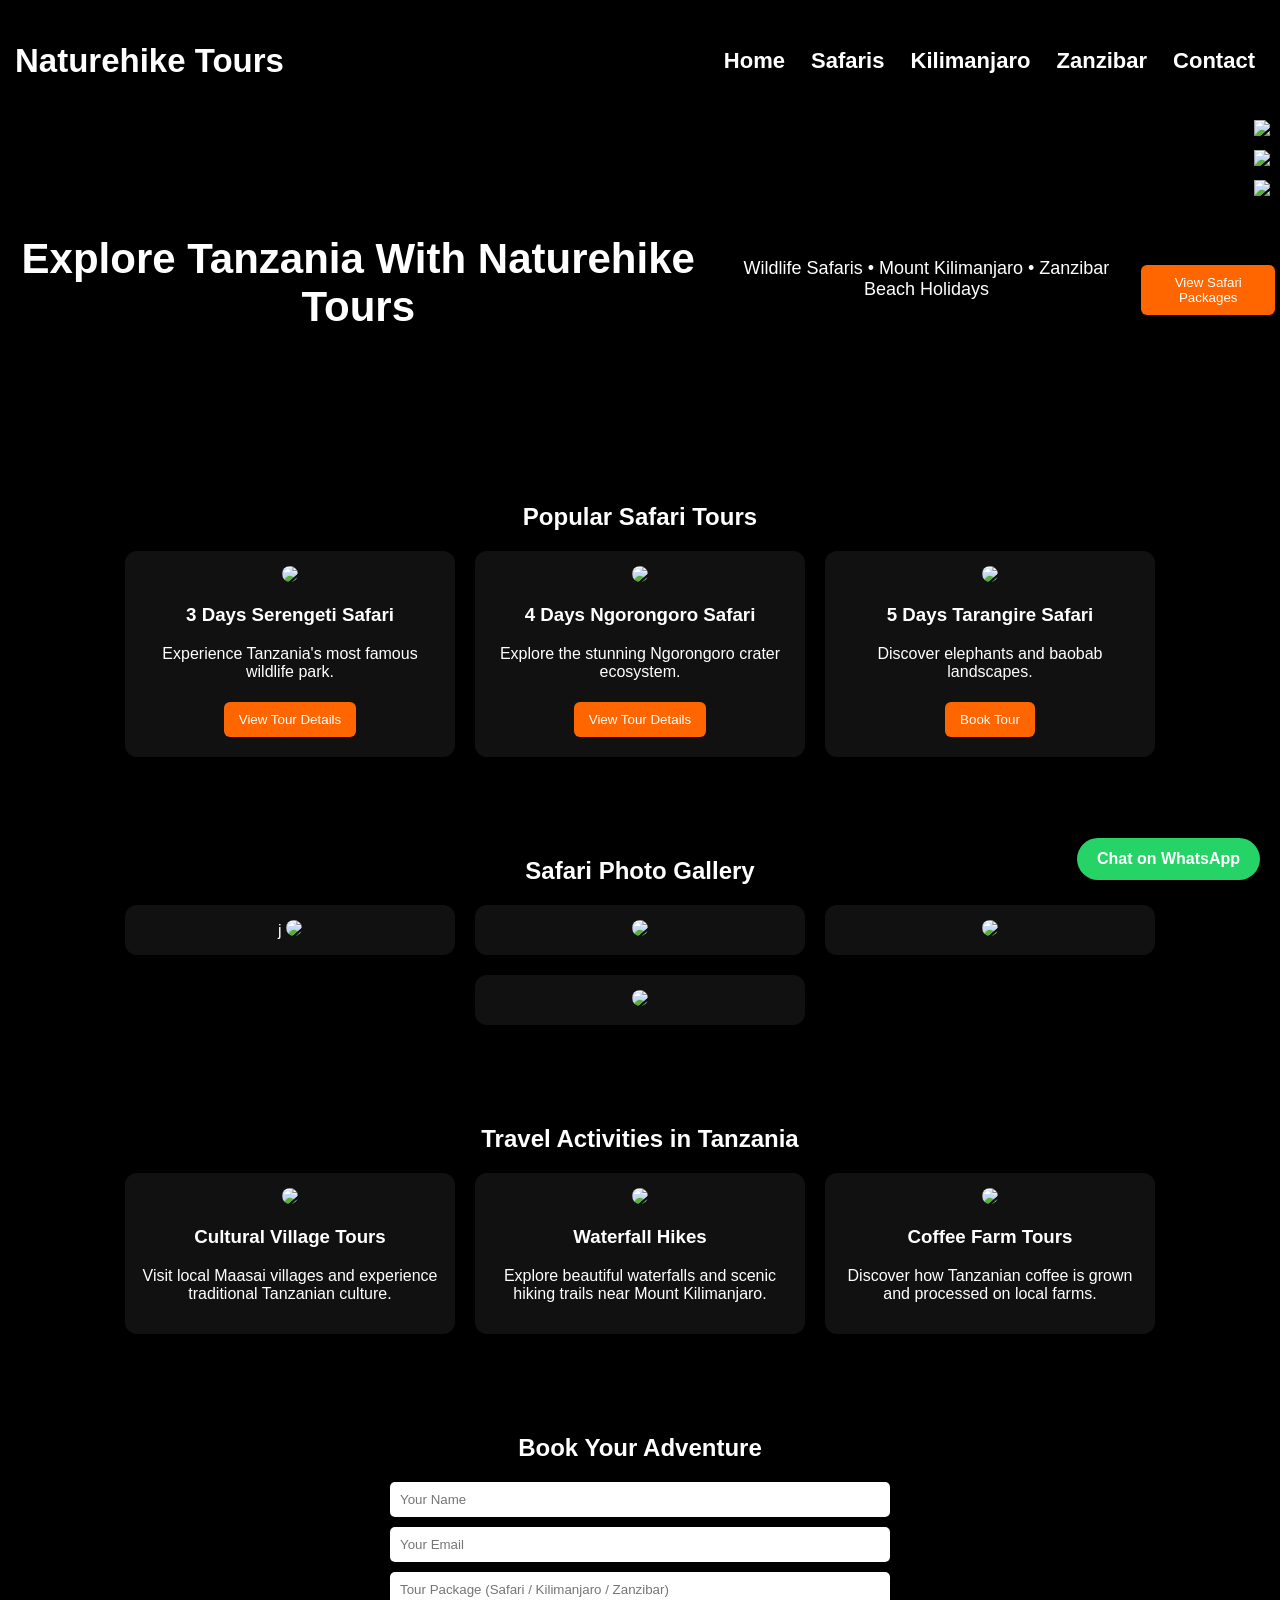
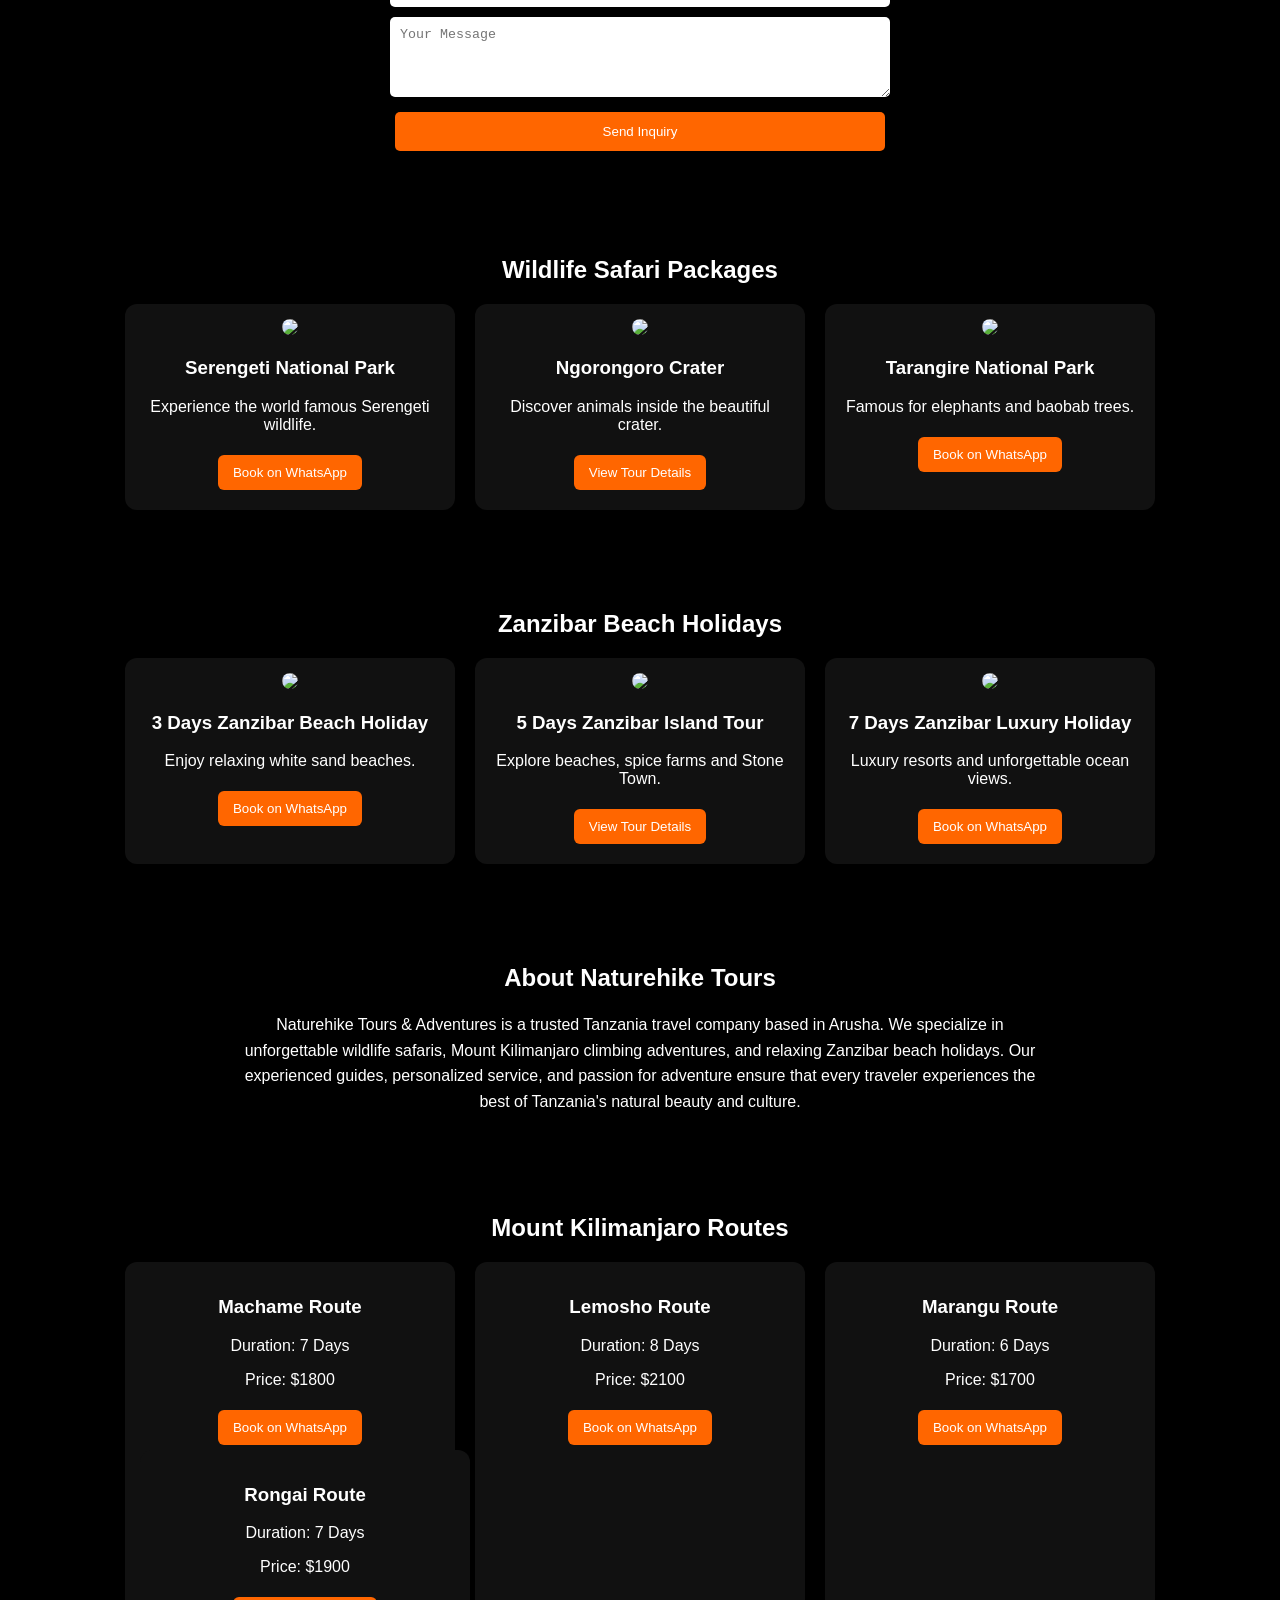
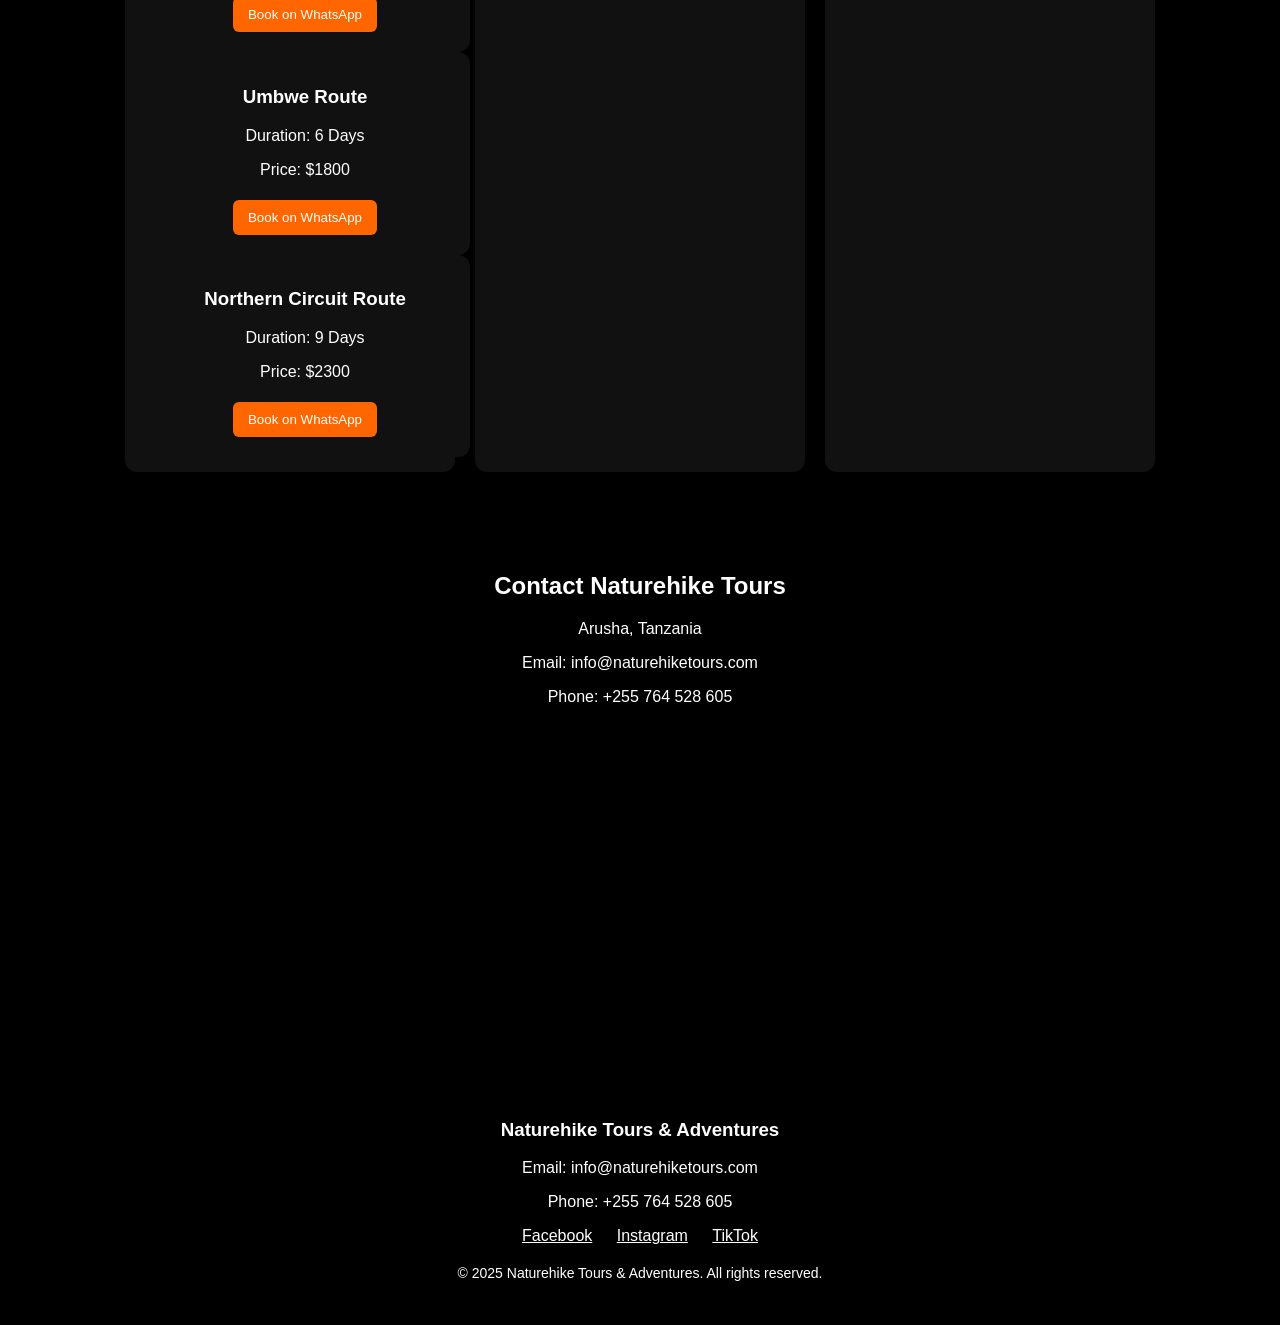
==== index.html @ 2358df67 "Update index.html" ====
<!DOCTYPE html>
<html lang="en">
<head>
<meta charset="UTF-8">
<meta name="viewport" content="width=device-width, initial-scale=1.0">
<title>Naturehike Tours</title>

<style>

body{
margin:0;
font-family:Arial, Helvetica, sans-serif;
background:black;
color:white;
}

header{
background:black;
padding:15px;
text-align:center;
font-size:22px;
font-weight:bold;
}

.hero{
background:url("https://images.unsplash.com/photo-1501785888041-af3ef285b470") center/cover no-repeat;
height:320px;
display:flex;
align-items:center;
justify-content:center;
text-align:center;
}

.hero h1{
background:rgba(0,0,0,0.6);
padding:20px;
border-radius:10px;
}

.section{
padding:40px 20px;
text-align:center;
}

.cards{
display:flex;
flex-wrap:wrap;
justify-content:center;
gap:20px;
}

.card{
background:#111;
width:300px;
border-radius:12px;
padding:15px;
}

.card img{
width:100%;
border-radius:10px;
}

button{
background:#ff6600;
border:none;
color:white;
padding:10px 15px;
margin:5px;
border-radius:6px;
cursor:pointer;
}

button:hover{
background:#ff7f26;
}

.whatsapp{
position:fixed;
bottom:20px;
right:20px;
background:#25D366;
color:white;
padding:12px 20px;
border-radius:30px;
text-decoration:none;
font-weight:bold;
}

.social{
position:fixed;
top:120px;
right:10px;
display:flex;
flex-direction:column;
gap:10px;
}

.social img{
width:30px;
}

</style>
</head>

<body>

<header style="display:flex;justify-content:space-between;align-items:center;padding:15px;background:black;color:white;">

<h2>Naturehike Tours</h2>

<nav>
<a href="#" style="color:white;margin:10px;text-decoration:none;">Home</a>
<a href="#" style="color:white;margin:10px;text-decoration:none;">Safaris</a>
<a href="#" style="color:white;margin:10px;text-decoration:none;">Kilimanjaro</a>
<a href="#" style="color:white;margin:10px;text-decoration:none;">Zanzibar</a>
<a href="#" style="color:white;margin:10px;text-decoration:none;">Contact</a>
</nav>

</header>
<div class="hero">
<h1 style="font-size:42px;">
Explore Tanzania With Naturehike Tours
</h1>

<p style="font-size:18px;margin-top:10px;">
Wildlife Safaris • Mount Kilimanjaro • Zanzibar Beach Holidays
</p>

<a href="#safari">
<button style="margin-top:20px;">View Safari Packages</button>
</a>

</div>
<section class="section">

<h2>Popular Safari Tours</h2>

<div class="cards">

<div class="card">
<img src="https://images.unsplash.com/photo-1516426122078-c23e76319801">
<h3>3 Days Serengeti Safari</h3>
<p>Experience Tanzania's most famous wildlife park.</p>
<a href="serengeti-safari.html">
<button>View Tour Details</button>
</a>
</div>

<div class="card">
<img src="https://images.unsplash.com/photo-1500530855697-b586d89ba3ee">
<h3>4 Days Ngorongoro Safari</h3>
<p>Explore the stunning Ngorongoro crater ecosystem.</p>
<a href="ngorongoro-safari.html">
<button>View Tour Details</button>
</a>
</div>

<div class="card">
<img src="https://images.unsplash.com/photo-1501785888041-af3ef285b470">
<h3>5 Days Tarangire Safari</h3>
<p>Discover elephants and baobab landscapes.</p>
<button onclick="window.open('https://wa.me/255764528605')">Book Tour</button>
</div>

</div>

</section>
  <section class="section">

<h2>Safari Photo Gallery</h2>

<div class="cards">

<div class="card">j
<img src="https://images.unsplash.com/photo-1516426122078-c23e76319801">
</div>

<div class="card">
<img src="https://images.unsplash.com/photo-1500530855697-b586d89ba3ee">
</div>

<div class="card">
<img src="https://images.unsplash.com/photo-1501785888041-af3ef285b470">
</div>

<div class="card">
<img src="https://images.unsplash.com/photo-1526779259212-756e7c6b5c7b">
</div>

</div>

  </section>
  <section class="section">

<h2>Travel Activities in Tanzania</h2>

<div class="cards">

<div class="card">
<img src="https://images.unsplash.com/photo-1526779259212-756e7c6b5c7b">
<h3>Cultural Village Tours</h3>
<p>Visit local Maasai villages and experience traditional Tanzanian culture.</p>
</div>

<div class="card">
<img src="https://images.unsplash.com/photo-1500530855697-b586d89ba3ee">
<h3>Waterfall Hikes</h3>
<p>Explore beautiful waterfalls and scenic hiking trails near Mount Kilimanjaro.</p>
</div>

<div class="card">
<img src="https://images.unsplash.com/photo-1501785888041-af3ef285b470">
<h3>Coffee Farm Tours</h3>
<p>Discover how Tanzanian coffee is grown and processed on local farms.</p>
</div>

</div>

  </section>
  <section class="section">

<h2>Book Your Adventure</h2>

<form style="max-width:500px;margin:auto;display:flex;flex-direction:column;gap:10px;">

<input type="text" placeholder="Your Name" required style="padding:10px;border-radius:5px;border:none;">

<input type="email" placeholder="Your Email" required style="padding:10px;border-radius:5px;border:none;">

<input type="text" placeholder="Tour Package (Safari / Kilimanjaro / Zanzibar)" style="padding:10px;border-radius:5px;border:none;">

<textarea placeholder="Your Message" rows="4" style="padding:10px;border-radius:5px;border:none;"></textarea>

<button type="submit" style="background:#ff6600;border:none;color:white;padding:12px;border-radius:5px;">
Send Inquiry
</button>

</form>

  </section>
<section id="safari" class="section">
<h2>Wildlife Safari Packages</h2>

<div class="cards">

<div class="card">
<img src="https://images.unsplash.com/photo-1516426122078-c23e76319801">
<h3>Serengeti National Park</h3>
<p>Experience the world famous Serengeti wildlife.</p>
<button onclick="window.open('https://wa.me/255764528605')">Book on WhatsApp</button>
</div>

<div class="card">
<img src="https://images.unsplash.com/photo-1500530855697-b586d89ba3ee">
<h3>Ngorongoro Crater</h3>
<p>Discover animals inside the beautiful crater.</p>
<a href="ngorongoro-safari.html">
<button>View Tour Details</button>
</a>
</div>

<div class="card">
<img src="https://images.unsplash.com/photo-1501785888041-af3ef285b470">
<h3>Tarangire National Park</h3>
<p>Famous for elephants and baobab trees.</p>
<button onclick="window.open('https://wa.me/255764528605')">Book on WhatsApp</button>
</div>

</div>
</section>

<section id="zanzibar" class="section">
<h2>Zanzibar Beach Holidays</h2>

<div class="cards">

<div class="card">
<img src="https://images.unsplash.com/photo-1507525428034-b723cf961d3e">
<h3>3 Days Zanzibar Beach Holiday</h3>
<p>Enjoy relaxing white sand beaches.</p>
<button onclick="window.open('https://wa.me/255764528605')">Book on WhatsApp</button>
</div>

<div class="card">
<img src="https://images.unsplash.com/photo-1526779259212-756e7c6b5c7b">
<h3>5 Days Zanzibar Island Tour</h3>
<p>Explore beaches, spice farms and Stone Town.</p>
<a href="serengeti-safari.html"><button>View Tour Details</button></a>
</div>

<div class="card">
<img src="https://images.unsplash.com/photo-1500530855697-b586d89ba3ee">
<h3>7 Days Zanzibar Luxury Holiday</h3>
<p>Luxury resorts and unforgettable ocean views.</p>
<button onclick="window.open('https://wa.me/255764528605')">Book on WhatsApp</button>
</div>

</div>
</section>
  <section class="section">

<h2>About Naturehike Tours</h2>

<p style="max-width:800px;margin:auto;line-height:1.6;">
Naturehike Tours & Adventures is a trusted Tanzania travel company based in Arusha.
We specialize in unforgettable wildlife safaris, Mount Kilimanjaro climbing adventures,
and relaxing Zanzibar beach holidays.

Our experienced guides, personalized service, and passion for adventure ensure that
every traveler experiences the best of Tanzania's natural beauty and culture.
</p>

  </section>

<section id="kilimanjaro" class="section">
<h2>Mount Kilimanjaro Routes</h2>

<div class="cards">

<div class="card">
<h3>Machame Route</h3>
<p>Duration: 7 Days</p>
<p>Price: $1800</p>
<button onclick="window.open('https://wa.me/255764528605')">Book on WhatsApp</button>
<div class="card">
<h3>Rongai Route</h3>
<p>Duration: 7 Days</p>
<p>Price: $1900</p>
<button onclick="window.open('https://wa.me/255764528605')">Book on WhatsApp</button>
</div>

<div class="card">
<h3>Umbwe Route</h3>
<p>Duration: 6 Days</p>
<p>Price: $1800</p>
<button onclick="window.open('https://wa.me/255764528605')">Book on WhatsApp</button>
</div>

<div class="card">
<h3>Northern Circuit Route</h3>
<p>Duration: 9 Days</p>
<p>Price: $2300</p>
<button onclick="window.open('https://wa.me/255764528605')">Book on WhatsApp</button>
</div>
</div>

<div class="card">
<h3>Lemosho Route</h3>
<p>Duration: 8 Days</p>
<p>Price: $2100</p>
<button onclick="window.open('https://wa.me/255764528605')">Book on WhatsApp</button>
</div>

<div class="card">
<h3>Marangu Route</h3>
<p>Duration: 6 Days</p>
<p>Price: $1700</p>
<button onclick="window.open('https://wa.me/255764528605')">Book on WhatsApp</button>
</div>

</div>
</section>

<a class="whatsapp" href="https://wa.me/255764528605">Chat on WhatsApp</a>

<div class="social">
<a href="https://facebook.com"><img src="https://cdn-icons-png.flaticon.com/512/124/124010.png"></a>
<a href="https://instagram.com"><img src="https://cdn-icons-png.flaticon.com/512/2111/2111463.png"></a>
<a href="https://tiktok.com"><img src="https://cdn-icons-png.flaticon.com/512/3046/3046121.png"></a>
</div>
<section id="contact" class="section">
<h2>Contact Naturehike Tours</h2>

<p>Arusha, Tanzania</p>
<p>Email: info@naturehiketours.com</p>
<p>Phone: +255 764 528 605</p>

<div style="margin-top:20px;">
<iframe
src="https://maps.google.com/maps?q=Arusha%20Tanzania&t=&z=13&ie=UTF8&iwloc=&output=embed"
width="100%"
height="300"
style="border:0;border-radius:10px;">
</iframe>
</div>

</section>
  <footer style="background:#000;padding:30px;text-align:center;color:white;">

<h3>Naturehike Tours & Adventures</h3>

<p>Email: info@naturehiketours.com</p>
<p>Phone: +255 764 528 605</p>

<div style="margin-top:15px;">
<a href="https://www.facebook.com/share/1AjbwDDR6w/" style="color:white;margin:10px;">Facebook</a>
<a href="https://instagram.com/naturehiketours" style="color:white;margin:10px;">Instagram</a>
<a href="https://www.tiktok.com/@revochristi" style="color:white;margin:10px;">TikTok</a>
</div>

<p style="margin-top:20px;font-size:14px;">
© 2025 Naturehike Tours & Adventures. All rights reserved.
</p>

</footer>
</body>
  </html>
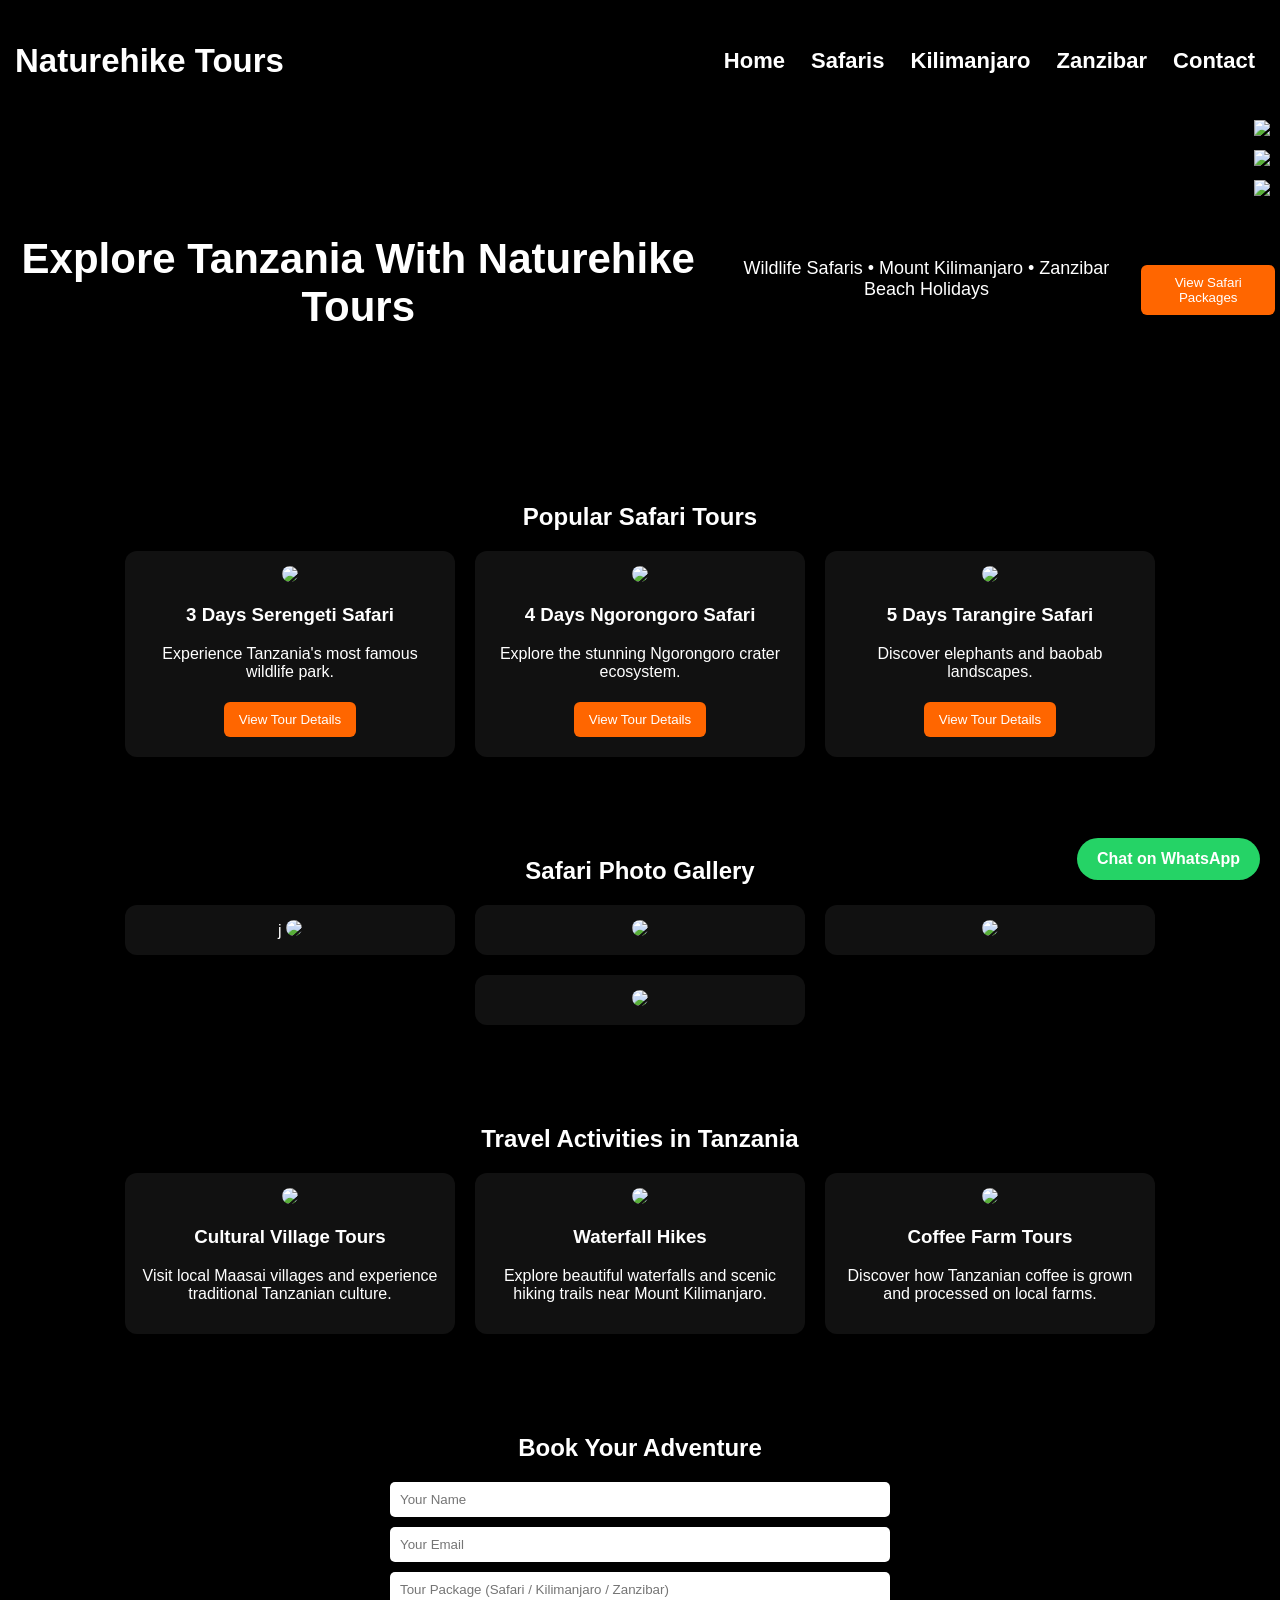
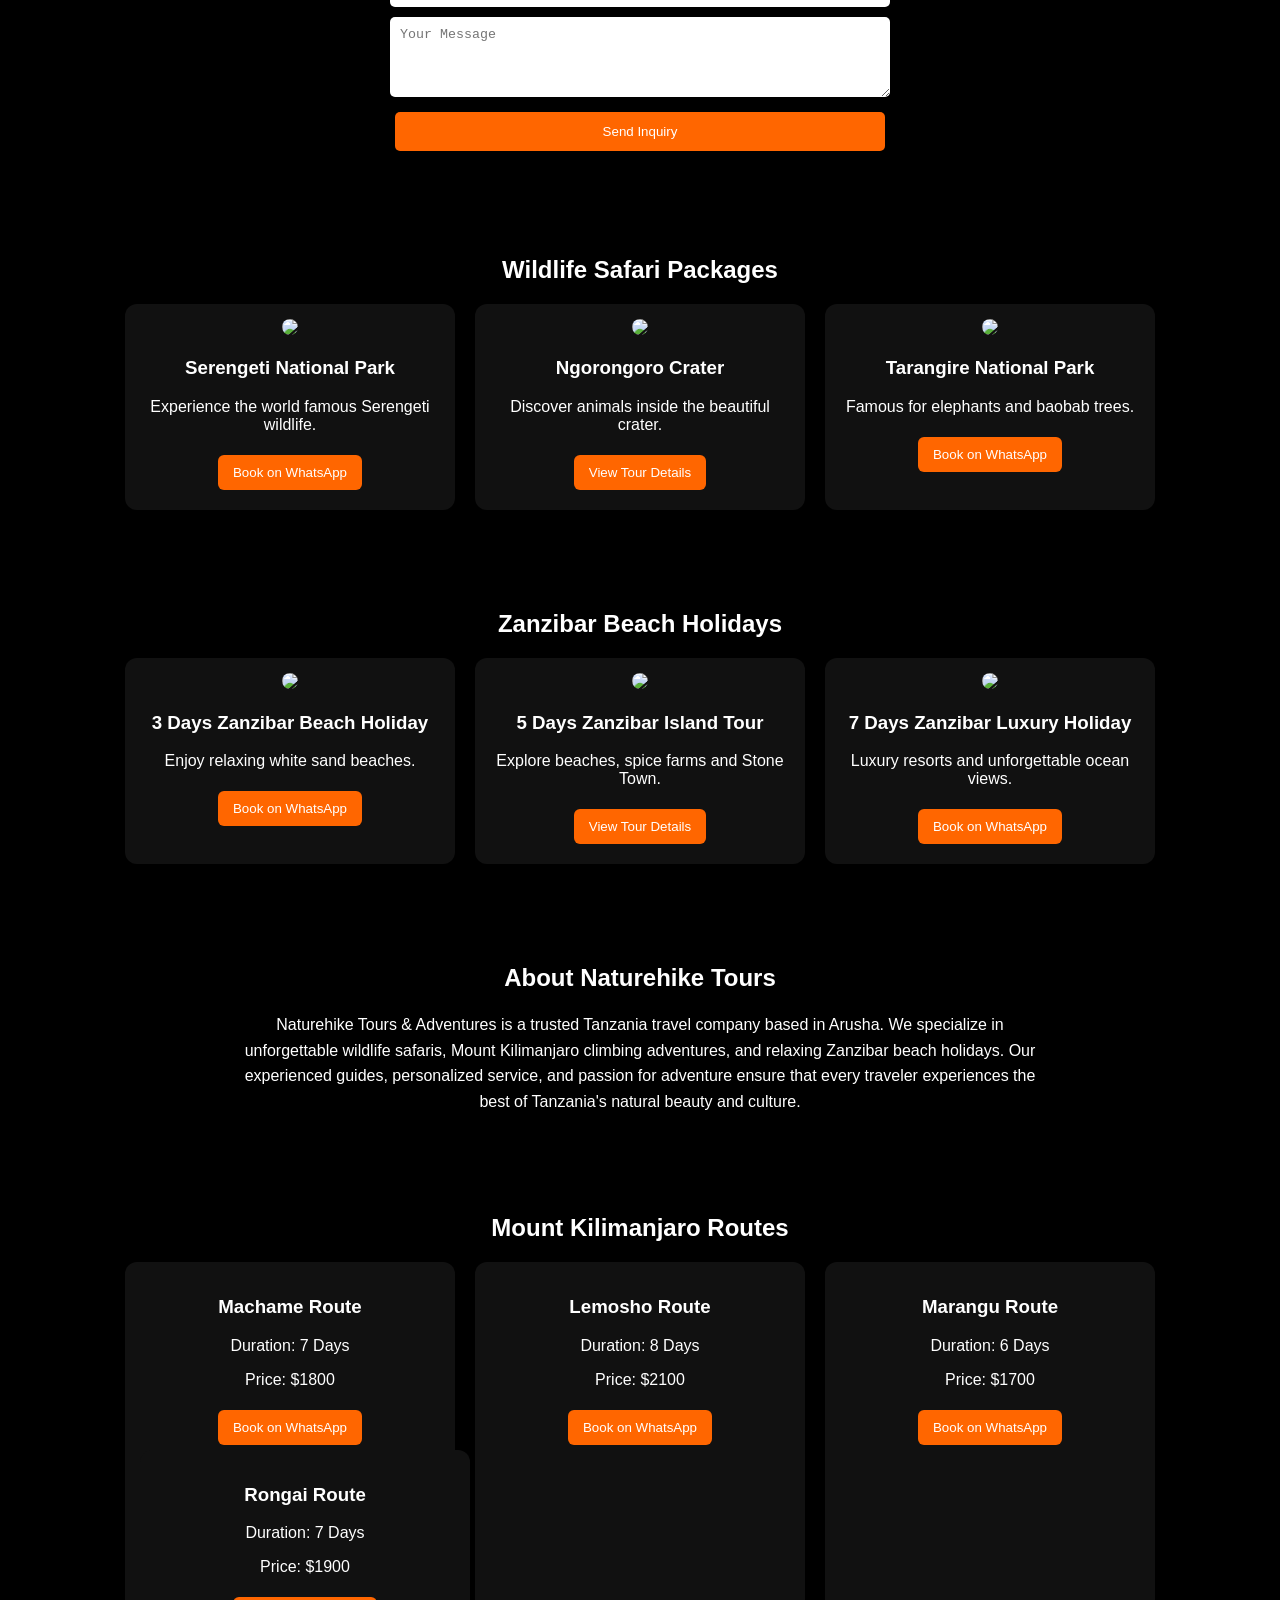
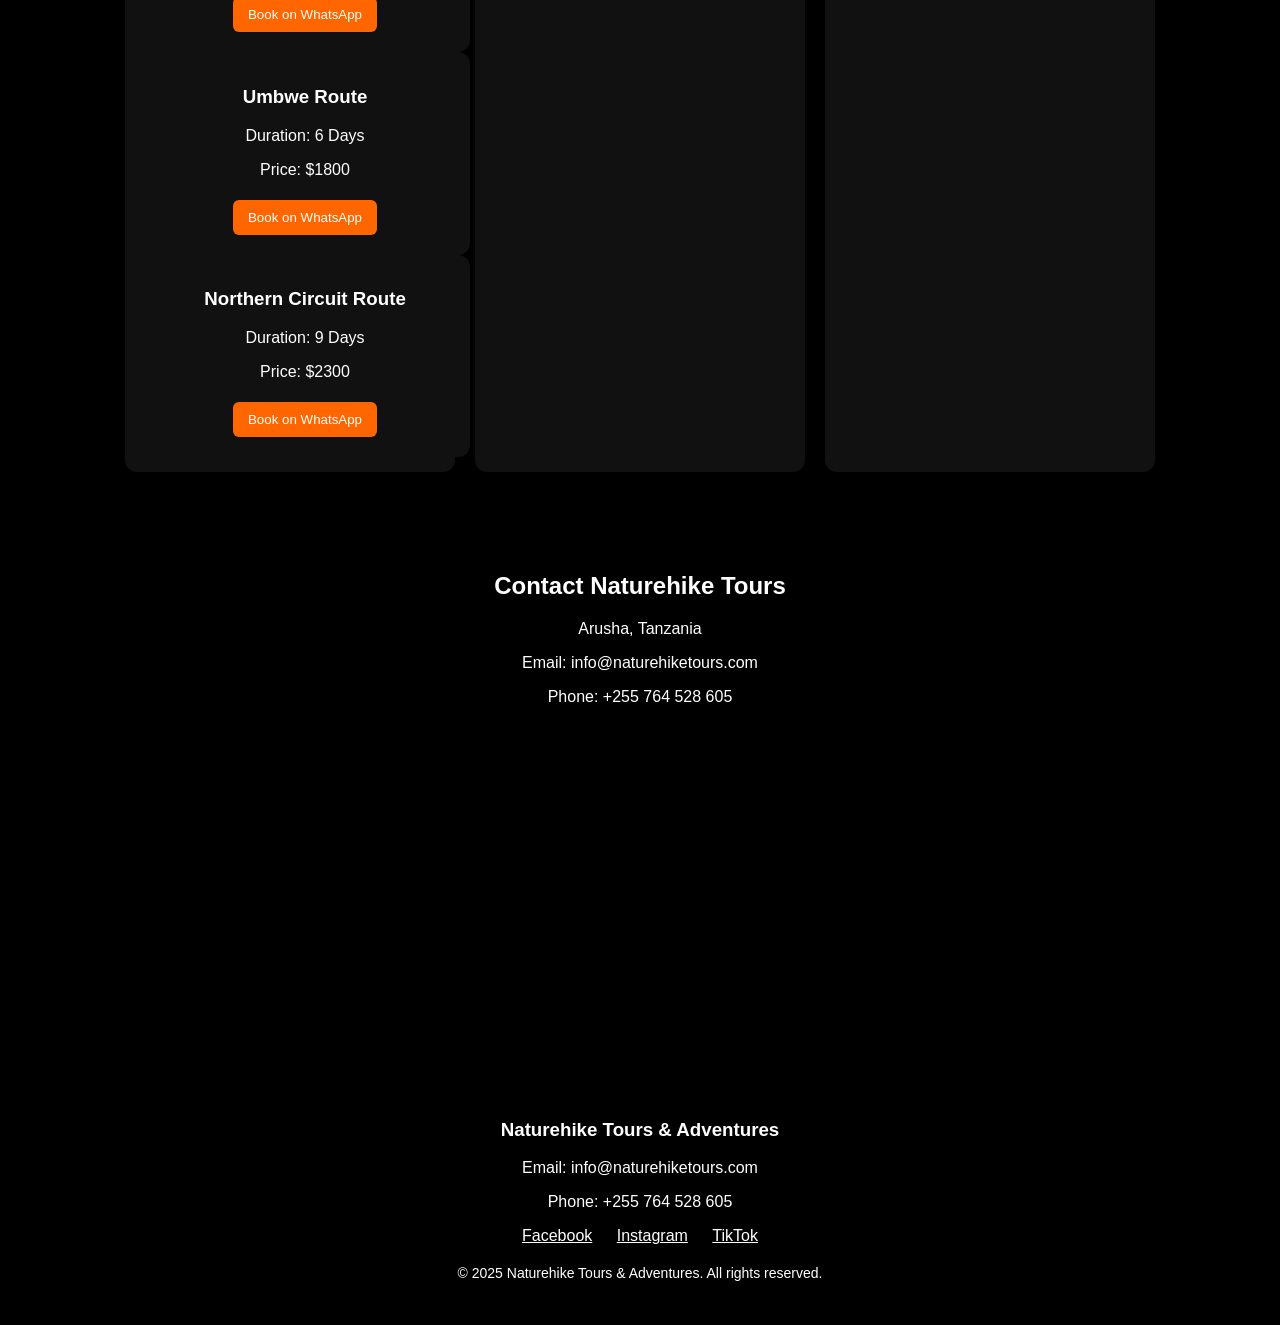
==== commit 6e9d3e6f: "Update index.html" ====
--- a/index.html
+++ b/index.html
@@ -160,7 +160,9 @@
 <img src="https://images.unsplash.com/photo-1501785888041-af3ef285b470">
 <h3>5 Days Tarangire Safari</h3>
 <p>Discover elephants and baobab landscapes.</p>
-<button onclick="window.open('https://wa.me/255764528605')">Book Tour</button>
+<a href="tarangire-safari.html">
+<button>View Tour Details</button>
+</a>
 </div>
 
 </div>
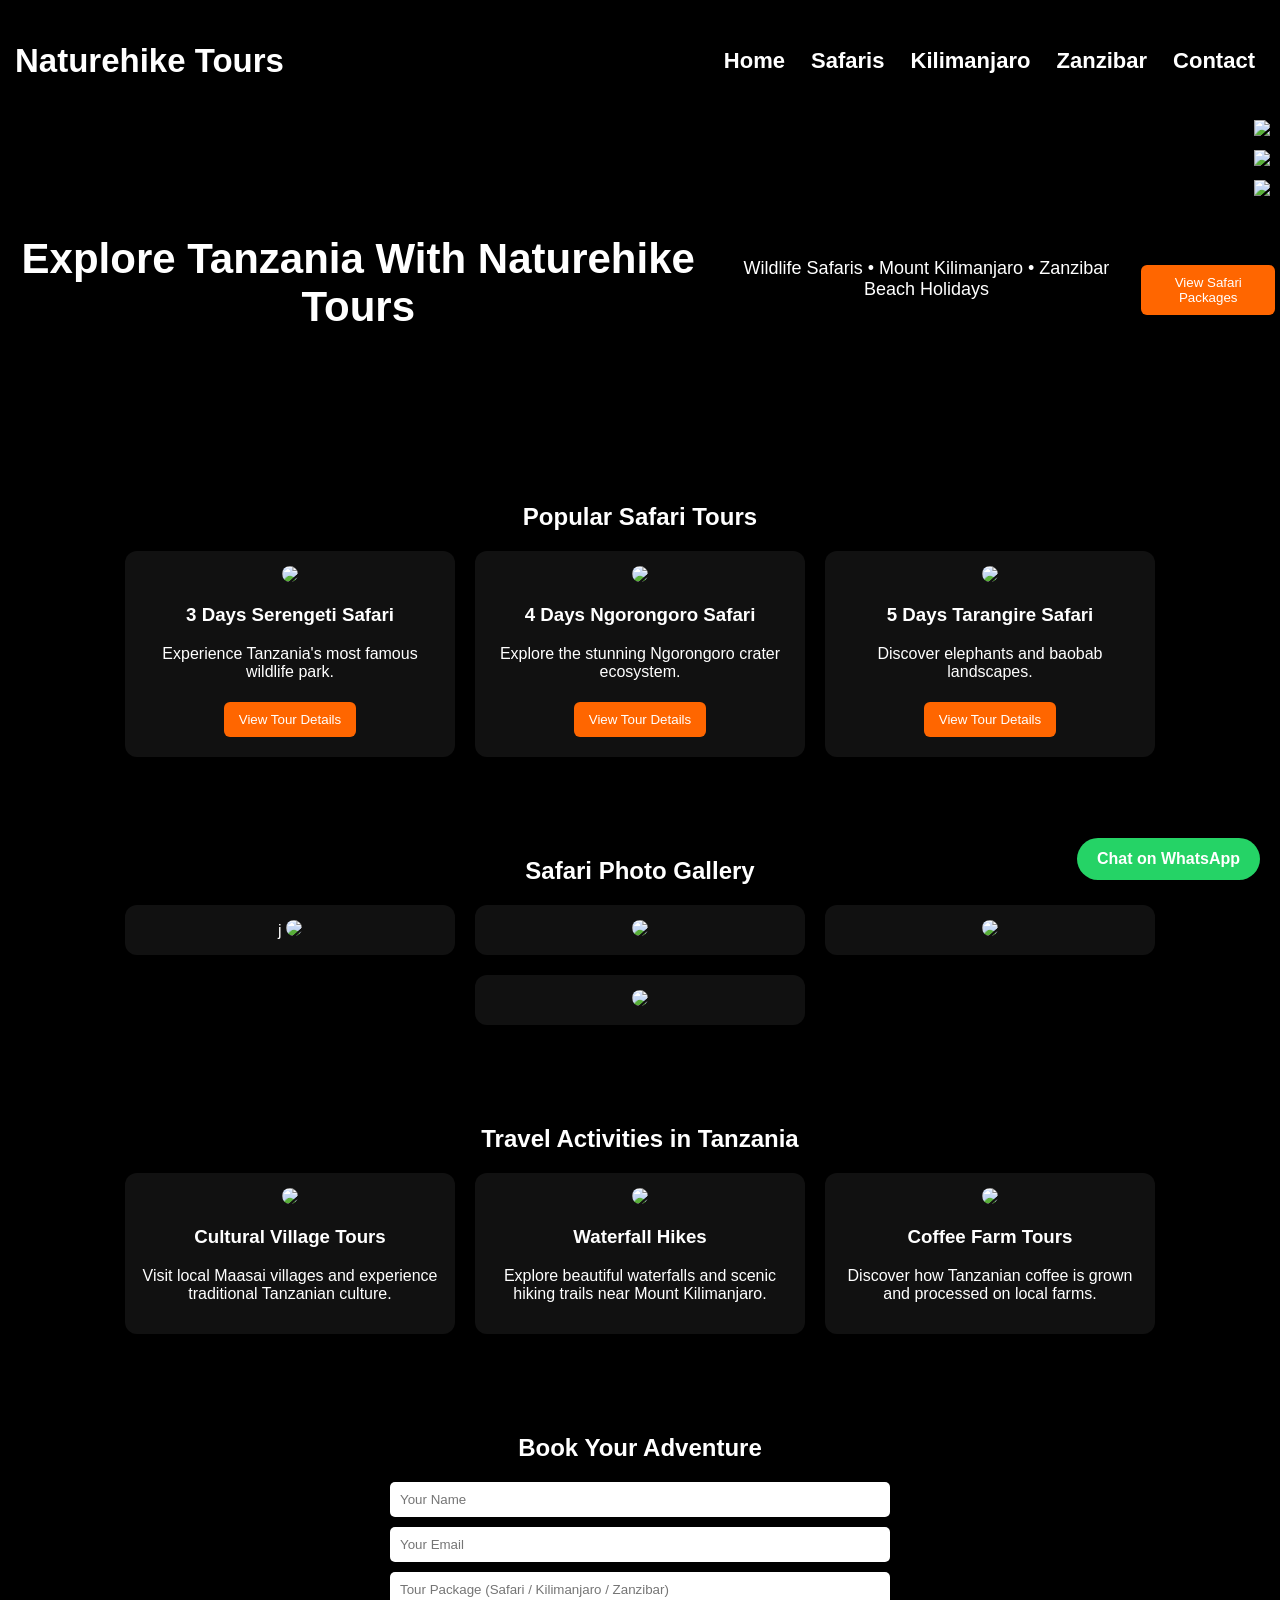
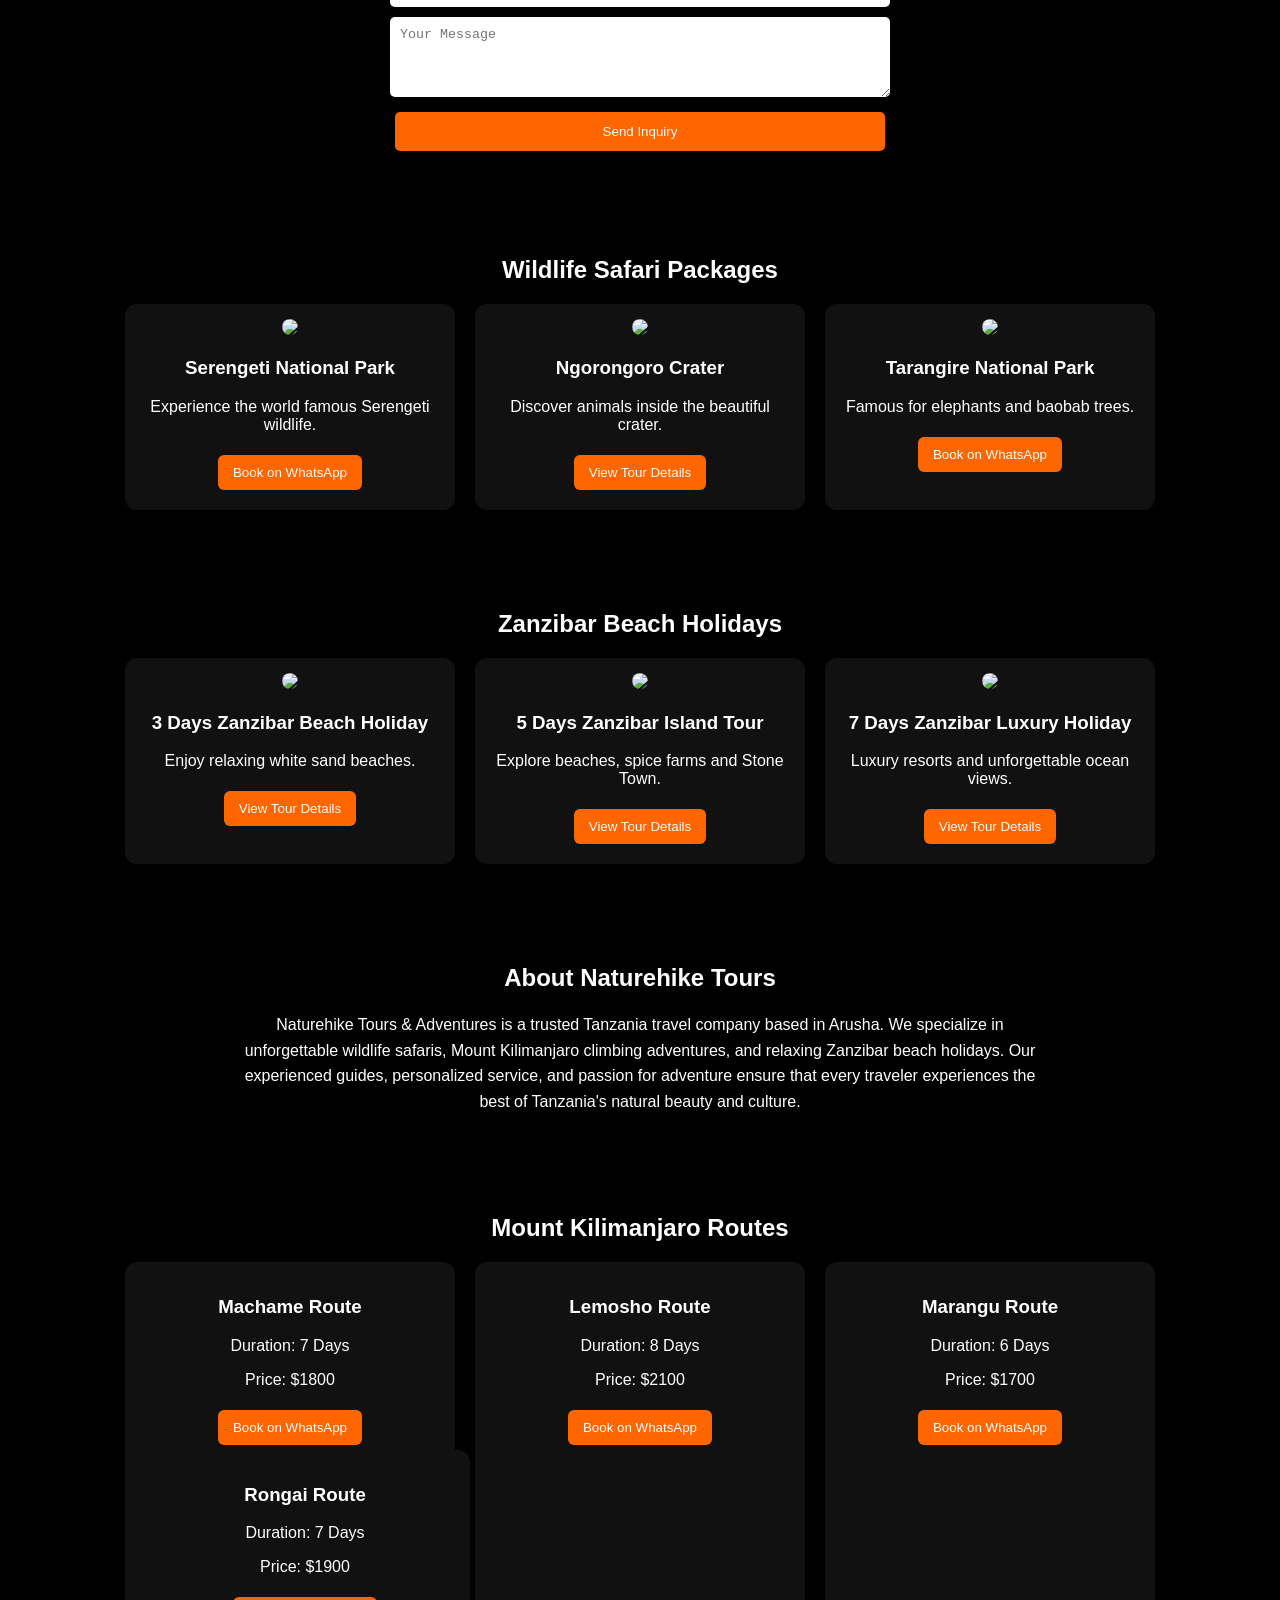
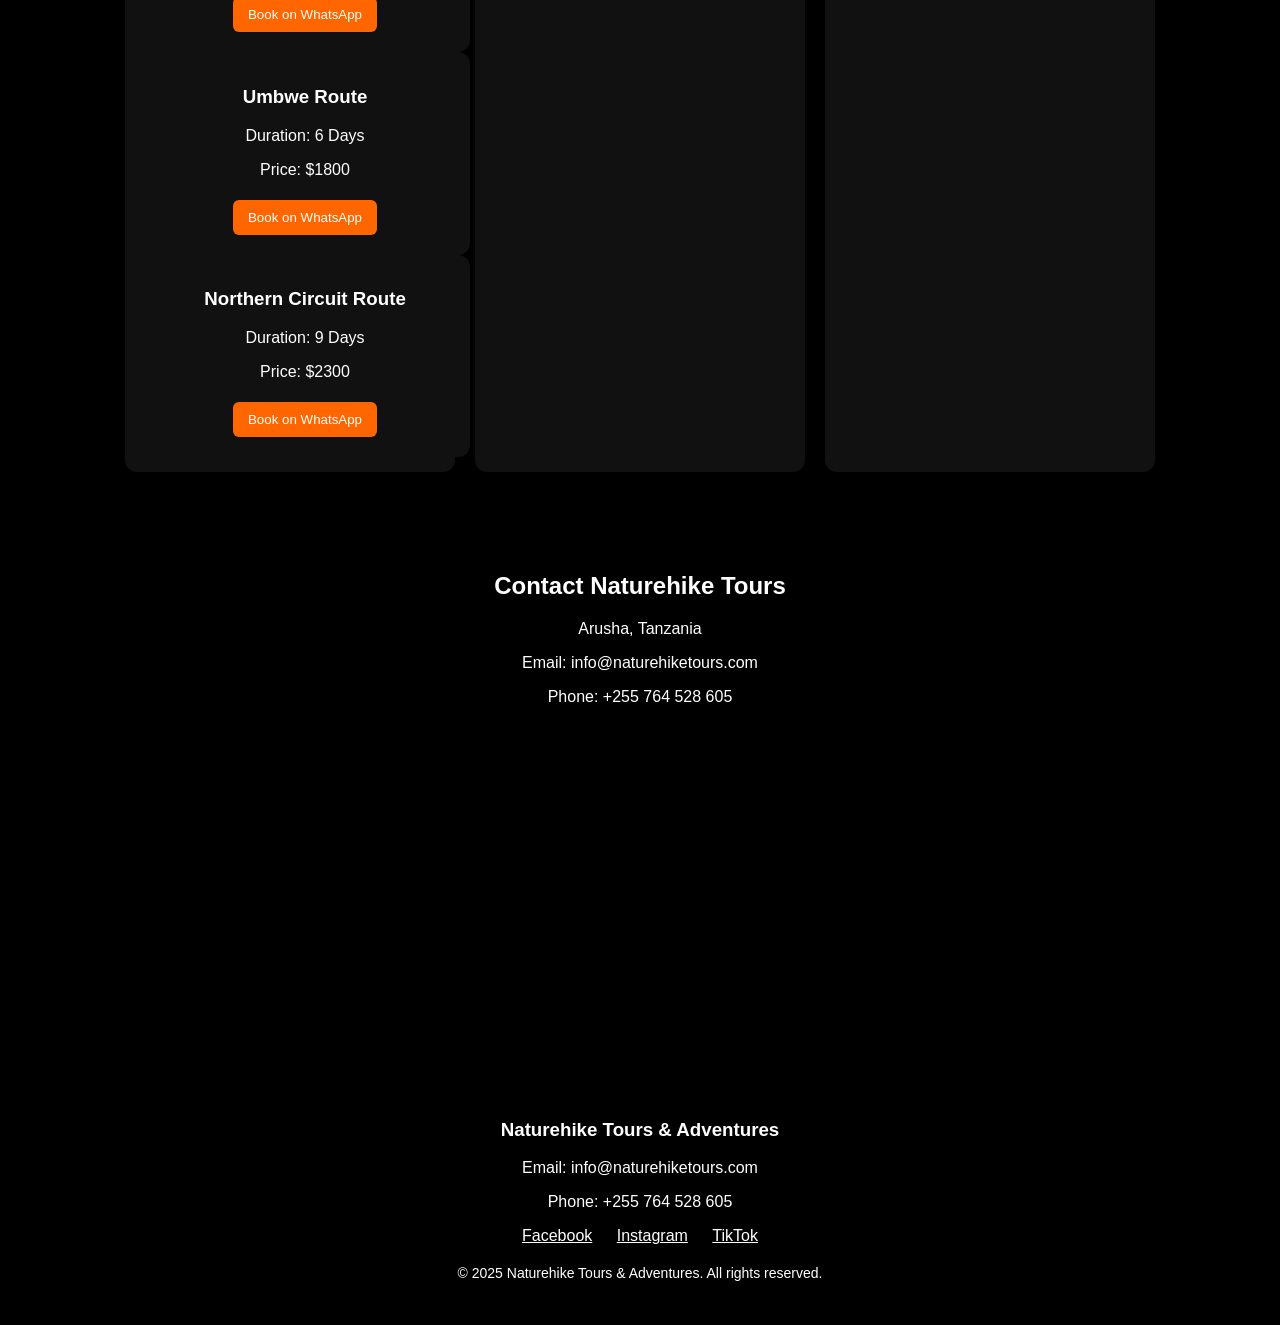
==== commit 52170ac4: "Update index.html" ====
--- a/index.html
+++ b/index.html
@@ -281,7 +281,9 @@
 <img src="https://images.unsplash.com/photo-1507525428034-b723cf961d3e">
 <h3>3 Days Zanzibar Beach Holiday</h3>
 <p>Enjoy relaxing white sand beaches.</p>
-<button onclick="window.open('https://wa.me/255764528605')">Book on WhatsApp</button>
+<a href="zanzibar-3days.html">
+<button>View Tour Details</button>
+</a>
 </div>
 
 <div class="card">
@@ -295,7 +297,9 @@
 <img src="https://images.unsplash.com/photo-1500530855697-b586d89ba3ee">
 <h3>7 Days Zanzibar Luxury Holiday</h3>
 <p>Luxury resorts and unforgettable ocean views.</p>
-<button onclick="window.open('https://wa.me/255764528605')">Book on WhatsApp</button>
+<a href="zanzibar-7days.html">
+<button>View Tour Details</button>
+</a>
 </div>
 
 </div>
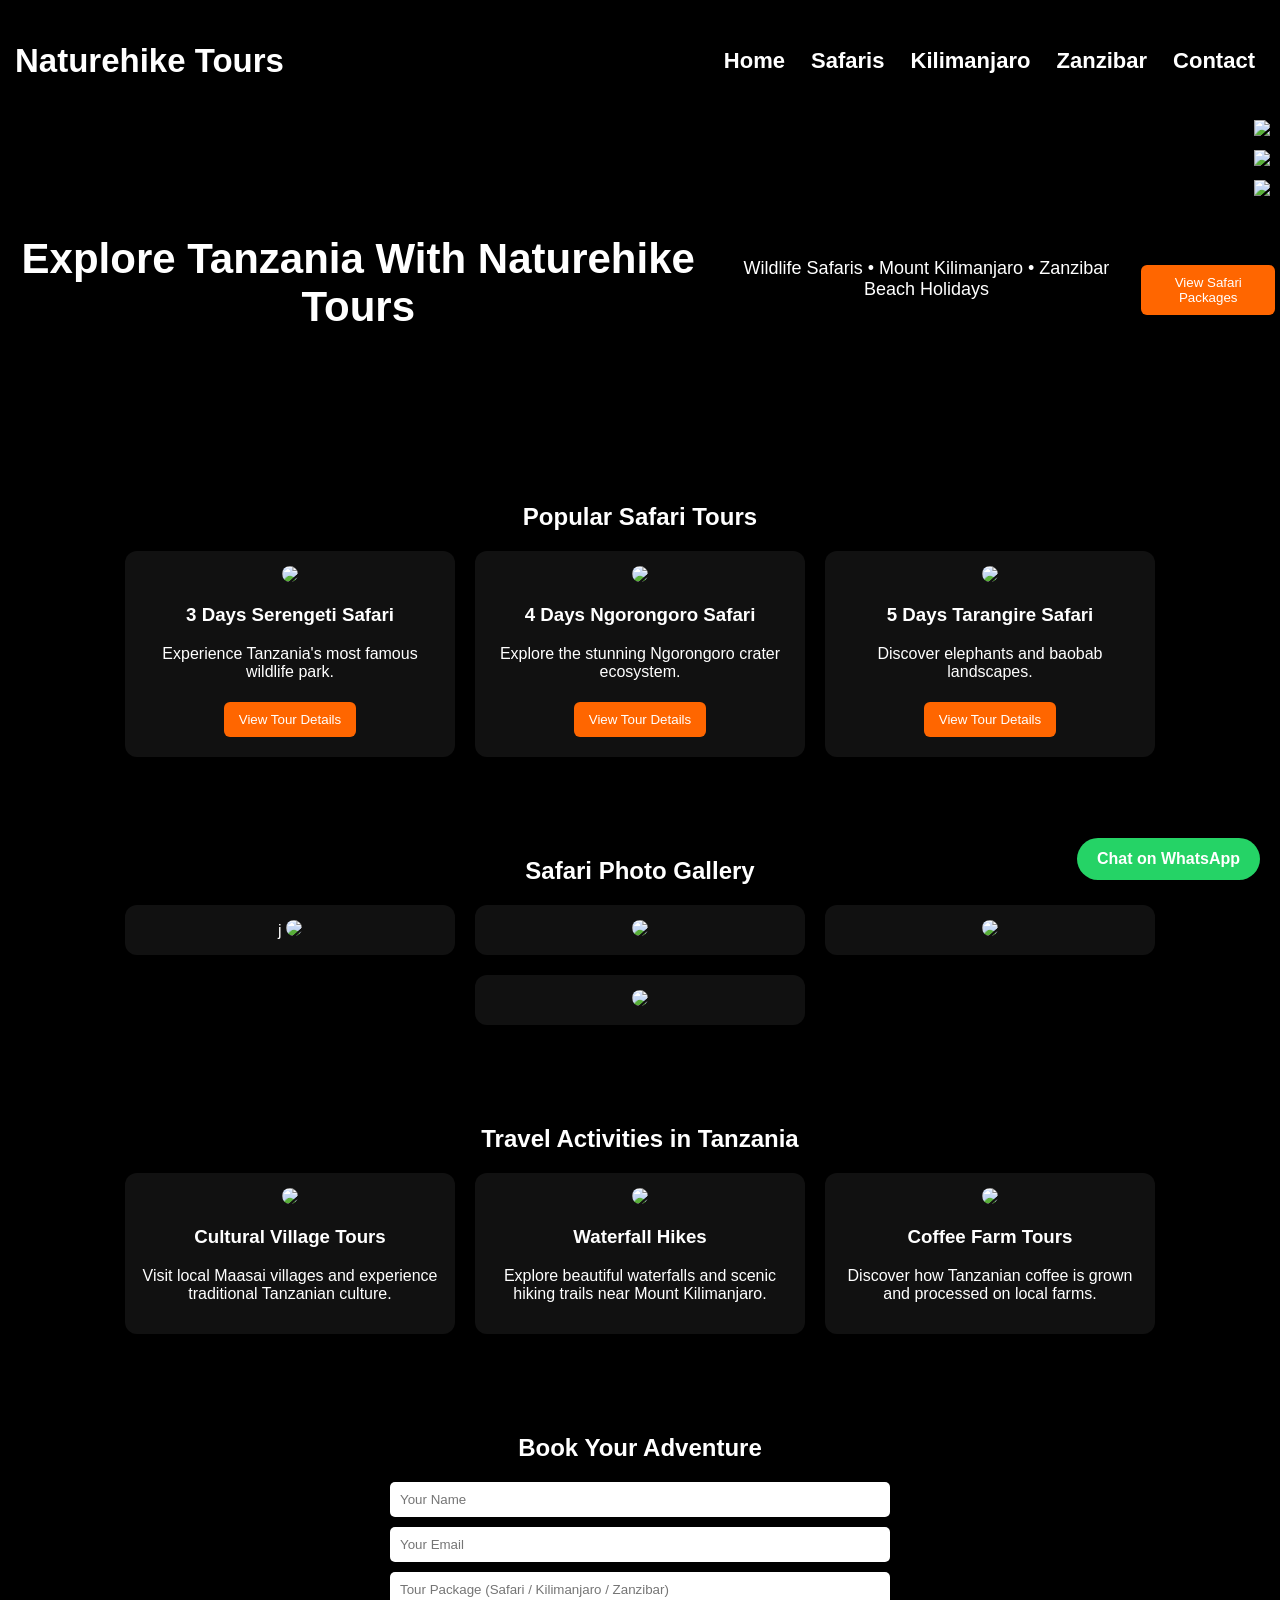
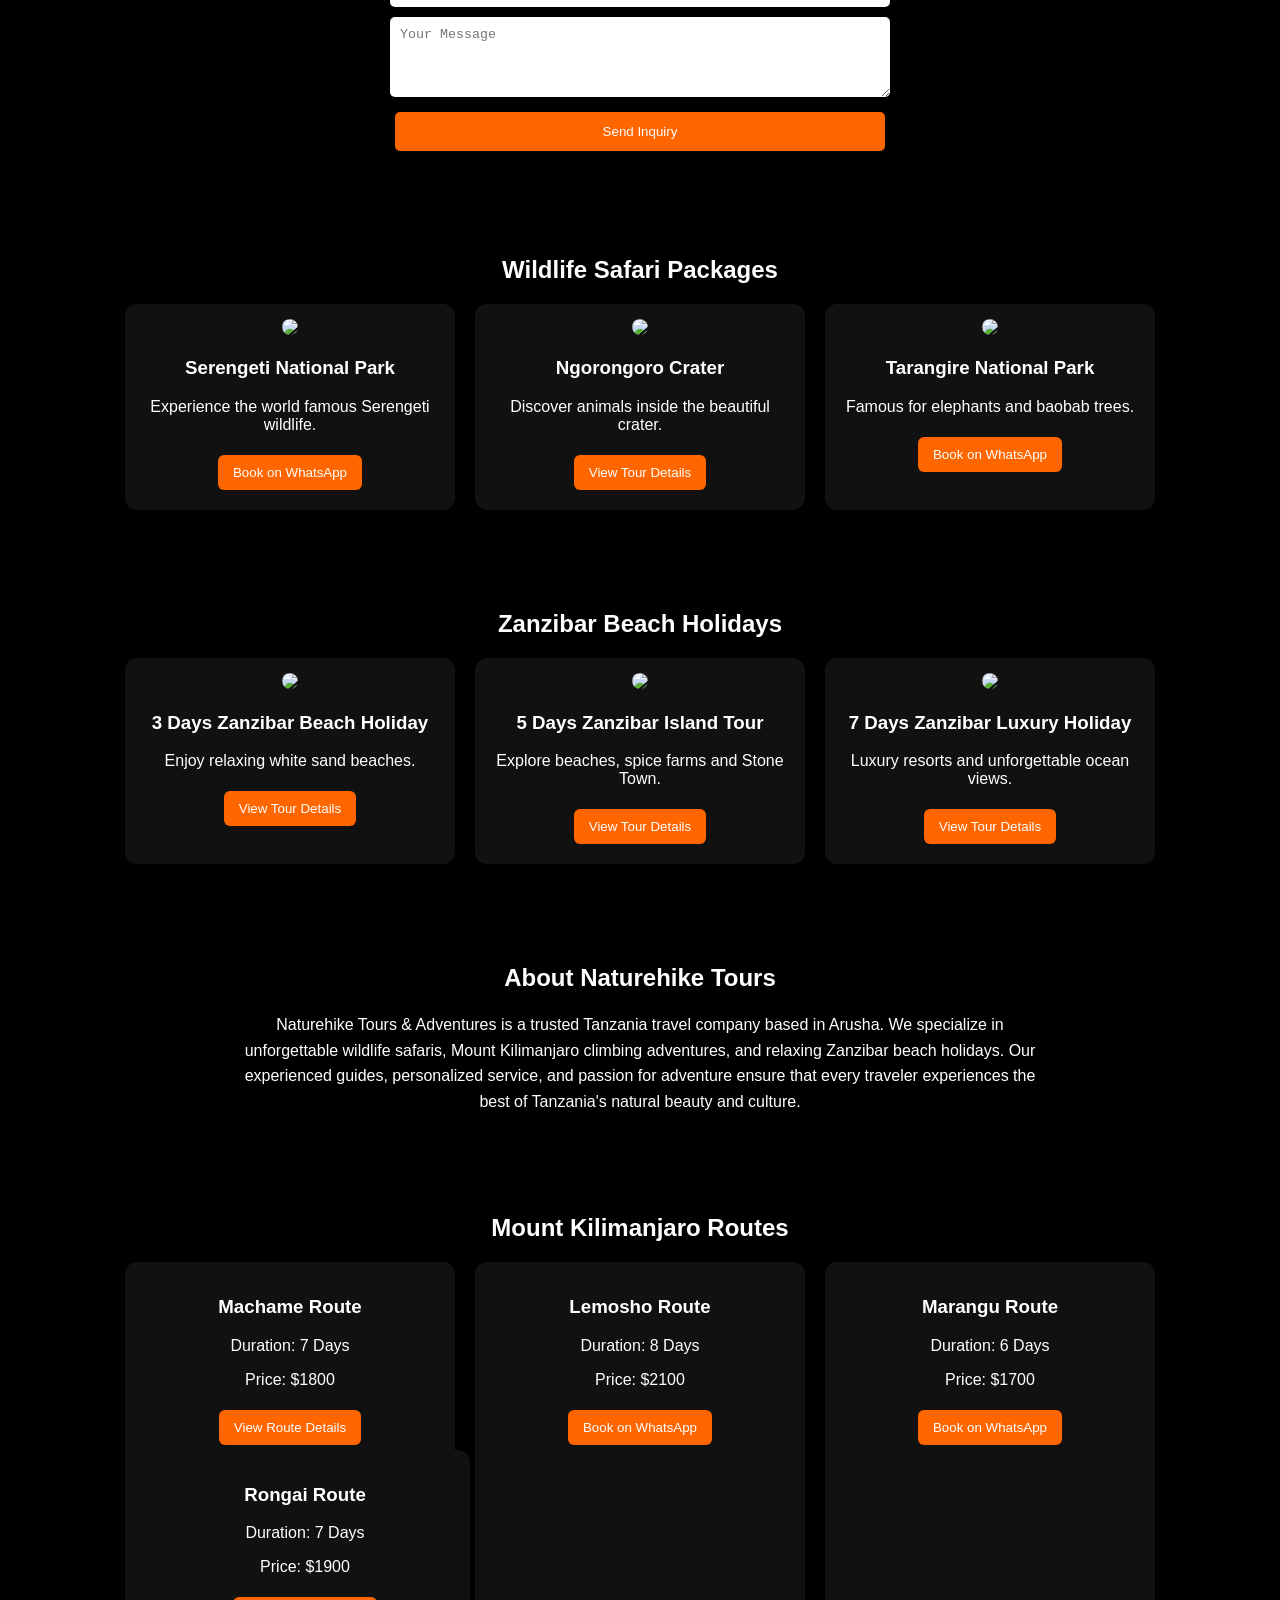
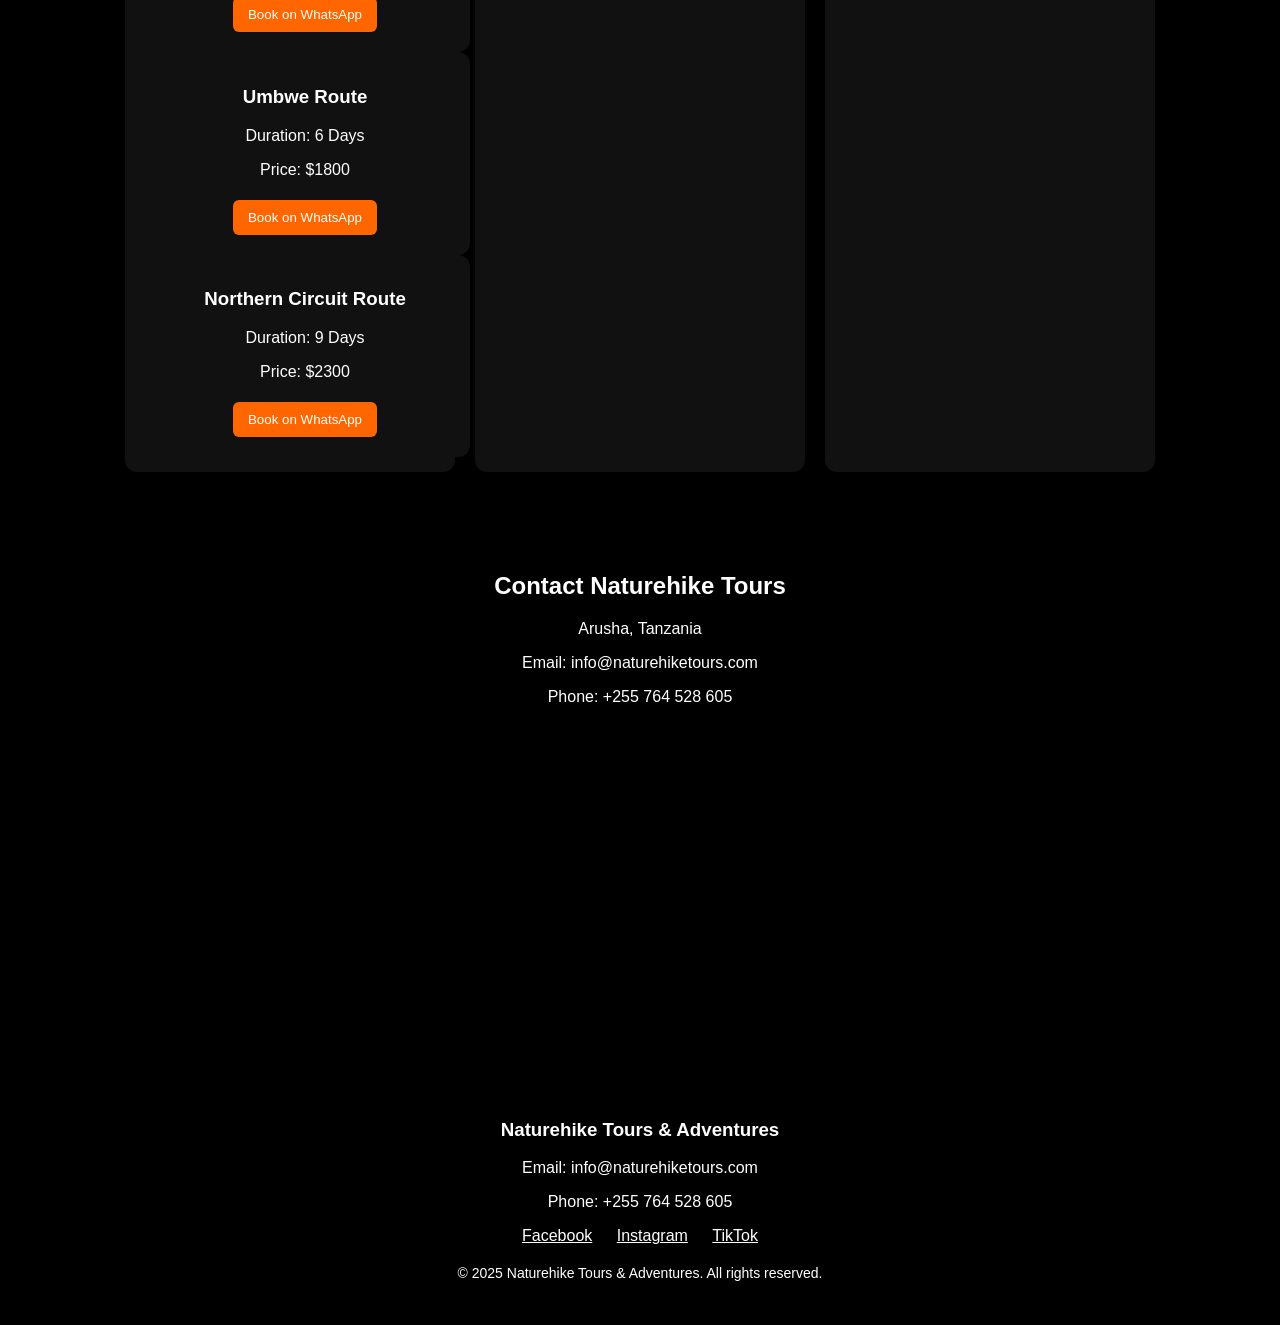
==== commit 218a92ce: "Update index.html" ====
--- a/index.html
+++ b/index.html
@@ -328,7 +328,9 @@
 <h3>Machame Route</h3>
 <p>Duration: 7 Days</p>
 <p>Price: $1800</p>
-<button onclick="window.open('https://wa.me/255764528605')">Book on WhatsApp</button>
+<a href="machame-route.html">
+<button>View Route Details</button>
+</a>
 <div class="card">
 <h3>Rongai Route</h3>
 <p>Duration: 7 Days</p>
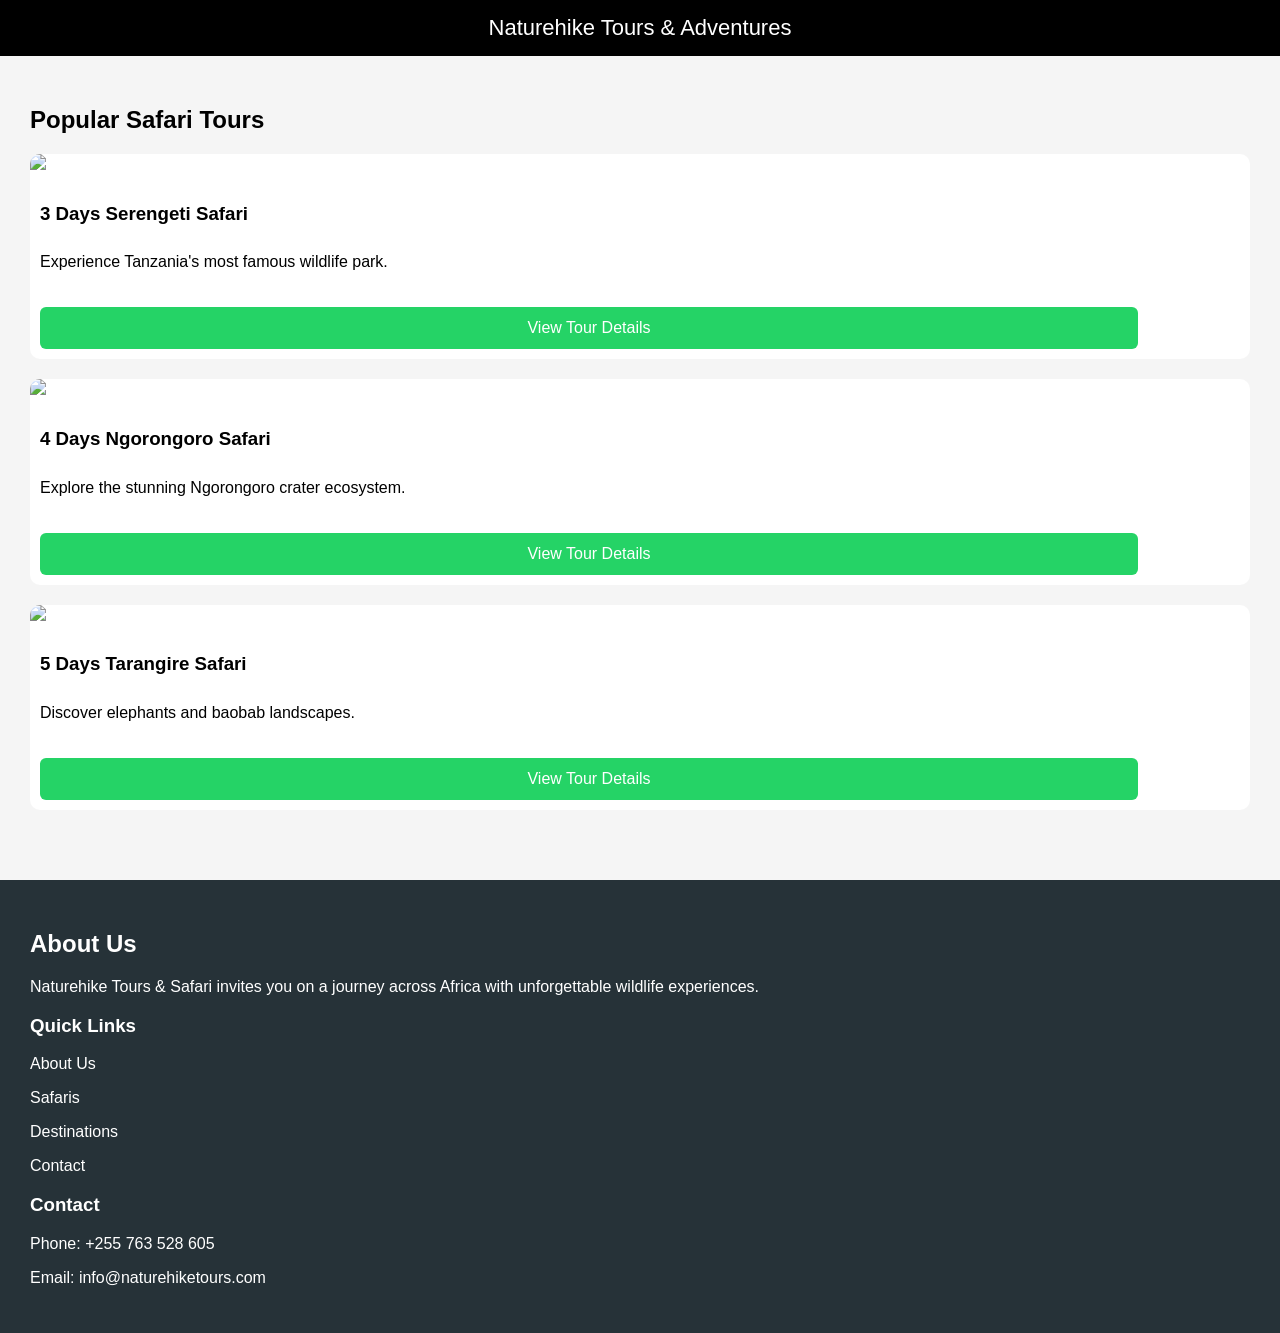
==== commit c8e5ba72: "Update index.html" ====
--- a/index.html
+++ b/index.html
@@ -1,416 +1,158 @@
 <!DOCTYPE html>
-<html lang="en">
+<html>
 <head>
-<meta charset="UTF-8">
-<meta name="viewport" content="width=device-width, initial-scale=1.0">
-<title>Naturehike Tours</title>
+<title>Naturehike Tours & Adventures</title>
+
+<meta name="viewport" content="width=device-width, initial-scale=1">
 
 <style>
 
 body{
+font-family:Arial;
 margin:0;
-font-family:Arial, Helvetica, sans-serif;
-background:black;
-color:white;
+background:#f5f5f5;
 }
 
 header{
 background:black;
+color:white;
 padding:15px;
 text-align:center;
 font-size:22px;
-font-weight:bold;
-}
-
-.hero{
-background:url("https://images.unsplash.com/photo-1501785888041-af3ef285b470") center/cover no-repeat;
-height:320px;
-display:flex;
-align-items:center;
-justify-content:center;
-text-align:center;
-}
-
-.hero h1{
-background:rgba(0,0,0,0.6);
-padding:20px;
-border-radius:10px;
 }
 
 .section{
-padding:40px 20px;
-text-align:center;
+padding:30px;
 }
 
 .cards{
-display:flex;
-flex-wrap:wrap;
-justify-content:center;
+display:grid;
+grid-template-columns:1fr;
 gap:20px;
 }
 
 .card{
-background:#111;
-width:300px;
-border-radius:12px;
-padding:15px;
+background:white;
+border-radius:10px;
+overflow:hidden;
 }
 
 .card img{
 width:100%;
-border-radius:10px;
+}
+
+.card h3{
+padding:10px;
+}
+
+.card p{
+padding:0 10px 10px 10px;
 }
 
 button{
-background:#ff6600;
+background:#25D366;
 border:none;
 color:white;
-padding:10px 15px;
-margin:5px;
+padding:12px;
+width:90%;
+margin:10px;
 border-radius:6px;
-cursor:pointer;
+font-size:16px;
 }
 
-button:hover{
-background:#ff7f26;
-}
-
-.whatsapp{
-position:fixed;
-bottom:20px;
-right:20px;
-background:#25D366;
+footer{
+background:#263238;
 color:white;
-padding:12px 20px;
-border-radius:30px;
-text-decoration:none;
-font-weight:bold;
-}
-
-.social{
-position:fixed;
-top:120px;
-right:10px;
-display:flex;
-flex-direction:column;
-gap:10px;
-}
-
-.social img{
-width:30px;
+padding:30px;
+margin-top:40px;
 }
 
 </style>
+
 </head>
 
 <body>
 
-<header style="display:flex;justify-content:space-between;align-items:center;padding:15px;background:black;color:white;">
+<header>
+Naturehike Tours & Adventures
+</header>
 
-<h2>Naturehike Tours</h2>
 
-<nav>
-<a href="#" style="color:white;margin:10px;text-decoration:none;">Home</a>
-<a href="#" style="color:white;margin:10px;text-decoration:none;">Safaris</a>
-<a href="#" style="color:white;margin:10px;text-decoration:none;">Kilimanjaro</a>
-<a href="#" style="color:white;margin:10px;text-decoration:none;">Zanzibar</a>
-<a href="#" style="color:white;margin:10px;text-decoration:none;">Contact</a>
-</nav>
-
-</header>
-<div class="hero">
-<h1 style="font-size:42px;">
-Explore Tanzania With Naturehike Tours
-</h1>
-
-<p style="font-size:18px;margin-top:10px;">
-Wildlife Safaris • Mount Kilimanjaro • Zanzibar Beach Holidays
-</p>
-
-<a href="#safari">
-<button style="margin-top:20px;">View Safari Packages</button>
-</a>
-
-</div>
 <section class="section">
 
 <h2>Popular Safari Tours</h2>
 
 <div class="cards">
 
+
 <div class="card">
 <img src="https://images.unsplash.com/photo-1516426122078-c23e76319801">
+
 <h3>3 Days Serengeti Safari</h3>
+
 <p>Experience Tanzania's most famous wildlife park.</p>
+
 <a href="serengeti-safari.html">
 <button>View Tour Details</button>
 </a>
+
 </div>
+
 
 <div class="card">
 <img src="https://images.unsplash.com/photo-1500530855697-b586d89ba3ee">
+
 <h3>4 Days Ngorongoro Safari</h3>
+
 <p>Explore the stunning Ngorongoro crater ecosystem.</p>
+
 <a href="ngorongoro-safari.html">
 <button>View Tour Details</button>
 </a>
+
 </div>
+
 
 <div class="card">
 <img src="https://images.unsplash.com/photo-1501785888041-af3ef285b470">
+
 <h3>5 Days Tarangire Safari</h3>
+
 <p>Discover elephants and baobab landscapes.</p>
+
 <a href="tarangire-safari.html">
 <button>View Tour Details</button>
 </a>
+
 </div>
 
 </div>
 
 </section>
-  <section class="section">
 
-<h2>Safari Photo Gallery</h2>
 
-<div class="cards">
+<footer>
 
-<div class="card">j
-<img src="https://images.unsplash.com/photo-1516426122078-c23e76319801">
-</div>
+<h2>About Us</h2>
 
-<div class="card">
-<img src="https://images.unsplash.com/photo-1500530855697-b586d89ba3ee">
-</div>
-
-<div class="card">
-<img src="https://images.unsplash.com/photo-1501785888041-af3ef285b470">
-</div>
-
-<div class="card">
-<img src="https://images.unsplash.com/photo-1526779259212-756e7c6b5c7b">
-</div>
-
-</div>
-
-  </section>
-  <section class="section">
-
-<h2>Travel Activities in Tanzania</h2>
-
-<div class="cards">
-
-<div class="card">
-<img src="https://images.unsplash.com/photo-1526779259212-756e7c6b5c7b">
-<h3>Cultural Village Tours</h3>
-<p>Visit local Maasai villages and experience traditional Tanzanian culture.</p>
-</div>
-
-<div class="card">
-<img src="https://images.unsplash.com/photo-1500530855697-b586d89ba3ee">
-<h3>Waterfall Hikes</h3>
-<p>Explore beautiful waterfalls and scenic hiking trails near Mount Kilimanjaro.</p>
-</div>
-
-<div class="card">
-<img src="https://images.unsplash.com/photo-1501785888041-af3ef285b470">
-<h3>Coffee Farm Tours</h3>
-<p>Discover how Tanzanian coffee is grown and processed on local farms.</p>
-</div>
-
-</div>
-
-  </section>
-  <section class="section">
-
-<h2>Book Your Adventure</h2>
-
-<form style="max-width:500px;margin:auto;display:flex;flex-direction:column;gap:10px;">
-
-<input type="text" placeholder="Your Name" required style="padding:10px;border-radius:5px;border:none;">
-
-<input type="email" placeholder="Your Email" required style="padding:10px;border-radius:5px;border:none;">
-
-<input type="text" placeholder="Tour Package (Safari / Kilimanjaro / Zanzibar)" style="padding:10px;border-radius:5px;border:none;">
-
-<textarea placeholder="Your Message" rows="4" style="padding:10px;border-radius:5px;border:none;"></textarea>
-
-<button type="submit" style="background:#ff6600;border:none;color:white;padding:12px;border-radius:5px;">
-Send Inquiry
-</button>
-
-</form>
-
-  </section>
-<section id="safari" class="section">
-<h2>Wildlife Safari Packages</h2>
-
-<div class="cards">
-
-<div class="card">
-<img src="https://images.unsplash.com/photo-1516426122078-c23e76319801">
-<h3>Serengeti National Park</h3>
-<p>Experience the world famous Serengeti wildlife.</p>
-<button onclick="window.open('https://wa.me/255764528605')">Book on WhatsApp</button>
-</div>
-
-<div class="card">
-<img src="https://images.unsplash.com/photo-1500530855697-b586d89ba3ee">
-<h3>Ngorongoro Crater</h3>
-<p>Discover animals inside the beautiful crater.</p>
-<a href="ngorongoro-safari.html">
-<button>View Tour Details</button>
-</a>
-</div>
-
-<div class="card">
-<img src="https://images.unsplash.com/photo-1501785888041-af3ef285b470">
-<h3>Tarangire National Park</h3>
-<p>Famous for elephants and baobab trees.</p>
-<button onclick="window.open('https://wa.me/255764528605')">Book on WhatsApp</button>
-</div>
-
-</div>
-</section>
-
-<section id="zanzibar" class="section">
-<h2>Zanzibar Beach Holidays</h2>
-
-<div class="cards">
-
-<div class="card">
-<img src="https://images.unsplash.com/photo-1507525428034-b723cf961d3e">
-<h3>3 Days Zanzibar Beach Holiday</h3>
-<p>Enjoy relaxing white sand beaches.</p>
-<a href="zanzibar-3days.html">
-<button>View Tour Details</button>
-</a>
-</div>
-
-<div class="card">
-<img src="https://images.unsplash.com/photo-1526779259212-756e7c6b5c7b">
-<h3>5 Days Zanzibar Island Tour</h3>
-<p>Explore beaches, spice farms and Stone Town.</p>
-<a href="serengeti-safari.html"><button>View Tour Details</button></a>
-</div>
-
-<div class="card">
-<img src="https://images.unsplash.com/photo-1500530855697-b586d89ba3ee">
-<h3>7 Days Zanzibar Luxury Holiday</h3>
-<p>Luxury resorts and unforgettable ocean views.</p>
-<a href="zanzibar-7days.html">
-<button>View Tour Details</button>
-</a>
-</div>
-
-</div>
-</section>
-  <section class="section">
-
-<h2>About Naturehike Tours</h2>
-
-<p style="max-width:800px;margin:auto;line-height:1.6;">
-Naturehike Tours & Adventures is a trusted Tanzania travel company based in Arusha.
-We specialize in unforgettable wildlife safaris, Mount Kilimanjaro climbing adventures,
-and relaxing Zanzibar beach holidays.
-
-Our experienced guides, personalized service, and passion for adventure ensure that
-every traveler experiences the best of Tanzania's natural beauty and culture.
+<p>
+Naturehike Tours & Safari invites you on a journey across Africa with unforgettable wildlife experiences.
 </p>
 
-  </section>
+<h3>Quick Links</h3>
 
-<section id="kilimanjaro" class="section">
-<h2>Mount Kilimanjaro Routes</h2>
+<p>About Us</p>
+<p>Safaris</p>
+<p>Destinations</p>
+<p>Contact</p>
 
-<div class="cards">
+<h3>Contact</h3>
 
-<div class="card">
-<h3>Machame Route</h3>
-<p>Duration: 7 Days</p>
-<p>Price: $1800</p>
-<a href="machame-route.html">
-<button>View Route Details</button>
-</a>
-<div class="card">
-<h3>Rongai Route</h3>
-<p>Duration: 7 Days</p>
-<p>Price: $1900</p>
-<button onclick="window.open('https://wa.me/255764528605')">Book on WhatsApp</button>
-</div>
-
-<div class="card">
-<h3>Umbwe Route</h3>
-<p>Duration: 6 Days</p>
-<p>Price: $1800</p>
-<button onclick="window.open('https://wa.me/255764528605')">Book on WhatsApp</button>
-</div>
-
-<div class="card">
-<h3>Northern Circuit Route</h3>
-<p>Duration: 9 Days</p>
-<p>Price: $2300</p>
-<button onclick="window.open('https://wa.me/255764528605')">Book on WhatsApp</button>
-</div>
-</div>
-
-<div class="card">
-<h3>Lemosho Route</h3>
-<p>Duration: 8 Days</p>
-<p>Price: $2100</p>
-<button onclick="window.open('https://wa.me/255764528605')">Book on WhatsApp</button>
-</div>
-
-<div class="card">
-<h3>Marangu Route</h3>
-<p>Duration: 6 Days</p>
-<p>Price: $1700</p>
-<button onclick="window.open('https://wa.me/255764528605')">Book on WhatsApp</button>
-</div>
-
-</div>
-</section>
-
-<a class="whatsapp" href="https://wa.me/255764528605">Chat on WhatsApp</a>
-
-<div class="social">
-<a href="https://facebook.com"><img src="https://cdn-icons-png.flaticon.com/512/124/124010.png"></a>
-<a href="https://instagram.com"><img src="https://cdn-icons-png.flaticon.com/512/2111/2111463.png"></a>
-<a href="https://tiktok.com"><img src="https://cdn-icons-png.flaticon.com/512/3046/3046121.png"></a>
-</div>
-<section id="contact" class="section">
-<h2>Contact Naturehike Tours</h2>
-
-<p>Arusha, Tanzania</p>
+<p>Phone: +255 763 528 605</p>
 <p>Email: info@naturehiketours.com</p>
-<p>Phone: +255 764 528 605</p>
-
-<div style="margin-top:20px;">
-<iframe
-src="https://maps.google.com/maps?q=Arusha%20Tanzania&t=&z=13&ie=UTF8&iwloc=&output=embed"
-width="100%"
-height="300"
-style="border:0;border-radius:10px;">
-</iframe>
-</div>
-
-</section>
-  <footer style="background:#000;padding:30px;text-align:center;color:white;">
-
-<h3>Naturehike Tours & Adventures</h3>
-
-<p>Email: info@naturehiketours.com</p>
-<p>Phone: +255 764 528 605</p>
-
-<div style="margin-top:15px;">
-<a href="https://www.facebook.com/share/1AjbwDDR6w/" style="color:white;margin:10px;">Facebook</a>
-<a href="https://instagram.com/naturehiketours" style="color:white;margin:10px;">Instagram</a>
-<a href="https://www.tiktok.com/@revochristi" style="color:white;margin:10px;">TikTok</a>
-</div>
-
-<p style="margin-top:20px;font-size:14px;">
-© 2025 Naturehike Tours & Adventures. All rights reserved.
-</p>
 
 </footer>
+
+
 </body>
-  </html>
+</html>
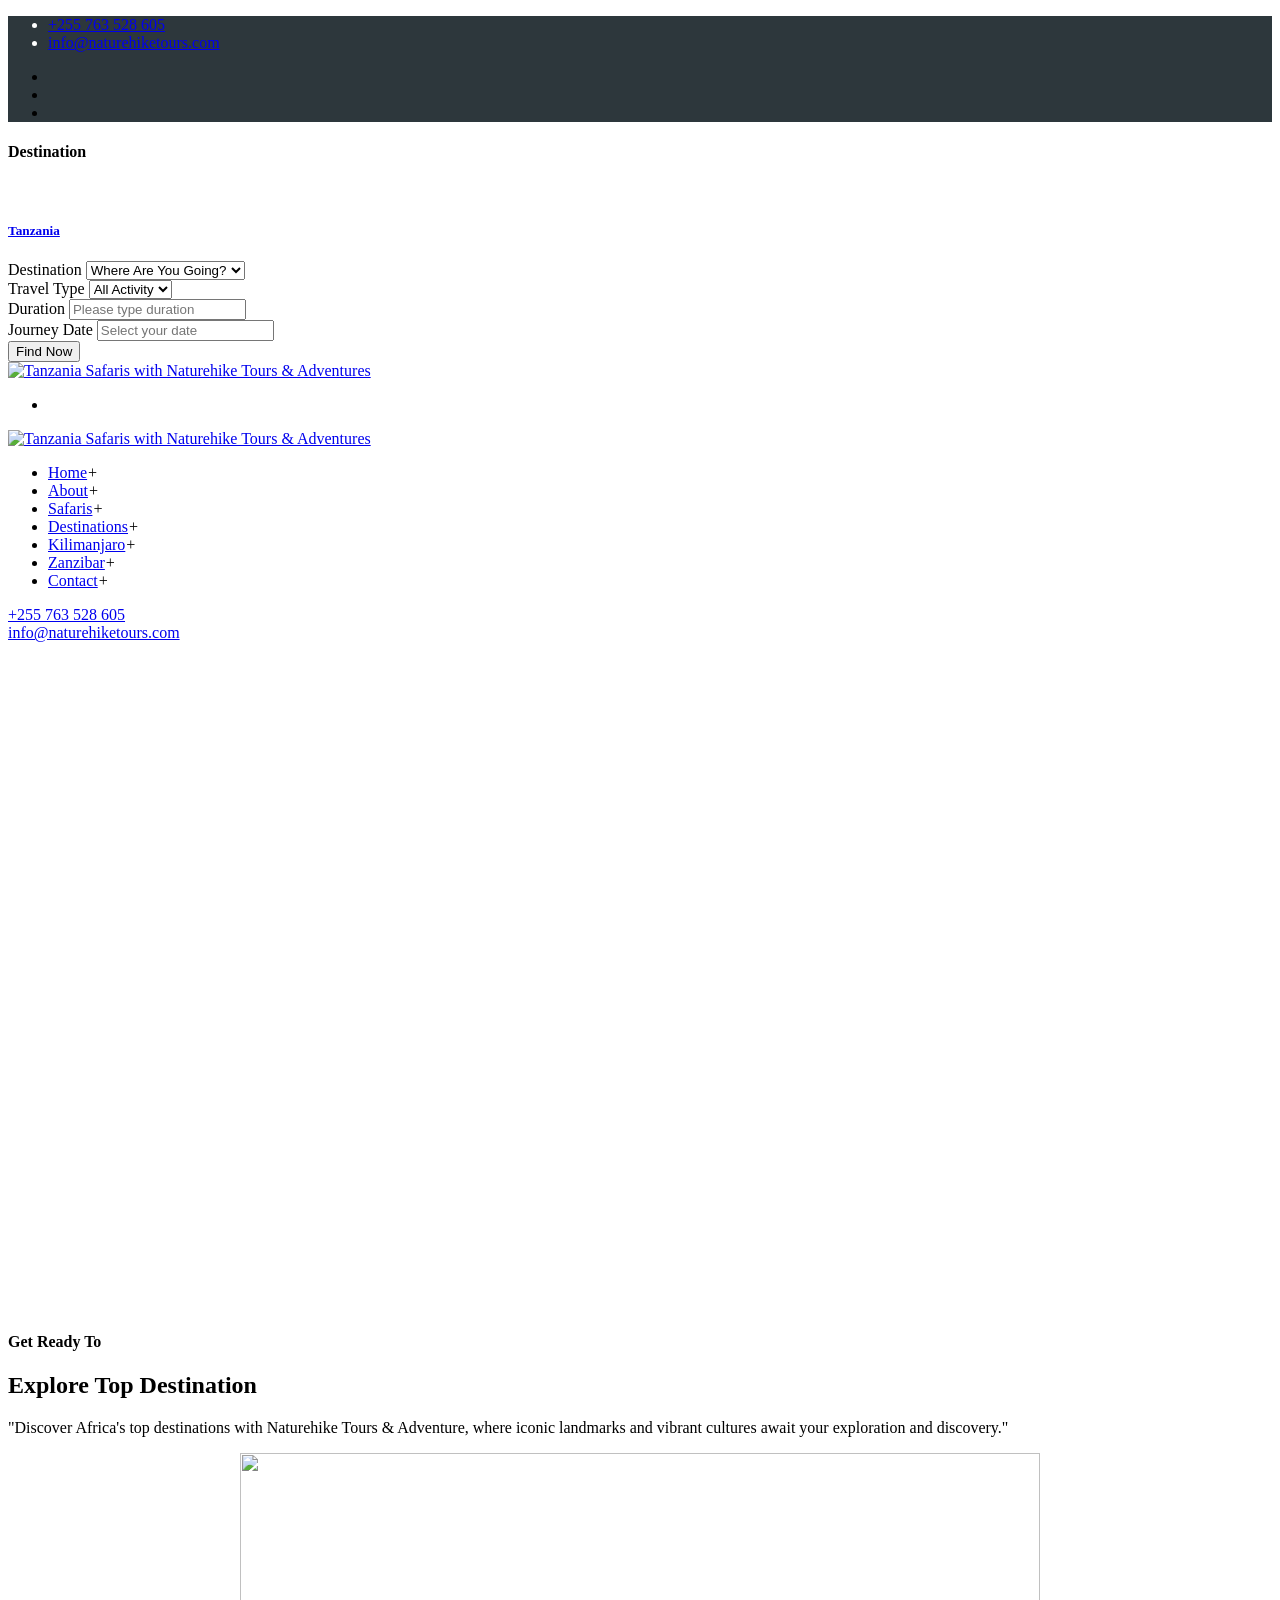
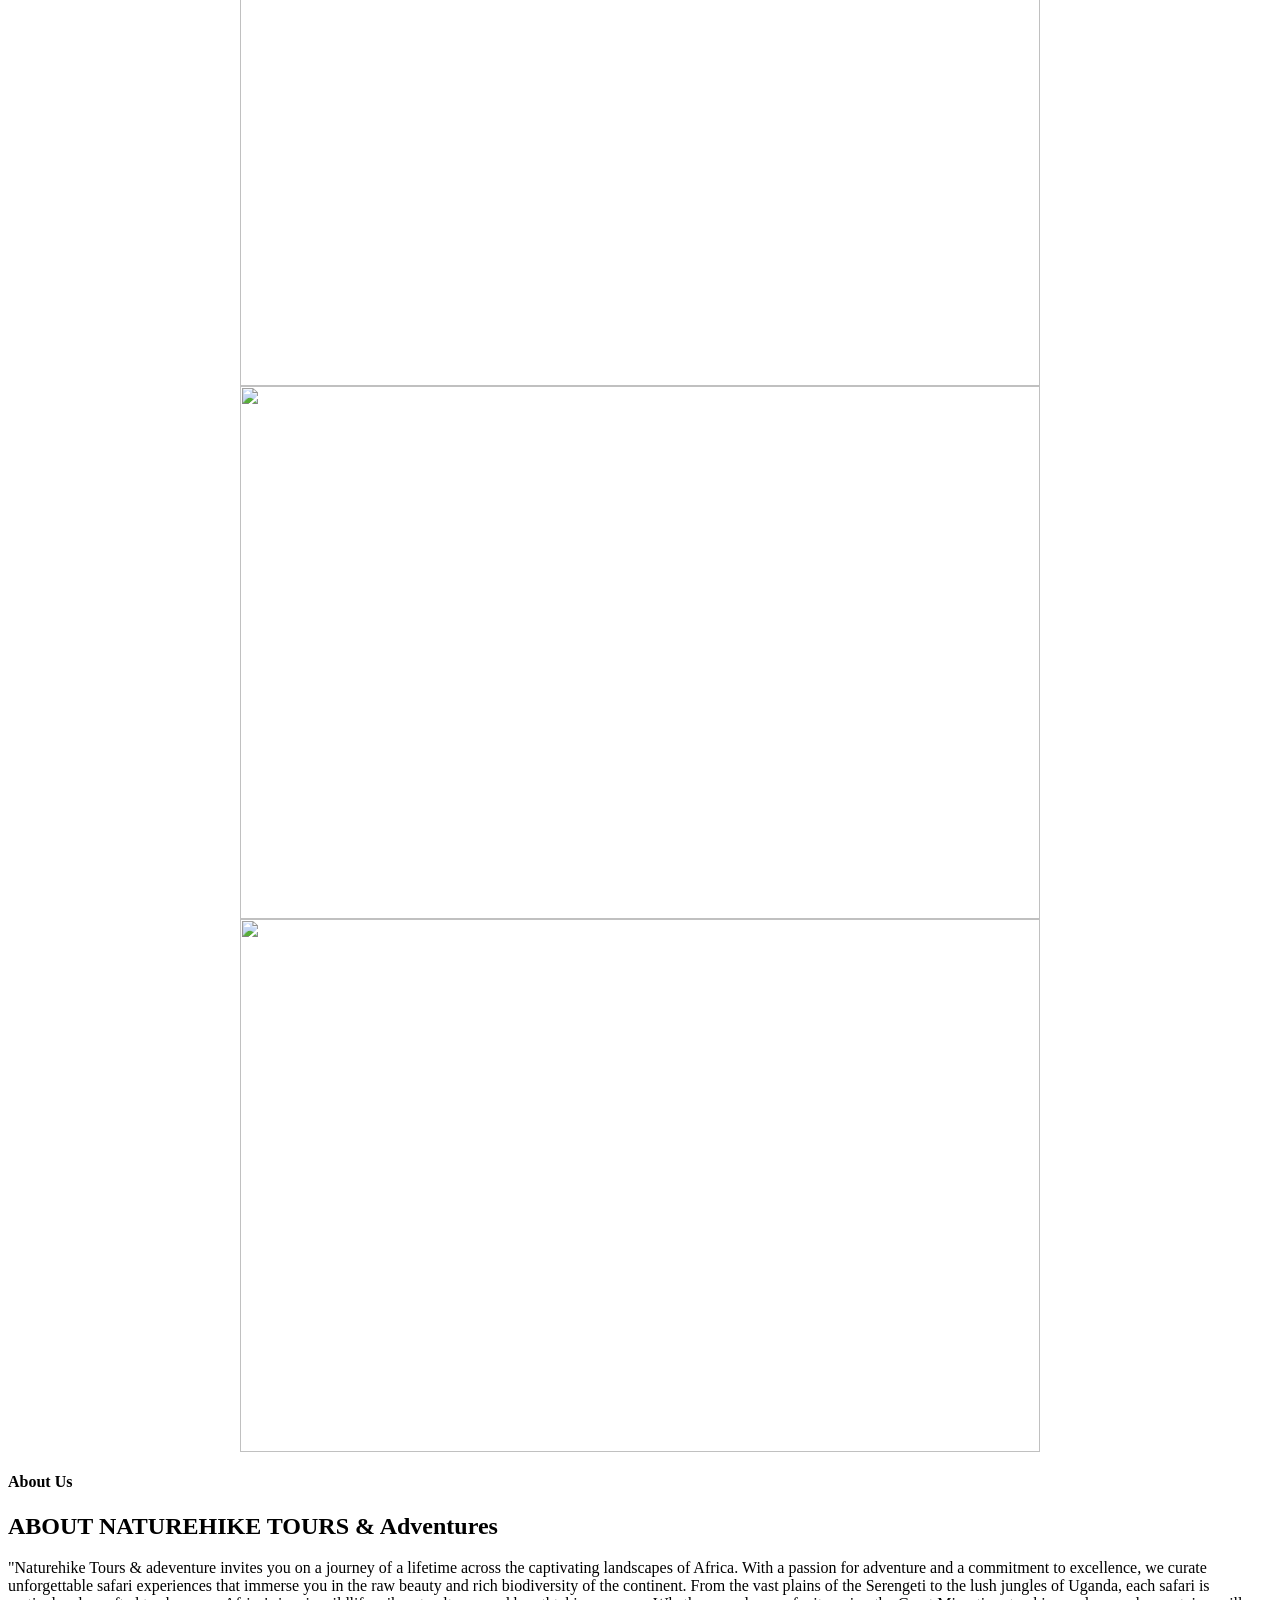
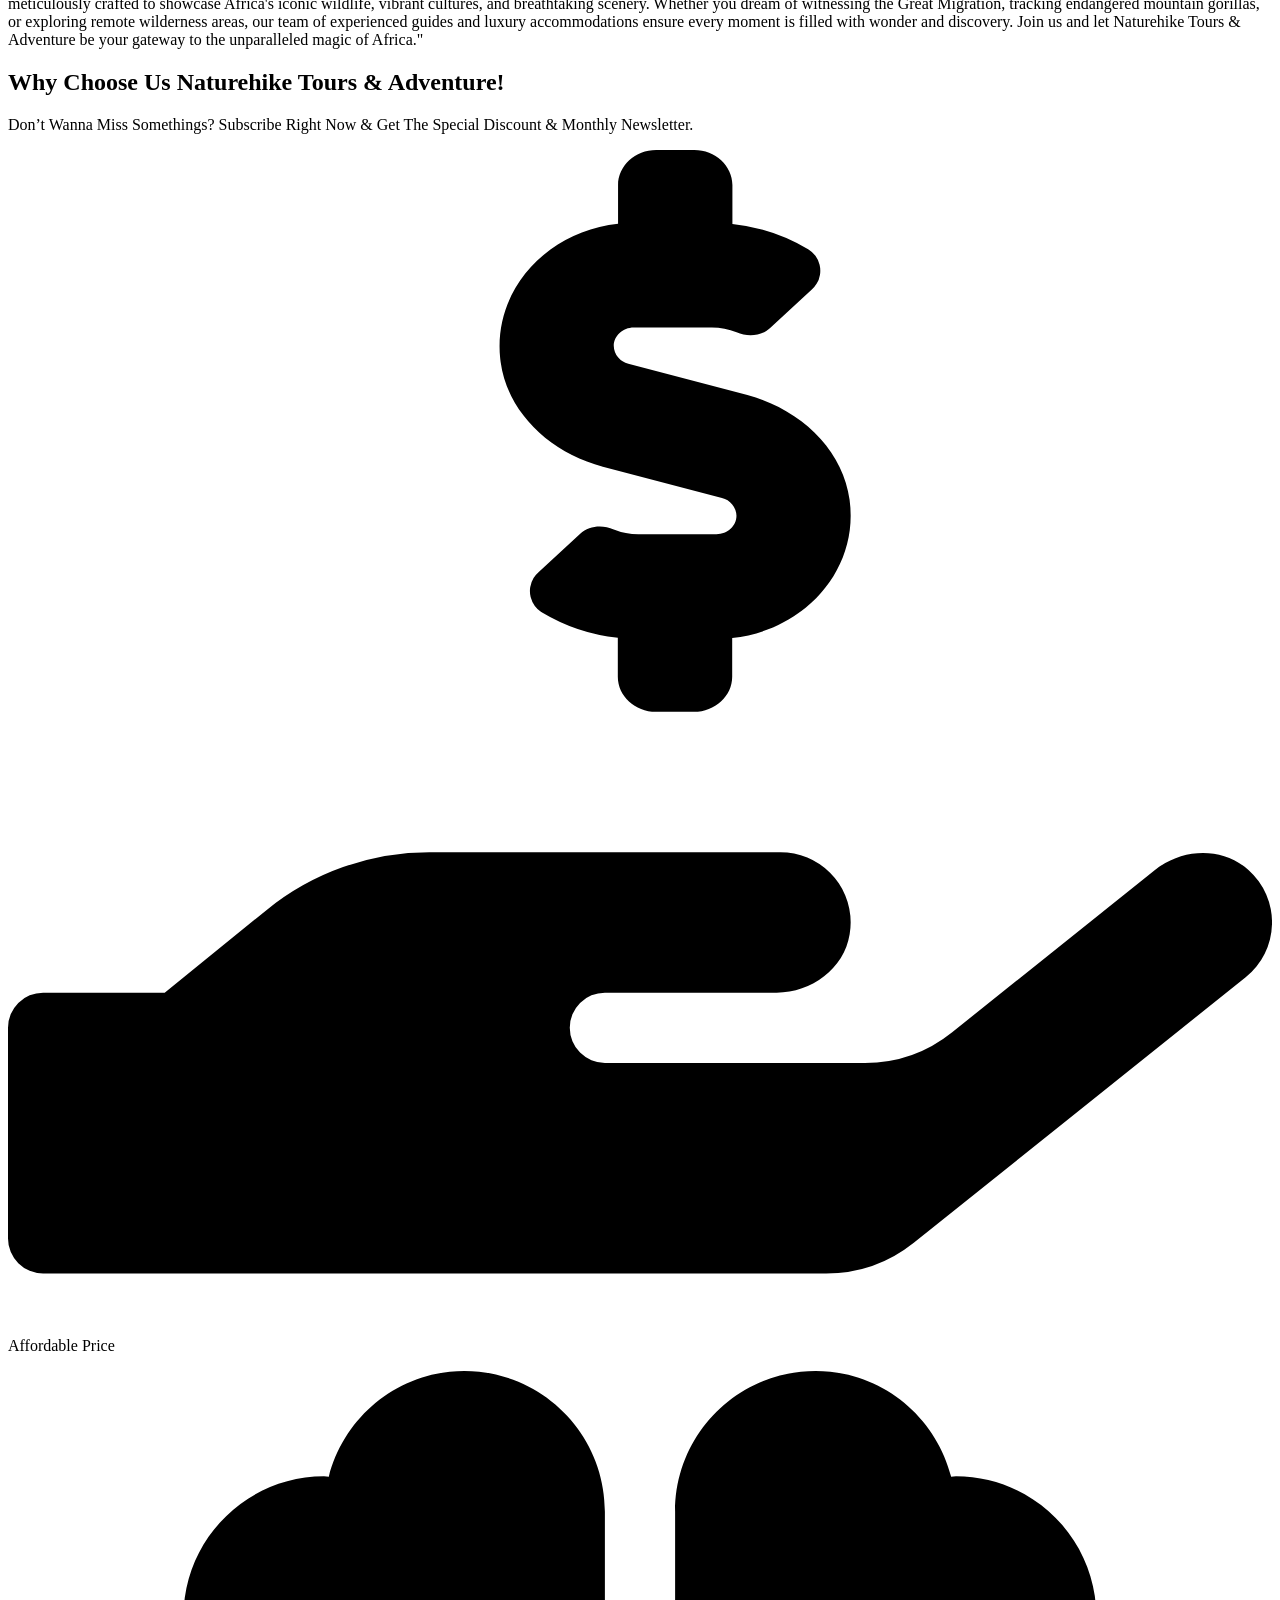
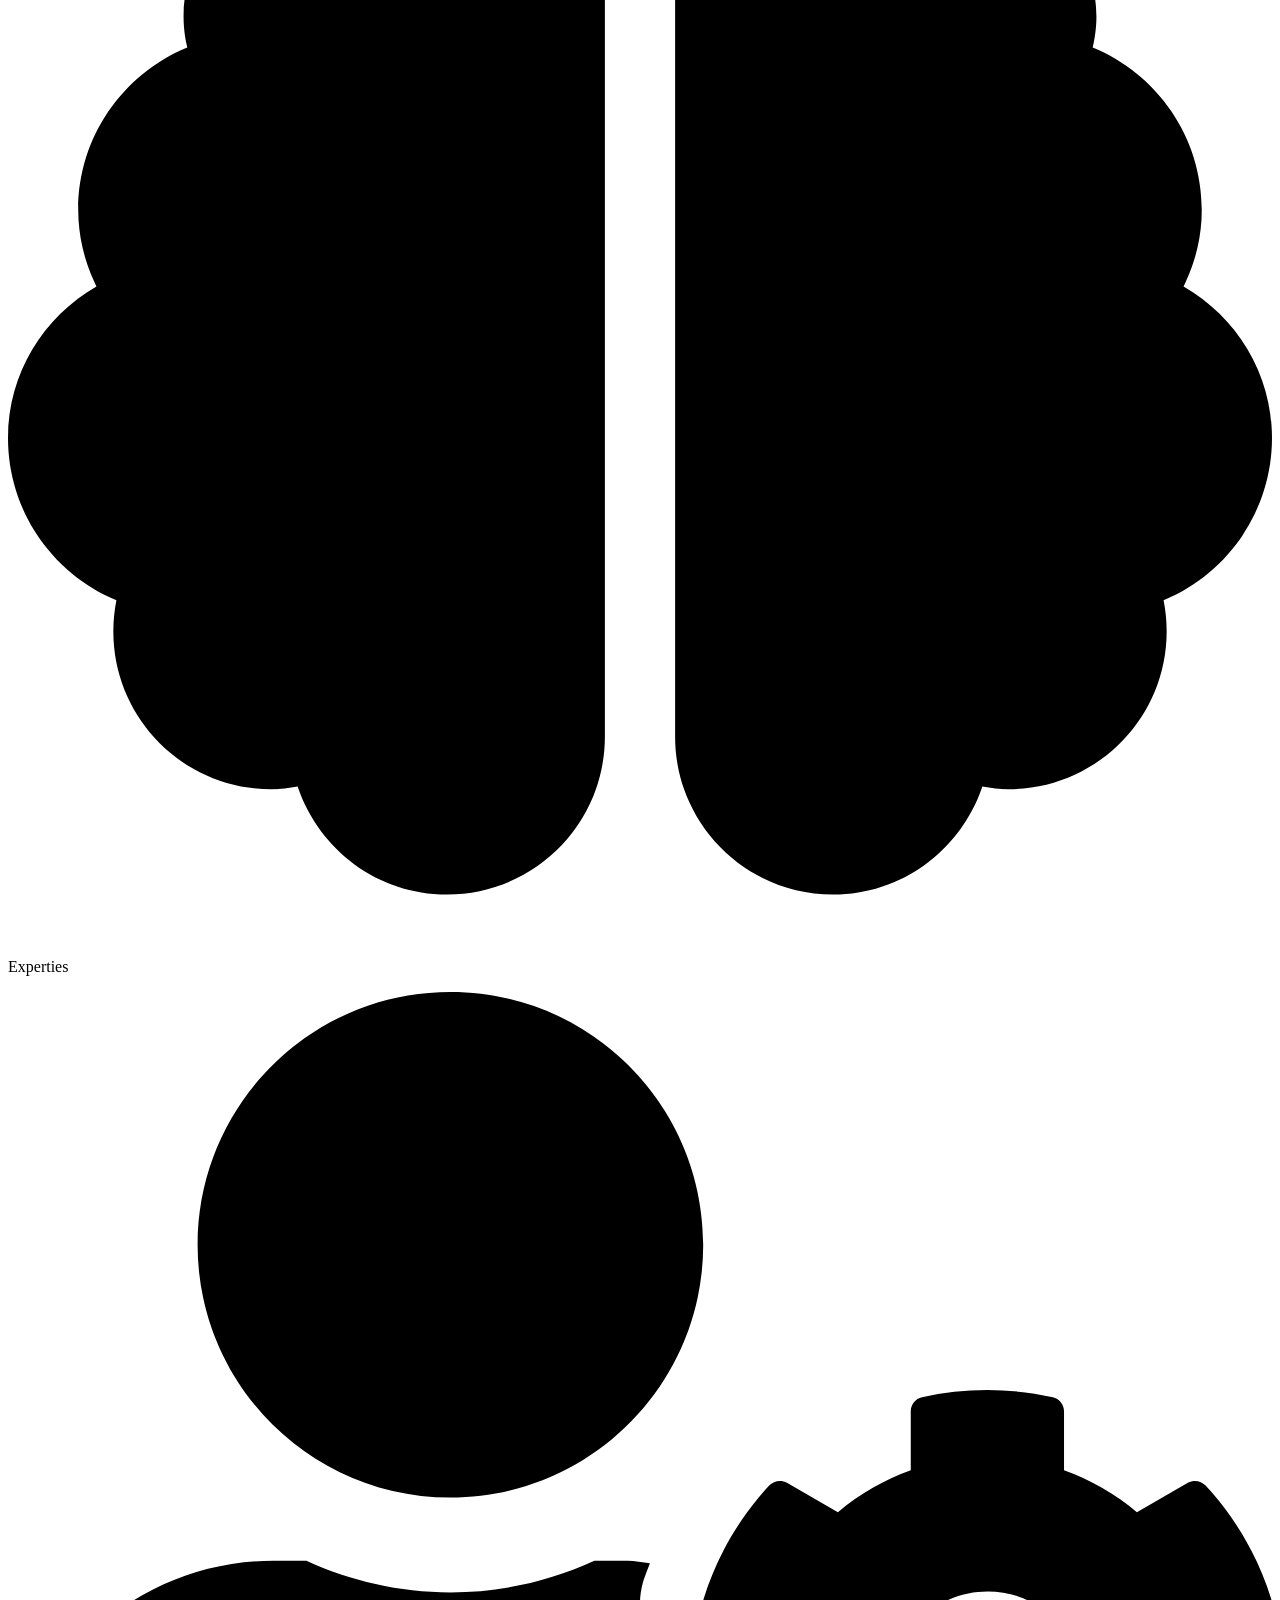
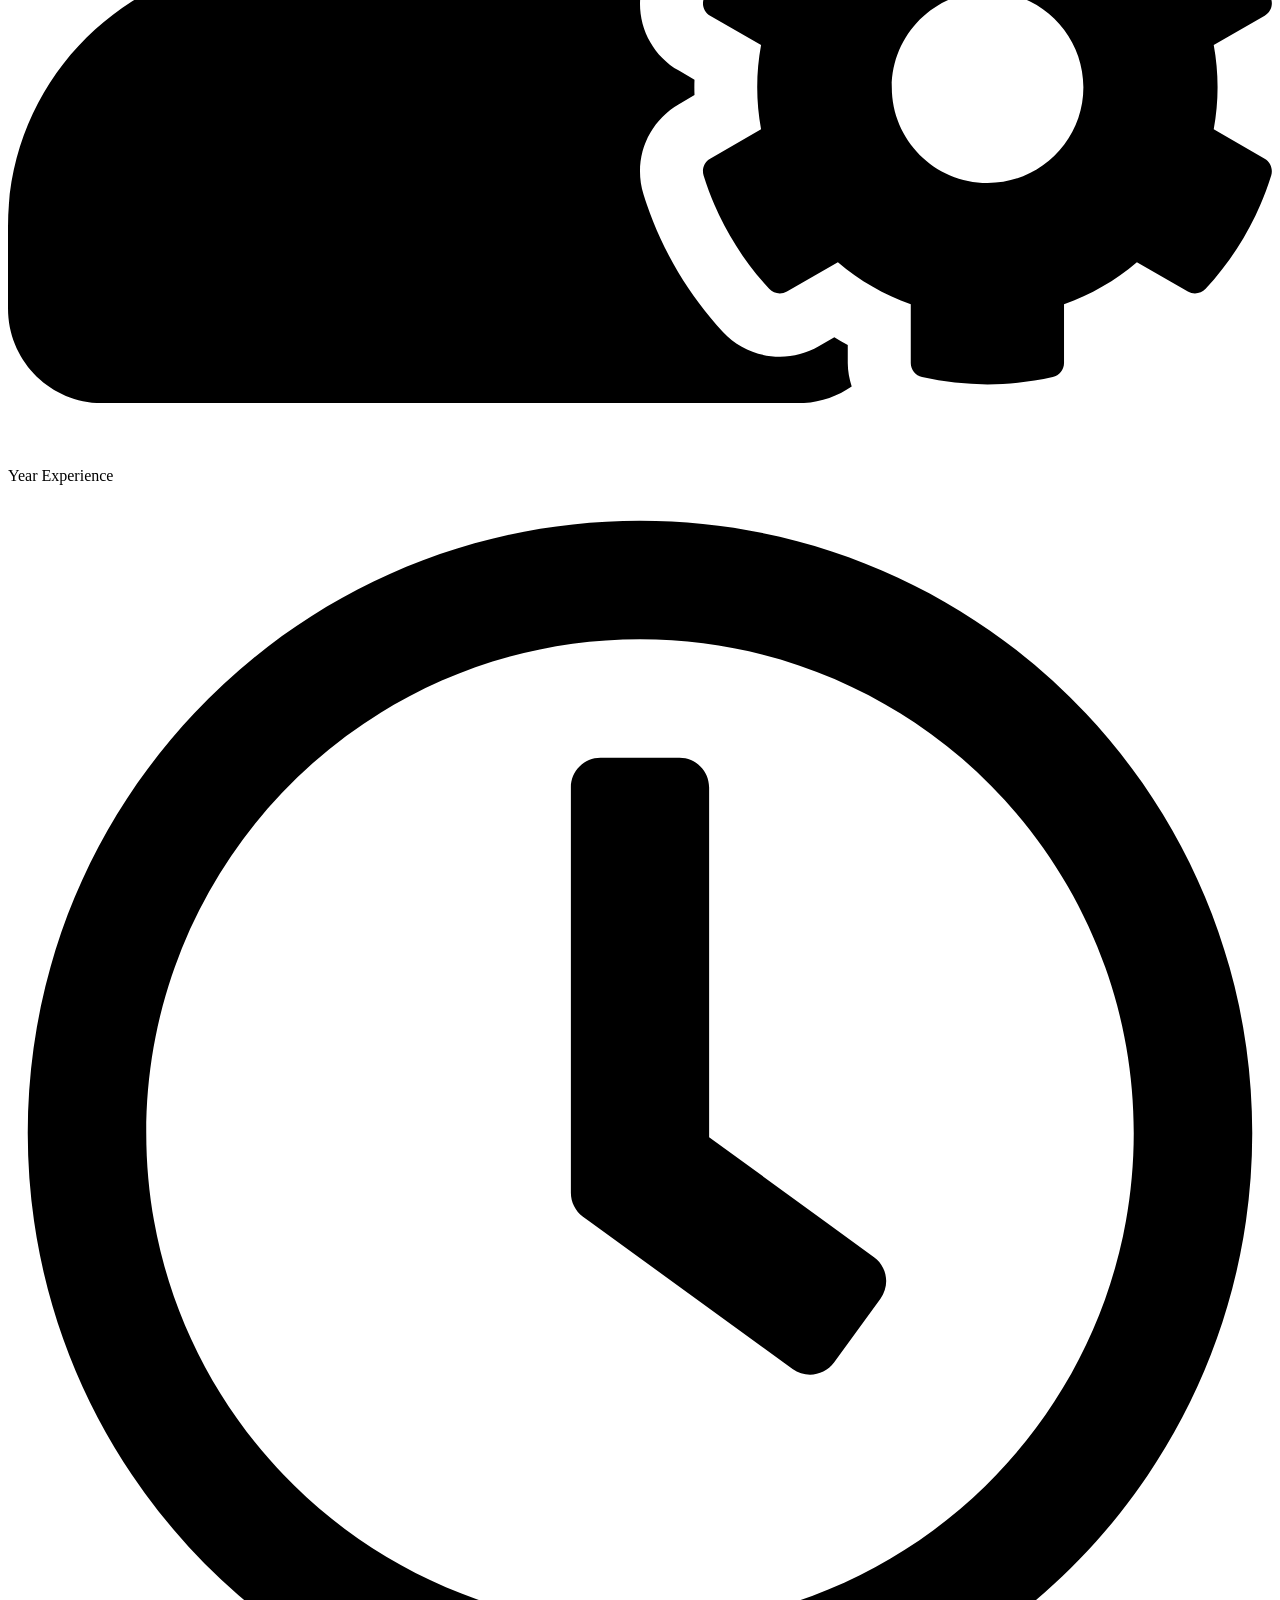
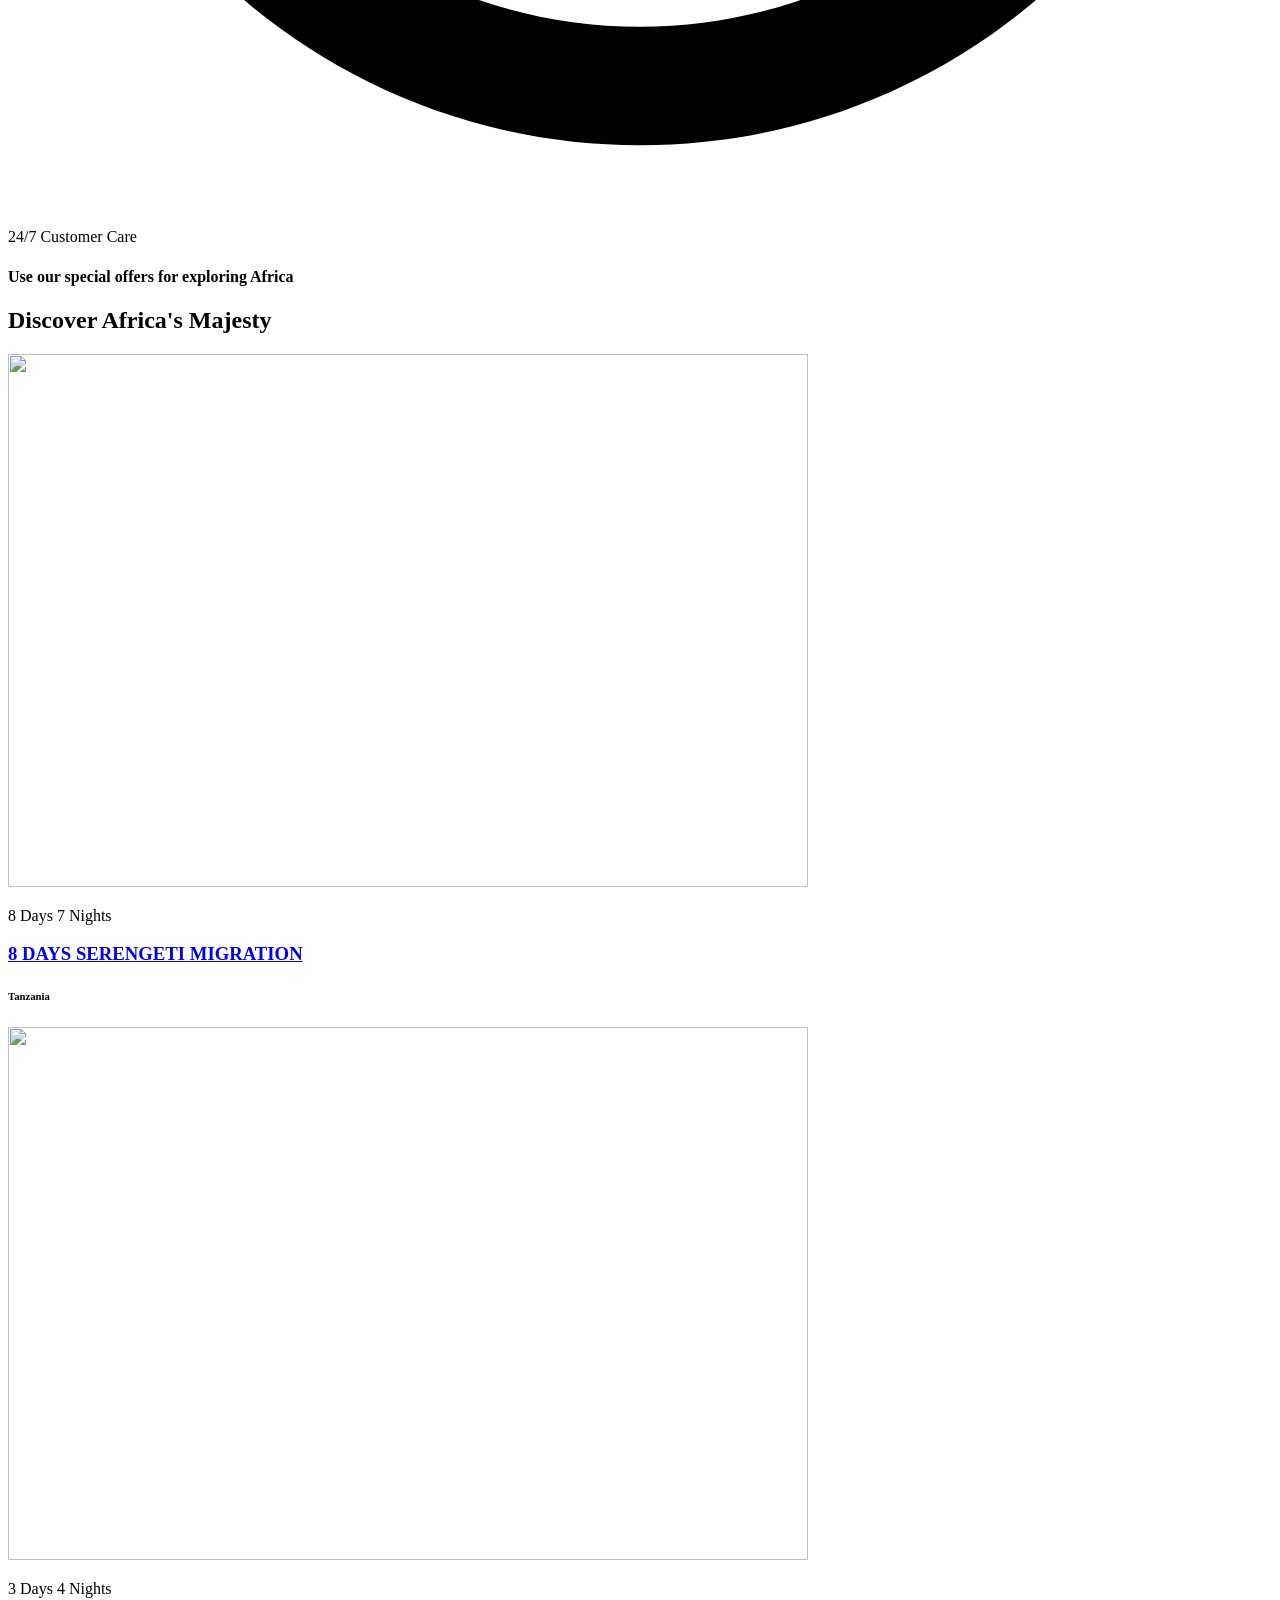
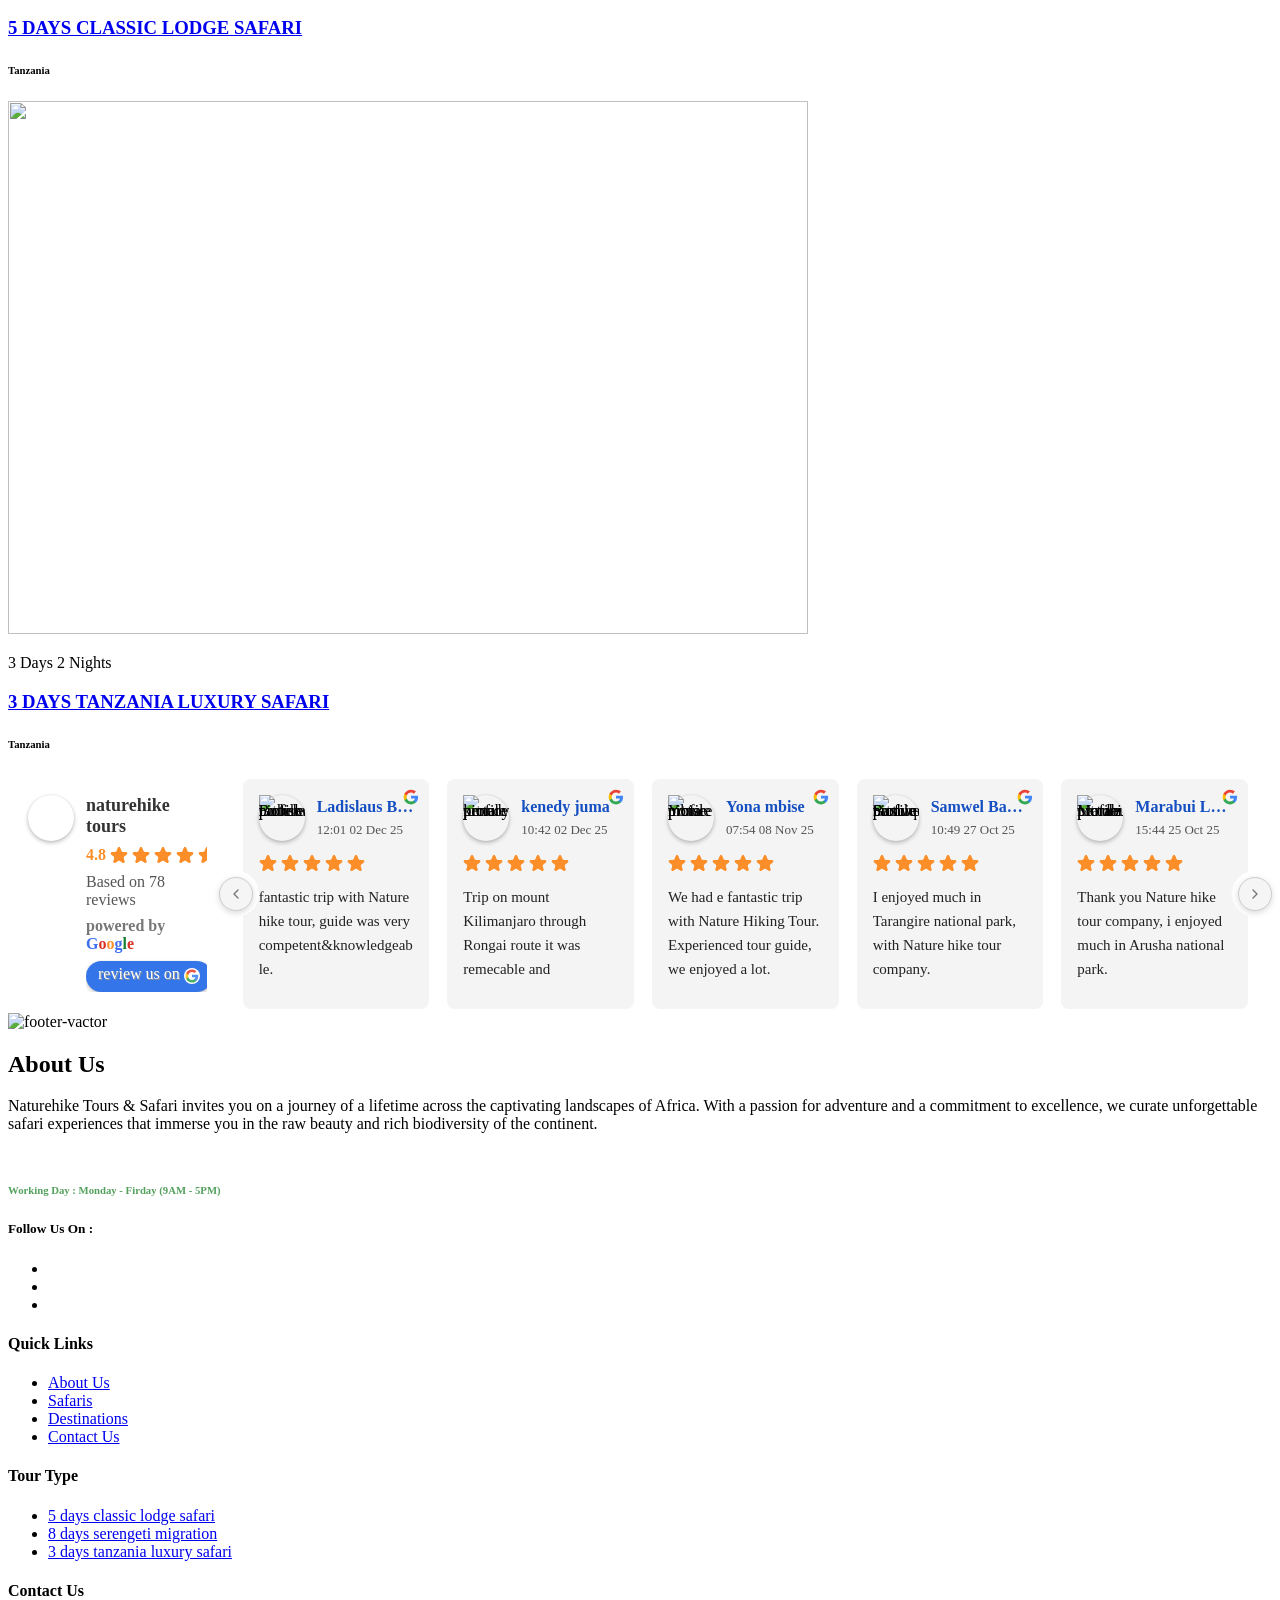
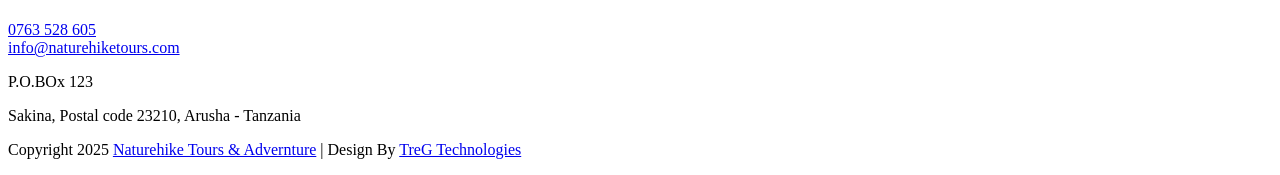
==== commit edb57d04: "Add files via upload" ====
--- a/index.html
+++ b/index.html
@@ -1,158 +1,868 @@
-<!DOCTYPE html>
-<html>
-<head>
-<title>Naturehike Tours & Adventures</title>
-
-<meta name="viewport" content="width=device-width, initial-scale=1">
-
-<style>
-
-body{
-font-family:Arial;
-margin:0;
-background:#f5f5f5;
-}
-
-header{
-background:black;
-color:white;
-padding:15px;
-text-align:center;
-font-size:22px;
-}
-
-.section{
-padding:30px;
-}
-
-.cards{
-display:grid;
-grid-template-columns:1fr;
-gap:20px;
-}
-
-.card{
-background:white;
-border-radius:10px;
-overflow:hidden;
-}
-
-.card img{
-width:100%;
-}
-
-.card h3{
-padding:10px;
-}
-
-.card p{
-padding:0 10px 10px 10px;
-}
-
-button{
-background:#25D366;
-border:none;
-color:white;
-padding:12px;
-width:90%;
-margin:10px;
-border-radius:6px;
-font-size:16px;
-}
-
-footer{
-background:#263238;
-color:white;
-padding:30px;
-margin-top:40px;
-}
-
+<!DOCTYPE html><html class="no-js" lang="en-US" prefix="og: https://ogp.me/ns#"><head>
+    <meta charset="UTF-8">
+	<meta name="viewport" content="width=device-width, initial-scale=1.0, shrink-to-fit=no">
+	 <link rel="profile" href="http://gmpg.org/xfn/11">
+    <link rel="pingback" href="https://naturehiketours.com/xmlrpc.php">
+	
+    
+<!-- Search Engine Optimization by Rank Math - https://rankmath.com/ -->
+<title>Home - Tanzania Safaris with Naturehike Tours & Adventures</title>
+<meta name="description" content="" discover="" africa's="" top="" destinations="" with="" naturehike="" tours="" &="" adventure,="" where="" iconic="" landmarks="" and="" vibrant="" cultures="" await="" your="" exploration="" discovery.""="">
+<meta name="robots" content="follow, index, max-snippet:-1, max-video-preview:-1, max-image-preview:large">
+<link rel="canonical" href="https://naturehiketours.com/">
+<meta property="og:locale" content="en_US">
+<meta property="og:type" content="website">
+<meta property="og:title" content="Home - Tanzania Safaris with Naturehike Tours & Adventures">
+<meta property="og:description" content="" discover="" africa's="" top="" destinations="" with="" naturehike="" tours="" &="" adventure,="" where="" iconic="" landmarks="" and="" vibrant="" cultures="" await="" your="" exploration="" discovery.""="">
+<meta property="og:url" content="https://naturehiketours.com/">
+<meta property="og:site_name" content="Tanzania Safaris with Naturehike Tours & Adventures">
+<meta property="og:updated_time" content="2026-03-02T05:23:55+00:00">
+<meta property="article:published_time" content="2022-07-14T07:49:02+00:00">
+<meta property="article:modified_time" content="2026-03-02T05:23:55+00:00">
+<meta name="twitter:card" content="summary_large_image">
+<meta name="twitter:title" content="Home - Tanzania Safaris with Naturehike Tours & Adventures">
+<meta name="twitter:description" content="" discover="" africa's="" top="" destinations="" with="" naturehike="" tours="" &="" adventure,="" where="" iconic="" landmarks="" and="" vibrant="" cultures="" await="" your="" exploration="" discovery.""="">
+<meta name="twitter:label1" content="Written by">
+<meta name="twitter:data1" content="abanaafricasafaris">
+<meta name="twitter:label2" content="Time to read">
+<meta name="twitter:data2" content="1 minute">
+<script async="" src="https://embed.tawk.to/696730e96e22c21979ab6915/default" charset="UTF-8" crossorigin="*"></script><script type="application/ld+json" class="rank-math-schema">{"@context":"https://schema.org","@graph":[{"@type":["Person","Organization"],"@id":"https://naturehiketours.com/#person","name":"Tanzania Safaris with Naturehike Tours & Adventures","logo":{"@type":"ImageObject","@id":"https://naturehiketours.com/#logo","url":"https://naturehiketours.com/wp-content/uploads/2026/02/hike.jpg","contentUrl":"https://naturehiketours.com/wp-content/uploads/2026/02/hike.jpg","caption":"Tanzania Safaris with Naturehike Tours & Adventures","inLanguage":"en-US","width":"169","height":"40"},"image":{"@type":"ImageObject","@id":"https://naturehiketours.com/#logo","url":"https://naturehiketours.com/wp-content/uploads/2026/02/hike.jpg","contentUrl":"https://naturehiketours.com/wp-content/uploads/2026/02/hike.jpg","caption":"Tanzania Safaris with Naturehike Tours & Adventures","inLanguage":"en-US","width":"169","height":"40"}},{"@type":"WebSite","@id":"https://naturehiketours.com/#website","url":"https://naturehiketours.com","name":"Tanzania Safaris with Naturehike Tours & Adventures","alternateName":"Naturehike Tours &Adventures","publisher":{"@id":"https://naturehiketours.com/#person"},"inLanguage":"en-US","potentialAction":{"@type":"SearchAction","target":"https://naturehiketours.com/?s={search_term_string}","query-input":"required name=search_term_string"}},{"@type":"ImageObject","@id":"https://naturehiketours.com/wp-content/uploads/2024/03/SAFARIS.jpg","url":"https://naturehiketours.com/wp-content/uploads/2024/03/SAFARIS.jpg","width":"200","height":"200","inLanguage":"en-US"},{"@type":"WebPage","@id":"https://naturehiketours.com/#webpage","url":"https://naturehiketours.com/","name":"Home - Tanzania Safaris with Naturehike Tours & Adventures","datePublished":"2022-07-14T07:49:02+00:00","dateModified":"2026-03-02T05:23:55+00:00","about":{"@id":"https://naturehiketours.com/#person"},"isPartOf":{"@id":"https://naturehiketours.com/#website"},"primaryImageOfPage":{"@id":"https://naturehiketours.com/wp-content/uploads/2024/03/SAFARIS.jpg"},"inLanguage":"en-US"},{"@type":"Person","@id":"https://naturehiketours.com/author/abanaafricasafaris/","name":"abanaafricasafaris","url":"https://naturehiketours.com/author/abanaafricasafaris/","image":{"@type":"ImageObject","@id":"https://secure.gravatar.com/avatar/a6c9923c5025eb336cf92988cb163d4737df339acb8be3f1b4d3ecd5f8985e60?s=96&d=mm&r=g","url":"https://secure.gravatar.com/avatar/a6c9923c5025eb336cf92988cb163d4737df339acb8be3f1b4d3ecd5f8985e60?s=96&d=mm&r=g","caption":"abanaafricasafaris","inLanguage":"en-US"},"sameAs":["https://naturehiketours.com/"]},{"@type":"Article","headline":"Home - Tanzania Safaris with Naturehike Tours & Adventures","datePublished":"2022-07-14T07:49:02+00:00","dateModified":"2026-03-02T05:23:55+00:00","author":{"@id":"https://naturehiketours.com/author/abanaafricasafaris/","name":"abanaafricasafaris"},"publisher":{"@id":"https://naturehiketours.com/#person"},"description":""Discover Africa's top destinations with Naturehike Tours & Adventure, where iconic landmarks and vibrant cultures await your exploration and discovery."","name":"Home - Tanzania Safaris with Naturehike Tours & Adventures","@id":"https://naturehiketours.com/#richSnippet","isPartOf":{"@id":"https://naturehiketours.com/#webpage"},"image":{"@id":"https://naturehiketours.com/wp-content/uploads/2024/03/SAFARIS.jpg"},"inLanguage":"en-US","mainEntityOfPage":{"@id":"https://naturehiketours.com/#webpage"}}]}</script>
+<!-- /Rank Math WordPress SEO plugin -->
+
+<link rel="dns-prefetch" href="//fonts.googleapis.com">
+<link rel="alternate" type="application/rss+xml" title="Tanzania Safaris with Naturehike Tours & Adventures » Feed" href="https://naturehiketours.com/feed/">
+<link rel="alternate" type="application/rss+xml" title="Tanzania Safaris with Naturehike Tours & Adventures » Comments Feed" href="https://naturehiketours.com/comments/feed/">
+<link rel="alternate" title="oEmbed (JSON)" type="application/json+oembed" href="https://naturehiketours.com/wp-json/oembed/1.0/embed?url=https%3A%2F%2Fnaturehiketours.com%2F">
+<link rel="alternate" title="oEmbed (XML)" type="text/xml+oembed" href="https://naturehiketours.com/wp-json/oembed/1.0/embed?url=https%3A%2F%2Fnaturehiketours.com%2F&format=xml">
+		<!-- This site uses the Google Analytics by MonsterInsights plugin v10.0.3 - Using Analytics tracking - https://www.monsterinsights.com/ -->
+		<!-- Note: MonsterInsights is not currently configured on this site. The site owner needs to authenticate with Google Analytics in the MonsterInsights settings panel. -->
+					<!-- No tracking code set -->
+				<!-- / Google Analytics by MonsterInsights -->
+		<style id="wp-img-auto-sizes-contain-inline-css">
+img:is([sizes=auto i],[sizes^="auto," i]){contain-intrinsic-size:3000px 1500px}
+/*# sourceURL=wp-img-auto-sizes-contain-inline-css */
 </style>
-
-</head>
-
-<body>
-
-<header>
-Naturehike Tours & Adventures
-</header>
-
-
-<section class="section">
-
-<h2>Popular Safari Tours</h2>
-
-<div class="cards">
-
-
-<div class="card">
-<img src="https://images.unsplash.com/photo-1516426122078-c23e76319801">
-
-<h3>3 Days Serengeti Safari</h3>
-
-<p>Experience Tanzania's most famous wildlife park.</p>
-
-<a href="serengeti-safari.html">
-<button>View Tour Details</button>
-</a>
-
+<style id="wp-emoji-styles-inline-css">
+
+	img.wp-smiley, img.emoji {
+		display: inline !important;
+		border: none !important;
+		box-shadow: none !important;
+		height: 1em !important;
+		width: 1em !important;
+		margin: 0 0.07em !important;
+		vertical-align: -0.1em !important;
+		background: none !important;
+		padding: 0 !important;
+	}
+/*# sourceURL=wp-emoji-styles-inline-css */
+</style>
+<style id="classic-theme-styles-inline-css">
+/*! This file is auto-generated */
+.wp-block-button__link{color:#fff;background-color:#32373c;border-radius:9999px;box-shadow:none;text-decoration:none;padding:calc(.667em + 2px) calc(1.333em + 2px);font-size:1.125em}.wp-block-file__button{background:#32373c;color:#fff;text-decoration:none}
+/*# sourceURL=/wp-includes/css/classic-themes.min.css */
+</style>
+<style id="global-styles-inline-css">
+:root{--wp--preset--aspect-ratio--square: 1;--wp--preset--aspect-ratio--4-3: 4/3;--wp--preset--aspect-ratio--3-4: 3/4;--wp--preset--aspect-ratio--3-2: 3/2;--wp--preset--aspect-ratio--2-3: 2/3;--wp--preset--aspect-ratio--16-9: 16/9;--wp--preset--aspect-ratio--9-16: 9/16;--wp--preset--color--black: #000000;--wp--preset--color--cyan-bluish-gray: #abb8c3;--wp--preset--color--white: #ffffff;--wp--preset--color--pale-pink: #f78da7;--wp--preset--color--vivid-red: #cf2e2e;--wp--preset--color--luminous-vivid-orange: #ff6900;--wp--preset--color--luminous-vivid-amber: #fcb900;--wp--preset--color--light-green-cyan: #7bdcb5;--wp--preset--color--vivid-green-cyan: #00d084;--wp--preset--color--pale-cyan-blue: #8ed1fc;--wp--preset--color--vivid-cyan-blue: #0693e3;--wp--preset--color--vivid-purple: #9b51e0;--wp--preset--gradient--vivid-cyan-blue-to-vivid-purple: linear-gradient(135deg,rgb(6,147,227) 0%,rgb(155,81,224) 100%);--wp--preset--gradient--light-green-cyan-to-vivid-green-cyan: linear-gradient(135deg,rgb(122,220,180) 0%,rgb(0,208,130) 100%);--wp--preset--gradient--luminous-vivid-amber-to-luminous-vivid-orange: linear-gradient(135deg,rgb(252,185,0) 0%,rgb(255,105,0) 100%);--wp--preset--gradient--luminous-vivid-orange-to-vivid-red: linear-gradient(135deg,rgb(255,105,0) 0%,rgb(207,46,46) 100%);--wp--preset--gradient--very-light-gray-to-cyan-bluish-gray: linear-gradient(135deg,rgb(238,238,238) 0%,rgb(169,184,195) 100%);--wp--preset--gradient--cool-to-warm-spectrum: linear-gradient(135deg,rgb(74,234,220) 0%,rgb(151,120,209) 20%,rgb(207,42,186) 40%,rgb(238,44,130) 60%,rgb(251,105,98) 80%,rgb(254,248,76) 100%);--wp--preset--gradient--blush-light-purple: linear-gradient(135deg,rgb(255,206,236) 0%,rgb(152,150,240) 100%);--wp--preset--gradient--blush-bordeaux: linear-gradient(135deg,rgb(254,205,165) 0%,rgb(254,45,45) 50%,rgb(107,0,62) 100%);--wp--preset--gradient--luminous-dusk: linear-gradient(135deg,rgb(255,203,112) 0%,rgb(199,81,192) 50%,rgb(65,88,208) 100%);--wp--preset--gradient--pale-ocean: linear-gradient(135deg,rgb(255,245,203) 0%,rgb(182,227,212) 50%,rgb(51,167,181) 100%);--wp--preset--gradient--electric-grass: linear-gradient(135deg,rgb(202,248,128) 0%,rgb(113,206,126) 100%);--wp--preset--gradient--midnight: linear-gradient(135deg,rgb(2,3,129) 0%,rgb(40,116,252) 100%);--wp--preset--font-size--small: 13px;--wp--preset--font-size--medium: 20px;--wp--preset--font-size--large: 36px;--wp--preset--font-size--x-large: 42px;--wp--preset--spacing--20: 0.44rem;--wp--preset--spacing--30: 0.67rem;--wp--preset--spacing--40: 1rem;--wp--preset--spacing--50: 1.5rem;--wp--preset--spacing--60: 2.25rem;--wp--preset--spacing--70: 3.38rem;--wp--preset--spacing--80: 5.06rem;--wp--preset--shadow--natural: 6px 6px 9px rgba(0, 0, 0, 0.2);--wp--preset--shadow--deep: 12px 12px 50px rgba(0, 0, 0, 0.4);--wp--preset--shadow--sharp: 6px 6px 0px rgba(0, 0, 0, 0.2);--wp--preset--shadow--outlined: 6px 6px 0px -3px rgb(255, 255, 255), 6px 6px rgb(0, 0, 0);--wp--preset--shadow--crisp: 6px 6px 0px rgb(0, 0, 0);}:where(.is-layout-flex){gap: 0.5em;}:where(.is-layout-grid){gap: 0.5em;}body .is-layout-flex{display: flex;}.is-layout-flex{flex-wrap: wrap;align-items: center;}.is-layout-flex > :is(*, div){margin: 0;}body .is-layout-grid{display: grid;}.is-layout-grid > :is(*, div){margin: 0;}:where(.wp-block-columns.is-layout-flex){gap: 2em;}:where(.wp-block-columns.is-layout-grid){gap: 2em;}:where(.wp-block-post-template.is-layout-flex){gap: 1.25em;}:where(.wp-block-post-template.is-layout-grid){gap: 1.25em;}.has-black-color{color: var(--wp--preset--color--black) !important;}.has-cyan-bluish-gray-color{color: var(--wp--preset--color--cyan-bluish-gray) !important;}.has-white-color{color: var(--wp--preset--color--white) !important;}.has-pale-pink-color{color: var(--wp--preset--color--pale-pink) !important;}.has-vivid-red-color{color: var(--wp--preset--color--vivid-red) !important;}.has-luminous-vivid-orange-color{color: var(--wp--preset--color--luminous-vivid-orange) !important;}.has-luminous-vivid-amber-color{color: var(--wp--preset--color--luminous-vivid-amber) !important;}.has-light-green-cyan-color{color: var(--wp--preset--color--light-green-cyan) !important;}.has-vivid-green-cyan-color{color: var(--wp--preset--color--vivid-green-cyan) !important;}.has-pale-cyan-blue-color{color: var(--wp--preset--color--pale-cyan-blue) !important;}.has-vivid-cyan-blue-color{color: var(--wp--preset--color--vivid-cyan-blue) !important;}.has-vivid-purple-color{color: var(--wp--preset--color--vivid-purple) !important;}.has-black-background-color{background-color: var(--wp--preset--color--black) !important;}.has-cyan-bluish-gray-background-color{background-color: var(--wp--preset--color--cyan-bluish-gray) !important;}.has-white-background-color{background-color: var(--wp--preset--color--white) !important;}.has-pale-pink-background-color{background-color: var(--wp--preset--color--pale-pink) !important;}.has-vivid-red-background-color{background-color: var(--wp--preset--color--vivid-red) !important;}.has-luminous-vivid-orange-background-color{background-color: var(--wp--preset--color--luminous-vivid-orange) !important;}.has-luminous-vivid-amber-background-color{background-color: var(--wp--preset--color--luminous-vivid-amber) !important;}.has-light-green-cyan-background-color{background-color: var(--wp--preset--color--light-green-cyan) !important;}.has-vivid-green-cyan-background-color{background-color: var(--wp--preset--color--vivid-green-cyan) !important;}.has-pale-cyan-blue-background-color{background-color: var(--wp--preset--color--pale-cyan-blue) !important;}.has-vivid-cyan-blue-background-color{background-color: var(--wp--preset--color--vivid-cyan-blue) !important;}.has-vivid-purple-background-color{background-color: var(--wp--preset--color--vivid-purple) !important;}.has-black-border-color{border-color: var(--wp--preset--color--black) !important;}.has-cyan-bluish-gray-border-color{border-color: var(--wp--preset--color--cyan-bluish-gray) !important;}.has-white-border-color{border-color: var(--wp--preset--color--white) !important;}.has-pale-pink-border-color{border-color: var(--wp--preset--color--pale-pink) !important;}.has-vivid-red-border-color{border-color: var(--wp--preset--color--vivid-red) !important;}.has-luminous-vivid-orange-border-color{border-color: var(--wp--preset--color--luminous-vivid-orange) !important;}.has-luminous-vivid-amber-border-color{border-color: var(--wp--preset--color--luminous-vivid-amber) !important;}.has-light-green-cyan-border-color{border-color: var(--wp--preset--color--light-green-cyan) !important;}.has-vivid-green-cyan-border-color{border-color: var(--wp--preset--color--vivid-green-cyan) !important;}.has-pale-cyan-blue-border-color{border-color: var(--wp--preset--color--pale-cyan-blue) !important;}.has-vivid-cyan-blue-border-color{border-color: var(--wp--preset--color--vivid-cyan-blue) !important;}.has-vivid-purple-border-color{border-color: var(--wp--preset--color--vivid-purple) !important;}.has-vivid-cyan-blue-to-vivid-purple-gradient-background{background: var(--wp--preset--gradient--vivid-cyan-blue-to-vivid-purple) !important;}.has-light-green-cyan-to-vivid-green-cyan-gradient-background{background: var(--wp--preset--gradient--light-green-cyan-to-vivid-green-cyan) !important;}.has-luminous-vivid-amber-to-luminous-vivid-orange-gradient-background{background: var(--wp--preset--gradient--luminous-vivid-amber-to-luminous-vivid-orange) !important;}.has-luminous-vivid-orange-to-vivid-red-gradient-background{background: var(--wp--preset--gradient--luminous-vivid-orange-to-vivid-red) !important;}.has-very-light-gray-to-cyan-bluish-gray-gradient-background{background: var(--wp--preset--gradient--very-light-gray-to-cyan-bluish-gray) !important;}.has-cool-to-warm-spectrum-gradient-background{background: var(--wp--preset--gradient--cool-to-warm-spectrum) !important;}.has-blush-light-purple-gradient-background{background: var(--wp--preset--gradient--blush-light-purple) !important;}.has-blush-bordeaux-gradient-background{background: var(--wp--preset--gradient--blush-bordeaux) !important;}.has-luminous-dusk-gradient-background{background: var(--wp--preset--gradient--luminous-dusk) !important;}.has-pale-ocean-gradient-background{background: var(--wp--preset--gradient--pale-ocean) !important;}.has-electric-grass-gradient-background{background: var(--wp--preset--gradient--electric-grass) !important;}.has-midnight-gradient-background{background: var(--wp--preset--gradient--midnight) !important;}.has-small-font-size{font-size: var(--wp--preset--font-size--small) !important;}.has-medium-font-size{font-size: var(--wp--preset--font-size--medium) !important;}.has-large-font-size{font-size: var(--wp--preset--font-size--large) !important;}.has-x-large-font-size{font-size: var(--wp--preset--font-size--x-large) !important;}
+/*# sourceURL=global-styles-inline-css */
+</style>
+
+<link rel="stylesheet" id="contact-form-7-css" href="css/styles.css" media="all">
+<link rel="stylesheet" id="boxicons-css" href="css/boxicons.min.css" media="all">
+<style id="grw-public-main-css-inline-css">
+.wp-gr,.wp-gr *,.wp-gr ::after,.wp-gr ::before{box-sizing:border-box}.wp-gr{display:block;direction:ltr;font-size:var(--font-size, 16px);font-family:var(--font-family, inherit);font-style:normal;font-weight:400;text-align:start;line-height:normal;overflow:visible;text-decoration:none;list-style-type:disc;box-sizing:border-box;visibility:visible!important}.wp-gr div,.wp-gr span{margin:0;padding:0;color:inherit;font:inherit;line-height:normal;letter-spacing:normal;text-transform:none;text-decoration:none;border:0;background:0 0}.wp-gr a{color:inherit;border:0;text-decoration:none;background:0 0;cursor:pointer}.wp-gr a:focus{outline:0}.wp-gr a:focus-visible{outline:2px solid currentColor;outline-offset:2px}.wp-gr img{display:block;max-width:100%;height:auto;margin:0;padding:0;border:0;line-height:0;vertical-align:middle}.wp-gr i{font-style:normal;font-weight:inherit;margin:0;padding:0;border:0;vertical-align:middle;background:0 0}.wp-gr svg{display:inline-block;width:auto;height:auto;vertical-align:middle;overflow:visible}.wp-gr svg use{opacity:1;visibility:visible}.wp-gr{--card-gap:4px;--rev-gap:4px;--img-size:46px;--media-gap:8px;--media-size:40px;--media-lines:2;--color:#fb8e28;--rev-color:#f4f4f4;--rpi-star-color:var(--star-color, var(--color));--slider-dot-size:8px;--slider-dot-gap:8px;--slider-dots-visible:5;--slider-act-dot-color:var(--color)}.wp-gr .wp-google-based,.wp-gr .wp-google-powered{margin:0!important;padding:0!important;color:var(--head-based-color,#555)!important}.wp-gr .wp-google-powered{color:var(--powered-color,#777)!important;font-size:16px;font-weight:600}.wp-gr .wp-google-powered>span{font-weight:600!important}.wp-gr .grw-img{position:relative!important;min-width:var(--img-size)!important;max-width:var(--img-size)!important;height:var(--img-size)!important;border:none!important;z-index:3!important}.wp-gr .grw-img-wrap{position:relative;min-width:var(--img-size)!important;max-width:var(--img-size)!important;overflow:visible}.wp-gr .grw-img-wrap::before{content:'';position:absolute;top:0;left:0;width:var(--img-size);height:var(--img-size);border-radius:50%;box-shadow:0 0 2px rgba(0,0,0,.12),0 2px 4px rgba(0,0,0,.24)!important;pointer-events:none}.wp-gr .grw-header .grw-img{border-radius:50%}.wp-gr .grw-header.wp-place-center{width:100%!important}.wp-gr .wp-google-name{color:var(--name-color,#333)!important;font-size:100%!important;font-weight:700!important;text-decoration:none!important;white-space:nowrap!important;text-overflow:ellipsis!important;overflow:hidden!important;width:100%!important;text-align:var(--align,start)!important}.wp-gr .grw-header .wp-google-name{width:100%!important;margin:0!important;padding:0!important;font-size:128%!important;white-space:normal!important}.wp-gr .grw-header-inner>.rpi-flx{overflow:hidden!important}.wp-gr a.wp-google-name{color:#427fed!important;text-decoration:none!important}.wp-gr .wp-google-time{color:#555!important;font-size:13px!important;white-space:nowrap!important}.wp-gr .wp-google-text{color:var(--text-color,#222)!important;font-size:15px!important;line-height:24px!important;max-width:100%!important;overflow:hidden!important;white-space:pre-wrap!important;word-break:break-word!important;vertical-align:middle!important}.wp-gr .rpi-stars+.wp-google-text{padding-left:4px!important}.wp-gr .wp-more{display:none}.wp-gr .wp-more-toggle{color:#136aaf!important;cursor:pointer!important;text-decoration:none!important}.wp-gr .wp-google-url{display:block;margin:4px auto!important;color:#136aaf!important;text-align:center!important}.wp-gr.wp-dark .wp-google-name{color:#eee!important}.wp-gr.rpi.wp-dark .wp-google-name a{color:var(--head-based-color,#eee)!important}.wp-gr.wp-dark .wp-google-time{color:#bbb!important}.wp-gr.wp-dark .wp-google-text{color:#ececec!important}.wp-gr.wp-dark .wp-google-powered{color:var(--powered-color,#fff)!important}.wp-gr.wp-dark .wp-google-based{color:var(--head-based-color,#999)!important}.wp-gr:not(.wp-dark) .grw-review-inner.grw-backgnd{background:var(--rev-color)!important}.wp-gr.rpi .wp-google-name{font-size:100%!important}.wp-gr.rpi .grw-hide,.wp-gr.rpi .wp-google-hide{display:none}.wp-gr.rpi .wp-google-name a{color:var(--head-name-color,#333)!important;font-size:18px!important;text-decoration:none!important}.wp-gr.rpi a.wp-google-name{margin:0!important;color:var(--name-color,#154fc1)!important;text-decoration:none!important;white-space:nowrap!important;text-overflow:ellipsis!important}.wp-gr{display:block!important;width:100%!important;margin:0!important;padding:0!important;text-align:left!important;direction:ltr!important;box-sizing:border-box!important}.wp-gr .grw-row{display:-ms-flexbox!important;display:flex!important;flex-wrap:nowrap!important;align-items:center!important;-ms-flex-wrap:nowrap!important;-ms-flex-align:center!important}.grw-row.grw-row-xs{-ms-flex-wrap:wrap!important;flex-wrap:wrap!important}.grw-row-x .grw-header+.grw-content .grw-review,.grw-row-xs .grw-content,.grw-row-xs .grw-header,.grw-row-xs .grw-review{--col:1}.grw-row-xl .grw-header+.grw-content{--col:1.2}.grw-row-l .grw-header+.grw-content{--col:1.25}.grw-row-m .grw-header+.grw-content{--col:1.333333}.grw-row-s .grw-header+.grw-content{--col:1.5}.grw-row-s .grw-header+.grw-content .grw-review,.grw-row-x .grw-header,.grw-row-x .grw-header+.grw-content,.grw-row-x .grw-review{--col:2}.grw-row-m .grw-header+.grw-content .grw-review,.grw-row-s .grw-header,.grw-row-s .grw-review{--col:3}.grw-row-l .grw-review,.grw-row-m .grw-header,.grw-row-m .grw-review{--col:4}.grw-row-l .grw-header,.grw-row-xl .grw-review{--col:5}.grw-row-xl .grw-header{--col:6}.grw-row .grw-content,.grw-row .grw-header{-ms-flex:1 0 calc(100% / var(--col,3))!important;flex:1 0 calc(100% / var(--col,3))!important;width:calc(100% / var(--col,3))!important}.grw-row .grw-review{-ms-flex:1 0 calc((100% - var(--card-gap,16px)*(var(--col,3) - 1))/ var(--col,3))!important;flex:1 0 calc((100% - var(--card-gap,16px)*(var(--col,3) - 1))/ var(--col,3))!important;width:calc((100% - var(--card-gap,16px)*(var(--col,3) - 1))/ var(--col,3))!important}.wp-gr .grw-content{position:relative!important;min-width:0!important}.wp-gr .grw-content-inner{position:relative!important;display:flex!important;align-items:center!important}.wp-gr .grw-review-inner{height:100%!important}.wp-gr .grw-header-inner,.wp-gr .grw-review-inner{position:relative!important;margin:4px!important;padding:16px!important;width:100%!important}.wp-gr .wp-google-list .grw-header-inner{padding:0 0 16px 0!important}.wp-gr .grw-review-inner.grw-round{border-radius:8px!important}.wp-gr .grw-review-inner.grw-shadow{box-shadow:0 0 2px rgba(0,0,0,.12),0 2px 4px rgba(0,0,0,.24)!important}.wp-gr .grw-review-inner>svg{position:absolute!important;top:10px!important;right:10px!important;width:16px!important;height:16px!important}.wp-gr .grw-review{display:flex;position:relative!important;justify-content:center!important;align-items:center!important;flex-shrink:0!important}.wp-gr .grw-review .wp-google-left{display:block!important;overflow:hidden!important;white-space:nowrap!important;text-overflow:ellipsis!important;line-height:24px!important;padding-bottom:2px!important}.wp-gr .grw-review .wp-google-feedback{height:100px!important;overflow-y:auto!important}.wp-gr .grw-scroll::-webkit-scrollbar{width:4px!important}.wp-gr .grw-scroll::-webkit-scrollbar-track{-webkit-box-shadow:inset 0 0 6px rgba(0,0,0,.3)!important;-webkit-border-radius:4px!important;border-radius:4px!important}.wp-gr .grw-scroll::-webkit-scrollbar-thumb{-webkit-border-radius:10px!important;border-radius:10px!important;background:#ccc!important;-webkit-box-shadow:inset 0 0 6px rgba(0,0,0,.5)!important}.wp-gr .wp-google-wr{display:flex;margin:0!important}.wp-gr .wp-google-wr a{color:#fff!important;padding:4px 12px 8px!important;outline:0!important;border-radius:27px!important;background:var(--btn-color,#1f67e7)!important;white-space:nowrap!important;vertical-align:middle!important;opacity:.9!important;text-shadow:1px 1px 0 #888!important;box-shadow:0 0 2px rgba(0,0,0,.12),0 2px 4px rgba(0,0,0,.24)!important;user-select:none!important;transition:all .2s ease-in-out!important}.wp-gr .wp-google-wr a:hover{opacity:.95!important;background:var(--btn-color,#1f67e7)!important;box-shadow:0 0 2px rgba(0,0,0,.12),0 3px 5px rgba(0,0,0,.24)!important}.wp-gr .wp-google-wr a:active{opacity:1!important;background:var(--btn-color,#1f67e7)!important;box-shadow:none!important}.wp-gr .wp-google-wr a svg{display:inline-block;width:16px;height:16px;padding:1px;margin:0 0 0 4px;background:#fff;border-radius:50%}.wp-gr[data-layout=grid] .grw-reviews{display:flex;gap:var(--card-gap,12px);flex-wrap:wrap!important;-ms-flex-wrap:wrap!important}.wp-gr .grw-b{font-weight:700!important;white-space:nowrap!important}.wp-gr .wp-google-reply{font-size:14px!important;margin-top:auto!important;margin-left:6px!important;padding-left:6px!important;border-left:1px solid #999!important;overflow:hidden!important;overflow-y:auto!important;line-height:20px!important;max-height:44px!important}.wp-gr .wp-google-reply>div{display:flex;gap:4px;align-items:center}.wp-gr .wp-google-reply .wp-google-time{font-size:11px!important;white-space:nowrap!important}.wp-gr .wp-google-img{display:flex;flex-wrap:wrap;gap:var(--media-gap);max-height:calc((var(--media-size) + var(--media-gap)) * var(--media-lines) - 2px)!important;overflow-y:auto!important}.wp-gr .wp-google-img img{display:flex;width:var(--media-size)!important;height:var(--media-size)!important;cursor:pointer!important;border-radius:3px!important;box-shadow:0 0 2px rgba(0,0,0,.12),0 2px 4px rgba(0,0,0,.24)!important}.rpi-flx{display:var(--flx,flex)!important;flex-direction:var(--dir,column)!important;gap:var(--gap,2px)!important;align-items:var(--align,flex-start)!important;flex-wrap:var(--wrap,nowrap)!important;overflow:var(--overflow,visible)!important;width:100%!important}.rpi-col16{--dir:column;--gap:16px;--align:flex-start;--overflow:hidden}.rpi-col12{--dir:column;--gap:12px;--align:flex-start;--overflow:hidden}.rpi-col6{--dir:column;--gap:6px;--align:flex-start;--overflow:hidden}.rpi-col8{--dir:column;--gap:8px;--align:flex-start}.rpi-col4{--dir:column;--gap:4px;--align:flex-start}.rpi-row12-center{--dir:row;--gap:12px;--align:center;--overflow:visible}.rpi-row12{--dir:row;--gap:12px;--align:flex-start}:root{--star-gap:2px;--rpi-star-size:20px;--rpi-star-color:#fb8e28;--rpi-star-empty-color:#cccccc;--rpi-icon-scale-google:1.00;--rpi-icon-scale-yelp:0.92;--rpi-icon-scale-fb:1.125;--rpi-yelp-empty-color:#cccccc;--rpi-yelp-five-color:#fb433c;--rpi-yelp-four-color:#ff643d;--rpi-yelp-three-color:#ff8742;--rpi-yelp-two-color:#ffad48;--rpi-yelp-one-color:#ffcc4b;--rpi-yelp-radius:3px;--rpi-fb-color:#fa3e3e;--rpi-fb-radius:3px;--rpi-star-empty:url("data:image/svg+xml;utf8,%3Csvg xmlns='http://www.w3.org/2000/svg' viewBox='0 0 24 24'%3E%3Cpath d='M11.48 3.499a.562.562 0 0 1 1.04 0l2.125 5.111a.563.563 0 0 0 .475.345l5.518.442c.499.04.701.663.321.988l-4.204 3.602a.563.563 0 0 0-.182.557l1.285 5.385a.562.562 0 0 1-.84.61l-4.725-2.885a.562.562 0 0 0-.586 0L6.982 20.54a.562.562 0 0 1-.84-.61l1.285-5.386a.562.562 0 0 0-.182-.557l-4.204-3.602a.562.562 0 0 1 .321-.988l5.518-.442a.563.563 0 0 0 .475-.345L11.48 3.5Z' fill='none' stroke='currentColor' stroke-width='1.5' stroke-linejoin='round'/%3E%3C/svg%3E");--rpi-star-mask:url("data:image/svg+xml;utf8,%3Csvg xmlns='http://www.w3.org/2000/svg' viewBox='0 0 24 24'%3E%3Cpath d='M10.7881 3.21068C11.2364 2.13274 12.7635 2.13273 13.2118 3.21068L15.2938 8.2164L20.6979 8.64964C21.8616 8.74293 22.3335 10.1952 21.4469 10.9547L17.3295 14.4817L18.5874 19.7551C18.8583 20.8908 17.6229 21.7883 16.6266 21.1798L11.9999 18.3538L7.37329 21.1798C6.37697 21.7883 5.14158 20.8908 5.41246 19.7551L6.67038 14.4817L2.55303 10.9547C1.66639 10.1952 2.13826 8.74293 3.302 8.64964L8.70609 8.2164L10.7881 3.21068Z'/%3E%3C/svg%3E")}.rpi-stars .rpi-star{display:none!important}.rpi-star,.rpi-stars-tripadvisor,.rpi-stars-yelp{display:var(--flx,flex);align-items:center;gap:var(--gap,4px);text-align:start;z-index:9}.rpi-star[data-rating]:empty::before{content:attr(data-rating);color:var(--rpi-rating-color,var(--rpi-star-color));font-size:var(--head-grade-fs, 18px);font-weight:var(--head-grade-weight,900)}.rpi-star i{padding:0 2px;cursor:pointer!important;background-color:var(--rpi-star-empty-color)}.rpi-star[data-rating="1"] i:nth-child(-n+1),.rpi-star[data-rating="2"] i:nth-child(-n+2),.rpi-star[data-rating="3"] i:nth-child(-n+3),.rpi-star[data-rating="4"] i:nth-child(-n+4),.rpi-star[data-rating="5"] i:nth-child(-n+5){background-color:var(--rpi-star-color)}.rpi-star:hover i{background-color:var(--rpi-star-color)!important}.rpi-star i:hover~i{background-color:var(--rpi-star-empty-color)!important}.rpi-star i,.rpi-star[data-rating]:empty::after{content:'';width:var(--rpi-star-size)!important;height:var(--rpi-star-size)!important;-webkit-mask-image:var(--rpi-star-mask)!important;-webkit-mask-repeat:no-repeat!important;-webkit-mask-position:center!important;-webkit-mask-size:contain!important;mask-image:var(--rpi-star-mask)!important;mask-repeat:no-repeat!important;mask-position:center!important;mask-size:contain!important}.rpi-star[data-rating]:empty::after{background-color:var(--rpi-star-color)}.rpi-star+.rpi-stars{--stars-offset:1;--stars:calc(var(--stars-max) - var(--stars-offset))}.rpi-stars{--star-size:var(--rpi-star-size, 18px);--star-color:var(--rpi-star-color);--empty:var(--rpi-star-empty);--mask:var(--rpi-star-mask);--stars:5;--icon-scale:1;--rating-scale:0.8;--gap:var(--star-gap, 2px);--stars-w:calc(var(--stars) * (var(--star-size) + var(--star-gap)));--fill:calc((var(--rating) / var(--stars)) * 100%);--bg-size:calc(var(--star-size) * var(--icon-scale));--bg-size-x:calc(var(--bg-size) + var(--star-gap));position:relative!important;display:inline-flex!important;align-items:center!important;align-self:var(--star-align-self,start)!important;width:max-content!important;height:var(--star-size)!important;font-size:calc(var(--star-size) * var(--rating-scale))!important;font-weight:900!important;color:var(--rpi-rating-color,var(--star-color))!important;white-space:nowrap!important;vertical-align:middle!important;padding-right:calc(var(--stars-w) + var(--gap))!important}.rpi-stars:empty{--gap:calc(-1 * (var(--star-gap) / 2 + 1px))}.rpi-stars::before{content:''!important;position:absolute!important;top:50%!important;right:0!important;width:var(--stars-w)!important;height:var(--star-size)!important;transform:translateY(-50%)!important;background-color:var(--star-color)!important;-webkit-mask-image:var(--empty)!important;-webkit-mask-repeat:repeat-x!important;-webkit-mask-position:left center!important;-webkit-mask-size:var(--bg-size-x) var(--bg-size)!important;mask-image:var(--empty)!important;mask-repeat:repeat-x!important;mask-position:left center!important;mask-size:var(--bg-size-x) var(--bg-size)!important}.rpi-stars::after{content:''!important;position:absolute!important;top:50%!important;right:0!important;width:var(--stars-w)!important;height:var(--star-size)!important;transform:translateY(-50%)!important;background-color:var(--star-color)!important;-webkit-mask-image:var(--mask)!important;-webkit-mask-repeat:repeat-x!important;-webkit-mask-position:left center!important;-webkit-mask-size:var(--bg-size-x) var(--bg-size)!important;mask-image:var(--mask)!important;mask-repeat:repeat-x!important;mask-position:left center!important;mask-size:var(--bg-size-x) var(--bg-size)!important;clip-path:inset(0 calc(100% - var(--fill)) 0 0)!important}.rpi-stars-yelp{--icon-scale:var(--rpi-icon-scale-yelp);--empty-color:var(--rpi-yelp-empty-color);--five-color:var(--rpi-yelp-five-color);--four-color:var(--rpi-yelp-four-color);--three-color:var(--rpi-yelp-three-color);--two-color:var(--rpi-yelp-two-color);--one-color:var(--rpi-yelp-one-color);--star-size:var(--rpi-star-size);--rating:0;--gap:4px;--radius:var(--rpi-yelp-radius);display:inline-flex!important;gap:var(--gap)!important;line-height:0!important;vertical-align:top!important}.rpi-stars-yelp i{position:relative!important;display:inline-block!important;font-style:normal!important;flex:0 0 auto!important;width:var(--star-size)!important;height:var(--star-size)!important;border-radius:var(--radius)!important;background-color:var(--empty-color)!important;background-image:linear-gradient(90deg,var(--star-color) 0 calc(var(--fill,0) * 1%),transparent calc(var(--fill,0) * 1%))!important;background-repeat:no-repeat!important;background-size:100% 100%!important;box-sizing:border-box!important}.rpi-stars-yelp i::after{content:''!important;position:absolute!important;inset:0!important;background-color:#fff!important;-webkit-mask-image:var(--rpi-star-mask)!important;-webkit-mask-repeat:no-repeat!important;-webkit-mask-size:calc(70% / var(--icon-scale)) calc(70% / var(--icon-scale))!important;-webkit-mask-position:center!important;mask-image:var(--rpi-star-mask)!important;mask-repeat:no-repeat!important;mask-size:calc(70% / var(--icon-scale)) calc(70% / var(--icon-scale))!important;mask-position:center!important}.rpi-stars-yelp,.rpi-stars-yelp[data-rating]::before{content:attr(data-rating);color:var(--rpi-rating-color,var(--star-color));font-size:var(--head-grade-fs, 18px);font-weight:var(--head-grade-weight,900)}.rpi-stars-yelp i:first-child{--fill:clamp(0, (var(--rating) - 0) * 100, 100)}.rpi-stars-yelp i:nth-child(2){--fill:clamp(0, (var(--rating) - 1) * 100, 100)}.rpi-stars-yelp i:nth-child(3){--fill:clamp(0, (var(--rating) - 2) * 100, 100)}.rpi-stars-yelp i:nth-child(4){--fill:clamp(0, (var(--rating) - 3) * 100, 100)}.rpi-stars-yelp i:nth-child(5){--fill:clamp(0, (var(--rating) - 4) * 100, 100)}.rpi-stars-yelp[data-stars^="1"]{--rating:1.5;--star-color:var(--one-color)}.rpi-stars-yelp[data-stars="1"]{--rating:1}.rpi-stars-yelp[data-stars^="2"]{--rating:2.5;--star-color:var(--two-color)}.rpi-stars-yelp[data-stars="2"]{--rating:2}.rpi-stars-yelp[data-stars^="3"]{--rating:3.5;--star-color:var(--three-color)}.rpi-stars-yelp[data-stars="3"]{--rating:3}.rpi-stars-yelp[data-stars^="4"]{--rating:4.5;--star-color:var(--four-color)}.rpi-stars-yelp[data-stars="4"]{--rating:4}.rpi-stars-yelp[data-stars^="5"]{--rating:5;--star-color:var(--five-color)}.rpi-stars-tripadvisor{--empty-color:#ffffff;--border-color:#5ba672;--fill-color:#5ba672;--rpi-dot-size:var(--rpi-star-size);--rating:0;--gap:4px;--border:3px;display:inline-flex!important;gap:var(--gap)!important;line-height:0!important;vertical-align:top!important}.rpi-stars-tripadvisor i{width:var(--rpi-dot-size)!important;height:var(--rpi-dot-size)!important;display:inline-block!important;position:relative!important;flex:0 0 auto!important;box-sizing:border-box!important;border-radius:999px!important;border:var(--border) solid var(--border-color)!important;background-color:var(--empty-color)!important;background-image:linear-gradient(90deg,var(--fill-color) 0 calc(var(--fill,0) * 1%),transparent calc(var(--fill,0) * 1%))!important;background-repeat:no-repeat!important;background-size:100% 100%!important}.rpi-stars-tripadvisor,.rpi-stars-tripadvisor[data-rating]::before{content:attr(data-rating);color:var(--rpi-rating-color,var(--fill-color));font-size:var(--head-grade-fs, 18px);font-weight:var(--head-grade-weight,900)}.rpi-stars-tripadvisor i:first-child{--fill:clamp(0, (var(--rating) - 0) * 100, 100)}.rpi-stars-tripadvisor i:nth-child(2){--fill:clamp(0, (var(--rating) - 1) * 100, 100)}.rpi-stars-tripadvisor i:nth-child(3){--fill:clamp(0, (var(--rating) - 2) * 100, 100)}.rpi-stars-tripadvisor i:nth-child(4){--fill:clamp(0, (var(--rating) - 3) * 100, 100)}.rpi-stars-tripadvisor i:nth-child(5){--fill:clamp(0, (var(--rating) - 4) * 100, 100)}.rpi-stars-tripadvisor[data-stars^="1"]{--rating:1.5}.rpi-stars-tripadvisor[data-stars="1"]{--rating:1}.rpi-stars-tripadvisor[data-stars^="2"]{--rating:2.5}.rpi-stars-tripadvisor[data-stars="2"]{--rating:2}.rpi-stars-tripadvisor[data-stars^="3"]{--rating:3.5}.rpi-stars-tripadvisor[data-stars="3"]{--rating:3}.rpi-stars-tripadvisor[data-stars^="4"]{--rating:4.5}.rpi-stars-tripadvisor[data-stars="4"]{--rating:4}.rpi-stars-tripadvisor[data-stars^="5"]{--rating:5}.rpi-star-fb{--icon-scale:var(--rpi-icon-scale-fb);--size:var(--rpi-star-size, 18px);--color:var(--rpi-fb-color, #fa3e3e);--radius:var(--rpi-fb-radius, 3px);--tail-w:calc(var(--size) / 3);--tail-h:calc(var(--size) / 3.6);--tail-offset:calc(var(--size) / 4.5);--tail-overlap:1px;--gap:0.25em;--label-scale:0.85;--fb-star:url("data:image/svg+xml;utf8,%3Csvg xmlns='http://www.w3.org/2000/svg' viewBox='0 0 24 24'%3E%3Cpath d='M10.7881 3.21068C11.2364 2.13274 12.7635 2.13273 13.2118 3.21068L15.2938 8.2164L20.6979 8.64964C21.8616 8.74293 22.3335 10.1952 21.4469 10.9547L17.3295 14.4817L18.5874 19.7551C18.8583 20.8908 17.6229 21.7883 16.6266 21.1798L11.9999 18.3538L7.37329 21.1798C6.37697 21.7883 5.14158 20.8908 5.41246 19.7551L6.67038 14.4817L2.55303 10.9547C1.66639 10.1952 2.13826 8.74293 3.302 8.64964L8.70609 8.2164L10.7881 3.21068Z' fill='%23fff'/%3E%3C/svg%3E");position:relative!important;display:inline-flex!important;align-items:center;align-self:var(--star-align-self,start);height:var(--size)!important;width:max-content!important;white-space:nowrap!important;font-size:calc(var(--size) * var(--label-scale))!important;line-height:1!important;padding-left:calc(var(--size) + var(--gap))!important;text-shadow:.015em 0 0 currentColor}.rpi-star-fb::before{content:''!important;position:absolute!important;left:0!important;top:50%!important;transform:translateY(-50%)!important;width:var(--size)!important;height:var(--size)!important;background-color:var(--color)!important;border-radius:var(--radius)!important;background-image:var(--fb-star)!important;background-repeat:no-repeat!important;background-position:center!important;background-size:calc(70% / var(--icon-scale)) calc(70% / var(--icon-scale))!important}.rpi-star-fb::after{content:''!important;position:absolute!important;left:var(--tail-offset)!important;top:50%!important;width:0!important;height:0!important;transform:translateY(calc(var(--size)/ 2 - var(--tail-overlap)))!important;border-top:var(--tail-h) solid var(--color)!important;border-right:var(--tail-w) solid transparent!important}.rpi-star-fb[data-rating="1"]{--color:#cccccc}:root{--rpi-lt:url("data:image/svg+xml;utf8,%3Csvg xmlns='http://www.w3.org/2000/svg' width='24' height='24' viewBox='0 0 24 24' fill='none' stroke='currentColor' stroke-width='2' stroke-linecap='round' stroke-linejoin='round'%3E%3Cpath d='m15 18-6-6 6-6'%3E%3C/path%3E%3C/svg%3E") no-repeat center/contain;--rpi-gt:url("data:image/svg+xml;utf8,%3Csvg xmlns='http://www.w3.org/2000/svg' width='24' height='24' viewBox='0 0 24 24' fill='none' stroke='currentColor' stroke-width='2' stroke-linecap='round' stroke-linejoin='round'%3E%3Cpath d='m9 18 6-6-6-6'%3E%3C/path%3E%3C/svg%3E") no-repeat center/contain}.rpi{--slider-btn-size:16px;--slider-btn-bg:var(--card-bg, #f5f5f5);--slider-btn-color:#777777;--slider-btn-padding:calc(var(--slider-btn-size) / 2);--slider-btn-bw:1px;--slider-btn-bc:#cccccc;--slider-btn-fs:calc(var(--slider-btn-size) + var(--slider-btn-bw));--slider-btn-shadow:0 2px 6px rgb(0 0 0 / 0.15);--slider-btn-full:calc(var(--slider-btn-size) + (var(--slider-btn-padding) * 2) + (var(--slider-btn-bw) * 2));--slider-btn-offset:0px;--slider-btn-out:calc(var(--slider-btn-full) / 2);--slider-btn-pos:calc(var(--slider-btn-out) + var(--slider-btn-offset));--slider-offset:calc(var(--slider-btn-out))}.rpi .rpi-slides{display:flex!important;flex:1!important;gap:var(--slider-gap,var(--card-gap,8px))!important;flex-wrap:nowrap!important;overflow:hidden!important;overflow-x:auto!important;scroll-snap-type:x mandatory!important;scroll-behavior:var(--rpi-slider-behavior,smooth)!important;-webkit-overflow-scrolling:touch!important;scrollbar-width:none!important}.rpi .rpi-slides::-webkit-scrollbar{display:none!important}.rpi .rpi-slide{overflow:hidden!important;padding:4px 3px!important;scroll-snap-align:start!important;transition:transform .5s!important}.rpi .rpi-slides-bite{--offset:var(--slides-bite-offset, 6px);--alpha:0.2px;--shift:var(--slider-btn-offset);--radius:calc(var(--slider-btn-out) + var(--offset));-webkit-mask:var(--slider-bite,radial-gradient(circle var(--radius) at calc(0% - var(--shift)) 50%,transparent 0,transparent calc(var(--radius) - var(--alpha)),#000 calc(var(--radius) + var(--alpha))),radial-gradient(circle var(--radius) at calc(100% + var(--shift)) 50%,transparent 0,transparent calc(var(--radius) - var(--alpha)),#000 calc(var(--radius) + var(--alpha))),linear-gradient(#000 0 0));-webkit-mask-repeat:no-repeat;-webkit-mask-size:100% 100%;-webkit-mask-composite:source-in,source-in;margin:0 var(--slider-offset,0)}.rpi .rpi-ltgt{--margin:calc(-1 * var(--slider-btn-pos) + var(--slider-offset, 0px));position:var(--slider-btn-position,absolute)!important;padding:var(--slider-btn-padding)!important;border-radius:50%!important;border:var(--slider-btn-bw) solid var(--slider-btn-bc)!important;background-color:var(--slider-btn-bg)!important;box-shadow:var(--slider-btn-shadow)!important;transition:background-color .2s ease-in-out!important;z-index:1!important}.rpi .rpi-ltgt:active{box-shadow:none!important}.rpi .rpi-ltgt.rpi-lt{left:0!important;margin-left:var(--margin)!important}.rpi .rpi-ltgt.rpi-gt{right:0!important;margin-right:var(--margin)!important}.rpi-gt::after,.rpi-lt::before{position:relative!important;content:'';display:block;width:var(--slider-btn-size);height:var(--slider-btn-size);background-color:var(--slider-btn-color)}.rpi-lt::before{-webkit-mask:var(--rpi-lt);mask:var(--rpi-lt)}.rpi-gt::after{-webkit-mask:var(--rpi-gt);mask:var(--rpi-gt)}[dir=rtl] .rpi-gt::after,[dir=rtl] .rpi-lt::before{transform:rotate(180deg)}.rpi .rpi-dots-wrap{position:absolute!important;top:calc(100% - 1px)!important;left:0!important;right:0!important;display:flex!important;justify-content:center!important;margin:0 auto!important;padding-top:var(--slider-dot-padding-top,.5em)!important;max-width:100%!important;width:calc(var(--slider-dots-visible) * var(--slider-dot-size) + (var(--slider-dots-visible) - 1) * var(--slider-dot-gap))!important}.rpi .rpi-dots{display:flex;flex-wrap:nowrap;overflow-x:scroll!important;gap:var(--slider-dot-gap);scrollbar-width:none;scroll-snap-type:x mandatory;-webkit-overflow-scrolling:touch}.rpi-dots .rpi-dot{display:inline-block!important;width:var(--slider-dot-size)!important;height:var(--slider-dot-size)!important;margin:0!important;padding:0!important;opacity:.4!important;vertical-align:middle!important;flex:1 0 auto!important;transform:scale(.6)!important;scroll-snap-align:center!important;border-radius:20px!important;background-color:var(--slider-dot-color,#999)!important}.rpi-dots .rpi-dot:hover{opacity:1!important}.rpi-dots .rpi-dot.active{opacity:1!important;transform:scale(.95)!important;background-color:var(--slider-act-dot-color,#fb8e28)!important}.rpi-dots .rpi-dot.s2{transform:scale(.85)!important}.rpi-dots .rpi-dot.s3{transform:scale(.75)!important}.rpi button{all:revert!important;margin:0!important;padding:0!important;box-shadow:none!important;border-radius:0!important;line-height:1!important;font:inherit!important;color:inherit!important;text-align:center!important;cursor:pointer!important;border:0!important;background:0 0!important;appearance:none!important;-webkit-appearance:none!important;user-select:none!important}.rpi button:focus{outline:0!important}.rpi button:focus-visible{outline:2px solid currentColor!important;outline-offset:2px!important}.rpi-x{position:absolute;top:var(--x-top,6px)!important;right:var(--x-right,8px)!important;display:flex!important;align-items:center;justify-content:center;width:var(--x-width,20px)!important;height:var(--x-height,20px)!important;cursor:pointer;opacity:var(--x-opacity, .65);border-radius:50%;background-color:var(--x-bg,#fafafa);z-index:2147483003}.rpi-x:hover{opacity:1}.rpi-x::after,.rpi-x::before{content:"";position:absolute;display:block;width:var(--x-line-width,12px);height:var(--x-line-height,1px);border-radius:2px;background-color:var(--x-color,#373737)}.rpi-x::before{transform:rotate(45deg)}.rpi-x::after{transform:rotate(-45deg)}.rpi-x.rpi-xa::before{--x-line-width:7px;--x-line-height:7px;top:4px;border-radius:0;border-right:1px solid #373737;border-bottom:1px solid #373737;background-color:transparent}.rpi-x.rpi-xa::after{content:none}.rpi-bubble:after{content:"";position:absolute;top:-8px;left:16px;bottom:auto;border-style:solid;border-width:0 8px 8px;border-color:#fff transparent}.rpi-fade{-webkit-transition:opacity 150ms ease,-webkit-transform 150ms ease;transition:opacity 150ms ease,-webkit-transform 150ms ease;transition:transform 150ms ease,opacity 150ms ease;transition:transform 150ms ease,opacity 150ms ease,-webkit-transform 150ms ease}.rpi-lightbox-wrap{--x-top:15px;--x-right:15px;--x-bg:none;--x-color:#ececec;--x-line-width:25px;--x-line-height:3px;--x-opacity:1}.rpi-lightbox{--x-top:15px;--x-right:15px;--x-bg:none;--x-color:#ececec;--x-line-width:25px;--x-line-height:3px;--x-opacity:1;position:fixed;top:0;left:0;right:0;bottom:0;display:flex;align-items:center;justify-content:center;flex-wrap:wrap;width:100%;height:100%;max-width:100%;color:#333;text-align:left;z-index:2147483003;user-select:none;background-color:rgba(0,0,0,.6);transition:all .3s ease-out}.rpi-lightbox-inner{width:95%;max-width:1200px;height:100%;max-height:calc(100vh - 80px);max-height:calc(100dvh - 80px)}@supports (container-type:inline-size){.rpi-lightbox-xxx{container-name:lightbox;container-type:inline-size}}.rpi-lightbox-xxx{position:relative;display:flex;justify-content:center;height:100%;border:none;overflow:auto;border-radius:4px;-webkit-overflow-scrolling:touch}.rpi-lightbox-content{position:relative;display:flex;flex-direction:row;justify-content:flex-start;color:#000;height:100%;flex-direction:row;border-radius:4px;background-color:#fff}.rpi-lightbox-media{position:relative;display:flex;justify-content:center;flex:2;align-items:center;width:100%;height:100%;overflow:hidden;padding-bottom:0;background-color:#000}.rpi-lightbox-btn{position:absolute;display:flex;width:30px;height:30px;font-size:36px;line-height:22px;justify-content:center;z-index:1;cursor:pointer;border-radius:50%;background-color:rgba(214,214,214,.7);transition:background .3s ease-in-out}.rpi-lightbox-btn:hover{background:#e1e1e1}.rpi-lightbox-prev{left:8px}.rpi-lightbox-next{right:8px}.rpi-lightbox-prev::before{content:'‹'}.rpi-lightbox-next::before{content:'›'}.rpi-lightbox-media img{position:relative;display:block;width:100%;height:100%;max-width:100%;max-height:100%;opacity:1;object-fit:contain;border-radius:inherit;transition:opacity .3s ease-in-out}.rpi-lightbox-review{display:flex;flex-direction:column;flex:1;height:100%;font-size:15px;color:#000;padding:0}@supports (container-type:inline-size){@container lightbox (width < 480px){.rpi-lightbox-xxx .rpi-lightbox-content{flex-direction:column}}}@media(max-width:480px){.rpi-lightbox-xxx .rpi-lightbox-content{flex-direction:column}}
+/*# sourceURL=grw-public-main-css-inline-css */
+</style>
+<link rel="stylesheet" id="google-font-satisfy-css" href="//fonts.googleapis.com/css2?family=Montserrat:wght@300;400;500;600;700;800;900&family=Satisfy&display=swap" media="all">
+<link rel="stylesheet" id="select2-css" href="css/select2.min.css" media="all">
+<link rel="stylesheet" id="nice-select-css" href="css/nice-select.css" media="all">
+<link rel="stylesheet" id="fancybox-css" href="css/jquery.fancybox.min.css" media="all">
+<link rel="stylesheet" id="odometer-css" href="css/odometer.min.css" media="all">
+<link rel="stylesheet" id="bootstrap-icons-css" href="css/bootstrap-icons.css" media="all">
+<link rel="stylesheet" id="swiper-bundle-css-css" href="css/swiper-bundle.min.css" media="all">
+<link rel="stylesheet" id="bootstrap-css" href="css/bootstrap.min.css" media="all">
+<link rel="stylesheet" id="animate-css" href="css/animate.min.css" media="all">
+<link rel="stylesheet" id="turio-style-css" href="css/style_1.css" media="all">
+<link rel="stylesheet" id="turio-responsive-css" href="css/responsive.css" media="all">
+<link rel="stylesheet" id="turio-default-css" href="css/default.css" media="all">
+<link rel="stylesheet" id="turio-typography-css" href="css/typography.css" media="all">
+<link rel="stylesheet" id="turio-blog-and-pages-css" href="css/blog-and-pages.css" media="all">
+<link rel="stylesheet" id="turio-woocommerce-css" href="css/woocommerce-custom.css" media="all">
+<link rel="stylesheet" id="turio-theme-css" href="css/style.css" media="all">
+<style id="turio-stylesheet-inline-css">
+.blog-card-xl .blog-details a.blog-title, .blog-card .blog-details a.blog-title{
+            color: #262339;
+            font-size: 20px;
+            line-height: 30px;
+            font-family: "Montserrat", sans-serif;
+        }:root{--c-primary:#dd3333}.topbar-area {background-color:#2D373C}.topbar-area .topbar-contact-left .contact-list .phone-number{color:#fff}.topbar-area .topbar-contact-left .contact-list .email-address{color:#fff}.topbar-area .topbar-ad a{color:#fff}.breadcrumb-style-one,.woocommerce-products-header {
+                    background-image:  url(images/breadcrumb-bg.png);
+                    background-attachment: ;
+                }.breadcrumb  .breadcrumb-title {
+            font-size: px;
+            color: #FFFFFF;
+            font-family: "Montserrat", sans-serif;
+        }.breadcrumb-style-one .breadcrumb-items .breadcrumb-item{
+            font-size: 18px;
+            color: #FFFFFF;
+            font-family: "Montserrat", sans-serif;
+        }.tour-package-details .header-bottom h2.pd-title{
+            font-weight: 600;
+            font-size: 30px;
+            line-height: 28px;
+            color: #2d373c;
+            font-family: "Montserrat", sans-serif;
+        }.tour-package-details .package-details-tabs p, .blog-details-wrapper .blog-details .post-body p{
+            font-weight: normal;
+            font-size: 16px;
+            line-height: 28px;
+            color: #666666;
+            font-family: "Montserrat", sans-serif;
+        }.blog-card-xl .blog-details a.blog-title, .blog-card .blog-details a.blog-title{
+                color: #262339;
+                font-size: 20px;
+                line-height: 30px;
+                font-family: "Montserrat", sans-serif;
+            }
+/*# sourceURL=turio-stylesheet-inline-css */
+</style>
+<link rel="stylesheet" id="chaty-front-css-css" href="css/chaty-front.min.css" media="all">
+<link rel="stylesheet" id="elementor-frontend-css" href="css/frontend-lite.min.css" media="all">
+<link rel="stylesheet" id="swiper-css" href="css/swiper.min.css" media="all">
+<link rel="stylesheet" id="elementor-post-7-css" href="css/post-7.css" media="all">
+<link rel="stylesheet" id="elementor-global-css" href="css/global.css" media="all">
+<link rel="stylesheet" id="elementor-post-774-css" href="css/post-774.css" media="all">
+<link rel="stylesheet" id="google-fonts-1-css" href="https://fonts.googleapis.com/css?family=Roboto%3A100%2C100italic%2C200%2C200italic%2C300%2C300italic%2C400%2C400italic%2C500%2C500italic%2C600%2C600italic%2C700%2C700italic%2C800%2C800italic%2C900%2C900italic%7CRoboto+Slab%3A100%2C100italic%2C200%2C200italic%2C300%2C300italic%2C400%2C400italic%2C500%2C500italic%2C600%2C600italic%2C700%2C700italic%2C800%2C800italic%2C900%2C900italic&display=swap&ver=6.9.4" media="all">
+<link rel="preconnect" href="https://fonts.gstatic.com/" crossorigin=""><link rel="stylesheet" type="text/css" href="css/smartslider.min.css" media="all">
+<link rel="stylesheet" type="text/css" href="https://fonts.googleapis.com/css?display=swap&family=Roboto%3A300%2C400%7CPlayfair+Display%3A300%2C400" media="all">
+<style data-related="n2-ss-2">div#n2-ss-2 .n2-ss-slider-1{display:grid;position:relative;}div#n2-ss-2 .n2-ss-slider-2{display:grid;position:relative;overflow:hidden;padding:0px 0px 0px 0px;border:0px solid RGBA(62,62,62,1);border-radius:0px;background-clip:padding-box;background-repeat:repeat;background-position:50% 50%;background-size:cover;background-attachment:scroll;z-index:1;}div#n2-ss-2:not(.n2-ss-loaded) .n2-ss-slider-2{background-image:none !important;}div#n2-ss-2 .n2-ss-slider-3{display:grid;grid-template-areas:'cover';position:relative;overflow:hidden;z-index:10;}div#n2-ss-2 .n2-ss-slider-3 > *{grid-area:cover;}div#n2-ss-2 .n2-ss-slide-backgrounds,div#n2-ss-2 .n2-ss-slider-3 > .n2-ss-divider{position:relative;}div#n2-ss-2 .n2-ss-slide-backgrounds{z-index:10;}div#n2-ss-2 .n2-ss-slide-backgrounds > *{overflow:hidden;}div#n2-ss-2 .n2-ss-slide-background{transform:translateX(-100000px);}div#n2-ss-2 .n2-ss-slider-4{place-self:center;position:relative;width:100%;height:100%;z-index:20;display:grid;grid-template-areas:'slide';}div#n2-ss-2 .n2-ss-slider-4 > *{grid-area:slide;}div#n2-ss-2.n2-ss-full-page--constrain-ratio .n2-ss-slider-4{height:auto;}div#n2-ss-2 .n2-ss-slide{display:grid;place-items:center;grid-auto-columns:100%;position:relative;z-index:20;-webkit-backface-visibility:hidden;transform:translateX(-100000px);}div#n2-ss-2 .n2-ss-slide{perspective:1500px;}div#n2-ss-2 .n2-ss-slide-active{z-index:21;}.n2-ss-background-animation{position:absolute;top:0;left:0;width:100%;height:100%;z-index:3;}div#n2-ss-2 .nextend-arrow{cursor:pointer;overflow:hidden;line-height:0 !important;z-index:18;-webkit-user-select:none;}div#n2-ss-2 .nextend-arrow img{position:relative;display:block;}div#n2-ss-2 .nextend-arrow img.n2-arrow-hover-img{display:none;}div#n2-ss-2 .nextend-arrow:FOCUS img.n2-arrow-hover-img,div#n2-ss-2 .nextend-arrow:HOVER img.n2-arrow-hover-img{display:inline;}div#n2-ss-2 .nextend-arrow:FOCUS img.n2-arrow-normal-img,div#n2-ss-2 .nextend-arrow:HOVER img.n2-arrow-normal-img{display:none;}div#n2-ss-2 .nextend-arrow-animated{overflow:hidden;}div#n2-ss-2 .nextend-arrow-animated > div{position:relative;}div#n2-ss-2 .nextend-arrow-animated .n2-active{position:absolute;}div#n2-ss-2 .nextend-arrow-animated-fade{transition:background 0.3s, opacity 0.4s;}div#n2-ss-2 .nextend-arrow-animated-horizontal > div{transition:all 0.4s;transform:none;}div#n2-ss-2 .nextend-arrow-animated-horizontal .n2-active{top:0;}div#n2-ss-2 .nextend-arrow-previous.nextend-arrow-animated-horizontal .n2-active{left:100%;}div#n2-ss-2 .nextend-arrow-next.nextend-arrow-animated-horizontal .n2-active{right:100%;}div#n2-ss-2 .nextend-arrow-previous.nextend-arrow-animated-horizontal:HOVER > div,div#n2-ss-2 .nextend-arrow-previous.nextend-arrow-animated-horizontal:FOCUS > div{transform:translateX(-100%);}div#n2-ss-2 .nextend-arrow-next.nextend-arrow-animated-horizontal:HOVER > div,div#n2-ss-2 .nextend-arrow-next.nextend-arrow-animated-horizontal:FOCUS > div{transform:translateX(100%);}div#n2-ss-2 .nextend-arrow-animated-vertical > div{transition:all 0.4s;transform:none;}div#n2-ss-2 .nextend-arrow-animated-vertical .n2-active{left:0;}div#n2-ss-2 .nextend-arrow-previous.nextend-arrow-animated-vertical .n2-active{top:100%;}div#n2-ss-2 .nextend-arrow-next.nextend-arrow-animated-vertical .n2-active{bottom:100%;}div#n2-ss-2 .nextend-arrow-previous.nextend-arrow-animated-vertical:HOVER > div,div#n2-ss-2 .nextend-arrow-previous.nextend-arrow-animated-vertical:FOCUS > div{transform:translateY(-100%);}div#n2-ss-2 .nextend-arrow-next.nextend-arrow-animated-vertical:HOVER > div,div#n2-ss-2 .nextend-arrow-next.nextend-arrow-animated-vertical:FOCUS > div{transform:translateY(100%);}div#n2-ss-2 .n2-ss-control-bullet{visibility:hidden;text-align:center;justify-content:center;z-index:14;}div#n2-ss-2 .n2-ss-control-bullet--calculate-size{left:0 !important;}div#n2-ss-2 .n2-ss-control-bullet-horizontal.n2-ss-control-bullet-fullsize{width:100%;}div#n2-ss-2 .n2-ss-control-bullet-vertical.n2-ss-control-bullet-fullsize{height:100%;flex-flow:column;}div#n2-ss-2 .nextend-bullet-bar{display:inline-flex;vertical-align:top;visibility:visible;align-items:center;flex-wrap:wrap;}div#n2-ss-2 .n2-bar-justify-content-left{justify-content:flex-start;}div#n2-ss-2 .n2-bar-justify-content-center{justify-content:center;}div#n2-ss-2 .n2-bar-justify-content-right{justify-content:flex-end;}div#n2-ss-2 .n2-ss-control-bullet-vertical > .nextend-bullet-bar{flex-flow:column;}div#n2-ss-2 .n2-ss-control-bullet-fullsize > .nextend-bullet-bar{display:flex;}div#n2-ss-2 .n2-ss-control-bullet-horizontal.n2-ss-control-bullet-fullsize > .nextend-bullet-bar{flex:1 1 auto;}div#n2-ss-2 .n2-ss-control-bullet-vertical.n2-ss-control-bullet-fullsize > .nextend-bullet-bar{height:100%;}div#n2-ss-2 .nextend-bullet-bar .n2-bullet{cursor:pointer;transition:background-color 0.4s;}div#n2-ss-2 .nextend-bullet-bar .n2-bullet.n2-active{cursor:default;}div#n2-ss-2 div.n2-ss-bullet-thumbnail-container{position:absolute;z-index:10000000;}div#n2-ss-2 .n2-ss-bullet-thumbnail-container .n2-ss-bullet-thumbnail{background-size:cover;background-repeat:no-repeat;background-position:center;}div#n2-ss-2 .n2-font-b76c59fbc78e4e21d57f34b42500ea0c-hover{font-family: 'Arial';color: #ffffff;font-size:225%;text-shadow: none;line-height: 1.5;font-weight: normal;font-style: normal;text-decoration: none;text-align: center;letter-spacing: normal;word-spacing: normal;text-transform: uppercase;font-weight: 800;}div#n2-ss-2 .n2-font-b870ccf548622567991ac70cdd481482-paragraph{font-family: 'Roboto','Arial';color: #ffffff;font-size:87.5%;text-shadow: none;line-height: 1.5;font-weight: normal;font-style: normal;text-decoration: none;text-align: inherit;letter-spacing: normal;word-spacing: normal;text-transform: none;}div#n2-ss-2 .n2-font-b870ccf548622567991ac70cdd481482-paragraph a, div#n2-ss-2 .n2-font-b870ccf548622567991ac70cdd481482-paragraph a:FOCUS{font-family: 'Roboto','Arial';color: #1890d7;font-size:100%;text-shadow: none;line-height: 1.5;font-weight: normal;font-style: normal;text-decoration: none;text-align: inherit;letter-spacing: normal;word-spacing: normal;text-transform: none;}div#n2-ss-2 .n2-font-b870ccf548622567991ac70cdd481482-paragraph a:HOVER, div#n2-ss-2 .n2-font-b870ccf548622567991ac70cdd481482-paragraph a:ACTIVE{font-family: 'Roboto','Arial';color: #1890d7;font-size:100%;text-shadow: none;line-height: 1.5;font-weight: normal;font-style: normal;text-decoration: none;text-align: inherit;letter-spacing: normal;word-spacing: normal;text-transform: none;}div#n2-ss-2 .n2-font-8f5e3c86fc463f34326c54cb4b3616d6-paragraph{font-family: 'Playfair Display';color: #ffffff;font-size:156.25%;text-shadow: none;line-height: 1.5;font-weight: normal;font-style: normal;text-decoration: none;text-align: center;letter-spacing: normal;word-spacing: normal;text-transform: none;font-weight: 500;}div#n2-ss-2 .n2-font-8f5e3c86fc463f34326c54cb4b3616d6-paragraph a, div#n2-ss-2 .n2-font-8f5e3c86fc463f34326c54cb4b3616d6-paragraph a:FOCUS{font-family: 'Playfair Display';color: #1890d7;font-size:100%;text-shadow: none;line-height: 1.5;font-weight: normal;font-style: normal;text-decoration: none;text-align: center;letter-spacing: normal;word-spacing: normal;text-transform: none;font-weight: 500;}div#n2-ss-2 .n2-font-8f5e3c86fc463f34326c54cb4b3616d6-paragraph a:HOVER, div#n2-ss-2 .n2-font-8f5e3c86fc463f34326c54cb4b3616d6-paragraph a:ACTIVE{font-family: 'Playfair Display';color: #1890d7;font-size:100%;text-shadow: none;line-height: 1.5;font-weight: normal;font-style: normal;text-decoration: none;text-align: center;letter-spacing: normal;word-spacing: normal;text-transform: none;font-weight: 500;}div#n2-ss-2 .n2-font-4237ea7b9a3372a014a76e14b0b9c11e-hover{font-family: 'Arial';color: #ffffff;font-size:143.75%;text-shadow: none;line-height: 1.5;font-weight: normal;font-style: normal;text-decoration: none;text-align: center;letter-spacing: normal;word-spacing: normal;text-transform: uppercase;font-weight: 900;}div#n2-ss-2 .n2-font-61ea680283c1b289232aa2ae0fae7473-paragraph{font-family: 'Playfair Display';color: #ffffff;font-size:131.25%;text-shadow: none;line-height: 1.5;font-weight: normal;font-style: normal;text-decoration: none;text-align: inherit;letter-spacing: normal;word-spacing: normal;text-transform: none;font-weight: 400;}div#n2-ss-2 .n2-font-61ea680283c1b289232aa2ae0fae7473-paragraph a, div#n2-ss-2 .n2-font-61ea680283c1b289232aa2ae0fae7473-paragraph a:FOCUS{font-family: 'Playfair Display';color: #1890d7;font-size:100%;text-shadow: none;line-height: 1.5;font-weight: normal;font-style: normal;text-decoration: none;text-align: inherit;letter-spacing: normal;word-spacing: normal;text-transform: none;font-weight: 400;}div#n2-ss-2 .n2-font-61ea680283c1b289232aa2ae0fae7473-paragraph a:HOVER, div#n2-ss-2 .n2-font-61ea680283c1b289232aa2ae0fae7473-paragraph a:ACTIVE{font-family: 'Playfair Display';color: #1890d7;font-size:100%;text-shadow: none;line-height: 1.5;font-weight: normal;font-style: normal;text-decoration: none;text-align: inherit;letter-spacing: normal;word-spacing: normal;text-transform: none;font-weight: 400;}div#n2-ss-2 .n2-style-0b1501f187dd486f0b3833aafb1a1b8d-dot{background: RGBA(0,0,0,0.67);opacity:1;padding:5px 5px 5px 5px ;box-shadow: none;border: 0px solid RGBA(0,0,0,1);border-radius:50px;margin:4px;}div#n2-ss-2 .n2-style-0b1501f187dd486f0b3833aafb1a1b8d-dot.n2-active, div#n2-ss-2 .n2-style-0b1501f187dd486f0b3833aafb1a1b8d-dot:HOVER, div#n2-ss-2 .n2-style-0b1501f187dd486f0b3833aafb1a1b8d-dot:FOCUS{background: RGBA(29,129,249,1);}div#n2-ss-2 .n2-ss-slide-limiter{max-width:980px;}div#n2-ss-2 .n-uc-OWwxETi6Ksej{padding:10px 10px 10px 10px}div#n2-ss-2 .n-uc-Ws6hnauoHG3g-inner{padding:10px 10px 10px 10px;text-align:center;--ssselfalign:center;;justify-content:center}div#n2-ss-2 .n-uc-Ws6hnauoHG3g{align-self:center;}div#n2-ss-2 .n-uc-dneQIOpR5D5A{padding:10px 10px 10px 10px}div#n2-ss-2 .n-uc-V7eL0F7Dpnwa-inner{padding:10px 10px 10px 10px;justify-content:center}div#n2-ss-2 .n-uc-V7eL0F7Dpnwa{align-self:center;}div#n2-ss-2 .nextend-arrow img{width: 32px}@media (min-width: 1200px){div#n2-ss-2 [data-hide-desktopportrait="1"]{display: none !important;}}@media (orientation: landscape) and (max-width: 1199px) and (min-width: 901px),(orientation: portrait) and (max-width: 1199px) and (min-width: 701px){div#n2-ss-2 .n2-ss-slide-limiter{max-width:980px;}div#n2-ss-2 [data-hide-tabletportrait="1"]{display: none !important;}}@media (orientation: landscape) and (max-width: 900px),(orientation: portrait) and (max-width: 700px){div#n2-ss-2 .n2-ss-slide-limiter{max-width:480px;}div#n2-ss-2 [data-hide-mobileportrait="1"]{display: none !important;}div#n2-ss-2 .nextend-arrow img{width: 16px}}</style>
+<script src="js/jquery.min.js" id="jquery-core-js"></script>
+<script src="js/jquery-migrate.min.js" id="jquery-migrate-js"></script>
+<script src="js/main-custom.js" id="main-custom-js"></script>
+<script defer="defer" src="js/public-main.js" id="grw-public-main-js-js"></script>
+<link rel="https://api.w.org/" href="https://naturehiketours.com/wp-json/"><link rel="alternate" title="JSON" type="application/json" href="https://naturehiketours.com/wp-json/wp/v2/pages/774"><link rel="EditURI" type="application/rsd+xml" title="RSD" href="https://naturehiketours.com/xmlrpc.php?rsd">
+<meta name="generator" content="WordPress 6.9.4">
+<link rel="shortlink" href="https://naturehiketours.com/">
+<meta name="generator" content="Elementor 3.19.2; features: e_optimized_assets_loading, e_optimized_css_loading, e_font_icon_svg, additional_custom_breakpoints, block_editor_assets_optimize, e_image_loading_optimization; settings: css_print_method-external, google_font-enabled, font_display-swap">
+<link rel="icon" href="images/cropped-WhatsApp-Image-2026-02-27-at-18.56.40-1-32x32.jpeg" sizes="32x32">
+<link rel="icon" href="images/cropped-WhatsApp-Image-2026-02-27-at-18.56.40-1-192x192.jpeg" sizes="192x192">
+<link rel="apple-touch-icon" href="images/cropped-WhatsApp-Image-2026-02-27-at-18.56.40-1-180x180.jpeg">
+<meta name="msapplication-TileImage" content="https://naturehiketours.com/wp-content/uploads/2026/02/cropped-WhatsApp-Image-2026-02-27-at-18.56.40-1-270x270.jpeg">
+<style id="wpforms-css-vars-root">
+				:root {
+					--wpforms-field-border-radius: 3px;
+--wpforms-field-background-color: #ffffff;
+--wpforms-field-border-color: rgba( 0, 0, 0, 0.25 );
+--wpforms-field-text-color: rgba( 0, 0, 0, 0.7 );
+--wpforms-label-color: rgba( 0, 0, 0, 0.85 );
+--wpforms-label-sublabel-color: rgba( 0, 0, 0, 0.55 );
+--wpforms-label-error-color: #d63637;
+--wpforms-button-border-radius: 3px;
+--wpforms-button-background-color: #066aab;
+--wpforms-button-text-color: #ffffff;
+--wpforms-field-size-input-height: 43px;
+--wpforms-field-size-input-spacing: 15px;
+--wpforms-field-size-font-size: 16px;
+--wpforms-field-size-line-height: 19px;
+--wpforms-field-size-padding-h: 14px;
+--wpforms-field-size-checkbox-size: 16px;
+--wpforms-field-size-sublabel-spacing: 5px;
+--wpforms-field-size-icon-size: 1;
+--wpforms-label-size-font-size: 16px;
+--wpforms-label-size-line-height: 19px;
+--wpforms-label-size-sublabel-font-size: 14px;
+--wpforms-label-size-sublabel-line-height: 17px;
+--wpforms-button-size-font-size: 17px;
+--wpforms-button-size-height: 41px;
+--wpforms-button-size-padding-h: 15px;
+--wpforms-button-size-margin-top: 10px;
+
+				}
+			</style><style id="wp-block-heading-inline-css">
+h1:where(.wp-block-heading).has-background,h2:where(.wp-block-heading).has-background,h3:where(.wp-block-heading).has-background,h4:where(.wp-block-heading).has-background,h5:where(.wp-block-heading).has-background,h6:where(.wp-block-heading).has-background{padding:1.25em 2.375em}h1.has-text-align-left[style*=writing-mode]:where([style*=vertical-lr]),h1.has-text-align-right[style*=writing-mode]:where([style*=vertical-rl]),h2.has-text-align-left[style*=writing-mode]:where([style*=vertical-lr]),h2.has-text-align-right[style*=writing-mode]:where([style*=vertical-rl]),h3.has-text-align-left[style*=writing-mode]:where([style*=vertical-lr]),h3.has-text-align-right[style*=writing-mode]:where([style*=vertical-rl]),h4.has-text-align-left[style*=writing-mode]:where([style*=vertical-lr]),h4.has-text-align-right[style*=writing-mode]:where([style*=vertical-rl]),h5.has-text-align-left[style*=writing-mode]:where([style*=vertical-lr]),h5.has-text-align-right[style*=writing-mode]:where([style*=vertical-rl]),h6.has-text-align-left[style*=writing-mode]:where([style*=vertical-lr]),h6.has-text-align-right[style*=writing-mode]:where([style*=vertical-rl]){rotate:180deg}
+/*# sourceURL=https://naturehiketours.com/wp-includes/blocks/heading/style.min.css */
+</style>
+<style id="wp-block-paragraph-inline-css">
+.is-small-text{font-size:.875em}.is-regular-text{font-size:1em}.is-large-text{font-size:2.25em}.is-larger-text{font-size:3em}.has-drop-cap:not(:focus):first-letter{float:left;font-size:8.4em;font-style:normal;font-weight:100;line-height:.68;margin:.05em .1em 0 0;text-transform:uppercase}body.rtl .has-drop-cap:not(:focus):first-letter{float:none;margin-left:.1em}p.has-drop-cap.has-background{overflow:hidden}:root :where(p.has-background){padding:1.25em 2.375em}:where(p.has-text-color:not(.has-link-color)) a{color:inherit}p.has-text-align-left[style*="writing-mode:vertical-lr"],p.has-text-align-right[style*="writing-mode:vertical-rl"]{rotate:180deg}
+/*# sourceURL=https://naturehiketours.com/wp-includes/blocks/paragraph/style.min.css */
+</style>
+<style id="wp-block-spacer-inline-css">
+.wp-block-spacer{clear:both}
+/*# sourceURL=https://naturehiketours.com/wp-includes/blocks/spacer/style.min.css */
+</style>
+
+<script>(function(){this._N2=this._N2||{_r:[],_d:[],r:function(){this._r.push(arguments)},d:function(){this._d.push(arguments)}}}).call(window);</script><script src="js/n2.min.js" defer="" async=""></script>
+<script src="js/smartslider-frontend.min.js" defer="" async=""></script>
+<script src="js/ss-simple.min.js" defer="" async=""></script>
+<script src="js/w-arrow-image.min.js" defer="" async=""></script>
+<script src="js/w-bullet.min.js" defer="" async=""></script>
+<script>_N2.r('documentReady',function(){_N2.r(["documentReady","smartslider-frontend","SmartSliderWidgetArrowImage","SmartSliderWidgetBulletTransition","ss-simple"],function(){new _N2.SmartSliderSimple('n2-ss-2',{"admin":false,"background.video.mobile":1,"loadingTime":2000,"alias":{"id":1,"smoothScroll":1,"slideSwitch":0,"scroll":1},"align":"normal","isDelayed":0,"responsive":{"mediaQueries":{"all":false,"desktopportrait":["(min-width: 1200px)"],"tabletportrait":["(orientation: landscape) and (max-width: 1199px) and (min-width: 901px)","(orientation: portrait) and (max-width: 1199px) and (min-width: 701px)"],"mobileportrait":["(orientation: landscape) and (max-width: 900px)","(orientation: portrait) and (max-width: 700px)"]},"base":{"slideOuterWidth":1200,"slideOuterHeight":700,"sliderWidth":1200,"sliderHeight":700,"slideWidth":1200,"slideHeight":700},"hideOn":{"desktopLandscape":false,"desktopPortrait":false,"tabletLandscape":false,"tabletPortrait":false,"mobileLandscape":false,"mobilePortrait":false},"onResizeEnabled":true,"type":"fullwidth","sliderHeightBasedOn":"real","focusUser":1,"focusEdge":"auto","breakpoints":[{"device":"tabletPortrait","type":"max-screen-width","portraitWidth":1199,"landscapeWidth":1199},{"device":"mobilePortrait","type":"max-screen-width","portraitWidth":700,"landscapeWidth":900}],"enabledDevices":{"desktopLandscape":0,"desktopPortrait":1,"tabletLandscape":0,"tabletPortrait":1,"mobileLandscape":0,"mobilePortrait":1},"sizes":{"desktopPortrait":{"width":1200,"height":700,"max":3000,"min":1200},"tabletPortrait":{"width":701,"height":408,"customHeight":false,"max":1199,"min":701},"mobilePortrait":{"width":320,"height":186,"customHeight":false,"max":900,"min":320}},"overflowHiddenPage":0,"focus":{"offsetTop":"#wpadminbar","offsetBottom":""}},"controls":{"mousewheel":0,"touch":"horizontal","keyboard":1,"blockCarouselInteraction":1},"playWhenVisible":1,"playWhenVisibleAt":0.5,"lazyLoad":0,"lazyLoadNeighbor":0,"blockrightclick":0,"maintainSession":0,"autoplay":{"enabled":1,"start":1,"duration":8000,"autoplayLoop":1,"allowReStart":0,"pause":{"click":0,"mouse":"0","mediaStarted":0},"resume":{"click":0,"mouse":"0","mediaEnded":1,"slidechanged":0},"interval":1,"intervalModifier":"loop","intervalSlide":"current"},"perspective":1500,"layerMode":{"playOnce":0,"playFirstLayer":1,"mode":"skippable","inAnimation":"mainInEnd"},"bgAnimations":0,"mainanimation":{"type":"horizontal","duration":800,"delay":0,"ease":"easeOutQuad","shiftedBackgroundAnimation":0},"carousel":1,"initCallbacks":function(){new _N2.SmartSliderWidgetArrowImage(this);new _N2.SmartSliderWidgetBulletTransition(this,{"area":10,"dotClasses":"n2-style-0b1501f187dd486f0b3833aafb1a1b8d-dot ","mode":"","action":"click"})}})})});</script><script src="js/wp-emoji-release.min.js" defer=""></script></head>
+<body class="home wp-singular page-template-default page page-id-774 wp-custom-logo wp-theme-turio elementor-default elementor-kit-7 elementor-page elementor-page-774">
+
+
+<div class="topbar-area topbar-style-one">
+    <div class="container">
+        <div class="d-flex justify-content-md-between justify-content-center align-items-center">
+                                    <div class="d-xl-flex d-none">
+                        <div class="topbar-contact-left">
+                            <ul class="contact-list">
+                                                                    <li class="phone-number"><i class="bi bi-telephone-fill"></i><a href="tel:+255 763 528 605">+255 763 528 605</a></li>
+                                                                                                    <li class="email-address"><i class="bi bi-envelope-fill"></i><a href="mailto:info@naturehiketours.com">info@naturehiketours.com</a></li>
+                                                            </ul>
+                        </div>
+                    </div>
+                                            <div class="text-xl-center text-md-start text-center">
+                    <div class="topbar-ad">
+                                            </div>
+                 </div>
+                            <div class="d-md-flex  d-none align-items-center justify-content-end">
+                    <ul class="topbar-social-links">
+
+                                                    <li>
+                                <a href="https://www.facebook.com/share/1AeWYcLMGm/"><i class="bx bxl-facebook"></i></a>
+                            </li>
+                                                                            <li>
+                                <a href="https://www.instagram.com/naturehiketours?igsh=MWF1N3FsMWF0Z3JyMw=="><i class="bx bxl-instagram-alt"></i></a>
+                            </li>
+                                                                                                                            <li>
+                                <a href="https://wa.me/qr/6XYIYJ3G657YK1"><i class="bx bxl-whatsapp-square"></i></a>
+                            </li>
+                                                                                                                                            </ul>
+                </div>
+                    </div>
+    </div>
 </div>
-
-
-<div class="card">
-<img src="https://images.unsplash.com/photo-1500530855697-b586d89ba3ee">
-
-<h3>4 Days Ngorongoro Safari</h3>
-
-<p>Explore the stunning Ngorongoro crater ecosystem.</p>
-
-<a href="ngorongoro-safari.html">
-<button>View Tour Details</button>
-</a>
-
+<div class="category-sidebar-wrapper">
+        <div class="category-sidebar">
+            <div class="category-header d-flex justify-content-between align-items-center">
+                <h4>Destination</h4>
+                <div class="category-toggle">
+                    <i class="bi bi-x-lg"></i>
+                </div>
+            </div>
+            <div class="row row-cols-lg-2 row-cols-2 gy-5 mt-3">
+                
+                                                <div class="col"> 
+                            <a class="category-box" href="https://naturehiketours.com/destination/tanzania/">
+                                <div class="cate-icon mx-auto">
+                                    <img src="" alt="">
+                                </div>
+                                                                    <h5>Tanzania</h5>
+                                                            </a>
+                        </div>
+                        
+                                </div>
+        </div>
+    </div><div class="main-searchbar-wrapper">
+    <div class="container">
+        <div class="multi-main-searchber">
+            <form method="get" action="https://naturehiketours.com/tour/">
+                <div class="row g-4">
+                    
+                    <div class="col-lg-10">
+                        <div class="row gx-0 gy-4">
+                            <div class="col-lg-3 col-md-6">
+                                <div class="search-box-single destination-box">
+                                    <div class="searchbox-icon">
+                                        <i class="bi bi-geo-alt"></i>
+                                    </div>
+                                    <div class="searchbox-input">
+                                        <label for="deatination_drop">Destination</label>
+                                        <select data-placeholder="Where Are You Going?)" id="deatination_drop" name="destination">
+                                            <option value="1">Where Are You Going?</option>
+                                            <optgroup label="Tanzania"><option value="69">Tanzania</option></optgroup>                                        </select>
+                                    </div>
+                                </div>
+                            </div>
+
+                            <div class="col-lg-3 col-md-6">
+                                <div class="search-box-single type-box">
+                                    <div class="searchbox-icon">
+                                        <i class="bi bi-text-paragraph"></i>
+                                    </div>
+                                    <div class="searchbox-input">
+                                        <label>Travel Type</label>
+                                        <select name="travel_type" class="defult-select-drowpown" data-placeholder="All Activity">
+                                            <option value="1">All Activity</option>
+                                                                                            <option value="Safaris">Safaris</option>
+                                                                                            <option value="Trekking">Trekking</option>
+                                                                                    </select>
+                                    </div>
+                                </div>
+                            </div>
+                            <div class="col-lg-3 col-md-6">
+                                <div class="search-box-single type-box">
+                                    <div class="searchbox-icon">
+                                        <i class="bx bx-time"></i>
+                                    </div>
+                                    <div class="searchbox-input">
+                                        <label>Duration</label>
+                                        <input type="text" id="#person-dropdown" name="duration" placeholder="Please type duration ">
+                                    </div>
+                                </div>
+                            </div>
+                            <div class="col-lg-3 col-md-6">
+                                <div class="search-box-single date-box">
+                                    <div class="searchbox-icon">
+                                        <i class="bi bi-capslock"></i>
+                                    </div>
+                                    <div class="searchbox-input date-picker-input">
+                                        <label>Journey Date</label>
+                                        <input name="tour_availability" placeholder="Select your date" type="text" id="datepicker2" class="calendar" autocomplete="off">
+                                    </div>
+                                </div>
+                            </div>
+                        </div>
+                    </div>
+                    <div class="col-lg-2">
+                        <div class="main-form-submit">
+                            <button type="submit" class="btn-second" id="searchsubmit">Find Now</button>
+                        </div>
+                    </div>
+                </div>
+            </form>
+        </div>
+    </div>
 </div>
-
-
-<div class="card">
-<img src="https://images.unsplash.com/photo-1501785888041-af3ef285b470">
-
-<h3>5 Days Tarangire Safari</h3>
-
-<p>Discover elephants and baobab landscapes.</p>
-
-<a href="tarangire-safari.html">
-<button>View Tour Details</button>
-</a>
-
-</div>
-
-</div>
-
-</section>
-
-
-<footer>
-
-<h2>About Us</h2>
-
-<p>
-Naturehike Tours & Safari invites you on a journey across Africa with unforgettable wildlife experiences.
-</p>
-
-<h3>Quick Links</h3>
-
-<p>About Us</p>
-<p>Safaris</p>
-<p>Destinations</p>
-<p>Contact</p>
-
-<h3>Contact</h3>
-
-<p>Phone: +255 763 528 605</p>
-<p>Email: info@naturehiketours.com</p>
-
-</footer>
-
-
-</body>
-</html>
+<header class="header head-one sticky-header">
+    <div class="header-area header-style-one">
+        <div class="container">
+            <div class="row">
+                <div class="align-items-center justify-content-between d-xl-flex d-lg-block">
+                    <div class="nav-logo d-flex justify-content-between align-items-center">
+          
+
+                        <a href="https://naturehiketours.com/" class="custom-logo-link" rel="home" aria-current="page"><img width="169" height="40" src="images/hike.jpg" class="custom-logo" alt="Tanzania Safaris with Naturehike Tours & Adventures" decoding="async"></a>
+                        <div class="d-flex align-items-center gap-4">
+                            <div class="nav-right d-xl-none">
+                                <ul class="nav-actions">
+                                                                                                                <li class="search-toggle">
+                                            <i class="bx bx-search-alt"></i>
+                                        </li>
+                                                                    </ul>
+                            </div>
+                            <div class="mobile-menu d-flex ">
+                                <a href="javascript:void(0)" class="hamburger d-block d-xl-none">
+                                    <span class="h-top"></span>
+                                    <span class="h-middle"></span>
+                                    <span class="h-bottom"></span>
+                                </a>
+                            </div>
+                        </div>
+                    </div>
+                    <nav class="main-nav float-end">
+                        <div class="inner-logo d-xl-none">
+                            <a href="https://naturehiketours.com/" class="custom-logo-link" rel="home" aria-current="page"><img width="169" height="40" src="images/hike.jpg" class="custom-logo" alt="Tanzania Safaris with Naturehike Tours & Adventures" decoding="async"></a>                        </div>
+                        <div class="main-nav-wrapper"><ul id="menu-abana-menu" class="ul"><li id="menu-item-8342" class="menu-item menu-item-type-post_type menu-item-object-page menu-item-home current-menu-item page_item page-item-774 current_page_item menu-item-8342"><a href="https://naturehiketours.com/" aria-current="page">Home</a><i class="fl menu-plus">+</i></li>
+<li id="menu-item-8229" class="menu-item menu-item-type-post_type menu-item-object-page menu-item-8229"><a href="https://naturehiketours.com/about-us/">About</a><i class="fl menu-plus">+</i></li>
+<li id="menu-item-8306" class="menu-item menu-item-type-post_type menu-item-object-page menu-item-8306"><a href="https://naturehiketours.com/safaris/">Safaris</a><i class="fl menu-plus">+</i></li>
+<li id="menu-item-8341" class="menu-item menu-item-type-post_type menu-item-object-page menu-item-8341"><a href="https://naturehiketours.com/destinations/">Destinations</a><i class="fl menu-plus">+</i></li>
+<li id="menu-item-8305" class="menu-item menu-item-type-post_type menu-item-object-page menu-item-8305"><a href="https://naturehiketours.com/kilimanjaro/">Kilimanjaro</a><i class="fl menu-plus">+</i></li>
+<li id="menu-item-8304" class="menu-item menu-item-type-post_type menu-item-object-page menu-item-8304"><a href="https://naturehiketours.com/zanzibar/">Zanzibar</a><i class="fl menu-plus">+</i></li>
+<li id="menu-item-8231" class="menu-item menu-item-type-post_type menu-item-object-page menu-item-8231"><a href="https://naturehiketours.com/contact-us/">Contact</a><i class="fl menu-plus">+</i></li>
+</ul></div>                        <div class="inner-contact-options d-xl-none">
+                                                            <div class="contact-box-inner"><i class="bi bi-telephone-fill"></i><a href="tel:+255 763 528 605">+255 763 528 605</a></div>
+                                                                                            <div class="contact-box-inner"><i class="bi bi-envelope-fill"></i><a href="mailto:info@naturehiketours.com">info@naturehiketours.com</a></div>
+                                                    </div>
+                    </nav>
+                                                <div class="nav-right float-end d-xl-flex d-none ">
+                                <ul class="nav-actions">
+                                
+                                                                 
+                                                                                                        </ul>
+                            </div>
+                            
+                </div>
+            </div>
+        </div>
+    </div>
+</header><div class="page-wrapper  ">
+    <article id="post-774" class="post-774 page type-page status-publish hentry">
+	<div class="inner-post">
+	    		<div data-elementor-type="wp-page" data-elementor-id="774" class="elementor elementor-774">
+						<section class="elementor-section elementor-top-section elementor-element elementor-element-4c9ae37 elementor-section-full_width elementor-section-height-default elementor-section-height-default" data-id="4c9ae37" data-element_type="section" data-settings="{" background_background":"slideshow","background_slideshow_lazyload":"yes","background_slideshow_ken_burns":"yes","background_slideshow_gallery":[],"background_slideshow_loop":"yes","background_slideshow_slide_duration":5000,"background_slideshow_slide_transition":"fade","background_slideshow_transition_duration":500,"background_slideshow_ken_burns_zoom_direction":"in"}"="">
+						<div class="elementor-container elementor-column-gap-no">
+					<div class="elementor-column elementor-col-100 elementor-top-column elementor-element elementor-element-1478bab" data-id="1478bab" data-element_type="column">
+			<div class="elementor-widget-wrap elementor-element-populated">
+						<div class="elementor-element elementor-element-9003119 elementor-widget elementor-widget-shortcode" data-id="9003119" data-element_type="widget" data-widget_type="shortcode.default">
+				<div class="elementor-widget-container">
+					<div class="elementor-shortcode"><div class="n2_clear"><ss3-force-full-width data-overflow-x="body" data-horizontal-selector="body"><div class="n2-section-smartslider fitvidsignore  n2_clear" data-ssid="2"><div id="n2-ss-2-align" class="n2-ss-align"><div class="n2-padding"><div id="n2-ss-2" data-creator="Smart Slider 3" data-responsive="fullwidth" class="n2-ss-slider n2-ow n2-has-hover n2notransition  ">
+
+
+
+<div class="n2-ss-slider-wrapper-inside">
+        <div class="n2-ss-slider-1 n2_ss__touch_element n2-ow">
+            <div class="n2-ss-slider-2 n2-ow">
+                                                <div class="n2-ss-slider-3 n2-ow">
+
+                    <div class="n2-ss-slide-backgrounds n2-ow-all"><div class="n2-ss-slide-background" data-public-id="1" data-mode="fill"><div class="n2-ss-slide-background-image" data-blur="0" data-opacity="100" data-x="19" data-y="46" data-alt="" data-title="" style="--ss-o-pos-x:19%;--ss-o-pos-y:46%"><picture class="skip-lazy" data-skip-lazy="1"><img decoding="async" src="images/slider1A.jpg" alt="" title="" loading="lazy" class="skip-lazy" data-skip-lazy="1"></picture></div><div data-color="RGBA(255,255,255,1)" style="background-color: RGBA(255,255,255,1);" class="n2-ss-slide-background-color"></div></div><div class="n2-ss-slide-background" data-public-id="2" data-mode="fill"><div class="n2-ss-slide-background-image" data-blur="0" data-opacity="100" data-x="50" data-y="50" data-alt="" data-title=""><picture class="skip-lazy" data-skip-lazy="1"><img decoding="async" src="images/slider2A.jpg" alt="" title="" loading="lazy" class="skip-lazy" data-skip-lazy="1"></picture></div><div data-color="RGBA(255,255,255,0)" style="background-color: RGBA(255,255,255,0);" class="n2-ss-slide-background-color"></div></div></div>                    <div class="n2-ss-slider-4 n2-ow">
+                        <svg xmlns="http://www.w3.org/2000/svg" viewBox="0 0 1200 700" data-related-device="desktopPortrait" class="n2-ow n2-ss-preserve-size n2-ss-preserve-size--slider n2-ss-slide-limiter"></svg><div data-first="1" data-slide-duration="0" data-id="4" data-slide-public-id="1" data-title="Welcom To Abana Africa Adventure" class="n2-ss-slide n2-ow  n2-ss-slide-4"><div role="note" class="n2-ss-slide--focus" tabindex="-1">Welcom To Abana Africa Adventure</div><div class="n2-ss-layers-container n2-ss-slide-limiter n2-ow"><div class="n2-ss-layer n2-ow n-uc-OWwxETi6Ksej" data-sstype="slide" data-pm="default"><div class="n2-ss-layer n2-ow n-uc-Ws6hnauoHG3g" data-pm="default" data-sstype="content" data-hasbackground="0"><div class="n2-ss-section-main-content n2-ss-layer-with-background n2-ss-layer-content n2-ow n-uc-Ws6hnauoHG3g-inner"><div class="n2-ss-layer n2-ow n-uc-tgVJNxBI5Xu3" data-pm="normal" data-sstype="layer"><h2 id="n2-ss-2item1" class="n2-font-b76c59fbc78e4e21d57f34b42500ea0c-hover   n2-ss-item-content n2-ss-text n2-ow" style="display:block;">NATUREHIKE TOURS & ADVENTURES</h2></div><div class="n2-ss-layer n2-ow n-uc-TUyt7mFx7mQz" data-pm="normal" data-sstype="layer"><div class="n2-ss-item-content n2-ss-text n2-ow-all"><div class=""></div></div></div><div class="n2-ss-layer n2-ow n-uc-krhtZr5VT1Fh" data-pm="normal" data-sstype="layer"><div class="n2-ss-item-content n2-ss-text n2-ow-all"><div class=""></div></div></div><div class="n2-ss-layer n2-ow n-uc-WXkf5VZ6ccqA" data-pm="normal" data-sstype="layer"><div class="n2-ss-item-content n2-ss-text n2-ow-all"><div class=""><p class="n2-font-8f5e3c86fc463f34326c54cb4b3616d6-paragraph   ">"We believe in Personalized Adventure"</p>
+</div></div></div></div></div></div></div></div><div data-slide-duration="0" data-id="5" data-slide-public-id="2" data-title="slider2" class="n2-ss-slide n2-ow  n2-ss-slide-5"><div role="note" class="n2-ss-slide--focus" tabindex="-1">slider2</div><div class="n2-ss-layers-container n2-ss-slide-limiter n2-ow"><div class="n2-ss-layer n2-ow n-uc-dneQIOpR5D5A" data-sstype="slide" data-pm="default"><div class="n2-ss-layer n2-ow n-uc-V7eL0F7Dpnwa" data-pm="default" data-sstype="content" data-hasbackground="0"><div class="n2-ss-section-main-content n2-ss-layer-with-background n2-ss-layer-content n2-ow n-uc-V7eL0F7Dpnwa-inner"><div class="n2-ss-layer n2-ow n-uc-fticHC8i2RKD" data-pm="normal" data-sstype="layer"><h3 id="n2-ss-2item5" class="n2-font-4237ea7b9a3372a014a76e14b0b9c11e-hover   n2-ss-item-content n2-ss-text n2-ow" style="display:block;">NATUREHIKE TOURS & ADVENTURES</h3></div><div class="n2-ss-layer n2-ow n-uc-35Gdv8eM1pJS" data-pm="normal" data-sstype="layer"><div class="n2-ss-item-content n2-ss-text n2-ow-all"><div class=""><p class="n2-font-61ea680283c1b289232aa2ae0fae7473-paragraph   ">"Discover Africa's treasures with Naturehike Tours & Adventure, where every moment captivates souls."</p>
+</div></div></div></div></div></div></div></div>                    </div>
+
+                                    </div>
+            </div>
+        </div>
+        <div class="n2-ss-slider-controls n2-ss-slider-controls-absolute-left-center"><div style="--widget-offset:15px;" class="n2-ss-widget nextend-arrow n2-ow-all nextend-arrow-previous  nextend-arrow-animated-fade" id="n2-ss-2-arrow-previous" role="button" aria-label="previous arrow" tabindex="0"><img decoding="async" width="32" height="32" class="skip-lazy" data-skip-lazy="1" src="[data-uri]" alt="previous arrow"></div></div><div class="n2-ss-slider-controls n2-ss-slider-controls-absolute-right-center"><div style="--widget-offset:15px;" class="n2-ss-widget nextend-arrow n2-ow-all nextend-arrow-next  nextend-arrow-animated-fade" id="n2-ss-2-arrow-next" role="button" aria-label="next arrow" tabindex="0"><img decoding="async" width="32" height="32" class="skip-lazy" data-skip-lazy="1" src="[data-uri]" alt="next arrow"></div></div><div class="n2-ss-slider-controls n2-ss-slider-controls-absolute-center-bottom"><div style="--widget-offset:10px;" class="n2-ss-widget n2-ss-control-bullet n2-ow-all n2-ss-control-bullet-horizontal"><div class=" nextend-bullet-bar n2-bar-justify-content-center"><div class="n2-bullet n2-style-0b1501f187dd486f0b3833aafb1a1b8d-dot " style="visibility:hidden;"></div></div></div></div></div></div><ss3-loader></ss3-loader></div></div><div class="n2_clear"></div></div></ss3-force-full-width></div></div>
+				</div>
+				</div>
+					</div>
+		</div>
+					</div>
+		</section>
+		<div class="elementor-element elementor-element-e4c6af6 e-flex e-con-boxed e-con e-parent" data-id="e4c6af6" data-element_type="container" data-settings="{" content_width":"boxed"}"="" data-core-v316-plus="true">
+					<div class="e-con-inner">
+				<div class="elementor-element elementor-element-5768d19 elementor-widget elementor-widget-turio_heading" data-id="5768d19" data-element_type="widget" data-widget_type="turio_heading.default">
+				<div class="elementor-widget-container">
+							<div class="turio-heading-area wow animate fadeInUp" data-wow-delay="400ms">
+					<div class="heading-section">
+												<div class="heading-subtitle">
+								<h4>Get Ready To</h4>
+							</div>
+																			<div class="heading-title section-head-gamma">
+								<h2>Explore Top Destination</h2>							</div>
+																			<div class="heading-description">
+								<p>"Discover Africa's top destinations with Naturehike Tours & Adventure, where iconic landmarks and vibrant cultures await your exploration and discovery."</p>
+							</div>
+												
+					</div>
+				</div>
+        		</div>
+				</div>
+		<div class="elementor-element elementor-element-20ada03 e-flex e-con-boxed e-con e-child" data-id="20ada03" data-element_type="container" data-settings="{" content_width":"boxed"}"="">
+					<div class="e-con-inner">
+		<div class="elementor-element elementor-element-ae77390 e-con-full e-flex e-con e-child" data-id="ae77390" data-element_type="container" data-settings="{" content_width":"full"}"="">
+				<div class="elementor-element elementor-element-8773ea6 elementor-widget elementor-widget-image" data-id="8773ea6" data-element_type="widget" data-widget_type="image.default">
+				<div class="elementor-widget-container">
+			<style>/*! elementor - v3.19.0 - 07-02-2024 */
+.elementor-widget-image{text-align:center}.elementor-widget-image a{display:inline-block}.elementor-widget-image a img[src$=".svg"]{width:48px}.elementor-widget-image img{vertical-align:middle;display:inline-block}</style>											<a href="https://naturehiketours.com/safaris/">
+							<img loading="lazy" decoding="async" width="800" height="533" src="images/SAFARIS.jpg" class="attachment-large size-large wp-image-8308" alt="" srcset="images/SAFARIS.jpg 800w, images/SAFARIS-300x200.jpg 300w, images/SAFARIS-768x512.jpg 768w, images/SAFARIS-600x400.jpg 600w" sizes="(max-width: 800px) 100vw, 800px">								</a>
+													</div>
+				</div>
+				</div>
+		<div class="elementor-element elementor-element-aa4dc24 e-con-full e-flex e-con e-child" data-id="aa4dc24" data-element_type="container" data-settings="{" content_width":"full"}"="">
+				<div class="elementor-element elementor-element-559ef65 elementor-widget elementor-widget-image" data-id="559ef65" data-element_type="widget" data-widget_type="image.default">
+				<div class="elementor-widget-container">
+														<a href="https://naturehiketours.com/kilimanjaro/">
+							<img loading="lazy" decoding="async" width="800" height="533" src="images/KILIMANJARO.jpg" class="attachment-large size-large wp-image-8310" alt="" srcset="images/KILIMANJARO.jpg 800w, images/KILIMANJARO-300x200.jpg 300w, images/KILIMANJARO-768x512.jpg 768w, images/KILIMANJARO-600x400.jpg 600w" sizes="(max-width: 800px) 100vw, 800px">								</a>
+													</div>
+				</div>
+				</div>
+		<div class="elementor-element elementor-element-1dfcc43 e-con-full e-flex e-con e-child" data-id="1dfcc43" data-element_type="container" data-settings="{" content_width":"full"}"="">
+				<div class="elementor-element elementor-element-75bf4f5 elementor-widget elementor-widget-image" data-id="75bf4f5" data-element_type="widget" data-widget_type="image.default">
+				<div class="elementor-widget-container">
+														<a href="https://naturehiketours.com/zanzibar/">
+							<img loading="lazy" decoding="async" width="800" height="533" src="images/ZANZIBAR.jpg" class="attachment-large size-large wp-image-8309" alt="" srcset="images/ZANZIBAR.jpg 800w, images/ZANZIBAR-300x200.jpg 300w, images/ZANZIBAR-768x512.jpg 768w, images/ZANZIBAR-600x400.jpg 600w" sizes="(max-width: 800px) 100vw, 800px">								</a>
+													</div>
+				</div>
+				</div>
+					</div>
+				</div>
+					</div>
+				</div>
+		<div class="elementor-element elementor-element-17548c1 e-flex e-con-boxed e-con e-parent" data-id="17548c1" data-element_type="container" data-settings="{" content_width":"boxed"}"="" data-core-v316-plus="true">
+					<div class="e-con-inner">
+				<div class="elementor-element elementor-element-5f91c39 elementor-widget elementor-widget-turio_heading" data-id="5f91c39" data-element_type="widget" data-widget_type="turio_heading.default">
+				<div class="elementor-widget-container">
+							<div class="turio-heading-area wow animate fadeInUp" data-wow-delay="400ms">
+					<div class="heading-section">
+												<div class="heading-subtitle">
+								<h4>About Us</h4>
+							</div>
+																			<div class="heading-title section-head-gamma">
+								<h2>ABOUT  NATUREHIKE TOURS & Adventures</h2>							</div>
+																			<div class="heading-description">
+								<p>"Naturehike Tours & adeventure invites you on a journey of a lifetime across the captivating landscapes of Africa. With a passion for adventure and a commitment to excellence, we curate unforgettable safari experiences that immerse you in the raw beauty and rich biodiversity of the continent. From the vast plains of the Serengeti to the lush jungles of Uganda, each safari is meticulously crafted to showcase Africa's iconic wildlife, vibrant cultures, and breathtaking scenery. Whether you dream of witnessing the Great Migration, tracking endangered mountain gorillas, or exploring remote wilderness areas, our team of experienced guides and luxury accommodations ensure every moment is filled with wonder and discovery. Join us and let Naturehike Tours & Adventure be your gateway to the unparalleled magic of Africa."</p>
+							</div>
+												
+					</div>
+				</div>
+        		</div>
+				</div>
+					</div>
+				</div>
+				<section class="elementor-section elementor-top-section elementor-element elementor-element-f903304 elementor-section-full_width elementor-section-height-default elementor-section-height-default" data-id="f903304" data-element_type="section">
+						<div class="elementor-container elementor-column-gap-no">
+					<div class="elementor-column elementor-col-100 elementor-top-column elementor-element elementor-element-ec48471" data-id="ec48471" data-element_type="column">
+			<div class="elementor-widget-wrap elementor-element-populated">
+						<div class="elementor-element elementor-element-247401c elementor-widget elementor-widget-turio_newsletter" data-id="247401c" data-element_type="widget" data-widget_type="turio_newsletter.default">
+				<div class="elementor-widget-container">
+			
+	<script>
+			 </script>
+
+
+    <div class="newsletteronewithfeature">
+
+        <div class="newsletter-section3 pt-120">
+            <div class="container">
+                <div class="row justify-content-center">
+                    <div class="col-md-6">
+                        <div class="newslatter-side text-center mx-auto mx-lg-0">
+                                                               <h2>
+                                        Why Choose Us  <span>Naturehike Tours & Adventure!</span>
+                               
+                                    </h2>         
+                                                                                             <p>Don’t Wanna Miss Somethings? Subscribe Right Now & Get The Special Discount & Monthly Newsletter.</p>       
+                                                                                </div>
+                    </div>
+                </div>
+            </div>
+        </div>
+        
+        <div class="feature-section">
+            <div class="container-xl container-lg-fluid">
+                <div class="row g-4">
+
+                    
+                        <div class="col-lg-3 col-md-6 col-sm-6">
+                            <div class="counter-single wow animate fadeInUp" data-wow-duration="1500ms" data-wow-delay="400ms">
+                                                                    <div class="icon">
+                                        <svg aria-hidden="true" class="e-font-icon-svg e-fas-hand-holding-usd" viewBox="0 0 576 512" xmlns="http://www.w3.org/2000/svg"><path d="M271.06,144.3l54.27,14.3a8.59,8.59,0,0,1,6.63,8.1c0,4.6-4.09,8.4-9.12,8.4h-35.6a30,30,0,0,1-11.19-2.2c-5.24-2.2-11.28-1.7-15.3,2l-19,17.5a11.68,11.68,0,0,0-2.25,2.66,11.42,11.42,0,0,0,3.88,15.74,83.77,83.77,0,0,0,34.51,11.5V240c0,8.8,7.83,16,17.37,16h17.37c9.55,0,17.38-7.2,17.38-16V222.4c32.93-3.6,57.84-31,53.5-63-3.15-23-22.46-41.3-46.56-47.7L282.68,97.4a8.59,8.59,0,0,1-6.63-8.1c0-4.6,4.09-8.4,9.12-8.4h35.6A30,30,0,0,1,332,83.1c5.23,2.2,11.28,1.7,15.3-2l19-17.5A11.31,11.31,0,0,0,368.47,61a11.43,11.43,0,0,0-3.84-15.78,83.82,83.82,0,0,0-34.52-11.5V16c0-8.8-7.82-16-17.37-16H295.37C285.82,0,278,7.2,278,16V33.6c-32.89,3.6-57.85,31-53.51,63C227.63,119.6,247,137.9,271.06,144.3ZM565.27,328.1c-11.8-10.7-30.2-10-42.6,0L430.27,402a63.64,63.64,0,0,1-40,14H272a16,16,0,0,1,0-32h78.29c15.9,0,30.71-10.9,33.25-26.6a31.2,31.2,0,0,0,.46-5.46A32,32,0,0,0,352,320H192a117.66,117.66,0,0,0-74.1,26.29L71.4,384H16A16,16,0,0,0,0,400v96a16,16,0,0,0,16,16H372.77a64,64,0,0,0,40-14L564,377a32,32,0,0,0,1.28-48.9Z"></path></svg>                                    </div>          
+                                                                <div class="coundown d-flex flex-column">
+                                    <h3 class="odometer" data-odometer-final=""> </h3>
+                                    <p>Affordable Price</p>
+                                </div>
+                            </div>
+                        </div>
+                    
+                        <div class="col-lg-3 col-md-6 col-sm-6">
+                            <div class="counter-single wow animate fadeInUp" data-wow-duration="1500ms" data-wow-delay="600ms">
+                                                                    <div class="icon">
+                                        <svg aria-hidden="true" class="e-font-icon-svg e-fas-brain" viewBox="0 0 576 512" xmlns="http://www.w3.org/2000/svg"><path d="M208 0c-29.9 0-54.7 20.5-61.8 48.2-.8 0-1.4-.2-2.2-.2-35.3 0-64 28.7-64 64 0 4.8.6 9.5 1.7 14C52.5 138 32 166.6 32 200c0 12.6 3.2 24.3 8.3 34.9C16.3 248.7 0 274.3 0 304c0 33.3 20.4 61.9 49.4 73.9-.9 4.6-1.4 9.3-1.4 14.1 0 39.8 32.2 72 72 72 4.1 0 8.1-.5 12-1.2 9.6 28.5 36.2 49.2 68 49.2 39.8 0 72-32.2 72-72V64c0-35.3-28.7-64-64-64zm368 304c0-29.7-16.3-55.3-40.3-69.1 5.2-10.6 8.3-22.3 8.3-34.9 0-33.4-20.5-62-49.7-74 1-4.5 1.7-9.2 1.7-14 0-35.3-28.7-64-64-64-.8 0-1.5.2-2.2.2C422.7 20.5 397.9 0 368 0c-35.3 0-64 28.6-64 64v376c0 39.8 32.2 72 72 72 31.8 0 58.4-20.7 68-49.2 3.9.7 7.9 1.2 12 1.2 39.8 0 72-32.2 72-72 0-4.8-.5-9.5-1.4-14.1 29-12 49.4-40.6 49.4-73.9z"></path></svg>                                    </div>          
+                                                                <div class="coundown d-flex flex-column">
+                                    <h3 class="odometer" data-odometer-final=""> </h3>
+                                    <p>Experties</p>
+                                </div>
+                            </div>
+                        </div>
+                    
+                        <div class="col-lg-3 col-md-6 col-sm-6">
+                            <div class="counter-single wow animate fadeInUp" data-wow-duration="1500ms" data-wow-delay="800ms">
+                                                                    <div class="icon">
+                                        <svg aria-hidden="true" class="e-font-icon-svg e-fas-user-cog" viewBox="0 0 640 512" xmlns="http://www.w3.org/2000/svg"><path d="M610.5 373.3c2.6-14.1 2.6-28.5 0-42.6l25.8-14.9c3-1.7 4.3-5.2 3.3-8.5-6.7-21.6-18.2-41.2-33.2-57.4-2.3-2.5-6-3.1-9-1.4l-25.8 14.9c-10.9-9.3-23.4-16.5-36.9-21.3v-29.8c0-3.4-2.4-6.4-5.7-7.1-22.3-5-45-4.8-66.2 0-3.3.7-5.7 3.7-5.7 7.1v29.8c-13.5 4.8-26 12-36.9 21.3l-25.8-14.9c-2.9-1.7-6.7-1.1-9 1.4-15 16.2-26.5 35.8-33.2 57.4-1 3.3.4 6.8 3.3 8.5l25.8 14.9c-2.6 14.1-2.6 28.5 0 42.6l-25.8 14.9c-3 1.7-4.3 5.2-3.3 8.5 6.7 21.6 18.2 41.1 33.2 57.4 2.3 2.5 6 3.1 9 1.4l25.8-14.9c10.9 9.3 23.4 16.5 36.9 21.3v29.8c0 3.4 2.4 6.4 5.7 7.1 22.3 5 45 4.8 66.2 0 3.3-.7 5.7-3.7 5.7-7.1v-29.8c13.5-4.8 26-12 36.9-21.3l25.8 14.9c2.9 1.7 6.7 1.1 9-1.4 15-16.2 26.5-35.8 33.2-57.4 1-3.3-.4-6.8-3.3-8.5l-25.8-14.9zM496 400.5c-26.8 0-48.5-21.8-48.5-48.5s21.8-48.5 48.5-48.5 48.5 21.8 48.5 48.5-21.7 48.5-48.5 48.5zM224 256c70.7 0 128-57.3 128-128S294.7 0 224 0 96 57.3 96 128s57.3 128 128 128zm201.2 226.5c-2.3-1.2-4.6-2.6-6.8-3.9l-7.9 4.6c-6 3.4-12.8 5.3-19.6 5.3-10.9 0-21.4-4.6-28.9-12.6-18.3-19.8-32.3-43.9-40.2-69.6-5.5-17.7 1.9-36.4 17.9-45.7l7.9-4.6c-.1-2.6-.1-5.2 0-7.8l-7.9-4.6c-16-9.2-23.4-28-17.9-45.7.9-2.9 2.2-5.8 3.2-8.7-3.8-.3-7.5-1.2-11.4-1.2h-16.7c-22.2 10.2-46.9 16-72.9 16s-50.6-5.8-72.9-16h-16.7C60.2 288 0 348.2 0 422.4V464c0 26.5 21.5 48 48 48h352c10.1 0 19.5-3.2 27.2-8.5-1.2-3.8-2-7.7-2-11.8v-9.2z"></path></svg>                                    </div>          
+                                                                <div class="coundown d-flex flex-column">
+                                    <h3 class="odometer" data-odometer-final=""> </h3>
+                                    <p>Year Experience</p>
+                                </div>
+                            </div>
+                        </div>
+                    
+                        <div class="col-lg-3 col-md-6 col-sm-6">
+                            <div class="counter-single wow animate fadeInUp" data-wow-duration="1500ms" data-wow-delay="1000ms">
+                                                                    <div class="icon">
+                                        <svg aria-hidden="true" class="e-font-icon-svg e-far-clock" viewBox="0 0 512 512" xmlns="http://www.w3.org/2000/svg"><path d="M256 8C119 8 8 119 8 256s111 248 248 248 248-111 248-248S393 8 256 8zm0 448c-110.5 0-200-89.5-200-200S145.5 56 256 56s200 89.5 200 200-89.5 200-200 200zm61.8-104.4l-84.9-61.7c-3.1-2.3-4.9-5.9-4.9-9.7V116c0-6.6 5.4-12 12-12h32c6.6 0 12 5.4 12 12v141.7l66.8 48.6c5.4 3.9 6.5 11.4 2.6 16.8L334.6 349c-3.9 5.3-11.4 6.5-16.8 2.6z"></path></svg>                                    </div>          
+                                                                <div class="coundown d-flex flex-column">
+                                    <h3 class="odometer" data-odometer-final="-"> </h3>
+                                    <p>24/7 Customer Care</p>
+                                </div>
+                            </div>
+                        </div>
+                    
+                    
+
+                </div>
+            </div>
+        </div>
+
+    </div>
+
+
+		</div>
+				</div>
+					</div>
+		</div>
+					</div>
+		</section>
+				<section class="elementor-section elementor-top-section elementor-element elementor-element-8ff18a4 elementor-section-boxed elementor-section-height-default elementor-section-height-default" data-id="8ff18a4" data-element_type="section">
+						<div class="elementor-container elementor-column-gap-no">
+					<div class="elementor-column elementor-col-100 elementor-top-column elementor-element elementor-element-64da721" data-id="64da721" data-element_type="column">
+			<div class="elementor-widget-wrap elementor-element-populated">
+						<div class="elementor-element elementor-element-7ca4eb0 elementor-widget elementor-widget-turio_heading" data-id="7ca4eb0" data-element_type="widget" data-widget_type="turio_heading.default">
+				<div class="elementor-widget-container">
+							<div class="turio-heading-area wow animate fadeInUp" data-wow-delay="400ms">
+					<div class="heading-section">
+												<div class="heading-subtitle">
+								<h4>Use our special offers for exploring Africa</h4>
+							</div>
+																			<div class="heading-title section-head-gamma">
+								<h2>Discover Africa's Majesty</h2>							</div>
+																		
+					</div>
+				</div>
+        		</div>
+				</div>
+				<div class="elementor-element elementor-element-5b4b35a elementor-widget elementor-widget-turio_package_one" data-id="5b4b35a" data-element_type="widget" data-widget_type="turio_package_one.default">
+				<div class="elementor-widget-container">
+					<div class="package-area package-style-one">
+			<div class="container">
+				<div class="row g-4">
+																					<div class="col-xl-4 col-lg-4 col-md-6 col-sm-10">
+																			<div class="package-card-alpha wow animate fadeInUp" data-wow-duration="1500ms" data-wow-delay="400ms">
+											<div class="package-thumb">
+												<a href="https://naturehiketours.com/tour/8-days-serengeti-great-migration/">
+																											<img loading="lazy" decoding="async" width="800" height="533" src="images/8-DAYS-SERENGETI-GREAT-MIGRATION.jpg" class="attachment-package-card size-package-card wp-post-image" alt="" srcset="images/8-DAYS-SERENGETI-GREAT-MIGRATION.jpg 800w, images/8-DAYS-SERENGETI-GREAT-MIGRATION-300x200.jpg 300w, images/8-DAYS-SERENGETI-GREAT-MIGRATION-768x512.jpg 768w, images/8-DAYS-SERENGETI-GREAT-MIGRATION-600x400.jpg 600w" sizes="(max-width: 800px) 100vw, 800px">																									</a>
+																									<p class="card-lavel">
+																													<i class="bi bi-clock"></i>
+																																											<span>8 Days 7 Nights</span>
+																											</p>
+																							</div>
+											<div class="package-card-body ">
+																									<h3 class="p-card-title">
+														<a href="https://naturehiketours.com/tour/8-days-serengeti-great-migration/">
+															8 DAYS SERENGETI MIGRATION														</a>
+													</h3>
+																								<h6 class="destination-address">
+													<i class="bi bi-geo-alt"></i>
+													Tanzania												</h6>
+												<div class="p-card-bottom">
+																										<div class="p-card-info">
+																												<h6>
+																													</h6>
+													</div>
+												</div>
+											</div>
+										</div>
+										</div>
+																								<div class="col-xl-4 col-lg-4 col-md-6 col-sm-10">
+																			<div class="package-card-alpha wow animate fadeInUp" data-wow-duration="1500ms" data-wow-delay="600ms">
+											<div class="package-thumb">
+												<a href="https://naturehiketours.com/tour/5-days-classic-lodge-safari/">
+																											<img loading="lazy" decoding="async" width="800" height="533" src="images/5-DAYS-CLASSIC-LODGE-SAFARI.jpg" class="attachment-package-card size-package-card wp-post-image" alt="" srcset="images/5-DAYS-CLASSIC-LODGE-SAFARI.jpg 800w, images/5-DAYS-CLASSIC-LODGE-SAFARI-300x200.jpg 300w, images/5-DAYS-CLASSIC-LODGE-SAFARI-768x512.jpg 768w, images/5-DAYS-CLASSIC-LODGE-SAFARI-600x400.jpg 600w" sizes="(max-width: 800px) 100vw, 800px">																									</a>
+																									<p class="card-lavel">
+																													<i class="bi bi-clock"></i>
+																																											<span>3 Days 4 Nights</span>
+																											</p>
+																							</div>
+											<div class="package-card-body ">
+																									<h3 class="p-card-title">
+														<a href="https://naturehiketours.com/tour/5-days-classic-lodge-safari/">
+															5 DAYS CLASSIC LODGE SAFARI														</a>
+													</h3>
+																								<h6 class="destination-address">
+													<i class="bi bi-geo-alt"></i>
+													Tanzania												</h6>
+												<div class="p-card-bottom">
+																										<div class="p-card-info">
+																												<h6>
+																													</h6>
+													</div>
+												</div>
+											</div>
+										</div>
+										</div>
+																								<div class="col-xl-4 col-lg-4 col-md-6 col-sm-10">
+																			<div class="package-card-alpha wow animate fadeInUp" data-wow-duration="1500ms" data-wow-delay="800ms">
+											<div class="package-thumb">
+												<a href="https://naturehiketours.com/tour/3-days-tanzania-luxury-safari/">
+																											<img loading="lazy" decoding="async" width="800" height="533" src="images/3-DAYS-LUXURY-SAFARI.jpg" class="attachment-package-card size-package-card wp-post-image" alt="" srcset="images/3-DAYS-LUXURY-SAFARI.jpg 800w, images/3-DAYS-LUXURY-SAFARI-300x200.jpg 300w, images/3-DAYS-LUXURY-SAFARI-768x512.jpg 768w, images/3-DAYS-LUXURY-SAFARI-600x400.jpg 600w" sizes="(max-width: 800px) 100vw, 800px">																									</a>
+																									<p class="card-lavel">
+																													<i class="bi bi-clock"></i>
+																																											<span>3 Days 2 Nights</span>
+																											</p>
+																							</div>
+											<div class="package-card-body ">
+																									<h3 class="p-card-title">
+														<a href="https://naturehiketours.com/tour/3-days-tanzania-luxury-safari/">
+															3 DAYS TANZANIA LUXURY SAFARI														</a>
+													</h3>
+																								<h6 class="destination-address">
+													<i class="bi bi-geo-alt"></i>
+													Tanzania												</h6>
+												<div class="p-card-bottom">
+																										<div class="p-card-info">
+																												<h6>
+																													</h6>
+													</div>
+												</div>
+											</div>
+										</div>
+										</div>
+																	</div>
+								</div>
+
+				</div>
+
+				</div>
+				</div>
+					</div>
+		</div>
+					</div>
+		</section>
+		<div class="elementor-element elementor-element-ecd12fb e-flex e-con-boxed e-con e-parent" data-id="ecd12fb" data-element_type="container" data-settings="{" content_width":"boxed"}"="" data-core-v316-plus="true">
+					<div class="e-con-inner">
+				<div class="elementor-element elementor-element-e77ae6b elementor-widget elementor-widget-shortcode" data-id="e77ae6b" data-element_type="widget" data-widget_type="shortcode.default">
+				<div class="elementor-widget-container">
+					<div class="elementor-shortcode"><div class="wp-gr rpi wpac" data-id="9132" data-layout="slider" data-exec="false" data-options="{" text_size":"","trans":{"read="" more":"read="" more"}}"=""><svg xmlns="http://www.w3.org/2000/svg" style="display:none!important"><symbol id="grw-tripadvisor" viewBox="0 0 713.496 713.496"><g><circle fill="#34E0A1" cx="356.749" cy="356.748" r="356.748"></circle><path d="M577.095,287.152l43.049-46.836h-95.465c-47.792-32.646-105.51-51.659-167.931-51.659   c-62.342,0-119.899,19.054-167.612,51.659H93.432l43.049,46.836c-26.387,24.075-42.929,58.754-42.929,97.259   c0,72.665,58.914,131.578,131.579,131.578c34.519,0,65.968-13.313,89.446-35.077l42.172,45.919l42.172-45.879   c23.478,21.764,54.887,35.037,89.406,35.037c72.665,0,131.658-58.913,131.658-131.578   C620.024,345.866,603.483,311.188,577.095,287.152z M225.17,473.458c-49.188,0-89.047-39.859-89.047-89.047   s39.86-89.048,89.047-89.048c49.187,0,89.047,39.86,89.047,89.048S274.357,473.458,225.17,473.458z M356.788,381.82   c0-58.595-42.61-108.898-98.853-130.383c30.413-12.716,63.776-19.771,98.813-19.771s68.439,7.055,98.853,19.771   C399.399,272.962,356.788,323.226,356.788,381.82z M488.367,473.458c-49.188,0-89.048-39.859-89.048-89.047   s39.86-89.048,89.048-89.048s89.047,39.86,89.047,89.048S537.554,473.458,488.367,473.458z M488.367,337.694   c-25.79,0-46.677,20.887-46.677,46.677c0,25.789,20.887,46.676,46.677,46.676c25.789,0,46.676-20.887,46.676-46.676   C535.042,358.621,514.156,337.694,488.367,337.694z M271.846,384.411c0,25.789-20.887,46.676-46.676,46.676   s-46.676-20.887-46.676-46.676c0-25.79,20.887-46.677,46.676-46.677C250.959,337.694,271.846,358.621,271.846,384.411z"></path></g></symbol><symbol id="grw-google" viewBox="0 0 512 512"><g fill="none" fill-rule="evenodd"><path d="M482.56 261.36c0-16.73-1.5-32.83-4.29-48.27H256v91.29h127.01c-5.47 29.5-22.1 54.49-47.09 71.23v59.21h76.27c44.63-41.09 70.37-101.59 70.37-173.46z" fill="#4285f4"></path><path d="M256 492c63.72 0 117.14-21.13 156.19-57.18l-76.27-59.21c-21.13 14.16-48.17 22.53-79.92 22.53-61.47 0-113.49-41.51-132.05-97.3H45.1v61.15c38.83 77.13 118.64 130.01 210.9 130.01z" fill="#34a853"></path><path d="M123.95 300.84c-4.72-14.16-7.4-29.29-7.4-44.84s2.68-30.68 7.4-44.84V150.01H45.1C29.12 181.87 20 217.92 20 256c0 38.08 9.12 74.13 25.1 105.99l78.85-61.15z" fill="#fbbc05"></path><path d="M256 113.86c34.65 0 65.76 11.91 90.22 35.29l67.69-67.69C373.03 43.39 319.61 20 256 20c-92.25 0-172.07 52.89-210.9 130.01l78.85 61.15c18.56-55.78 70.59-97.3 132.05-97.3z" fill="#ea4335"></path><path d="M20 20h472v472H20V20z"></path></g></symbol></svg><div class="grw-row grw-row-xl" data-options="{" speed":3,"autoplay":true,"mousestop":true,"breakpoints":""}"=""><div class="grw-header"><div class="grw-header-inner rpi-flx rpi-row12"><div class="grw-img-wrap"><img loading="lazy" decoding="async" class="grw-img" src="https://lh3.googleusercontent.com/places/ANXAkqHJTkUrtmQ-lHghU6nOByVyI2XhYoXha9a01eoz24cqwZQX_74QToum-0WCI3F_4FnXjc7VWz_pK9m1PXr4cYnI-ikfrl3PTw=s4800-w300-h300" alt="naturehike tours place picture" width="50" height="50" onerror="if(this.src!='[data-uri]')this.src='[data-uri]';"></div><div class="rpi-flx rpi-col8"><div class="wp-google-name"><a href="https://maps.google.com/?cid=5103054197934229670&g_mp=CiVnb29nbGUubWFwcy5wbGFjZXMudjEuUGxhY2VzLkdldFBsYWNlEAIYBCAA" target="_blank" rel="nofollow noopener">naturehike tours</a></div><span class="rpi-stars" style="--rating:4.8">4.8</span><div class="wp-google-based">Based on 78 reviews</div><div class="wp-google-powered">powered by <span><span style="color:#3c6df0!important">G</span><span style="color:#d93025!important">o</span><span style="color:#fb8e28!important">o</span><span style="color:#3c6df0!important">g</span><span style="color:#188038!important">l</span><span style="color:#d93025!important">e</span></span></div><div class="wp-google-wr"><a href="https://search.google.com/local/writereview?placeid=ChIJ37fA3BodNxgRpohvgcGw0UY" target="_blank" rel="nofollow noopener" onclick="return rplg_leave_review_window.call(this)">review us on<svg height="16" width="16" role="none"><use href="#grw-google"></use></svg></a></div></div></div></div><div class="rpi-slides-root grw-content"><div class="grw-content-inner"><button class="rpi-ltgt rpi-lt grw-prev" tabindex="0"></button><div class="rpi-slides grw-reviews rpi-slides-bite" data-count="9" data-offset="9"><div class="rpi-slide grw-review"><div class="rpi-flx rpi-col12 grw-review-inner grw-backgnd grw-round"><div class="rpi-flx rpi-row12-center"><div class="grw-img-wrap"><img loading="lazy" decoding="async" class="grw-img" src="images/ChIJ37fA3BodNxgRpohvgcGw0UY_b754e300c54dad17066cc16c8ba9b91c.jpg" alt="Ladislaus Bubelwa profile picture" width="50" height="50" onerror="if(this.src!='https://naturehiketours.com/wp-content/plugins/widget-google-reviews/assets/img/guest.png')this.src='https://naturehiketours.com/wp-content/plugins/widget-google-reviews/assets/img/guest.png';"></div><div class="rpi-flx rpi-col6"><a href="https://www.google.com/maps/contrib/105073944710161385943/reviews" class="wp-google-name" target="_blank" rel="nofollow noopener">Ladislaus Bubelwa</a><div class="wp-google-time" data-time="1764676906">12:01 02 Dec 25</div></div></div><span class="rpi-stars" style="--rating:5"></span><div class="rpi-flx rpi-col4"><div class="wp-google-feedback grw-scroll"><span class="wp-google-text">fantastic trip with Nature hike tour, guide was very competent&knowledgeable.</span></div></div><svg height="16" width="16" role="none"><use href="#grw-google"></use></svg></div></div><div class="rpi-slide grw-review"><div class="rpi-flx rpi-col12 grw-review-inner grw-backgnd grw-round"><div class="rpi-flx rpi-row12-center"><div class="grw-img-wrap"><img loading="lazy" decoding="async" class="grw-img" src="images/ChIJ37fA3BodNxgRpohvgcGw0UY_00ce29c464e232ca1214e9fdeeb0073e.jpg" alt="kenedy juma profile picture" width="50" height="50" onerror="if(this.src!='https://naturehiketours.com/wp-content/plugins/widget-google-reviews/assets/img/guest.png')this.src='https://naturehiketours.com/wp-content/plugins/widget-google-reviews/assets/img/guest.png';"></div><div class="rpi-flx rpi-col6"><a href="https://www.google.com/maps/contrib/110377599893283336168/reviews" class="wp-google-name" target="_blank" rel="nofollow noopener">kenedy juma</a><div class="wp-google-time" data-time="1764672156">10:42 02 Dec 25</div></div></div><span class="rpi-stars" style="--rating:5"></span><div class="rpi-flx rpi-col4"><div class="wp-google-feedback grw-scroll"><span class="wp-google-text">Trip on mount Kilimanjaro through Rongai route it was remecable and unforgettable experience with Nature hike tour.</span></div></div><svg height="16" width="16" role="none"><use href="#grw-google"></use></svg></div></div><div class="rpi-slide grw-review"><div class="rpi-flx rpi-col12 grw-review-inner grw-backgnd grw-round"><div class="rpi-flx rpi-row12-center"><div class="grw-img-wrap"><img loading="lazy" decoding="async" class="grw-img" src="images/ChIJ37fA3BodNxgRpohvgcGw0UY_94805b7600a96089b779e0583cc967cf.jpg" alt="Yona mbise profile picture" width="50" height="50" onerror="if(this.src!='https://naturehiketours.com/wp-content/plugins/widget-google-reviews/assets/img/guest.png')this.src='https://naturehiketours.com/wp-content/plugins/widget-google-reviews/assets/img/guest.png';"></div><div class="rpi-flx rpi-col6"><a href="https://www.google.com/maps/contrib/111789689084870899149/reviews" class="wp-google-name" target="_blank" rel="nofollow noopener">Yona mbise</a><div class="wp-google-time" data-time="1762588460">07:54 08 Nov 25</div></div></div><span class="rpi-stars" style="--rating:5"></span><div class="rpi-flx rpi-col4"><div class="wp-google-feedback grw-scroll"><span class="wp-google-text">We had e fantastic trip with Nature Hiking Tour.<br>Experienced tour guide, we enjoyed a lot.<br>For those who are looking for safari company I recommend Nature Hiking Tour.<br>You won't regret.</span></div></div><svg height="16" width="16" role="none"><use href="#grw-google"></use></svg></div></div><div class="rpi-slide grw-review"><div class="rpi-flx rpi-col12 grw-review-inner grw-backgnd grw-round"><div class="rpi-flx rpi-row12-center"><div class="grw-img-wrap"><img loading="lazy" decoding="async" class="grw-img" src="images/ChIJ37fA3BodNxgRpohvgcGw0UY_9bc8790f738e72095e3ad3baa1875ec5.jpg" alt="Samwel Bashiqe profile picture" width="50" height="50" onerror="if(this.src!='https://naturehiketours.com/wp-content/plugins/widget-google-reviews/assets/img/guest.png')this.src='https://naturehiketours.com/wp-content/plugins/widget-google-reviews/assets/img/guest.png';"></div><div class="rpi-flx rpi-col6"><a href="https://www.google.com/maps/contrib/106243465804176401973/reviews" class="wp-google-name" target="_blank" rel="nofollow noopener">Samwel Bashiqe</a><div class="wp-google-time" data-time="1761562187">10:49 27 Oct 25</div></div></div><span class="rpi-stars" style="--rating:5"></span><div class="rpi-flx rpi-col4"><div class="wp-google-feedback grw-scroll"><span class="wp-google-text">I enjoyed much in Tarangire national park, with Nature hike tour company.</span></div></div><svg height="16" width="16" role="none"><use href="#grw-google"></use></svg></div></div><div class="rpi-slide grw-review"><div class="rpi-flx rpi-col12 grw-review-inner grw-backgnd grw-round"><div class="rpi-flx rpi-row12-center"><div class="grw-img-wrap"><img loading="lazy" decoding="async" class="grw-img" src="images/ChIJ37fA3BodNxgRpohvgcGw0UY_b4bbf256149b1224269de7878fb7859a.jpg" alt="Marabui Landei profile picture" width="50" height="50" onerror="if(this.src!='https://naturehiketours.com/wp-content/plugins/widget-google-reviews/assets/img/guest.png')this.src='https://naturehiketours.com/wp-content/plugins/widget-google-reviews/assets/img/guest.png';"></div><div class="rpi-flx rpi-col6"><a href="https://www.google.com/maps/contrib/118340076296482772769/reviews" class="wp-google-name" target="_blank" rel="nofollow noopener">Marabui Landei</a><div class="wp-google-time" data-time="1761407058">15:44 25 Oct 25</div></div></div><span class="rpi-stars" style="--rating:5"></span><div class="rpi-flx rpi-col4"><div class="wp-google-feedback grw-scroll"><span class="wp-google-text">Thank you Nature hike tour company, i enjoyed much in Arusha national park.</span></div></div><svg height="16" width="16" role="none"><use href="#grw-google"></use></svg></div></div><div class="rpi-slide grw-review"><div class="rpi-flx rpi-col12 grw-review-inner grw-backgnd grw-round"><div class="rpi-flx rpi-row12-center"><div class="grw-img-wrap"><img loading="lazy" decoding="async" class="grw-img" src="images/ChIJ37fA3BodNxgRpohvgcGw0UY_18eee135ca24b64effeea64ad77d72c0.jpg" alt="Tony Ramathani profile picture" width="50" height="50" onerror="if(this.src!='https://naturehiketours.com/wp-content/plugins/widget-google-reviews/assets/img/guest.png')this.src='https://naturehiketours.com/wp-content/plugins/widget-google-reviews/assets/img/guest.png';"></div><div class="rpi-flx rpi-col6"><a href="https://www.google.com/maps/contrib/110574921734489515897/reviews" class="wp-google-name" target="_blank" rel="nofollow noopener">Tony Ramathani</a><div class="wp-google-time" data-time="1761237795">16:43 23 Oct 25</div></div></div><span class="rpi-stars" style="--rating:5"></span><div class="rpi-flx rpi-col4"><div class="wp-google-feedback grw-scroll"><span class="wp-google-text">Seven day on mount Kilimanjaro through Machame route with Nature hike tour company, it was unforgettable experience trip, thank you Chris for guided us... very very excellent mountain guide.</span></div></div><svg height="16" width="16" role="none"><use href="#grw-google"></use></svg></div></div><div class="rpi-slide grw-review"><div class="rpi-flx rpi-col12 grw-review-inner grw-backgnd grw-round"><div class="rpi-flx rpi-row12-center"><div class="grw-img-wrap"><img loading="lazy" decoding="async" class="grw-img" src="images/ChIJ37fA3BodNxgRpohvgcGw0UY_53ad9a03a9f01fa0663bca2f7bade3a0.jpg" alt="GLADNESS SAMSON profile picture" width="50" height="50" onerror="if(this.src!='https://naturehiketours.com/wp-content/plugins/widget-google-reviews/assets/img/guest.png')this.src='https://naturehiketours.com/wp-content/plugins/widget-google-reviews/assets/img/guest.png';"></div><div class="rpi-flx rpi-col6"><a href="https://www.google.com/maps/contrib/103025045099768814629/reviews" class="wp-google-name" target="_blank" rel="nofollow noopener">GLADNESS SAMSON</a><div class="wp-google-time" data-time="1758821111">17:25 25 Sep 25</div></div></div><span class="rpi-stars" style="--rating:5"></span><div class="rpi-flx rpi-col4"><div class="wp-google-feedback grw-scroll"><span class="wp-google-text">I had an amaizing experience with the nature hike tour company from the moment I arrived, they made me feel welcome and well taken care of. The team was friendly,kind,professional,well organised and always ready to help. The tours were cormfortable and filled with unforgetable moments. I personally appreceate their hospitality and higly recommend them to anyone visiting Tanzania National parks and other tourism sites</span></div></div><svg height="16" width="16" role="none"><use href="#grw-google"></use></svg></div></div><div class="rpi-slide grw-review"><div class="rpi-flx rpi-col12 grw-review-inner grw-backgnd grw-round"><div class="rpi-flx rpi-row12-center"><div class="grw-img-wrap"><img loading="lazy" decoding="async" class="grw-img" src="images/ChIJ37fA3BodNxgRpohvgcGw0UY_0b4b5e751918a1ff3bf1dbb0049ec468.jpg" alt="Zai Bashiru profile picture" width="50" height="50" onerror="if(this.src!='https://naturehiketours.com/wp-content/plugins/widget-google-reviews/assets/img/guest.png')this.src='https://naturehiketours.com/wp-content/plugins/widget-google-reviews/assets/img/guest.png';"></div><div class="rpi-flx rpi-col6"><a href="https://www.google.com/maps/contrib/110683035343231820729/reviews" class="wp-google-name" target="_blank" rel="nofollow noopener">Zai Bashiru</a><div class="wp-google-time" data-time="1757704826">19:20 12 Sep 25</div></div></div><span class="rpi-stars" style="--rating:5"></span><div class="rpi-flx rpi-col4"><div class="wp-google-feedback grw-scroll"><span class="wp-google-text">Naturehike Tour company, really is amazing tour company, good service & knowledge guides; thank you very much. The trip in Tarangire National park it was so good.</span></div></div><svg height="16" width="16" role="none"><use href="#grw-google"></use></svg></div></div><div class="rpi-slide grw-review"><div class="rpi-flx rpi-col12 grw-review-inner grw-backgnd grw-round"><div class="rpi-flx rpi-row12-center"><div class="grw-img-wrap"><img loading="lazy" decoding="async" class="grw-img" src="images/ChIJ37fA3BodNxgRpohvgcGw0UY_ac9aa1a972aecfc0a48dea58d949c29a.jpg" alt="Edner Mainoya profile picture" width="50" height="50" onerror="if(this.src!='https://naturehiketours.com/wp-content/plugins/widget-google-reviews/assets/img/guest.png')this.src='https://naturehiketours.com/wp-content/plugins/widget-google-reviews/assets/img/guest.png';"></div><div class="rpi-flx rpi-col6"><a href="https://www.google.com/maps/contrib/111287451415441699829/reviews" class="wp-google-name" target="_blank" rel="nofollow noopener">Edner Mainoya</a><div class="wp-google-time" data-time="1757087886">15:58 05 Sep 25</div></div></div><span class="rpi-stars" style="--rating:1"></span><div class="rpi-flx rpi-col4"><div class="wp-google-feedback grw-scroll"><span class="wp-google-text">I traveled with Naturehike tours in Arusha national park, really that trip it was so good 👍; thank you very much John, your the good guide, very knowledgeable and good interpretation; also thank you very much Naturehike tours Company for your good management.</span></div></div><svg height="16" width="16" role="none"><use href="#grw-google"></use></svg></div></div></div><button class="rpi-ltgt rpi-gt grw-next" tabindex="0"></button><div class="rpi-dots-wrap"><div class="rpi-dots"></div></div></div></div></div><script>(function(p){if(!p)return;let w=p.offsetWidth,m=function(a,b){return Math.min(a,b)===a};p.querySelector('.grw-row').classList.replace('grw-row-m','grw-row-'+(m(w,510)?'xs':m(w,750)?'x':m(w,1100)?'s':m(w,1450)?'m':m(w,1800)?'l':'xl'))})(document.currentScript?.parentElement)</script></div></div>
+				</div>
+				</div>
+					</div>
+				</div>
+				</div>
+			</div>
+</article></div>
+<div class="footer-area">
+            <div class="footer-main-wrapper text-md-start text-center">
+            
+                        <div class="footer-vactor">
+            <img src="images/footer-bg.png" alt="footer-vactor">        </div>
+            
+            <div class="container">
+                        <div class="row g-4">
+                            <div class="col-lg-4">
+                     <div class="footer-widget">
+<h2 class="wp-block-heading"><strong>About Us</strong></h2>
+</div> <div class="footer-widget">
+<p>Naturehike Tours & Safari invites you on a journey of a lifetime across the captivating landscapes of Africa. With a passion for adventure and a commitment to excellence, we curate unforgettable safari experiences that immerse you in the raw beauty and rich biodiversity of the continent.</p>
+</div> <div class="footer-widget">
+<div style="height:10px" aria-hidden="true" class="wp-block-spacer"></div>
+</div> <div class="footer-widget">
+<h6 class="wp-block-heading has-text-color" style="color:#54a15d">Working Day : Monday - Firday (9AM - 5PM)</h6>
+</div>        <!-- Turio Social link -->
+        <div class="footer-social-icons">
+                            <h5>Follow Us On : </h5>
+                        <ul class="footer-social-links justify-content-start">
+                                    <li><a href="https://instagram.com"><i class="bx bxl-instagram"></i></a></li>
+                                                    <li><a href="https://facebook.com"><i class="bx bxl-facebook"></i></a></li>
+                                                                    <li><a href="https://whatsapp.com"><i class="bx bxl-whatsapp"></i></a></li>
+                                            </ul>
+        </div>
+        <!-- turio Social Link end -->
+                    </div>
+                            <div class="col-lg-2 col-md-4">
+                    <div class="footer-widget"><h4>Quick Links</h4><div class="menu-quick-links-container"><ul id="menu-quick-links" class="menu"><li id="menu-item-8502" class="menu-item menu-item-type-post_type menu-item-object-page menu-item-8502"><a href="https://naturehiketours.com/about-us/">About Us</a></li>
+<li id="menu-item-8503" class="menu-item menu-item-type-post_type menu-item-object-page menu-item-8503"><a href="https://naturehiketours.com/safaris/">Safaris</a></li>
+<li id="menu-item-8504" class="menu-item menu-item-type-post_type menu-item-object-page menu-item-8504"><a href="https://naturehiketours.com/destinations/">Destinations</a></li>
+<li id="menu-item-136" class="menu-item menu-item-type-post_type menu-item-object-page menu-item-136"><a href="https://naturehiketours.com/contact-us/">Contact Us</a></li>
+</ul></div></div>                </div>
+                            <div class="col-lg-2 col-md-4">
+                    <div class="footer-widget"><h4>Tour Type</h4><div class="menu-tour-type-container"><ul id="menu-tour-type" class="menu"><li id="menu-item-8505" class="menu-item menu-item-type-custom menu-item-object-custom menu-item-8505"><a href="https://abanaafricasafaris.com/tour/5-days-classic-lodge-safari/">5 days classic lodge safari</a></li>
+<li id="menu-item-8506" class="menu-item menu-item-type-custom menu-item-object-custom menu-item-8506"><a href="https://abanaafricasafaris.com/tour/8-days-serengeti-great-migration/">8 days serengeti migration</a></li>
+<li id="menu-item-8507" class="menu-item menu-item-type-custom menu-item-object-custom menu-item-8507"><a href="https://abanaafricasafaris.com/tour/3-days-tanzania-luxury-safari/">3 days tanzania luxury safari</a></li>
+</ul></div></div>                </div>
+                            <div class="col-lg-4 col-md-8">
+                    <div class="footer-widget">
+                    <h4>Contact Us</h4>                            <div class="number">
+                <div class="num-icon">
+                    <i class="bi bi-telephone"></i>
+                </div>
+                <div class="phone">
+                                            <a href="tel:0763 528 605">0763 528 605</a>
+                                                        </div>
+            </div>
+                            <div class="office-mail">
+                <div class="mail-icon">
+                    <i class="bi bi-envelope-fill"></i>
+                </div>
+                <div class="email">
+                                            <a href="mailto:info@naturehiketours.com">info@naturehiketours.com</a>
+                                                        </div>
+            </div>
+                        <div class="address">
+            <div class="address-icon">
+                <i class="bi bi-geo-alt"></i>
+            </div>
+            <div class="contact">
+                                    <p>P.O.BOx 123 </p>
+                                                    <p>Sakina, Postal code 23210, Arusha - Tanzania </p>
+                            </div>
+        </div>
+        
+    </div>                </div>
+                    </div>
+                    </div>
+        </div>
+                    <div class="footer-bottom">
+                <div class="container">
+                    <div class="footer-copyright-area d-flex  justify-content-center align-items-center flex-wrap">
+                        <div class="copyright-link text-lg-start text-center">
+                            <p>Copyright 2025 <a href="#">Naturehike Tours & Advernture</a> | Design By <a href="http://tregtechnologies.com/">TreG Technologies</a></p>                        </div>
+
+                                            </div>
+                </div>
+            </div>
+        </div>
+<script type="speculationrules">
+{"prefetch":[{"source":"document","where":{"and":[{"href_matches":"/*"},{"not":{"href_matches":["/wp-*.php","/wp-admin/*","/wp-content/uploads/*","/wp-content/*","/wp-content/plugins/*","/wp-content/themes/turio/*","/*\\?(.+)"]}},{"not":{"selector_matches":"a[rel~=\"nofollow\"]"}},{"not":{"selector_matches":".no-prefetch, .no-prefetch a"}}]},"eagerness":"conservative"}]}
+</script>
+
+<!--Start of Tawk.to Script (0.9.3)-->
+<script id="tawk-script" type="text/javascript">
+var Tawk_API = Tawk_API || {};
+var Tawk_LoadStart=new Date();
+(function(){
+	var s1 = document.createElement( 'script' ),s0=document.getElementsByTagName( 'script' )[0];
+	s1.async = true;
+	s1.src = 'https://embed.tawk.to/696730e96e22c21979ab6915/default';
+	s1.charset = 'UTF-8';
+	s1.setAttribute( 'crossorigin','*' );
+	s0.parentNode.insertBefore( s1, s0 );
+})();
+</script>
+<!--End of Tawk.to Script (0.9.3)-->
+
+<script src="js/index.js" id="swv-js"></script>
+<script id="contact-form-7-js-extra">
+var wpcf7 = {"api":{"root":"https://naturehiketours.com/wp-json/","namespace":"contact-form-7/v1"},"cached":"1"};
+//# sourceURL=contact-form-7-js-extra
+</script>
+<script src="js/index_1.js" id="contact-form-7-js"></script>
+<script src="js/bootstrap.bundle.min.js" id="bootstrap-js"></script>
+<script src="js/owl.carousel.min.js" id="carousel-js"></script>
+<script src="js/swiper-bundle.min.js" id="swiper-js"></script>
+<script src="js/viewport.min.js" id="viewport-js"></script>
+<script src="js/odometer.min.js" id="odometer-js"></script>
+<script src="js/animate.min.js" id="animate-js"></script>
+<script src="js/wow.min.js" id="wow-js"></script>
+<script src="js/jquery.fancybox.min.js" id="fancybox-js"></script>
+<script src="js/select2.min.js" id="select2-js"></script>
+<script src="js/nice-select.js" id="nice-select-js"></script>
+<script src="js/core.min.js" id="jquery-ui-core-js"></script>
+<script src="js/datepicker.min.js" id="jquery-ui-datepicker-js"></script>
+<script id="jquery-ui-datepicker-js-after">
+jQuery(function(jQuery){jQuery.datepicker.setDefaults({"closeText":"Close","currentText":"Today","monthNames":["January","February","March","April","May","June","July","August","September","October","November","December"],"monthNamesShort":["Jan","Feb","Mar","Apr","May","Jun","Jul","Aug","Sep","Oct","Nov","Dec"],"nextText":"Next","prevText":"Previous","dayNames":["Sunday","Monday","Tuesday","Wednesday","Thursday","Friday","Saturday"],"dayNamesShort":["Sun","Mon","Tue","Wed","Thu","Fri","Sat"],"dayNamesMin":["S","M","T","W","T","F","S"],"dateFormat":"MM d, yy","firstDay":1,"isRTL":false});});
+//# sourceURL=jquery-ui-datepicker-js-after
+</script>
+<script id="turio-main-js-extra">
+var theme_options = {"header_one_sticky":"1","header_two_sticky":"1","header_three_sticky":"1","header_four_sticky":""};
+var egens_frontend_ajax_handler_params = {"ajaxurl":"https://naturehiketours.com/wp-admin/admin-ajax.php","posts":"{\"error\":\"\",\"m\":\"\",\"p\":\"774\",\"post_parent\":\"\",\"subpost\":\"\",\"subpost_id\":\"\",\"attachment\":\"\",\"attachment_id\":0,\"name\":\"\",\"pagename\":\"\",\"page_id\":\"774\",\"second\":\"\",\"minute\":\"\",\"hour\":\"\",\"day\":0,\"monthnum\":0,\"year\":0,\"w\":0,\"category_name\":\"\",\"tag\":\"\",\"cat\":\"\",\"tag_id\":\"\",\"author\":\"\",\"author_name\":\"\",\"feed\":\"\",\"tb\":\"\",\"paged\":0,\"meta_key\":\"\",\"meta_value\":\"\",\"preview\":\"\",\"s\":\"\",\"sentence\":\"\",\"title\":\"\",\"fields\":\"all\",\"menu_order\":\"\",\"embed\":\"\",\"category__in\":[],\"category__not_in\":[],\"category__and\":[],\"post__in\":[],\"post__not_in\":[],\"post_name__in\":[],\"tag__in\":[],\"tag__not_in\":[],\"tag__and\":[],\"tag_slug__in\":[],\"tag_slug__and\":[],\"post_parent__in\":[],\"post_parent__not_in\":[],\"author__in\":[],\"author__not_in\":[],\"search_columns\":[],\"ignore_sticky_posts\":false,\"suppress_filters\":false,\"cache_results\":true,\"update_post_term_cache\":true,\"update_menu_item_cache\":false,\"lazy_load_term_meta\":true,\"update_post_meta_cache\":true,\"post_type\":\"\",\"posts_per_page\":10,\"nopaging\":false,\"comments_per_page\":\"50\",\"no_found_rows\":false,\"order\":\"DESC\"}","current_page":"1","max_page":"0","wp_date_format":"F j, Y","is_egns_core_enable":"1","post_title":"Home"};
+//# sourceURL=turio-main-js-extra
+</script>
+<script src="js/main.js" id="turio-main-js"></script>
+<script id="chaty-front-end-js-extra">
+var chaty_settings = {"ajax_url":"https://naturehiketours.com/wp-admin/admin-ajax.php","analytics":"0","capture_analytics":"1","token":"965ead2b91","chaty_widgets":[{"id":0,"identifier":0,"settings":{"cta_type":"simple-view","cta_body":"","cta_head":"","cta_head_bg_color":"","cta_head_text_color":"","show_close_button":1,"position":"left","custom_position":1,"bottom_spacing":"25","side_spacing":"25","icon_view":"vertical","default_state":"click","cta_text":"\u003Cp\u003EContact us\u003C/p\u003E","cta_text_color":"#333333","cta_bg_color":"#ffffff","show_cta":"first_click","is_pending_mesg_enabled":"off","pending_mesg_count":"1","pending_mesg_count_color":"#ffffff","pending_mesg_count_bgcolor":"#dd0000","widget_icon":"chat-base","widget_icon_url":"","font_family":"-apple-system,BlinkMacSystemFont,Segoe UI,Roboto,Oxygen-Sans,Ubuntu,Cantarell,Helvetica Neue,sans-serif","widget_size":"54","custom_widget_size":"54","is_google_analytics_enabled":0,"close_text":"Hide","widget_color":"#A886CD","widget_icon_color":"#ffffff","widget_rgb_color":"168,134,205","has_custom_css":0,"custom_css":"","widget_token":"bc09a67a23","widget_index":"","attention_effect":""},"triggers":{"has_time_delay":1,"time_delay":"0","exit_intent":0,"has_display_after_page_scroll":0,"display_after_page_scroll":"0","auto_hide_widget":0,"hide_after":0,"show_on_pages_rules":[],"time_diff":0,"has_date_scheduling_rules":0,"date_scheduling_rules":{"start_date_time":"","end_date_time":""},"date_scheduling_rules_timezone":0,"day_hours_scheduling_rules_timezone":0,"has_day_hours_scheduling_rules":[],"day_hours_scheduling_rules":[],"day_time_diff":0,"show_on_direct_visit":0,"show_on_referrer_social_network":0,"show_on_referrer_search_engines":0,"show_on_referrer_google_ads":0,"show_on_referrer_urls":[],"has_show_on_specific_referrer_urls":0,"has_traffic_source":0,"has_countries":0,"countries":[],"has_target_rules":0},"channels":[{"channel":"Whatsapp","value":"255763528605","hover_text":"WhatsApp","chatway_position":"","svg_icon":"\u003Csvg width=\"39\" height=\"39\" viewBox=\"0 0 39 39\" fill=\"none\" xmlns=\"http://www.w3.org/2000/svg\"\u003E\u003Ccircle class=\"color-element\" cx=\"19.4395\" cy=\"19.4395\" r=\"19.4395\" fill=\"#49E670\"/\u003E\u003Cpath d=\"M12.9821 10.1115C12.7029 10.7767 11.5862 11.442 10.7486 11.575C10.1902 11.7081 9.35269 11.8411 6.84003 10.7767C3.48981 9.44628 1.39593 6.25317 1.25634 6.12012C1.11674 5.85403 2.13001e-06 4.39053 2.13001e-06 2.92702C2.13001e-06 1.46351 0.83755 0.665231 1.11673 0.399139C1.39592 0.133046 1.8147 1.01506e-06 2.23348 1.01506e-06C2.37307 1.01506e-06 2.51267 1.01506e-06 2.65226 1.01506e-06C2.93144 1.01506e-06 3.21063 -2.02219e-06 3.35022 0.532183C3.62941 1.19741 4.32736 2.66092 4.32736 2.79397C4.46696 2.92702 4.46696 3.19311 4.32736 3.32616C4.18777 3.59225 4.18777 3.59224 3.90858 3.85834C3.76899 3.99138 3.6294 4.12443 3.48981 4.39052C3.35022 4.52357 3.21063 4.78966 3.35022 5.05576C3.48981 5.32185 4.18777 6.38622 5.16491 7.18449C6.42125 8.24886 7.39839 8.51496 7.81717 8.78105C8.09636 8.91409 8.37554 8.9141 8.65472 8.648C8.93391 8.38191 9.21309 7.98277 9.49228 7.58363C9.77146 7.31754 10.0507 7.1845 10.3298 7.31754C10.609 7.45059 12.2841 8.11582 12.5633 8.38191C12.8425 8.51496 13.1217 8.648 13.1217 8.78105C13.1217 8.78105 13.1217 9.44628 12.9821 10.1115Z\" transform=\"translate(12.9597 12.9597)\" fill=\"#FAFAFA\"/\u003E\u003Cpath d=\"M0.196998 23.295L0.131434 23.4862L0.323216 23.4223L5.52771 21.6875C7.4273 22.8471 9.47325 23.4274 11.6637 23.4274C18.134 23.4274 23.4274 18.134 23.4274 11.6637C23.4274 5.19344 18.134 -0.1 11.6637 -0.1C5.19344 -0.1 -0.1 5.19344 -0.1 11.6637C-0.1 13.9996 0.624492 16.3352 1.93021 18.2398L0.196998 23.295ZM5.87658 19.8847L5.84025 19.8665L5.80154 19.8788L2.78138 20.8398L3.73978 17.9646L3.75932 17.906L3.71562 17.8623L3.43104 17.5777C2.27704 15.8437 1.55796 13.8245 1.55796 11.6637C1.55796 6.03288 6.03288 1.55796 11.6637 1.55796C17.2945 1.55796 21.7695 6.03288 21.7695 11.6637C21.7695 17.2945 17.2945 21.7695 11.6637 21.7695C9.64222 21.7695 7.76778 21.1921 6.18227 20.039L6.17557 20.0342L6.16817 20.0305L5.87658 19.8847Z\" transform=\"translate(7.7758 7.77582)\" fill=\"white\" stroke=\"white\" stroke-width=\"0.2\"/\u003E\u003C/svg\u003E","is_desktop":1,"is_mobile":1,"icon_color":"#49E670","icon_rgb_color":"73,230,112","channel_type":"Whatsapp","custom_image_url":"","order":"","pre_set_message":"","is_use_web_version":"1","is_open_new_tab":"1","is_default_open":"0","has_welcome_message":"0","emoji_picker":"1","input_placeholder":"Write your message...","chat_welcome_message":"\u003Cp\u003EHow can I help you? :)\u003C/p\u003E","wp_popup_headline":"Let's chat on WhatsApp","wp_popup_nickname":"","wp_popup_profile":"","wp_popup_head_bg_color":"#4AA485","qr_code_image_url":"","mail_subject":"","channel_account_type":"personal","contact_form_settings":[],"contact_fields":[],"url":"https://web.whatsapp.com/send?phone=255763528605","mobile_target":"","desktop_target":"_blank","target":"_blank","is_agent":0,"agent_data":[],"header_text":"","header_sub_text":"","header_bg_color":"","header_text_color":"","widget_token":"bc09a67a23","widget_index":"","click_event":"","viber_url":""},{"channel":"WeChat","value":"wxid_5d9mber92y5q22","hover_text":"WeChat: wxid_5d9mber92y5q22","chatway_position":"","svg_icon":"\u003Csvg width=\"39\" height=\"39\" viewBox=\"0 0 39 39\" fill=\"none\" xmlns=\"http://www.w3.org/2000/svg\"\u003E\u003Ccircle class=\"color-element\" cx=\"19.4395\" cy=\"19.4395\" r=\"19.4395\" fill=\"#45DC00\"\u003E\u003C/circle\u003E\u003Cpath d=\"M17.3707 6.90938C15.0508 7.03077 13.0281 7.71242 11.3888 9.26248C9.73039 10.8312 8.97307 12.7455 9.18397 15.1172C8.27327 15.0052 7.44884 14.8838 6.61482 14.8184C6.32723 14.7904 5.99171 14.8278 5.74246 14.9585C4.93721 15.4067 4.16071 15.9016 3.24042 16.4619C3.41298 15.7242 3.51843 15.0705 3.71015 14.4449C3.85395 13.9874 3.78685 13.7353 3.35546 13.4364C0.584998 11.5222 -0.594125 8.65553 0.287821 5.69547C1.10266 2.95952 3.09663 1.30674 5.80957 0.447674C9.50991 -0.728879 13.68 0.475687 15.9232 3.33303C16.738 4.36952 17.2365 5.53673 17.3707 6.90938ZM6.69152 5.98494C6.71069 5.44336 6.23137 4.95779 5.65619 4.93912C5.07142 4.92044 4.5921 5.35932 4.57293 5.91958C4.55375 6.48918 5.00431 6.94673 5.58908 6.95607C6.18344 6.97474 6.67234 6.53587 6.69152 5.98494ZM12.2612 4.93912C11.686 4.94846 11.2067 5.42468 11.2163 5.96627C11.2259 6.52653 11.7052 6.9654 12.29 6.9654C12.8843 6.95607 13.3253 6.51719 13.3253 5.93825C13.3157 5.37799 12.846 4.92978 12.2612 4.93912Z\" transform=\"translate(7 9)\" fill=\"white\"\u003E\u003C/path\u003E\u003Cpath d=\"M12.48 13.2605C11.7418 12.943 11.0708 12.4668 10.3518 12.3921C9.63283 12.3174 8.88509 12.7189 8.13735 12.7936C5.8558 13.0177 3.8139 12.4014 2.13629 10.8887C-1.06556 8.00334 -0.605416 3.57726 3.09492 1.21482C6.38305 -0.886168 11.2146 -0.185839 13.5345 2.72753C15.5572 5.26739 15.3175 8.64764 12.8538 10.786C12.1349 11.4023 11.876 11.9158 12.3362 12.7282C12.4225 12.8776 12.432 13.0737 12.48 13.2605ZM4.11108 5.3701C4.58081 5.3701 4.96426 5.01527 4.98344 4.56706C5.00261 4.09084 4.60957 3.68932 4.12066 3.68932C3.63176 3.68932 3.22913 4.09084 3.2483 4.55772C3.26748 5.00593 3.65093 5.3701 4.11108 5.3701ZM9.5082 3.68932C9.05764 3.68932 8.6646 4.04415 8.64543 4.49236C8.62626 4.96858 9.00971 5.36077 9.48903 5.36077C9.95876 5.36077 10.3326 5.01527 10.3422 4.55772C10.371 4.09084 9.98752 3.68932 9.5082 3.68932Z\" transform=\"translate(17.1057 16.7395)\" fill=\"white\"\u003E\u003C/path\u003E\u003C/svg\u003E","is_desktop":1,"is_mobile":1,"icon_color":"#45DC00","icon_rgb_color":"69,220,0","channel_type":"WeChat","custom_image_url":"","order":"","pre_set_message":"","is_use_web_version":"1","is_open_new_tab":"1","is_default_open":"0","has_welcome_message":"0","emoji_picker":"1","input_placeholder":"Write your message...","chat_welcome_message":"","wp_popup_headline":"","wp_popup_nickname":"","wp_popup_profile":"","wp_popup_head_bg_color":"#4AA485","qr_code_image_url":"","mail_subject":"","channel_account_type":"personal","contact_form_settings":[],"contact_fields":[],"url":"#","mobile_target":"","desktop_target":"","target":"","is_agent":0,"agent_data":[],"header_text":"","header_sub_text":"","header_bg_color":"","header_text_color":"","widget_token":"bc09a67a23","widget_index":"","click_event":"","viber_url":""}]}],"data_analytics_settings":"off","lang":{"whatsapp_label":"WhatsApp Message","hide_whatsapp_form":"Hide WhatsApp Form","emoji_picker":"Show Emojis"},"has_chatway":""};
+//# sourceURL=chaty-front-end-js-extra
+</script>
+<script defer="" src="js/cht-front-script.min.js" id="chaty-front-end-js"></script>
+<script src="js/webpack.runtime.min.js" id="elementor-webpack-runtime-js"></script>
+<script src="js/frontend-modules.min.js" id="elementor-frontend-modules-js"></script>
+<script src="js/waypoints.min.js" id="elementor-waypoints-js"></script>
+<script id="elementor-frontend-js-before">
+var elementorFrontendConfig = {"environmentMode":{"edit":false,"wpPreview":false,"isScriptDebug":false},"i18n":{"shareOnFacebook":"Share on Facebook","shareOnTwitter":"Share on Twitter","pinIt":"Pin it","download":"Download","downloadImage":"Download image","fullscreen":"Fullscreen","zoom":"Zoom","share":"Share","playVideo":"Play Video","previous":"Previous","next":"Next","close":"Close","a11yCarouselWrapperAriaLabel":"Carousel | Horizontal scrolling: Arrow Left & Right","a11yCarouselPrevSlideMessage":"Previous slide","a11yCarouselNextSlideMessage":"Next slide","a11yCarouselFirstSlideMessage":"This is the first slide","a11yCarouselLastSlideMessage":"This is the last slide","a11yCarouselPaginationBulletMessage":"Go to slide"},"is_rtl":false,"breakpoints":{"xs":0,"sm":480,"md":768,"lg":1025,"xl":1440,"xxl":1600},"responsive":{"breakpoints":{"mobile":{"label":"Mobile Portrait","value":767,"default_value":767,"direction":"max","is_enabled":true},"mobile_extra":{"label":"Mobile Landscape","value":880,"default_value":880,"direction":"max","is_enabled":false},"tablet":{"label":"Tablet Portrait","value":1024,"default_value":1024,"direction":"max","is_enabled":true},"tablet_extra":{"label":"Tablet Landscape","value":1200,"default_value":1200,"direction":"max","is_enabled":false},"laptop":{"label":"Laptop","value":1366,"default_value":1366,"direction":"max","is_enabled":false},"widescreen":{"label":"Widescreen","value":2400,"default_value":2400,"direction":"min","is_enabled":false}}},"version":"3.19.2","is_static":false,"experimentalFeatures":{"e_optimized_assets_loading":true,"e_optimized_css_loading":true,"e_font_icon_svg":true,"additional_custom_breakpoints":true,"container":true,"e_swiper_latest":true,"block_editor_assets_optimize":true,"ai-layout":true,"landing-pages":true,"e_image_loading_optimization":true,"e_global_styleguide":true},"urls":{"assets":"https:\/\/naturehiketours.com\/wp-content\/plugins\/elementor\/assets\/"},"swiperClass":"swiper","settings":{"page":[],"editorPreferences":[]},"kit":{"active_breakpoints":["viewport_mobile","viewport_tablet"],"global_image_lightbox":"yes","lightbox_enable_counter":"yes","lightbox_enable_fullscreen":"yes","lightbox_enable_zoom":"yes","lightbox_enable_share":"yes","lightbox_title_src":"title","lightbox_description_src":"description"},"post":{"id":774,"title":"Home%20-%20Tanzania%20Safaris%20with%20Naturehike%20Tours%20%26%20Adventures","excerpt":"","featuredImage":false}};
+//# sourceURL=elementor-frontend-js-before
+</script>
+<script src="js/frontend.min_1.js" id="elementor-frontend-js"></script>
+<script src="js/underscore.min.js" id="underscore-js"></script>
+<script id="wp-util-js-extra">
+var _wpUtilSettings = {"ajax":{"url":"/wp-admin/admin-ajax.php"}};
+//# sourceURL=wp-util-js-extra
+</script>
+<script src="js/wp-util.min.js" id="wp-util-js"></script>
+<script id="wpforms-elementor-js-extra">
+var wpformsElementorVars = {"captcha_provider":"recaptcha","recaptcha_type":"v2"};
+//# sourceURL=wpforms-elementor-js-extra
+</script>
+<script src="js/frontend.min.js" id="wpforms-elementor-js"></script>
+<script id="wp-emoji-settings" type="application/json">
+{"baseUrl":"https://s.w.org/images/core/emoji/17.0.2/72x72/","ext":".png","svgUrl":"https://s.w.org/images/core/emoji/17.0.2/svg/","svgExt":".svg","source":{"concatemoji":"https://naturehiketours.com/wp-includes/js/wp-emoji-release.min.js?ver=6.9.4"}}
+</script>
+<script type="module">
+/*! This file is auto-generated */
+const a=JSON.parse(document.getElementById("wp-emoji-settings").textContent),o=(window._wpemojiSettings=a,"wpEmojiSettingsSupports"),s=["flag","emoji"];function i(e){try{var t={supportTests:e,timestamp:(new Date).valueOf()};sessionStorage.setItem(o,JSON.stringify(t))}catch(e){}}function c(e,t,n){e.clearRect(0,0,e.canvas.width,e.canvas.height),e.fillText(t,0,0);t=new Uint32Array(e.getImageData(0,0,e.canvas.width,e.canvas.height).data);e.clearRect(0,0,e.canvas.width,e.canvas.height),e.fillText(n,0,0);const a=new Uint32Array(e.getImageData(0,0,e.canvas.width,e.canvas.height).data);return t.every((e,t)=>e===a[t])}function p(e,t){e.clearRect(0,0,e.canvas.width,e.canvas.height),e.fillText(t,0,0);var n=e.getImageData(16,16,1,1);for(let e=0;e<n.data.length;e++)if(0!==n.data[e])return!1;return!0}function u(e,t,n,a){switch(t){case"flag":return n(e,"\ud83c\udff3\ufe0f\u200d\u26a7\ufe0f","\ud83c\udff3\ufe0f\u200b\u26a7\ufe0f")?!1:!n(e,"\ud83c\udde8\ud83c\uddf6","\ud83c\udde8\u200b\ud83c\uddf6")&&!n(e,"\ud83c\udff4\udb40\udc67\udb40\udc62\udb40\udc65\udb40\udc6e\udb40\udc67\udb40\udc7f","\ud83c\udff4\u200b\udb40\udc67\u200b\udb40\udc62\u200b\udb40\udc65\u200b\udb40\udc6e\u200b\udb40\udc67\u200b\udb40\udc7f");case"emoji":return!a(e,"\ud83e\u1fac8")}return!1}function f(e,t,n,a){let r;const o=(r="undefined"!=typeof WorkerGlobalScope&&self instanceof WorkerGlobalScope?new OffscreenCanvas(300,150):document.createElement("canvas")).getContext("2d",{willReadFrequently:!0}),s=(o.textBaseline="top",o.font="600 32px Arial",{});return e.forEach(e=>{s[e]=t(o,e,n,a)}),s}function r(e){var t=document.createElement("script");t.src=e,t.defer=!0,document.head.appendChild(t)}a.supports={everything:!0,everythingExceptFlag:!0},new Promise(t=>{let n=function(){try{var e=JSON.parse(sessionStorage.getItem(o));if("object"==typeof e&&"number"==typeof e.timestamp&&(new Date).valueOf()<e.timestamp+604800&&"object"==typeof e.supportTests)return e.supportTests}catch(e){}return null}();if(!n){if("undefined"!=typeof Worker&&"undefined"!=typeof OffscreenCanvas&&"undefined"!=typeof URL&&URL.createObjectURL&&"undefined"!=typeof Blob)try{var e="postMessage("+f.toString()+"("+[JSON.stringify(s),u.toString(),c.toString(),p.toString()].join(",")+"));",a=new Blob([e],{type:"text/javascript"});const r=new Worker(URL.createObjectURL(a),{name:"wpTestEmojiSupports"});return void(r.onmessage=e=>{i(n=e.data),r.terminate(),t(n)})}catch(e){}i(n=f(s,u,c,p))}t(n)}).then(e=>{for(const n in e)a.supports[n]=e[n],a.supports.everything=a.supports.everything&&a.supports[n],"flag"!==n&&(a.supports.everythingExceptFlag=a.supports.everythingExceptFlag&&a.supports[n]);var t;a.supports.everythingExceptFlag=a.supports.everythingExceptFlag&&!a.supports.flag,a.supports.everything||((t=a.source||{}).concatemoji?r(t.concatemoji):t.wpemoji&&t.twemoji&&(r(t.twemoji),r(t.wpemoji)))});
+//# sourceURL=https://naturehiketours.com/wp-includes/js/wp-emoji-loader.min.js
+</script>
+
+
+
+
+</body></html><!-- Page cached by LiteSpeed Cache 6.0.0.1 on 2026-03-14 11:58:30 -->
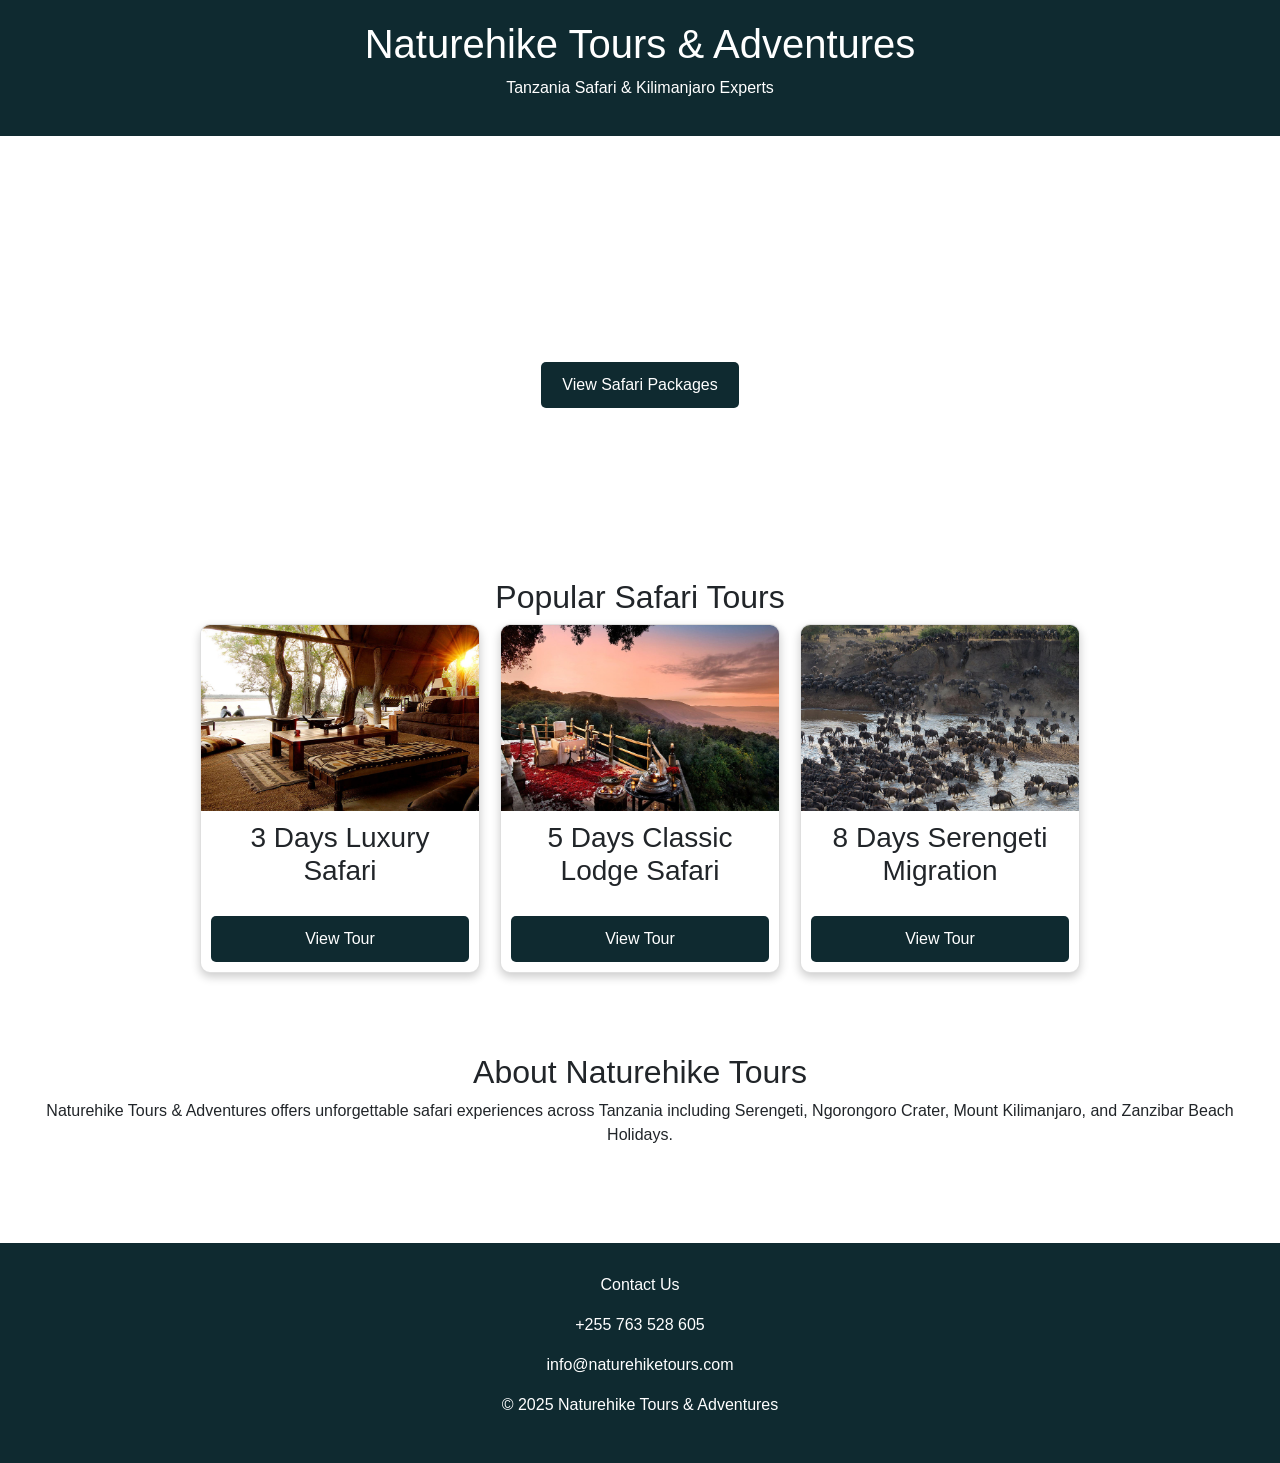
==== commit 2c22be49: "Update index.html" ====
--- a/index.html
+++ b/index.html
@@ -1,868 +1,152 @@
-<!DOCTYPE html><html class="no-js" lang="en-US" prefix="og: https://ogp.me/ns#"><head>
-    <meta charset="UTF-8">
-	<meta name="viewport" content="width=device-width, initial-scale=1.0, shrink-to-fit=no">
-	 <link rel="profile" href="http://gmpg.org/xfn/11">
-    <link rel="pingback" href="https://naturehiketours.com/xmlrpc.php">
-	
-    
-<!-- Search Engine Optimization by Rank Math - https://rankmath.com/ -->
-<title>Home - Tanzania Safaris with Naturehike Tours & Adventures</title>
-<meta name="description" content="" discover="" africa's="" top="" destinations="" with="" naturehike="" tours="" &="" adventure,="" where="" iconic="" landmarks="" and="" vibrant="" cultures="" await="" your="" exploration="" discovery.""="">
-<meta name="robots" content="follow, index, max-snippet:-1, max-video-preview:-1, max-image-preview:large">
-<link rel="canonical" href="https://naturehiketours.com/">
-<meta property="og:locale" content="en_US">
-<meta property="og:type" content="website">
-<meta property="og:title" content="Home - Tanzania Safaris with Naturehike Tours & Adventures">
-<meta property="og:description" content="" discover="" africa's="" top="" destinations="" with="" naturehike="" tours="" &="" adventure,="" where="" iconic="" landmarks="" and="" vibrant="" cultures="" await="" your="" exploration="" discovery.""="">
-<meta property="og:url" content="https://naturehiketours.com/">
-<meta property="og:site_name" content="Tanzania Safaris with Naturehike Tours & Adventures">
-<meta property="og:updated_time" content="2026-03-02T05:23:55+00:00">
-<meta property="article:published_time" content="2022-07-14T07:49:02+00:00">
-<meta property="article:modified_time" content="2026-03-02T05:23:55+00:00">
-<meta name="twitter:card" content="summary_large_image">
-<meta name="twitter:title" content="Home - Tanzania Safaris with Naturehike Tours & Adventures">
-<meta name="twitter:description" content="" discover="" africa's="" top="" destinations="" with="" naturehike="" tours="" &="" adventure,="" where="" iconic="" landmarks="" and="" vibrant="" cultures="" await="" your="" exploration="" discovery.""="">
-<meta name="twitter:label1" content="Written by">
-<meta name="twitter:data1" content="abanaafricasafaris">
-<meta name="twitter:label2" content="Time to read">
-<meta name="twitter:data2" content="1 minute">
-<script async="" src="https://embed.tawk.to/696730e96e22c21979ab6915/default" charset="UTF-8" crossorigin="*"></script><script type="application/ld+json" class="rank-math-schema">{"@context":"https://schema.org","@graph":[{"@type":["Person","Organization"],"@id":"https://naturehiketours.com/#person","name":"Tanzania Safaris with Naturehike Tours & Adventures","logo":{"@type":"ImageObject","@id":"https://naturehiketours.com/#logo","url":"https://naturehiketours.com/wp-content/uploads/2026/02/hike.jpg","contentUrl":"https://naturehiketours.com/wp-content/uploads/2026/02/hike.jpg","caption":"Tanzania Safaris with Naturehike Tours & Adventures","inLanguage":"en-US","width":"169","height":"40"},"image":{"@type":"ImageObject","@id":"https://naturehiketours.com/#logo","url":"https://naturehiketours.com/wp-content/uploads/2026/02/hike.jpg","contentUrl":"https://naturehiketours.com/wp-content/uploads/2026/02/hike.jpg","caption":"Tanzania Safaris with Naturehike Tours & Adventures","inLanguage":"en-US","width":"169","height":"40"}},{"@type":"WebSite","@id":"https://naturehiketours.com/#website","url":"https://naturehiketours.com","name":"Tanzania Safaris with Naturehike Tours & Adventures","alternateName":"Naturehike Tours &Adventures","publisher":{"@id":"https://naturehiketours.com/#person"},"inLanguage":"en-US","potentialAction":{"@type":"SearchAction","target":"https://naturehiketours.com/?s={search_term_string}","query-input":"required name=search_term_string"}},{"@type":"ImageObject","@id":"https://naturehiketours.com/wp-content/uploads/2024/03/SAFARIS.jpg","url":"https://naturehiketours.com/wp-content/uploads/2024/03/SAFARIS.jpg","width":"200","height":"200","inLanguage":"en-US"},{"@type":"WebPage","@id":"https://naturehiketours.com/#webpage","url":"https://naturehiketours.com/","name":"Home - Tanzania Safaris with Naturehike Tours & Adventures","datePublished":"2022-07-14T07:49:02+00:00","dateModified":"2026-03-02T05:23:55+00:00","about":{"@id":"https://naturehiketours.com/#person"},"isPartOf":{"@id":"https://naturehiketours.com/#website"},"primaryImageOfPage":{"@id":"https://naturehiketours.com/wp-content/uploads/2024/03/SAFARIS.jpg"},"inLanguage":"en-US"},{"@type":"Person","@id":"https://naturehiketours.com/author/abanaafricasafaris/","name":"abanaafricasafaris","url":"https://naturehiketours.com/author/abanaafricasafaris/","image":{"@type":"ImageObject","@id":"https://secure.gravatar.com/avatar/a6c9923c5025eb336cf92988cb163d4737df339acb8be3f1b4d3ecd5f8985e60?s=96&d=mm&r=g","url":"https://secure.gravatar.com/avatar/a6c9923c5025eb336cf92988cb163d4737df339acb8be3f1b4d3ecd5f8985e60?s=96&d=mm&r=g","caption":"abanaafricasafaris","inLanguage":"en-US"},"sameAs":["https://naturehiketours.com/"]},{"@type":"Article","headline":"Home - Tanzania Safaris with Naturehike Tours & Adventures","datePublished":"2022-07-14T07:49:02+00:00","dateModified":"2026-03-02T05:23:55+00:00","author":{"@id":"https://naturehiketours.com/author/abanaafricasafaris/","name":"abanaafricasafaris"},"publisher":{"@id":"https://naturehiketours.com/#person"},"description":""Discover Africa's top destinations with Naturehike Tours & Adventure, where iconic landmarks and vibrant cultures await your exploration and discovery."","name":"Home - Tanzania Safaris with Naturehike Tours & Adventures","@id":"https://naturehiketours.com/#richSnippet","isPartOf":{"@id":"https://naturehiketours.com/#webpage"},"image":{"@id":"https://naturehiketours.com/wp-content/uploads/2024/03/SAFARIS.jpg"},"inLanguage":"en-US","mainEntityOfPage":{"@id":"https://naturehiketours.com/#webpage"}}]}</script>
-<!-- /Rank Math WordPress SEO plugin -->
+<!DOCTYPE html>
+<html>
+<head>
+<meta charset="UTF-8">
+<meta name="viewport" content="width=device-width, initial-scale=1">
 
-<link rel="dns-prefetch" href="//fonts.googleapis.com">
-<link rel="alternate" type="application/rss+xml" title="Tanzania Safaris with Naturehike Tours & Adventures » Feed" href="https://naturehiketours.com/feed/">
-<link rel="alternate" type="application/rss+xml" title="Tanzania Safaris with Naturehike Tours & Adventures » Comments Feed" href="https://naturehiketours.com/comments/feed/">
-<link rel="alternate" title="oEmbed (JSON)" type="application/json+oembed" href="https://naturehiketours.com/wp-json/oembed/1.0/embed?url=https%3A%2F%2Fnaturehiketours.com%2F">
-<link rel="alternate" title="oEmbed (XML)" type="text/xml+oembed" href="https://naturehiketours.com/wp-json/oembed/1.0/embed?url=https%3A%2F%2Fnaturehiketours.com%2F&format=xml">
-		<!-- This site uses the Google Analytics by MonsterInsights plugin v10.0.3 - Using Analytics tracking - https://www.monsterinsights.com/ -->
-		<!-- Note: MonsterInsights is not currently configured on this site. The site owner needs to authenticate with Google Analytics in the MonsterInsights settings panel. -->
-					<!-- No tracking code set -->
-				<!-- / Google Analytics by MonsterInsights -->
-		<style id="wp-img-auto-sizes-contain-inline-css">
-img:is([sizes=auto i],[sizes^="auto," i]){contain-intrinsic-size:3000px 1500px}
-/*# sourceURL=wp-img-auto-sizes-contain-inline-css */
-</style>
-<style id="wp-emoji-styles-inline-css">
+<title>Naturehike Tours & Adventures</title>
 
-	img.wp-smiley, img.emoji {
-		display: inline !important;
-		border: none !important;
-		box-shadow: none !important;
-		height: 1em !important;
-		width: 1em !important;
-		margin: 0 0.07em !important;
-		vertical-align: -0.1em !important;
-		background: none !important;
-		padding: 0 !important;
-	}
-/*# sourceURL=wp-emoji-styles-inline-css */
-</style>
-<style id="classic-theme-styles-inline-css">
-/*! This file is auto-generated */
-.wp-block-button__link{color:#fff;background-color:#32373c;border-radius:9999px;box-shadow:none;text-decoration:none;padding:calc(.667em + 2px) calc(1.333em + 2px);font-size:1.125em}.wp-block-file__button{background:#32373c;color:#fff;text-decoration:none}
-/*# sourceURL=/wp-includes/css/classic-themes.min.css */
-</style>
-<style id="global-styles-inline-css">
-:root{--wp--preset--aspect-ratio--square: 1;--wp--preset--aspect-ratio--4-3: 4/3;--wp--preset--aspect-ratio--3-4: 3/4;--wp--preset--aspect-ratio--3-2: 3/2;--wp--preset--aspect-ratio--2-3: 2/3;--wp--preset--aspect-ratio--16-9: 16/9;--wp--preset--aspect-ratio--9-16: 9/16;--wp--preset--color--black: #000000;--wp--preset--color--cyan-bluish-gray: #abb8c3;--wp--preset--color--white: #ffffff;--wp--preset--color--pale-pink: #f78da7;--wp--preset--color--vivid-red: #cf2e2e;--wp--preset--color--luminous-vivid-orange: #ff6900;--wp--preset--color--luminous-vivid-amber: #fcb900;--wp--preset--color--light-green-cyan: #7bdcb5;--wp--preset--color--vivid-green-cyan: #00d084;--wp--preset--color--pale-cyan-blue: #8ed1fc;--wp--preset--color--vivid-cyan-blue: #0693e3;--wp--preset--color--vivid-purple: #9b51e0;--wp--preset--gradient--vivid-cyan-blue-to-vivid-purple: linear-gradient(135deg,rgb(6,147,227) 0%,rgb(155,81,224) 100%);--wp--preset--gradient--light-green-cyan-to-vivid-green-cyan: linear-gradient(135deg,rgb(122,220,180) 0%,rgb(0,208,130) 100%);--wp--preset--gradient--luminous-vivid-amber-to-luminous-vivid-orange: linear-gradient(135deg,rgb(252,185,0) 0%,rgb(255,105,0) 100%);--wp--preset--gradient--luminous-vivid-orange-to-vivid-red: linear-gradient(135deg,rgb(255,105,0) 0%,rgb(207,46,46) 100%);--wp--preset--gradient--very-light-gray-to-cyan-bluish-gray: linear-gradient(135deg,rgb(238,238,238) 0%,rgb(169,184,195) 100%);--wp--preset--gradient--cool-to-warm-spectrum: linear-gradient(135deg,rgb(74,234,220) 0%,rgb(151,120,209) 20%,rgb(207,42,186) 40%,rgb(238,44,130) 60%,rgb(251,105,98) 80%,rgb(254,248,76) 100%);--wp--preset--gradient--blush-light-purple: linear-gradient(135deg,rgb(255,206,236) 0%,rgb(152,150,240) 100%);--wp--preset--gradient--blush-bordeaux: linear-gradient(135deg,rgb(254,205,165) 0%,rgb(254,45,45) 50%,rgb(107,0,62) 100%);--wp--preset--gradient--luminous-dusk: linear-gradient(135deg,rgb(255,203,112) 0%,rgb(199,81,192) 50%,rgb(65,88,208) 100%);--wp--preset--gradient--pale-ocean: linear-gradient(135deg,rgb(255,245,203) 0%,rgb(182,227,212) 50%,rgb(51,167,181) 100%);--wp--preset--gradient--electric-grass: linear-gradient(135deg,rgb(202,248,128) 0%,rgb(113,206,126) 100%);--wp--preset--gradient--midnight: linear-gradient(135deg,rgb(2,3,129) 0%,rgb(40,116,252) 100%);--wp--preset--font-size--small: 13px;--wp--preset--font-size--medium: 20px;--wp--preset--font-size--large: 36px;--wp--preset--font-size--x-large: 42px;--wp--preset--spacing--20: 0.44rem;--wp--preset--spacing--30: 0.67rem;--wp--preset--spacing--40: 1rem;--wp--preset--spacing--50: 1.5rem;--wp--preset--spacing--60: 2.25rem;--wp--preset--spacing--70: 3.38rem;--wp--preset--spacing--80: 5.06rem;--wp--preset--shadow--natural: 6px 6px 9px rgba(0, 0, 0, 0.2);--wp--preset--shadow--deep: 12px 12px 50px rgba(0, 0, 0, 0.4);--wp--preset--shadow--sharp: 6px 6px 0px rgba(0, 0, 0, 0.2);--wp--preset--shadow--outlined: 6px 6px 0px -3px rgb(255, 255, 255), 6px 6px rgb(0, 0, 0);--wp--preset--shadow--crisp: 6px 6px 0px rgb(0, 0, 0);}:where(.is-layout-flex){gap: 0.5em;}:where(.is-layout-grid){gap: 0.5em;}body .is-layout-flex{display: flex;}.is-layout-flex{flex-wrap: wrap;align-items: center;}.is-layout-flex > :is(*, div){margin: 0;}body .is-layout-grid{display: grid;}.is-layout-grid > :is(*, div){margin: 0;}:where(.wp-block-columns.is-layout-flex){gap: 2em;}:where(.wp-block-columns.is-layout-grid){gap: 2em;}:where(.wp-block-post-template.is-layout-flex){gap: 1.25em;}:where(.wp-block-post-template.is-layout-grid){gap: 1.25em;}.has-black-color{color: var(--wp--preset--color--black) !important;}.has-cyan-bluish-gray-color{color: var(--wp--preset--color--cyan-bluish-gray) !important;}.has-white-color{color: var(--wp--preset--color--white) !important;}.has-pale-pink-color{color: var(--wp--preset--color--pale-pink) !important;}.has-vivid-red-color{color: var(--wp--preset--color--vivid-red) !important;}.has-luminous-vivid-orange-color{color: var(--wp--preset--color--luminous-vivid-orange) !important;}.has-luminous-vivid-amber-color{color: var(--wp--preset--color--luminous-vivid-amber) !important;}.has-light-green-cyan-color{color: var(--wp--preset--color--light-green-cyan) !important;}.has-vivid-green-cyan-color{color: var(--wp--preset--color--vivid-green-cyan) !important;}.has-pale-cyan-blue-color{color: var(--wp--preset--color--pale-cyan-blue) !important;}.has-vivid-cyan-blue-color{color: var(--wp--preset--color--vivid-cyan-blue) !important;}.has-vivid-purple-color{color: var(--wp--preset--color--vivid-purple) !important;}.has-black-background-color{background-color: var(--wp--preset--color--black) !important;}.has-cyan-bluish-gray-background-color{background-color: var(--wp--preset--color--cyan-bluish-gray) !important;}.has-white-background-color{background-color: var(--wp--preset--color--white) !important;}.has-pale-pink-background-color{background-color: var(--wp--preset--color--pale-pink) !important;}.has-vivid-red-background-color{background-color: var(--wp--preset--color--vivid-red) !important;}.has-luminous-vivid-orange-background-color{background-color: var(--wp--preset--color--luminous-vivid-orange) !important;}.has-luminous-vivid-amber-background-color{background-color: var(--wp--preset--color--luminous-vivid-amber) !important;}.has-light-green-cyan-background-color{background-color: var(--wp--preset--color--light-green-cyan) !important;}.has-vivid-green-cyan-background-color{background-color: var(--wp--preset--color--vivid-green-cyan) !important;}.has-pale-cyan-blue-background-color{background-color: var(--wp--preset--color--pale-cyan-blue) !important;}.has-vivid-cyan-blue-background-color{background-color: var(--wp--preset--color--vivid-cyan-blue) !important;}.has-vivid-purple-background-color{background-color: var(--wp--preset--color--vivid-purple) !important;}.has-black-border-color{border-color: var(--wp--preset--color--black) !important;}.has-cyan-bluish-gray-border-color{border-color: var(--wp--preset--color--cyan-bluish-gray) !important;}.has-white-border-color{border-color: var(--wp--preset--color--white) !important;}.has-pale-pink-border-color{border-color: var(--wp--preset--color--pale-pink) !important;}.has-vivid-red-border-color{border-color: var(--wp--preset--color--vivid-red) !important;}.has-luminous-vivid-orange-border-color{border-color: var(--wp--preset--color--luminous-vivid-orange) !important;}.has-luminous-vivid-amber-border-color{border-color: var(--wp--preset--color--luminous-vivid-amber) !important;}.has-light-green-cyan-border-color{border-color: var(--wp--preset--color--light-green-cyan) !important;}.has-vivid-green-cyan-border-color{border-color: var(--wp--preset--color--vivid-green-cyan) !important;}.has-pale-cyan-blue-border-color{border-color: var(--wp--preset--color--pale-cyan-blue) !important;}.has-vivid-cyan-blue-border-color{border-color: var(--wp--preset--color--vivid-cyan-blue) !important;}.has-vivid-purple-border-color{border-color: var(--wp--preset--color--vivid-purple) !important;}.has-vivid-cyan-blue-to-vivid-purple-gradient-background{background: var(--wp--preset--gradient--vivid-cyan-blue-to-vivid-purple) !important;}.has-light-green-cyan-to-vivid-green-cyan-gradient-background{background: var(--wp--preset--gradient--light-green-cyan-to-vivid-green-cyan) !important;}.has-luminous-vivid-amber-to-luminous-vivid-orange-gradient-background{background: var(--wp--preset--gradient--luminous-vivid-amber-to-luminous-vivid-orange) !important;}.has-luminous-vivid-orange-to-vivid-red-gradient-background{background: var(--wp--preset--gradient--luminous-vivid-orange-to-vivid-red) !important;}.has-very-light-gray-to-cyan-bluish-gray-gradient-background{background: var(--wp--preset--gradient--very-light-gray-to-cyan-bluish-gray) !important;}.has-cool-to-warm-spectrum-gradient-background{background: var(--wp--preset--gradient--cool-to-warm-spectrum) !important;}.has-blush-light-purple-gradient-background{background: var(--wp--preset--gradient--blush-light-purple) !important;}.has-blush-bordeaux-gradient-background{background: var(--wp--preset--gradient--blush-bordeaux) !important;}.has-luminous-dusk-gradient-background{background: var(--wp--preset--gradient--luminous-dusk) !important;}.has-pale-ocean-gradient-background{background: var(--wp--preset--gradient--pale-ocean) !important;}.has-electric-grass-gradient-background{background: var(--wp--preset--gradient--electric-grass) !important;}.has-midnight-gradient-background{background: var(--wp--preset--gradient--midnight) !important;}.has-small-font-size{font-size: var(--wp--preset--font-size--small) !important;}.has-medium-font-size{font-size: var(--wp--preset--font-size--medium) !important;}.has-large-font-size{font-size: var(--wp--preset--font-size--large) !important;}.has-x-large-font-size{font-size: var(--wp--preset--font-size--x-large) !important;}
-/*# sourceURL=global-styles-inline-css */
+<link rel="stylesheet" href="bootstrap.min.css">
+<link rel="stylesheet" href="style.css">
+<link rel="stylesheet" href="responsive.css">
+
+<script src="jquery.min.js"></script>
+<script src="bootstrap.bundle.min.js"></script>
+
+<style>
+body{
+font-family:Arial;
+margin:0;
+}
+
+header{
+background:#0f2a30;
+color:white;
+padding:20px;
+text-align:center;
+}
+
+.hero{
+background:url('SAFARIS.jpg');
+background-size:cover;
+background-position:center;
+padding:120px 20px;
+color:white;
+text-align:center;
+}
+
+.section{
+padding:40px 20px;
+text-align:center;
+}
+
+.cards{
+display:flex;
+flex-wrap:wrap;
+gap:20px;
+justify-content:center;
+}
+
+.card{
+width:280px;
+border-radius:10px;
+overflow:hidden;
+box-shadow:0 4px 10px rgba(0,0,0,0.2);
+background:white;
+}
+
+.card img{
+width:100%;
+}
+
+.card h3{
+padding:10px;
+}
+
+.btn{
+display:inline-block;
+padding:10px 20px;
+background:#0f2a30;
+color:white;
+text-decoration:none;
+border-radius:5px;
+margin:10px;
+}
+
+footer{
+background:#0f2a30;
+color:white;
+padding:30px;
+text-align:center;
+margin-top:40px;
+}
 </style>
 
-<link rel="stylesheet" id="contact-form-7-css" href="css/styles.css" media="all">
-<link rel="stylesheet" id="boxicons-css" href="css/boxicons.min.css" media="all">
-<style id="grw-public-main-css-inline-css">
-.wp-gr,.wp-gr *,.wp-gr ::after,.wp-gr ::before{box-sizing:border-box}.wp-gr{display:block;direction:ltr;font-size:var(--font-size, 16px);font-family:var(--font-family, inherit);font-style:normal;font-weight:400;text-align:start;line-height:normal;overflow:visible;text-decoration:none;list-style-type:disc;box-sizing:border-box;visibility:visible!important}.wp-gr div,.wp-gr span{margin:0;padding:0;color:inherit;font:inherit;line-height:normal;letter-spacing:normal;text-transform:none;text-decoration:none;border:0;background:0 0}.wp-gr a{color:inherit;border:0;text-decoration:none;background:0 0;cursor:pointer}.wp-gr a:focus{outline:0}.wp-gr a:focus-visible{outline:2px solid currentColor;outline-offset:2px}.wp-gr img{display:block;max-width:100%;height:auto;margin:0;padding:0;border:0;line-height:0;vertical-align:middle}.wp-gr i{font-style:normal;font-weight:inherit;margin:0;padding:0;border:0;vertical-align:middle;background:0 0}.wp-gr svg{display:inline-block;width:auto;height:auto;vertical-align:middle;overflow:visible}.wp-gr svg use{opacity:1;visibility:visible}.wp-gr{--card-gap:4px;--rev-gap:4px;--img-size:46px;--media-gap:8px;--media-size:40px;--media-lines:2;--color:#fb8e28;--rev-color:#f4f4f4;--rpi-star-color:var(--star-color, var(--color));--slider-dot-size:8px;--slider-dot-gap:8px;--slider-dots-visible:5;--slider-act-dot-color:var(--color)}.wp-gr .wp-google-based,.wp-gr .wp-google-powered{margin:0!important;padding:0!important;color:var(--head-based-color,#555)!important}.wp-gr .wp-google-powered{color:var(--powered-color,#777)!important;font-size:16px;font-weight:600}.wp-gr .wp-google-powered>span{font-weight:600!important}.wp-gr .grw-img{position:relative!important;min-width:var(--img-size)!important;max-width:var(--img-size)!important;height:var(--img-size)!important;border:none!important;z-index:3!important}.wp-gr .grw-img-wrap{position:relative;min-width:var(--img-size)!important;max-width:var(--img-size)!important;overflow:visible}.wp-gr .grw-img-wrap::before{content:'';position:absolute;top:0;left:0;width:var(--img-size);height:var(--img-size);border-radius:50%;box-shadow:0 0 2px rgba(0,0,0,.12),0 2px 4px rgba(0,0,0,.24)!important;pointer-events:none}.wp-gr .grw-header .grw-img{border-radius:50%}.wp-gr .grw-header.wp-place-center{width:100%!important}.wp-gr .wp-google-name{color:var(--name-color,#333)!important;font-size:100%!important;font-weight:700!important;text-decoration:none!important;white-space:nowrap!important;text-overflow:ellipsis!important;overflow:hidden!important;width:100%!important;text-align:var(--align,start)!important}.wp-gr .grw-header .wp-google-name{width:100%!important;margin:0!important;padding:0!important;font-size:128%!important;white-space:normal!important}.wp-gr .grw-header-inner>.rpi-flx{overflow:hidden!important}.wp-gr a.wp-google-name{color:#427fed!important;text-decoration:none!important}.wp-gr .wp-google-time{color:#555!important;font-size:13px!important;white-space:nowrap!important}.wp-gr .wp-google-text{color:var(--text-color,#222)!important;font-size:15px!important;line-height:24px!important;max-width:100%!important;overflow:hidden!important;white-space:pre-wrap!important;word-break:break-word!important;vertical-align:middle!important}.wp-gr .rpi-stars+.wp-google-text{padding-left:4px!important}.wp-gr .wp-more{display:none}.wp-gr .wp-more-toggle{color:#136aaf!important;cursor:pointer!important;text-decoration:none!important}.wp-gr .wp-google-url{display:block;margin:4px auto!important;color:#136aaf!important;text-align:center!important}.wp-gr.wp-dark .wp-google-name{color:#eee!important}.wp-gr.rpi.wp-dark .wp-google-name a{color:var(--head-based-color,#eee)!important}.wp-gr.wp-dark .wp-google-time{color:#bbb!important}.wp-gr.wp-dark .wp-google-text{color:#ececec!important}.wp-gr.wp-dark .wp-google-powered{color:var(--powered-color,#fff)!important}.wp-gr.wp-dark .wp-google-based{color:var(--head-based-color,#999)!important}.wp-gr:not(.wp-dark) .grw-review-inner.grw-backgnd{background:var(--rev-color)!important}.wp-gr.rpi .wp-google-name{font-size:100%!important}.wp-gr.rpi .grw-hide,.wp-gr.rpi .wp-google-hide{display:none}.wp-gr.rpi .wp-google-name a{color:var(--head-name-color,#333)!important;font-size:18px!important;text-decoration:none!important}.wp-gr.rpi a.wp-google-name{margin:0!important;color:var(--name-color,#154fc1)!important;text-decoration:none!important;white-space:nowrap!important;text-overflow:ellipsis!important}.wp-gr{display:block!important;width:100%!important;margin:0!important;padding:0!important;text-align:left!important;direction:ltr!important;box-sizing:border-box!important}.wp-gr .grw-row{display:-ms-flexbox!important;display:flex!important;flex-wrap:nowrap!important;align-items:center!important;-ms-flex-wrap:nowrap!important;-ms-flex-align:center!important}.grw-row.grw-row-xs{-ms-flex-wrap:wrap!important;flex-wrap:wrap!important}.grw-row-x .grw-header+.grw-content .grw-review,.grw-row-xs .grw-content,.grw-row-xs .grw-header,.grw-row-xs .grw-review{--col:1}.grw-row-xl .grw-header+.grw-content{--col:1.2}.grw-row-l .grw-header+.grw-content{--col:1.25}.grw-row-m .grw-header+.grw-content{--col:1.333333}.grw-row-s .grw-header+.grw-content{--col:1.5}.grw-row-s .grw-header+.grw-content .grw-review,.grw-row-x .grw-header,.grw-row-x .grw-header+.grw-content,.grw-row-x .grw-review{--col:2}.grw-row-m .grw-header+.grw-content .grw-review,.grw-row-s .grw-header,.grw-row-s .grw-review{--col:3}.grw-row-l .grw-review,.grw-row-m .grw-header,.grw-row-m .grw-review{--col:4}.grw-row-l .grw-header,.grw-row-xl .grw-review{--col:5}.grw-row-xl .grw-header{--col:6}.grw-row .grw-content,.grw-row .grw-header{-ms-flex:1 0 calc(100% / var(--col,3))!important;flex:1 0 calc(100% / var(--col,3))!important;width:calc(100% / var(--col,3))!important}.grw-row .grw-review{-ms-flex:1 0 calc((100% - var(--card-gap,16px)*(var(--col,3) - 1))/ var(--col,3))!important;flex:1 0 calc((100% - var(--card-gap,16px)*(var(--col,3) - 1))/ var(--col,3))!important;width:calc((100% - var(--card-gap,16px)*(var(--col,3) - 1))/ var(--col,3))!important}.wp-gr .grw-content{position:relative!important;min-width:0!important}.wp-gr .grw-content-inner{position:relative!important;display:flex!important;align-items:center!important}.wp-gr .grw-review-inner{height:100%!important}.wp-gr .grw-header-inner,.wp-gr .grw-review-inner{position:relative!important;margin:4px!important;padding:16px!important;width:100%!important}.wp-gr .wp-google-list .grw-header-inner{padding:0 0 16px 0!important}.wp-gr .grw-review-inner.grw-round{border-radius:8px!important}.wp-gr .grw-review-inner.grw-shadow{box-shadow:0 0 2px rgba(0,0,0,.12),0 2px 4px rgba(0,0,0,.24)!important}.wp-gr .grw-review-inner>svg{position:absolute!important;top:10px!important;right:10px!important;width:16px!important;height:16px!important}.wp-gr .grw-review{display:flex;position:relative!important;justify-content:center!important;align-items:center!important;flex-shrink:0!important}.wp-gr .grw-review .wp-google-left{display:block!important;overflow:hidden!important;white-space:nowrap!important;text-overflow:ellipsis!important;line-height:24px!important;padding-bottom:2px!important}.wp-gr .grw-review .wp-google-feedback{height:100px!important;overflow-y:auto!important}.wp-gr .grw-scroll::-webkit-scrollbar{width:4px!important}.wp-gr .grw-scroll::-webkit-scrollbar-track{-webkit-box-shadow:inset 0 0 6px rgba(0,0,0,.3)!important;-webkit-border-radius:4px!important;border-radius:4px!important}.wp-gr .grw-scroll::-webkit-scrollbar-thumb{-webkit-border-radius:10px!important;border-radius:10px!important;background:#ccc!important;-webkit-box-shadow:inset 0 0 6px rgba(0,0,0,.5)!important}.wp-gr .wp-google-wr{display:flex;margin:0!important}.wp-gr .wp-google-wr a{color:#fff!important;padding:4px 12px 8px!important;outline:0!important;border-radius:27px!important;background:var(--btn-color,#1f67e7)!important;white-space:nowrap!important;vertical-align:middle!important;opacity:.9!important;text-shadow:1px 1px 0 #888!important;box-shadow:0 0 2px rgba(0,0,0,.12),0 2px 4px rgba(0,0,0,.24)!important;user-select:none!important;transition:all .2s ease-in-out!important}.wp-gr .wp-google-wr a:hover{opacity:.95!important;background:var(--btn-color,#1f67e7)!important;box-shadow:0 0 2px rgba(0,0,0,.12),0 3px 5px rgba(0,0,0,.24)!important}.wp-gr .wp-google-wr a:active{opacity:1!important;background:var(--btn-color,#1f67e7)!important;box-shadow:none!important}.wp-gr .wp-google-wr a svg{display:inline-block;width:16px;height:16px;padding:1px;margin:0 0 0 4px;background:#fff;border-radius:50%}.wp-gr[data-layout=grid] .grw-reviews{display:flex;gap:var(--card-gap,12px);flex-wrap:wrap!important;-ms-flex-wrap:wrap!important}.wp-gr .grw-b{font-weight:700!important;white-space:nowrap!important}.wp-gr .wp-google-reply{font-size:14px!important;margin-top:auto!important;margin-left:6px!important;padding-left:6px!important;border-left:1px solid #999!important;overflow:hidden!important;overflow-y:auto!important;line-height:20px!important;max-height:44px!important}.wp-gr .wp-google-reply>div{display:flex;gap:4px;align-items:center}.wp-gr .wp-google-reply .wp-google-time{font-size:11px!important;white-space:nowrap!important}.wp-gr .wp-google-img{display:flex;flex-wrap:wrap;gap:var(--media-gap);max-height:calc((var(--media-size) + var(--media-gap)) * var(--media-lines) - 2px)!important;overflow-y:auto!important}.wp-gr .wp-google-img img{display:flex;width:var(--media-size)!important;height:var(--media-size)!important;cursor:pointer!important;border-radius:3px!important;box-shadow:0 0 2px rgba(0,0,0,.12),0 2px 4px rgba(0,0,0,.24)!important}.rpi-flx{display:var(--flx,flex)!important;flex-direction:var(--dir,column)!important;gap:var(--gap,2px)!important;align-items:var(--align,flex-start)!important;flex-wrap:var(--wrap,nowrap)!important;overflow:var(--overflow,visible)!important;width:100%!important}.rpi-col16{--dir:column;--gap:16px;--align:flex-start;--overflow:hidden}.rpi-col12{--dir:column;--gap:12px;--align:flex-start;--overflow:hidden}.rpi-col6{--dir:column;--gap:6px;--align:flex-start;--overflow:hidden}.rpi-col8{--dir:column;--gap:8px;--align:flex-start}.rpi-col4{--dir:column;--gap:4px;--align:flex-start}.rpi-row12-center{--dir:row;--gap:12px;--align:center;--overflow:visible}.rpi-row12{--dir:row;--gap:12px;--align:flex-start}:root{--star-gap:2px;--rpi-star-size:20px;--rpi-star-color:#fb8e28;--rpi-star-empty-color:#cccccc;--rpi-icon-scale-google:1.00;--rpi-icon-scale-yelp:0.92;--rpi-icon-scale-fb:1.125;--rpi-yelp-empty-color:#cccccc;--rpi-yelp-five-color:#fb433c;--rpi-yelp-four-color:#ff643d;--rpi-yelp-three-color:#ff8742;--rpi-yelp-two-color:#ffad48;--rpi-yelp-one-color:#ffcc4b;--rpi-yelp-radius:3px;--rpi-fb-color:#fa3e3e;--rpi-fb-radius:3px;--rpi-star-empty:url("data:image/svg+xml;utf8,%3Csvg xmlns='http://www.w3.org/2000/svg' viewBox='0 0 24 24'%3E%3Cpath d='M11.48 3.499a.562.562 0 0 1 1.04 0l2.125 5.111a.563.563 0 0 0 .475.345l5.518.442c.499.04.701.663.321.988l-4.204 3.602a.563.563 0 0 0-.182.557l1.285 5.385a.562.562 0 0 1-.84.61l-4.725-2.885a.562.562 0 0 0-.586 0L6.982 20.54a.562.562 0 0 1-.84-.61l1.285-5.386a.562.562 0 0 0-.182-.557l-4.204-3.602a.562.562 0 0 1 .321-.988l5.518-.442a.563.563 0 0 0 .475-.345L11.48 3.5Z' fill='none' stroke='currentColor' stroke-width='1.5' stroke-linejoin='round'/%3E%3C/svg%3E");--rpi-star-mask:url("data:image/svg+xml;utf8,%3Csvg xmlns='http://www.w3.org/2000/svg' viewBox='0 0 24 24'%3E%3Cpath d='M10.7881 3.21068C11.2364 2.13274 12.7635 2.13273 13.2118 3.21068L15.2938 8.2164L20.6979 8.64964C21.8616 8.74293 22.3335 10.1952 21.4469 10.9547L17.3295 14.4817L18.5874 19.7551C18.8583 20.8908 17.6229 21.7883 16.6266 21.1798L11.9999 18.3538L7.37329 21.1798C6.37697 21.7883 5.14158 20.8908 5.41246 19.7551L6.67038 14.4817L2.55303 10.9547C1.66639 10.1952 2.13826 8.74293 3.302 8.64964L8.70609 8.2164L10.7881 3.21068Z'/%3E%3C/svg%3E")}.rpi-stars .rpi-star{display:none!important}.rpi-star,.rpi-stars-tripadvisor,.rpi-stars-yelp{display:var(--flx,flex);align-items:center;gap:var(--gap,4px);text-align:start;z-index:9}.rpi-star[data-rating]:empty::before{content:attr(data-rating);color:var(--rpi-rating-color,var(--rpi-star-color));font-size:var(--head-grade-fs, 18px);font-weight:var(--head-grade-weight,900)}.rpi-star i{padding:0 2px;cursor:pointer!important;background-color:var(--rpi-star-empty-color)}.rpi-star[data-rating="1"] i:nth-child(-n+1),.rpi-star[data-rating="2"] i:nth-child(-n+2),.rpi-star[data-rating="3"] i:nth-child(-n+3),.rpi-star[data-rating="4"] i:nth-child(-n+4),.rpi-star[data-rating="5"] i:nth-child(-n+5){background-color:var(--rpi-star-color)}.rpi-star:hover i{background-color:var(--rpi-star-color)!important}.rpi-star i:hover~i{background-color:var(--rpi-star-empty-color)!important}.rpi-star i,.rpi-star[data-rating]:empty::after{content:'';width:var(--rpi-star-size)!important;height:var(--rpi-star-size)!important;-webkit-mask-image:var(--rpi-star-mask)!important;-webkit-mask-repeat:no-repeat!important;-webkit-mask-position:center!important;-webkit-mask-size:contain!important;mask-image:var(--rpi-star-mask)!important;mask-repeat:no-repeat!important;mask-position:center!important;mask-size:contain!important}.rpi-star[data-rating]:empty::after{background-color:var(--rpi-star-color)}.rpi-star+.rpi-stars{--stars-offset:1;--stars:calc(var(--stars-max) - var(--stars-offset))}.rpi-stars{--star-size:var(--rpi-star-size, 18px);--star-color:var(--rpi-star-color);--empty:var(--rpi-star-empty);--mask:var(--rpi-star-mask);--stars:5;--icon-scale:1;--rating-scale:0.8;--gap:var(--star-gap, 2px);--stars-w:calc(var(--stars) * (var(--star-size) + var(--star-gap)));--fill:calc((var(--rating) / var(--stars)) * 100%);--bg-size:calc(var(--star-size) * var(--icon-scale));--bg-size-x:calc(var(--bg-size) + var(--star-gap));position:relative!important;display:inline-flex!important;align-items:center!important;align-self:var(--star-align-self,start)!important;width:max-content!important;height:var(--star-size)!important;font-size:calc(var(--star-size) * var(--rating-scale))!important;font-weight:900!important;color:var(--rpi-rating-color,var(--star-color))!important;white-space:nowrap!important;vertical-align:middle!important;padding-right:calc(var(--stars-w) + var(--gap))!important}.rpi-stars:empty{--gap:calc(-1 * (var(--star-gap) / 2 + 1px))}.rpi-stars::before{content:''!important;position:absolute!important;top:50%!important;right:0!important;width:var(--stars-w)!important;height:var(--star-size)!important;transform:translateY(-50%)!important;background-color:var(--star-color)!important;-webkit-mask-image:var(--empty)!important;-webkit-mask-repeat:repeat-x!important;-webkit-mask-position:left center!important;-webkit-mask-size:var(--bg-size-x) var(--bg-size)!important;mask-image:var(--empty)!important;mask-repeat:repeat-x!important;mask-position:left center!important;mask-size:var(--bg-size-x) var(--bg-size)!important}.rpi-stars::after{content:''!important;position:absolute!important;top:50%!important;right:0!important;width:var(--stars-w)!important;height:var(--star-size)!important;transform:translateY(-50%)!important;background-color:var(--star-color)!important;-webkit-mask-image:var(--mask)!important;-webkit-mask-repeat:repeat-x!important;-webkit-mask-position:left center!important;-webkit-mask-size:var(--bg-size-x) var(--bg-size)!important;mask-image:var(--mask)!important;mask-repeat:repeat-x!important;mask-position:left center!important;mask-size:var(--bg-size-x) var(--bg-size)!important;clip-path:inset(0 calc(100% - var(--fill)) 0 0)!important}.rpi-stars-yelp{--icon-scale:var(--rpi-icon-scale-yelp);--empty-color:var(--rpi-yelp-empty-color);--five-color:var(--rpi-yelp-five-color);--four-color:var(--rpi-yelp-four-color);--three-color:var(--rpi-yelp-three-color);--two-color:var(--rpi-yelp-two-color);--one-color:var(--rpi-yelp-one-color);--star-size:var(--rpi-star-size);--rating:0;--gap:4px;--radius:var(--rpi-yelp-radius);display:inline-flex!important;gap:var(--gap)!important;line-height:0!important;vertical-align:top!important}.rpi-stars-yelp i{position:relative!important;display:inline-block!important;font-style:normal!important;flex:0 0 auto!important;width:var(--star-size)!important;height:var(--star-size)!important;border-radius:var(--radius)!important;background-color:var(--empty-color)!important;background-image:linear-gradient(90deg,var(--star-color) 0 calc(var(--fill,0) * 1%),transparent calc(var(--fill,0) * 1%))!important;background-repeat:no-repeat!important;background-size:100% 100%!important;box-sizing:border-box!important}.rpi-stars-yelp i::after{content:''!important;position:absolute!important;inset:0!important;background-color:#fff!important;-webkit-mask-image:var(--rpi-star-mask)!important;-webkit-mask-repeat:no-repeat!important;-webkit-mask-size:calc(70% / var(--icon-scale)) calc(70% / var(--icon-scale))!important;-webkit-mask-position:center!important;mask-image:var(--rpi-star-mask)!important;mask-repeat:no-repeat!important;mask-size:calc(70% / var(--icon-scale)) calc(70% / var(--icon-scale))!important;mask-position:center!important}.rpi-stars-yelp,.rpi-stars-yelp[data-rating]::before{content:attr(data-rating);color:var(--rpi-rating-color,var(--star-color));font-size:var(--head-grade-fs, 18px);font-weight:var(--head-grade-weight,900)}.rpi-stars-yelp i:first-child{--fill:clamp(0, (var(--rating) - 0) * 100, 100)}.rpi-stars-yelp i:nth-child(2){--fill:clamp(0, (var(--rating) - 1) * 100, 100)}.rpi-stars-yelp i:nth-child(3){--fill:clamp(0, (var(--rating) - 2) * 100, 100)}.rpi-stars-yelp i:nth-child(4){--fill:clamp(0, (var(--rating) - 3) * 100, 100)}.rpi-stars-yelp i:nth-child(5){--fill:clamp(0, (var(--rating) - 4) * 100, 100)}.rpi-stars-yelp[data-stars^="1"]{--rating:1.5;--star-color:var(--one-color)}.rpi-stars-yelp[data-stars="1"]{--rating:1}.rpi-stars-yelp[data-stars^="2"]{--rating:2.5;--star-color:var(--two-color)}.rpi-stars-yelp[data-stars="2"]{--rating:2}.rpi-stars-yelp[data-stars^="3"]{--rating:3.5;--star-color:var(--three-color)}.rpi-stars-yelp[data-stars="3"]{--rating:3}.rpi-stars-yelp[data-stars^="4"]{--rating:4.5;--star-color:var(--four-color)}.rpi-stars-yelp[data-stars="4"]{--rating:4}.rpi-stars-yelp[data-stars^="5"]{--rating:5;--star-color:var(--five-color)}.rpi-stars-tripadvisor{--empty-color:#ffffff;--border-color:#5ba672;--fill-color:#5ba672;--rpi-dot-size:var(--rpi-star-size);--rating:0;--gap:4px;--border:3px;display:inline-flex!important;gap:var(--gap)!important;line-height:0!important;vertical-align:top!important}.rpi-stars-tripadvisor i{width:var(--rpi-dot-size)!important;height:var(--rpi-dot-size)!important;display:inline-block!important;position:relative!important;flex:0 0 auto!important;box-sizing:border-box!important;border-radius:999px!important;border:var(--border) solid var(--border-color)!important;background-color:var(--empty-color)!important;background-image:linear-gradient(90deg,var(--fill-color) 0 calc(var(--fill,0) * 1%),transparent calc(var(--fill,0) * 1%))!important;background-repeat:no-repeat!important;background-size:100% 100%!important}.rpi-stars-tripadvisor,.rpi-stars-tripadvisor[data-rating]::before{content:attr(data-rating);color:var(--rpi-rating-color,var(--fill-color));font-size:var(--head-grade-fs, 18px);font-weight:var(--head-grade-weight,900)}.rpi-stars-tripadvisor i:first-child{--fill:clamp(0, (var(--rating) - 0) * 100, 100)}.rpi-stars-tripadvisor i:nth-child(2){--fill:clamp(0, (var(--rating) - 1) * 100, 100)}.rpi-stars-tripadvisor i:nth-child(3){--fill:clamp(0, (var(--rating) - 2) * 100, 100)}.rpi-stars-tripadvisor i:nth-child(4){--fill:clamp(0, (var(--rating) - 3) * 100, 100)}.rpi-stars-tripadvisor i:nth-child(5){--fill:clamp(0, (var(--rating) - 4) * 100, 100)}.rpi-stars-tripadvisor[data-stars^="1"]{--rating:1.5}.rpi-stars-tripadvisor[data-stars="1"]{--rating:1}.rpi-stars-tripadvisor[data-stars^="2"]{--rating:2.5}.rpi-stars-tripadvisor[data-stars="2"]{--rating:2}.rpi-stars-tripadvisor[data-stars^="3"]{--rating:3.5}.rpi-stars-tripadvisor[data-stars="3"]{--rating:3}.rpi-stars-tripadvisor[data-stars^="4"]{--rating:4.5}.rpi-stars-tripadvisor[data-stars="4"]{--rating:4}.rpi-stars-tripadvisor[data-stars^="5"]{--rating:5}.rpi-star-fb{--icon-scale:var(--rpi-icon-scale-fb);--size:var(--rpi-star-size, 18px);--color:var(--rpi-fb-color, #fa3e3e);--radius:var(--rpi-fb-radius, 3px);--tail-w:calc(var(--size) / 3);--tail-h:calc(var(--size) / 3.6);--tail-offset:calc(var(--size) / 4.5);--tail-overlap:1px;--gap:0.25em;--label-scale:0.85;--fb-star:url("data:image/svg+xml;utf8,%3Csvg xmlns='http://www.w3.org/2000/svg' viewBox='0 0 24 24'%3E%3Cpath d='M10.7881 3.21068C11.2364 2.13274 12.7635 2.13273 13.2118 3.21068L15.2938 8.2164L20.6979 8.64964C21.8616 8.74293 22.3335 10.1952 21.4469 10.9547L17.3295 14.4817L18.5874 19.7551C18.8583 20.8908 17.6229 21.7883 16.6266 21.1798L11.9999 18.3538L7.37329 21.1798C6.37697 21.7883 5.14158 20.8908 5.41246 19.7551L6.67038 14.4817L2.55303 10.9547C1.66639 10.1952 2.13826 8.74293 3.302 8.64964L8.70609 8.2164L10.7881 3.21068Z' fill='%23fff'/%3E%3C/svg%3E");position:relative!important;display:inline-flex!important;align-items:center;align-self:var(--star-align-self,start);height:var(--size)!important;width:max-content!important;white-space:nowrap!important;font-size:calc(var(--size) * var(--label-scale))!important;line-height:1!important;padding-left:calc(var(--size) + var(--gap))!important;text-shadow:.015em 0 0 currentColor}.rpi-star-fb::before{content:''!important;position:absolute!important;left:0!important;top:50%!important;transform:translateY(-50%)!important;width:var(--size)!important;height:var(--size)!important;background-color:var(--color)!important;border-radius:var(--radius)!important;background-image:var(--fb-star)!important;background-repeat:no-repeat!important;background-position:center!important;background-size:calc(70% / var(--icon-scale)) calc(70% / var(--icon-scale))!important}.rpi-star-fb::after{content:''!important;position:absolute!important;left:var(--tail-offset)!important;top:50%!important;width:0!important;height:0!important;transform:translateY(calc(var(--size)/ 2 - var(--tail-overlap)))!important;border-top:var(--tail-h) solid var(--color)!important;border-right:var(--tail-w) solid transparent!important}.rpi-star-fb[data-rating="1"]{--color:#cccccc}:root{--rpi-lt:url("data:image/svg+xml;utf8,%3Csvg xmlns='http://www.w3.org/2000/svg' width='24' height='24' viewBox='0 0 24 24' fill='none' stroke='currentColor' stroke-width='2' stroke-linecap='round' stroke-linejoin='round'%3E%3Cpath d='m15 18-6-6 6-6'%3E%3C/path%3E%3C/svg%3E") no-repeat center/contain;--rpi-gt:url("data:image/svg+xml;utf8,%3Csvg xmlns='http://www.w3.org/2000/svg' width='24' height='24' viewBox='0 0 24 24' fill='none' stroke='currentColor' stroke-width='2' stroke-linecap='round' stroke-linejoin='round'%3E%3Cpath d='m9 18 6-6-6-6'%3E%3C/path%3E%3C/svg%3E") no-repeat center/contain}.rpi{--slider-btn-size:16px;--slider-btn-bg:var(--card-bg, #f5f5f5);--slider-btn-color:#777777;--slider-btn-padding:calc(var(--slider-btn-size) / 2);--slider-btn-bw:1px;--slider-btn-bc:#cccccc;--slider-btn-fs:calc(var(--slider-btn-size) + var(--slider-btn-bw));--slider-btn-shadow:0 2px 6px rgb(0 0 0 / 0.15);--slider-btn-full:calc(var(--slider-btn-size) + (var(--slider-btn-padding) * 2) + (var(--slider-btn-bw) * 2));--slider-btn-offset:0px;--slider-btn-out:calc(var(--slider-btn-full) / 2);--slider-btn-pos:calc(var(--slider-btn-out) + var(--slider-btn-offset));--slider-offset:calc(var(--slider-btn-out))}.rpi .rpi-slides{display:flex!important;flex:1!important;gap:var(--slider-gap,var(--card-gap,8px))!important;flex-wrap:nowrap!important;overflow:hidden!important;overflow-x:auto!important;scroll-snap-type:x mandatory!important;scroll-behavior:var(--rpi-slider-behavior,smooth)!important;-webkit-overflow-scrolling:touch!important;scrollbar-width:none!important}.rpi .rpi-slides::-webkit-scrollbar{display:none!important}.rpi .rpi-slide{overflow:hidden!important;padding:4px 3px!important;scroll-snap-align:start!important;transition:transform .5s!important}.rpi .rpi-slides-bite{--offset:var(--slides-bite-offset, 6px);--alpha:0.2px;--shift:var(--slider-btn-offset);--radius:calc(var(--slider-btn-out) + var(--offset));-webkit-mask:var(--slider-bite,radial-gradient(circle var(--radius) at calc(0% - var(--shift)) 50%,transparent 0,transparent calc(var(--radius) - var(--alpha)),#000 calc(var(--radius) + var(--alpha))),radial-gradient(circle var(--radius) at calc(100% + var(--shift)) 50%,transparent 0,transparent calc(var(--radius) - var(--alpha)),#000 calc(var(--radius) + var(--alpha))),linear-gradient(#000 0 0));-webkit-mask-repeat:no-repeat;-webkit-mask-size:100% 100%;-webkit-mask-composite:source-in,source-in;margin:0 var(--slider-offset,0)}.rpi .rpi-ltgt{--margin:calc(-1 * var(--slider-btn-pos) + var(--slider-offset, 0px));position:var(--slider-btn-position,absolute)!important;padding:var(--slider-btn-padding)!important;border-radius:50%!important;border:var(--slider-btn-bw) solid var(--slider-btn-bc)!important;background-color:var(--slider-btn-bg)!important;box-shadow:var(--slider-btn-shadow)!important;transition:background-color .2s ease-in-out!important;z-index:1!important}.rpi .rpi-ltgt:active{box-shadow:none!important}.rpi .rpi-ltgt.rpi-lt{left:0!important;margin-left:var(--margin)!important}.rpi .rpi-ltgt.rpi-gt{right:0!important;margin-right:var(--margin)!important}.rpi-gt::after,.rpi-lt::before{position:relative!important;content:'';display:block;width:var(--slider-btn-size);height:var(--slider-btn-size);background-color:var(--slider-btn-color)}.rpi-lt::before{-webkit-mask:var(--rpi-lt);mask:var(--rpi-lt)}.rpi-gt::after{-webkit-mask:var(--rpi-gt);mask:var(--rpi-gt)}[dir=rtl] .rpi-gt::after,[dir=rtl] .rpi-lt::before{transform:rotate(180deg)}.rpi .rpi-dots-wrap{position:absolute!important;top:calc(100% - 1px)!important;left:0!important;right:0!important;display:flex!important;justify-content:center!important;margin:0 auto!important;padding-top:var(--slider-dot-padding-top,.5em)!important;max-width:100%!important;width:calc(var(--slider-dots-visible) * var(--slider-dot-size) + (var(--slider-dots-visible) - 1) * var(--slider-dot-gap))!important}.rpi .rpi-dots{display:flex;flex-wrap:nowrap;overflow-x:scroll!important;gap:var(--slider-dot-gap);scrollbar-width:none;scroll-snap-type:x mandatory;-webkit-overflow-scrolling:touch}.rpi-dots .rpi-dot{display:inline-block!important;width:var(--slider-dot-size)!important;height:var(--slider-dot-size)!important;margin:0!important;padding:0!important;opacity:.4!important;vertical-align:middle!important;flex:1 0 auto!important;transform:scale(.6)!important;scroll-snap-align:center!important;border-radius:20px!important;background-color:var(--slider-dot-color,#999)!important}.rpi-dots .rpi-dot:hover{opacity:1!important}.rpi-dots .rpi-dot.active{opacity:1!important;transform:scale(.95)!important;background-color:var(--slider-act-dot-color,#fb8e28)!important}.rpi-dots .rpi-dot.s2{transform:scale(.85)!important}.rpi-dots .rpi-dot.s3{transform:scale(.75)!important}.rpi button{all:revert!important;margin:0!important;padding:0!important;box-shadow:none!important;border-radius:0!important;line-height:1!important;font:inherit!important;color:inherit!important;text-align:center!important;cursor:pointer!important;border:0!important;background:0 0!important;appearance:none!important;-webkit-appearance:none!important;user-select:none!important}.rpi button:focus{outline:0!important}.rpi button:focus-visible{outline:2px solid currentColor!important;outline-offset:2px!important}.rpi-x{position:absolute;top:var(--x-top,6px)!important;right:var(--x-right,8px)!important;display:flex!important;align-items:center;justify-content:center;width:var(--x-width,20px)!important;height:var(--x-height,20px)!important;cursor:pointer;opacity:var(--x-opacity, .65);border-radius:50%;background-color:var(--x-bg,#fafafa);z-index:2147483003}.rpi-x:hover{opacity:1}.rpi-x::after,.rpi-x::before{content:"";position:absolute;display:block;width:var(--x-line-width,12px);height:var(--x-line-height,1px);border-radius:2px;background-color:var(--x-color,#373737)}.rpi-x::before{transform:rotate(45deg)}.rpi-x::after{transform:rotate(-45deg)}.rpi-x.rpi-xa::before{--x-line-width:7px;--x-line-height:7px;top:4px;border-radius:0;border-right:1px solid #373737;border-bottom:1px solid #373737;background-color:transparent}.rpi-x.rpi-xa::after{content:none}.rpi-bubble:after{content:"";position:absolute;top:-8px;left:16px;bottom:auto;border-style:solid;border-width:0 8px 8px;border-color:#fff transparent}.rpi-fade{-webkit-transition:opacity 150ms ease,-webkit-transform 150ms ease;transition:opacity 150ms ease,-webkit-transform 150ms ease;transition:transform 150ms ease,opacity 150ms ease;transition:transform 150ms ease,opacity 150ms ease,-webkit-transform 150ms ease}.rpi-lightbox-wrap{--x-top:15px;--x-right:15px;--x-bg:none;--x-color:#ececec;--x-line-width:25px;--x-line-height:3px;--x-opacity:1}.rpi-lightbox{--x-top:15px;--x-right:15px;--x-bg:none;--x-color:#ececec;--x-line-width:25px;--x-line-height:3px;--x-opacity:1;position:fixed;top:0;left:0;right:0;bottom:0;display:flex;align-items:center;justify-content:center;flex-wrap:wrap;width:100%;height:100%;max-width:100%;color:#333;text-align:left;z-index:2147483003;user-select:none;background-color:rgba(0,0,0,.6);transition:all .3s ease-out}.rpi-lightbox-inner{width:95%;max-width:1200px;height:100%;max-height:calc(100vh - 80px);max-height:calc(100dvh - 80px)}@supports (container-type:inline-size){.rpi-lightbox-xxx{container-name:lightbox;container-type:inline-size}}.rpi-lightbox-xxx{position:relative;display:flex;justify-content:center;height:100%;border:none;overflow:auto;border-radius:4px;-webkit-overflow-scrolling:touch}.rpi-lightbox-content{position:relative;display:flex;flex-direction:row;justify-content:flex-start;color:#000;height:100%;flex-direction:row;border-radius:4px;background-color:#fff}.rpi-lightbox-media{position:relative;display:flex;justify-content:center;flex:2;align-items:center;width:100%;height:100%;overflow:hidden;padding-bottom:0;background-color:#000}.rpi-lightbox-btn{position:absolute;display:flex;width:30px;height:30px;font-size:36px;line-height:22px;justify-content:center;z-index:1;cursor:pointer;border-radius:50%;background-color:rgba(214,214,214,.7);transition:background .3s ease-in-out}.rpi-lightbox-btn:hover{background:#e1e1e1}.rpi-lightbox-prev{left:8px}.rpi-lightbox-next{right:8px}.rpi-lightbox-prev::before{content:'‹'}.rpi-lightbox-next::before{content:'›'}.rpi-lightbox-media img{position:relative;display:block;width:100%;height:100%;max-width:100%;max-height:100%;opacity:1;object-fit:contain;border-radius:inherit;transition:opacity .3s ease-in-out}.rpi-lightbox-review{display:flex;flex-direction:column;flex:1;height:100%;font-size:15px;color:#000;padding:0}@supports (container-type:inline-size){@container lightbox (width < 480px){.rpi-lightbox-xxx .rpi-lightbox-content{flex-direction:column}}}@media(max-width:480px){.rpi-lightbox-xxx .rpi-lightbox-content{flex-direction:column}}
-/*# sourceURL=grw-public-main-css-inline-css */
-</style>
-<link rel="stylesheet" id="google-font-satisfy-css" href="//fonts.googleapis.com/css2?family=Montserrat:wght@300;400;500;600;700;800;900&family=Satisfy&display=swap" media="all">
-<link rel="stylesheet" id="select2-css" href="css/select2.min.css" media="all">
-<link rel="stylesheet" id="nice-select-css" href="css/nice-select.css" media="all">
-<link rel="stylesheet" id="fancybox-css" href="css/jquery.fancybox.min.css" media="all">
-<link rel="stylesheet" id="odometer-css" href="css/odometer.min.css" media="all">
-<link rel="stylesheet" id="bootstrap-icons-css" href="css/bootstrap-icons.css" media="all">
-<link rel="stylesheet" id="swiper-bundle-css-css" href="css/swiper-bundle.min.css" media="all">
-<link rel="stylesheet" id="bootstrap-css" href="css/bootstrap.min.css" media="all">
-<link rel="stylesheet" id="animate-css" href="css/animate.min.css" media="all">
-<link rel="stylesheet" id="turio-style-css" href="css/style_1.css" media="all">
-<link rel="stylesheet" id="turio-responsive-css" href="css/responsive.css" media="all">
-<link rel="stylesheet" id="turio-default-css" href="css/default.css" media="all">
-<link rel="stylesheet" id="turio-typography-css" href="css/typography.css" media="all">
-<link rel="stylesheet" id="turio-blog-and-pages-css" href="css/blog-and-pages.css" media="all">
-<link rel="stylesheet" id="turio-woocommerce-css" href="css/woocommerce-custom.css" media="all">
-<link rel="stylesheet" id="turio-theme-css" href="css/style.css" media="all">
-<style id="turio-stylesheet-inline-css">
-.blog-card-xl .blog-details a.blog-title, .blog-card .blog-details a.blog-title{
-            color: #262339;
-            font-size: 20px;
-            line-height: 30px;
-            font-family: "Montserrat", sans-serif;
-        }:root{--c-primary:#dd3333}.topbar-area {background-color:#2D373C}.topbar-area .topbar-contact-left .contact-list .phone-number{color:#fff}.topbar-area .topbar-contact-left .contact-list .email-address{color:#fff}.topbar-area .topbar-ad a{color:#fff}.breadcrumb-style-one,.woocommerce-products-header {
-                    background-image:  url(images/breadcrumb-bg.png);
-                    background-attachment: ;
-                }.breadcrumb  .breadcrumb-title {
-            font-size: px;
-            color: #FFFFFF;
-            font-family: "Montserrat", sans-serif;
-        }.breadcrumb-style-one .breadcrumb-items .breadcrumb-item{
-            font-size: 18px;
-            color: #FFFFFF;
-            font-family: "Montserrat", sans-serif;
-        }.tour-package-details .header-bottom h2.pd-title{
-            font-weight: 600;
-            font-size: 30px;
-            line-height: 28px;
-            color: #2d373c;
-            font-family: "Montserrat", sans-serif;
-        }.tour-package-details .package-details-tabs p, .blog-details-wrapper .blog-details .post-body p{
-            font-weight: normal;
-            font-size: 16px;
-            line-height: 28px;
-            color: #666666;
-            font-family: "Montserrat", sans-serif;
-        }.blog-card-xl .blog-details a.blog-title, .blog-card .blog-details a.blog-title{
-                color: #262339;
-                font-size: 20px;
-                line-height: 30px;
-                font-family: "Montserrat", sans-serif;
-            }
-/*# sourceURL=turio-stylesheet-inline-css */
-</style>
-<link rel="stylesheet" id="chaty-front-css-css" href="css/chaty-front.min.css" media="all">
-<link rel="stylesheet" id="elementor-frontend-css" href="css/frontend-lite.min.css" media="all">
-<link rel="stylesheet" id="swiper-css" href="css/swiper.min.css" media="all">
-<link rel="stylesheet" id="elementor-post-7-css" href="css/post-7.css" media="all">
-<link rel="stylesheet" id="elementor-global-css" href="css/global.css" media="all">
-<link rel="stylesheet" id="elementor-post-774-css" href="css/post-774.css" media="all">
-<link rel="stylesheet" id="google-fonts-1-css" href="https://fonts.googleapis.com/css?family=Roboto%3A100%2C100italic%2C200%2C200italic%2C300%2C300italic%2C400%2C400italic%2C500%2C500italic%2C600%2C600italic%2C700%2C700italic%2C800%2C800italic%2C900%2C900italic%7CRoboto+Slab%3A100%2C100italic%2C200%2C200italic%2C300%2C300italic%2C400%2C400italic%2C500%2C500italic%2C600%2C600italic%2C700%2C700italic%2C800%2C800italic%2C900%2C900italic&display=swap&ver=6.9.4" media="all">
-<link rel="preconnect" href="https://fonts.gstatic.com/" crossorigin=""><link rel="stylesheet" type="text/css" href="css/smartslider.min.css" media="all">
-<link rel="stylesheet" type="text/css" href="https://fonts.googleapis.com/css?display=swap&family=Roboto%3A300%2C400%7CPlayfair+Display%3A300%2C400" media="all">
-<style data-related="n2-ss-2">div#n2-ss-2 .n2-ss-slider-1{display:grid;position:relative;}div#n2-ss-2 .n2-ss-slider-2{display:grid;position:relative;overflow:hidden;padding:0px 0px 0px 0px;border:0px solid RGBA(62,62,62,1);border-radius:0px;background-clip:padding-box;background-repeat:repeat;background-position:50% 50%;background-size:cover;background-attachment:scroll;z-index:1;}div#n2-ss-2:not(.n2-ss-loaded) .n2-ss-slider-2{background-image:none !important;}div#n2-ss-2 .n2-ss-slider-3{display:grid;grid-template-areas:'cover';position:relative;overflow:hidden;z-index:10;}div#n2-ss-2 .n2-ss-slider-3 > *{grid-area:cover;}div#n2-ss-2 .n2-ss-slide-backgrounds,div#n2-ss-2 .n2-ss-slider-3 > .n2-ss-divider{position:relative;}div#n2-ss-2 .n2-ss-slide-backgrounds{z-index:10;}div#n2-ss-2 .n2-ss-slide-backgrounds > *{overflow:hidden;}div#n2-ss-2 .n2-ss-slide-background{transform:translateX(-100000px);}div#n2-ss-2 .n2-ss-slider-4{place-self:center;position:relative;width:100%;height:100%;z-index:20;display:grid;grid-template-areas:'slide';}div#n2-ss-2 .n2-ss-slider-4 > *{grid-area:slide;}div#n2-ss-2.n2-ss-full-page--constrain-ratio .n2-ss-slider-4{height:auto;}div#n2-ss-2 .n2-ss-slide{display:grid;place-items:center;grid-auto-columns:100%;position:relative;z-index:20;-webkit-backface-visibility:hidden;transform:translateX(-100000px);}div#n2-ss-2 .n2-ss-slide{perspective:1500px;}div#n2-ss-2 .n2-ss-slide-active{z-index:21;}.n2-ss-background-animation{position:absolute;top:0;left:0;width:100%;height:100%;z-index:3;}div#n2-ss-2 .nextend-arrow{cursor:pointer;overflow:hidden;line-height:0 !important;z-index:18;-webkit-user-select:none;}div#n2-ss-2 .nextend-arrow img{position:relative;display:block;}div#n2-ss-2 .nextend-arrow img.n2-arrow-hover-img{display:none;}div#n2-ss-2 .nextend-arrow:FOCUS img.n2-arrow-hover-img,div#n2-ss-2 .nextend-arrow:HOVER img.n2-arrow-hover-img{display:inline;}div#n2-ss-2 .nextend-arrow:FOCUS img.n2-arrow-normal-img,div#n2-ss-2 .nextend-arrow:HOVER img.n2-arrow-normal-img{display:none;}div#n2-ss-2 .nextend-arrow-animated{overflow:hidden;}div#n2-ss-2 .nextend-arrow-animated > div{position:relative;}div#n2-ss-2 .nextend-arrow-animated .n2-active{position:absolute;}div#n2-ss-2 .nextend-arrow-animated-fade{transition:background 0.3s, opacity 0.4s;}div#n2-ss-2 .nextend-arrow-animated-horizontal > div{transition:all 0.4s;transform:none;}div#n2-ss-2 .nextend-arrow-animated-horizontal .n2-active{top:0;}div#n2-ss-2 .nextend-arrow-previous.nextend-arrow-animated-horizontal .n2-active{left:100%;}div#n2-ss-2 .nextend-arrow-next.nextend-arrow-animated-horizontal .n2-active{right:100%;}div#n2-ss-2 .nextend-arrow-previous.nextend-arrow-animated-horizontal:HOVER > div,div#n2-ss-2 .nextend-arrow-previous.nextend-arrow-animated-horizontal:FOCUS > div{transform:translateX(-100%);}div#n2-ss-2 .nextend-arrow-next.nextend-arrow-animated-horizontal:HOVER > div,div#n2-ss-2 .nextend-arrow-next.nextend-arrow-animated-horizontal:FOCUS > div{transform:translateX(100%);}div#n2-ss-2 .nextend-arrow-animated-vertical > div{transition:all 0.4s;transform:none;}div#n2-ss-2 .nextend-arrow-animated-vertical .n2-active{left:0;}div#n2-ss-2 .nextend-arrow-previous.nextend-arrow-animated-vertical .n2-active{top:100%;}div#n2-ss-2 .nextend-arrow-next.nextend-arrow-animated-vertical .n2-active{bottom:100%;}div#n2-ss-2 .nextend-arrow-previous.nextend-arrow-animated-vertical:HOVER > div,div#n2-ss-2 .nextend-arrow-previous.nextend-arrow-animated-vertical:FOCUS > div{transform:translateY(-100%);}div#n2-ss-2 .nextend-arrow-next.nextend-arrow-animated-vertical:HOVER > div,div#n2-ss-2 .nextend-arrow-next.nextend-arrow-animated-vertical:FOCUS > div{transform:translateY(100%);}div#n2-ss-2 .n2-ss-control-bullet{visibility:hidden;text-align:center;justify-content:center;z-index:14;}div#n2-ss-2 .n2-ss-control-bullet--calculate-size{left:0 !important;}div#n2-ss-2 .n2-ss-control-bullet-horizontal.n2-ss-control-bullet-fullsize{width:100%;}div#n2-ss-2 .n2-ss-control-bullet-vertical.n2-ss-control-bullet-fullsize{height:100%;flex-flow:column;}div#n2-ss-2 .nextend-bullet-bar{display:inline-flex;vertical-align:top;visibility:visible;align-items:center;flex-wrap:wrap;}div#n2-ss-2 .n2-bar-justify-content-left{justify-content:flex-start;}div#n2-ss-2 .n2-bar-justify-content-center{justify-content:center;}div#n2-ss-2 .n2-bar-justify-content-right{justify-content:flex-end;}div#n2-ss-2 .n2-ss-control-bullet-vertical > .nextend-bullet-bar{flex-flow:column;}div#n2-ss-2 .n2-ss-control-bullet-fullsize > .nextend-bullet-bar{display:flex;}div#n2-ss-2 .n2-ss-control-bullet-horizontal.n2-ss-control-bullet-fullsize > .nextend-bullet-bar{flex:1 1 auto;}div#n2-ss-2 .n2-ss-control-bullet-vertical.n2-ss-control-bullet-fullsize > .nextend-bullet-bar{height:100%;}div#n2-ss-2 .nextend-bullet-bar .n2-bullet{cursor:pointer;transition:background-color 0.4s;}div#n2-ss-2 .nextend-bullet-bar .n2-bullet.n2-active{cursor:default;}div#n2-ss-2 div.n2-ss-bullet-thumbnail-container{position:absolute;z-index:10000000;}div#n2-ss-2 .n2-ss-bullet-thumbnail-container .n2-ss-bullet-thumbnail{background-size:cover;background-repeat:no-repeat;background-position:center;}div#n2-ss-2 .n2-font-b76c59fbc78e4e21d57f34b42500ea0c-hover{font-family: 'Arial';color: #ffffff;font-size:225%;text-shadow: none;line-height: 1.5;font-weight: normal;font-style: normal;text-decoration: none;text-align: center;letter-spacing: normal;word-spacing: normal;text-transform: uppercase;font-weight: 800;}div#n2-ss-2 .n2-font-b870ccf548622567991ac70cdd481482-paragraph{font-family: 'Roboto','Arial';color: #ffffff;font-size:87.5%;text-shadow: none;line-height: 1.5;font-weight: normal;font-style: normal;text-decoration: none;text-align: inherit;letter-spacing: normal;word-spacing: normal;text-transform: none;}div#n2-ss-2 .n2-font-b870ccf548622567991ac70cdd481482-paragraph a, div#n2-ss-2 .n2-font-b870ccf548622567991ac70cdd481482-paragraph a:FOCUS{font-family: 'Roboto','Arial';color: #1890d7;font-size:100%;text-shadow: none;line-height: 1.5;font-weight: normal;font-style: normal;text-decoration: none;text-align: inherit;letter-spacing: normal;word-spacing: normal;text-transform: none;}div#n2-ss-2 .n2-font-b870ccf548622567991ac70cdd481482-paragraph a:HOVER, div#n2-ss-2 .n2-font-b870ccf548622567991ac70cdd481482-paragraph a:ACTIVE{font-family: 'Roboto','Arial';color: #1890d7;font-size:100%;text-shadow: none;line-height: 1.5;font-weight: normal;font-style: normal;text-decoration: none;text-align: inherit;letter-spacing: normal;word-spacing: normal;text-transform: none;}div#n2-ss-2 .n2-font-8f5e3c86fc463f34326c54cb4b3616d6-paragraph{font-family: 'Playfair Display';color: #ffffff;font-size:156.25%;text-shadow: none;line-height: 1.5;font-weight: normal;font-style: normal;text-decoration: none;text-align: center;letter-spacing: normal;word-spacing: normal;text-transform: none;font-weight: 500;}div#n2-ss-2 .n2-font-8f5e3c86fc463f34326c54cb4b3616d6-paragraph a, div#n2-ss-2 .n2-font-8f5e3c86fc463f34326c54cb4b3616d6-paragraph a:FOCUS{font-family: 'Playfair Display';color: #1890d7;font-size:100%;text-shadow: none;line-height: 1.5;font-weight: normal;font-style: normal;text-decoration: none;text-align: center;letter-spacing: normal;word-spacing: normal;text-transform: none;font-weight: 500;}div#n2-ss-2 .n2-font-8f5e3c86fc463f34326c54cb4b3616d6-paragraph a:HOVER, div#n2-ss-2 .n2-font-8f5e3c86fc463f34326c54cb4b3616d6-paragraph a:ACTIVE{font-family: 'Playfair Display';color: #1890d7;font-size:100%;text-shadow: none;line-height: 1.5;font-weight: normal;font-style: normal;text-decoration: none;text-align: center;letter-spacing: normal;word-spacing: normal;text-transform: none;font-weight: 500;}div#n2-ss-2 .n2-font-4237ea7b9a3372a014a76e14b0b9c11e-hover{font-family: 'Arial';color: #ffffff;font-size:143.75%;text-shadow: none;line-height: 1.5;font-weight: normal;font-style: normal;text-decoration: none;text-align: center;letter-spacing: normal;word-spacing: normal;text-transform: uppercase;font-weight: 900;}div#n2-ss-2 .n2-font-61ea680283c1b289232aa2ae0fae7473-paragraph{font-family: 'Playfair Display';color: #ffffff;font-size:131.25%;text-shadow: none;line-height: 1.5;font-weight: normal;font-style: normal;text-decoration: none;text-align: inherit;letter-spacing: normal;word-spacing: normal;text-transform: none;font-weight: 400;}div#n2-ss-2 .n2-font-61ea680283c1b289232aa2ae0fae7473-paragraph a, div#n2-ss-2 .n2-font-61ea680283c1b289232aa2ae0fae7473-paragraph a:FOCUS{font-family: 'Playfair Display';color: #1890d7;font-size:100%;text-shadow: none;line-height: 1.5;font-weight: normal;font-style: normal;text-decoration: none;text-align: inherit;letter-spacing: normal;word-spacing: normal;text-transform: none;font-weight: 400;}div#n2-ss-2 .n2-font-61ea680283c1b289232aa2ae0fae7473-paragraph a:HOVER, div#n2-ss-2 .n2-font-61ea680283c1b289232aa2ae0fae7473-paragraph a:ACTIVE{font-family: 'Playfair Display';color: #1890d7;font-size:100%;text-shadow: none;line-height: 1.5;font-weight: normal;font-style: normal;text-decoration: none;text-align: inherit;letter-spacing: normal;word-spacing: normal;text-transform: none;font-weight: 400;}div#n2-ss-2 .n2-style-0b1501f187dd486f0b3833aafb1a1b8d-dot{background: RGBA(0,0,0,0.67);opacity:1;padding:5px 5px 5px 5px ;box-shadow: none;border: 0px solid RGBA(0,0,0,1);border-radius:50px;margin:4px;}div#n2-ss-2 .n2-style-0b1501f187dd486f0b3833aafb1a1b8d-dot.n2-active, div#n2-ss-2 .n2-style-0b1501f187dd486f0b3833aafb1a1b8d-dot:HOVER, div#n2-ss-2 .n2-style-0b1501f187dd486f0b3833aafb1a1b8d-dot:FOCUS{background: RGBA(29,129,249,1);}div#n2-ss-2 .n2-ss-slide-limiter{max-width:980px;}div#n2-ss-2 .n-uc-OWwxETi6Ksej{padding:10px 10px 10px 10px}div#n2-ss-2 .n-uc-Ws6hnauoHG3g-inner{padding:10px 10px 10px 10px;text-align:center;--ssselfalign:center;;justify-content:center}div#n2-ss-2 .n-uc-Ws6hnauoHG3g{align-self:center;}div#n2-ss-2 .n-uc-dneQIOpR5D5A{padding:10px 10px 10px 10px}div#n2-ss-2 .n-uc-V7eL0F7Dpnwa-inner{padding:10px 10px 10px 10px;justify-content:center}div#n2-ss-2 .n-uc-V7eL0F7Dpnwa{align-self:center;}div#n2-ss-2 .nextend-arrow img{width: 32px}@media (min-width: 1200px){div#n2-ss-2 [data-hide-desktopportrait="1"]{display: none !important;}}@media (orientation: landscape) and (max-width: 1199px) and (min-width: 901px),(orientation: portrait) and (max-width: 1199px) and (min-width: 701px){div#n2-ss-2 .n2-ss-slide-limiter{max-width:980px;}div#n2-ss-2 [data-hide-tabletportrait="1"]{display: none !important;}}@media (orientation: landscape) and (max-width: 900px),(orientation: portrait) and (max-width: 700px){div#n2-ss-2 .n2-ss-slide-limiter{max-width:480px;}div#n2-ss-2 [data-hide-mobileportrait="1"]{display: none !important;}div#n2-ss-2 .nextend-arrow img{width: 16px}}</style>
-<script src="js/jquery.min.js" id="jquery-core-js"></script>
-<script src="js/jquery-migrate.min.js" id="jquery-migrate-js"></script>
-<script src="js/main-custom.js" id="main-custom-js"></script>
-<script defer="defer" src="js/public-main.js" id="grw-public-main-js-js"></script>
-<link rel="https://api.w.org/" href="https://naturehiketours.com/wp-json/"><link rel="alternate" title="JSON" type="application/json" href="https://naturehiketours.com/wp-json/wp/v2/pages/774"><link rel="EditURI" type="application/rsd+xml" title="RSD" href="https://naturehiketours.com/xmlrpc.php?rsd">
-<meta name="generator" content="WordPress 6.9.4">
-<link rel="shortlink" href="https://naturehiketours.com/">
-<meta name="generator" content="Elementor 3.19.2; features: e_optimized_assets_loading, e_optimized_css_loading, e_font_icon_svg, additional_custom_breakpoints, block_editor_assets_optimize, e_image_loading_optimization; settings: css_print_method-external, google_font-enabled, font_display-swap">
-<link rel="icon" href="images/cropped-WhatsApp-Image-2026-02-27-at-18.56.40-1-32x32.jpeg" sizes="32x32">
-<link rel="icon" href="images/cropped-WhatsApp-Image-2026-02-27-at-18.56.40-1-192x192.jpeg" sizes="192x192">
-<link rel="apple-touch-icon" href="images/cropped-WhatsApp-Image-2026-02-27-at-18.56.40-1-180x180.jpeg">
-<meta name="msapplication-TileImage" content="https://naturehiketours.com/wp-content/uploads/2026/02/cropped-WhatsApp-Image-2026-02-27-at-18.56.40-1-270x270.jpeg">
-<style id="wpforms-css-vars-root">
-				:root {
-					--wpforms-field-border-radius: 3px;
---wpforms-field-background-color: #ffffff;
---wpforms-field-border-color: rgba( 0, 0, 0, 0.25 );
---wpforms-field-text-color: rgba( 0, 0, 0, 0.7 );
---wpforms-label-color: rgba( 0, 0, 0, 0.85 );
---wpforms-label-sublabel-color: rgba( 0, 0, 0, 0.55 );
---wpforms-label-error-color: #d63637;
---wpforms-button-border-radius: 3px;
---wpforms-button-background-color: #066aab;
---wpforms-button-text-color: #ffffff;
---wpforms-field-size-input-height: 43px;
---wpforms-field-size-input-spacing: 15px;
---wpforms-field-size-font-size: 16px;
---wpforms-field-size-line-height: 19px;
---wpforms-field-size-padding-h: 14px;
---wpforms-field-size-checkbox-size: 16px;
---wpforms-field-size-sublabel-spacing: 5px;
---wpforms-field-size-icon-size: 1;
---wpforms-label-size-font-size: 16px;
---wpforms-label-size-line-height: 19px;
---wpforms-label-size-sublabel-font-size: 14px;
---wpforms-label-size-sublabel-line-height: 17px;
---wpforms-button-size-font-size: 17px;
---wpforms-button-size-height: 41px;
---wpforms-button-size-padding-h: 15px;
---wpforms-button-size-margin-top: 10px;
+</head>
 
-				}
-			</style><style id="wp-block-heading-inline-css">
-h1:where(.wp-block-heading).has-background,h2:where(.wp-block-heading).has-background,h3:where(.wp-block-heading).has-background,h4:where(.wp-block-heading).has-background,h5:where(.wp-block-heading).has-background,h6:where(.wp-block-heading).has-background{padding:1.25em 2.375em}h1.has-text-align-left[style*=writing-mode]:where([style*=vertical-lr]),h1.has-text-align-right[style*=writing-mode]:where([style*=vertical-rl]),h2.has-text-align-left[style*=writing-mode]:where([style*=vertical-lr]),h2.has-text-align-right[style*=writing-mode]:where([style*=vertical-rl]),h3.has-text-align-left[style*=writing-mode]:where([style*=vertical-lr]),h3.has-text-align-right[style*=writing-mode]:where([style*=vertical-rl]),h4.has-text-align-left[style*=writing-mode]:where([style*=vertical-lr]),h4.has-text-align-right[style*=writing-mode]:where([style*=vertical-rl]),h5.has-text-align-left[style*=writing-mode]:where([style*=vertical-lr]),h5.has-text-align-right[style*=writing-mode]:where([style*=vertical-rl]),h6.has-text-align-left[style*=writing-mode]:where([style*=vertical-lr]),h6.has-text-align-right[style*=writing-mode]:where([style*=vertical-rl]){rotate:180deg}
-/*# sourceURL=https://naturehiketours.com/wp-includes/blocks/heading/style.min.css */
-</style>
-<style id="wp-block-paragraph-inline-css">
-.is-small-text{font-size:.875em}.is-regular-text{font-size:1em}.is-large-text{font-size:2.25em}.is-larger-text{font-size:3em}.has-drop-cap:not(:focus):first-letter{float:left;font-size:8.4em;font-style:normal;font-weight:100;line-height:.68;margin:.05em .1em 0 0;text-transform:uppercase}body.rtl .has-drop-cap:not(:focus):first-letter{float:none;margin-left:.1em}p.has-drop-cap.has-background{overflow:hidden}:root :where(p.has-background){padding:1.25em 2.375em}:where(p.has-text-color:not(.has-link-color)) a{color:inherit}p.has-text-align-left[style*="writing-mode:vertical-lr"],p.has-text-align-right[style*="writing-mode:vertical-rl"]{rotate:180deg}
-/*# sourceURL=https://naturehiketours.com/wp-includes/blocks/paragraph/style.min.css */
-</style>
-<style id="wp-block-spacer-inline-css">
-.wp-block-spacer{clear:both}
-/*# sourceURL=https://naturehiketours.com/wp-includes/blocks/spacer/style.min.css */
-</style>
+<body>
 
-<script>(function(){this._N2=this._N2||{_r:[],_d:[],r:function(){this._r.push(arguments)},d:function(){this._d.push(arguments)}}}).call(window);</script><script src="js/n2.min.js" defer="" async=""></script>
-<script src="js/smartslider-frontend.min.js" defer="" async=""></script>
-<script src="js/ss-simple.min.js" defer="" async=""></script>
-<script src="js/w-arrow-image.min.js" defer="" async=""></script>
-<script src="js/w-bullet.min.js" defer="" async=""></script>
-<script>_N2.r('documentReady',function(){_N2.r(["documentReady","smartslider-frontend","SmartSliderWidgetArrowImage","SmartSliderWidgetBulletTransition","ss-simple"],function(){new _N2.SmartSliderSimple('n2-ss-2',{"admin":false,"background.video.mobile":1,"loadingTime":2000,"alias":{"id":1,"smoothScroll":1,"slideSwitch":0,"scroll":1},"align":"normal","isDelayed":0,"responsive":{"mediaQueries":{"all":false,"desktopportrait":["(min-width: 1200px)"],"tabletportrait":["(orientation: landscape) and (max-width: 1199px) and (min-width: 901px)","(orientation: portrait) and (max-width: 1199px) and (min-width: 701px)"],"mobileportrait":["(orientation: landscape) and (max-width: 900px)","(orientation: portrait) and (max-width: 700px)"]},"base":{"slideOuterWidth":1200,"slideOuterHeight":700,"sliderWidth":1200,"sliderHeight":700,"slideWidth":1200,"slideHeight":700},"hideOn":{"desktopLandscape":false,"desktopPortrait":false,"tabletLandscape":false,"tabletPortrait":false,"mobileLandscape":false,"mobilePortrait":false},"onResizeEnabled":true,"type":"fullwidth","sliderHeightBasedOn":"real","focusUser":1,"focusEdge":"auto","breakpoints":[{"device":"tabletPortrait","type":"max-screen-width","portraitWidth":1199,"landscapeWidth":1199},{"device":"mobilePortrait","type":"max-screen-width","portraitWidth":700,"landscapeWidth":900}],"enabledDevices":{"desktopLandscape":0,"desktopPortrait":1,"tabletLandscape":0,"tabletPortrait":1,"mobileLandscape":0,"mobilePortrait":1},"sizes":{"desktopPortrait":{"width":1200,"height":700,"max":3000,"min":1200},"tabletPortrait":{"width":701,"height":408,"customHeight":false,"max":1199,"min":701},"mobilePortrait":{"width":320,"height":186,"customHeight":false,"max":900,"min":320}},"overflowHiddenPage":0,"focus":{"offsetTop":"#wpadminbar","offsetBottom":""}},"controls":{"mousewheel":0,"touch":"horizontal","keyboard":1,"blockCarouselInteraction":1},"playWhenVisible":1,"playWhenVisibleAt":0.5,"lazyLoad":0,"lazyLoadNeighbor":0,"blockrightclick":0,"maintainSession":0,"autoplay":{"enabled":1,"start":1,"duration":8000,"autoplayLoop":1,"allowReStart":0,"pause":{"click":0,"mouse":"0","mediaStarted":0},"resume":{"click":0,"mouse":"0","mediaEnded":1,"slidechanged":0},"interval":1,"intervalModifier":"loop","intervalSlide":"current"},"perspective":1500,"layerMode":{"playOnce":0,"playFirstLayer":1,"mode":"skippable","inAnimation":"mainInEnd"},"bgAnimations":0,"mainanimation":{"type":"horizontal","duration":800,"delay":0,"ease":"easeOutQuad","shiftedBackgroundAnimation":0},"carousel":1,"initCallbacks":function(){new _N2.SmartSliderWidgetArrowImage(this);new _N2.SmartSliderWidgetBulletTransition(this,{"area":10,"dotClasses":"n2-style-0b1501f187dd486f0b3833aafb1a1b8d-dot ","mode":"","action":"click"})}})})});</script><script src="js/wp-emoji-release.min.js" defer=""></script></head>
-<body class="home wp-singular page-template-default page page-id-774 wp-custom-logo wp-theme-turio elementor-default elementor-kit-7 elementor-page elementor-page-774">
+<header>
+<h1>Naturehike Tours & Adventures</h1>
+<p>Tanzania Safari & Kilimanjaro Experts</p>
+</header>
 
+<section class="hero">
+<h1>Explore Tanzania With Us</h1>
+<p>Wildlife Safaris • Mount Kilimanjaro • Zanzibar Beaches</p>
+<a class="btn" href="#safari">View Safari Packages</a>
+</section>
 
-<div class="topbar-area topbar-style-one">
-    <div class="container">
-        <div class="d-flex justify-content-md-between justify-content-center align-items-center">
-                                    <div class="d-xl-flex d-none">
-                        <div class="topbar-contact-left">
-                            <ul class="contact-list">
-                                                                    <li class="phone-number"><i class="bi bi-telephone-fill"></i><a href="tel:+255 763 528 605">+255 763 528 605</a></li>
-                                                                                                    <li class="email-address"><i class="bi bi-envelope-fill"></i><a href="mailto:info@naturehiketours.com">info@naturehiketours.com</a></li>
-                                                            </ul>
-                        </div>
-                    </div>
-                                            <div class="text-xl-center text-md-start text-center">
-                    <div class="topbar-ad">
-                                            </div>
-                 </div>
-                            <div class="d-md-flex  d-none align-items-center justify-content-end">
-                    <ul class="topbar-social-links">
+<section class="section" id="safari">
 
-                                                    <li>
-                                <a href="https://www.facebook.com/share/1AeWYcLMGm/"><i class="bx bxl-facebook"></i></a>
-                            </li>
-                                                                            <li>
-                                <a href="https://www.instagram.com/naturehiketours?igsh=MWF1N3FsMWF0Z3JyMw=="><i class="bx bxl-instagram-alt"></i></a>
-                            </li>
-                                                                                                                            <li>
-                                <a href="https://wa.me/qr/6XYIYJ3G657YK1"><i class="bx bxl-whatsapp-square"></i></a>
-                            </li>
-                                                                                                                                            </ul>
-                </div>
-                    </div>
-    </div>
+<h2>Popular Safari Tours</h2>
+
+<div class="cards">
+
+<div class="card">
+<img src="3-DAYS-LUXURY-SAFARI.jpg">
+<h3>3 Days Luxury Safari</h3>
+<a class="btn" href="#">View Tour</a>
 </div>
-<div class="category-sidebar-wrapper">
-        <div class="category-sidebar">
-            <div class="category-header d-flex justify-content-between align-items-center">
-                <h4>Destination</h4>
-                <div class="category-toggle">
-                    <i class="bi bi-x-lg"></i>
-                </div>
-            </div>
-            <div class="row row-cols-lg-2 row-cols-2 gy-5 mt-3">
-                
-                                                <div class="col"> 
-                            <a class="category-box" href="https://naturehiketours.com/destination/tanzania/">
-                                <div class="cate-icon mx-auto">
-                                    <img src="" alt="">
-                                </div>
-                                                                    <h5>Tanzania</h5>
-                                                            </a>
-                        </div>
-                        
-                                </div>
-        </div>
-    </div><div class="main-searchbar-wrapper">
-    <div class="container">
-        <div class="multi-main-searchber">
-            <form method="get" action="https://naturehiketours.com/tour/">
-                <div class="row g-4">
-                    
-                    <div class="col-lg-10">
-                        <div class="row gx-0 gy-4">
-                            <div class="col-lg-3 col-md-6">
-                                <div class="search-box-single destination-box">
-                                    <div class="searchbox-icon">
-                                        <i class="bi bi-geo-alt"></i>
-                                    </div>
-                                    <div class="searchbox-input">
-                                        <label for="deatination_drop">Destination</label>
-                                        <select data-placeholder="Where Are You Going?)" id="deatination_drop" name="destination">
-                                            <option value="1">Where Are You Going?</option>
-                                            <optgroup label="Tanzania"><option value="69">Tanzania</option></optgroup>                                        </select>
-                                    </div>
-                                </div>
-                            </div>
 
-                            <div class="col-lg-3 col-md-6">
-                                <div class="search-box-single type-box">
-                                    <div class="searchbox-icon">
-                                        <i class="bi bi-text-paragraph"></i>
-                                    </div>
-                                    <div class="searchbox-input">
-                                        <label>Travel Type</label>
-                                        <select name="travel_type" class="defult-select-drowpown" data-placeholder="All Activity">
-                                            <option value="1">All Activity</option>
-                                                                                            <option value="Safaris">Safaris</option>
-                                                                                            <option value="Trekking">Trekking</option>
-                                                                                    </select>
-                                    </div>
-                                </div>
-                            </div>
-                            <div class="col-lg-3 col-md-6">
-                                <div class="search-box-single type-box">
-                                    <div class="searchbox-icon">
-                                        <i class="bx bx-time"></i>
-                                    </div>
-                                    <div class="searchbox-input">
-                                        <label>Duration</label>
-                                        <input type="text" id="#person-dropdown" name="duration" placeholder="Please type duration ">
-                                    </div>
-                                </div>
-                            </div>
-                            <div class="col-lg-3 col-md-6">
-                                <div class="search-box-single date-box">
-                                    <div class="searchbox-icon">
-                                        <i class="bi bi-capslock"></i>
-                                    </div>
-                                    <div class="searchbox-input date-picker-input">
-                                        <label>Journey Date</label>
-                                        <input name="tour_availability" placeholder="Select your date" type="text" id="datepicker2" class="calendar" autocomplete="off">
-                                    </div>
-                                </div>
-                            </div>
-                        </div>
-                    </div>
-                    <div class="col-lg-2">
-                        <div class="main-form-submit">
-                            <button type="submit" class="btn-second" id="searchsubmit">Find Now</button>
-                        </div>
-                    </div>
-                </div>
-            </form>
-        </div>
-    </div>
+<div class="card">
+<img src="5-DAYS-CLASSIC-LODGE-SAFARI.jpg">
+<h3>5 Days Classic Lodge Safari</h3>
+<a class="btn" href="#">View Tour</a>
 </div>
-<header class="header head-one sticky-header">
-    <div class="header-area header-style-one">
-        <div class="container">
-            <div class="row">
-                <div class="align-items-center justify-content-between d-xl-flex d-lg-block">
-                    <div class="nav-logo d-flex justify-content-between align-items-center">
-          
 
-                        <a href="https://naturehiketours.com/" class="custom-logo-link" rel="home" aria-current="page"><img width="169" height="40" src="images/hike.jpg" class="custom-logo" alt="Tanzania Safaris with Naturehike Tours & Adventures" decoding="async"></a>
-                        <div class="d-flex align-items-center gap-4">
-                            <div class="nav-right d-xl-none">
-                                <ul class="nav-actions">
-                                                                                                                <li class="search-toggle">
-                                            <i class="bx bx-search-alt"></i>
-                                        </li>
-                                                                    </ul>
-                            </div>
-                            <div class="mobile-menu d-flex ">
-                                <a href="javascript:void(0)" class="hamburger d-block d-xl-none">
-                                    <span class="h-top"></span>
-                                    <span class="h-middle"></span>
-                                    <span class="h-bottom"></span>
-                                </a>
-                            </div>
-                        </div>
-                    </div>
-                    <nav class="main-nav float-end">
-                        <div class="inner-logo d-xl-none">
-                            <a href="https://naturehiketours.com/" class="custom-logo-link" rel="home" aria-current="page"><img width="169" height="40" src="images/hike.jpg" class="custom-logo" alt="Tanzania Safaris with Naturehike Tours & Adventures" decoding="async"></a>                        </div>
-                        <div class="main-nav-wrapper"><ul id="menu-abana-menu" class="ul"><li id="menu-item-8342" class="menu-item menu-item-type-post_type menu-item-object-page menu-item-home current-menu-item page_item page-item-774 current_page_item menu-item-8342"><a href="https://naturehiketours.com/" aria-current="page">Home</a><i class="fl menu-plus">+</i></li>
-<li id="menu-item-8229" class="menu-item menu-item-type-post_type menu-item-object-page menu-item-8229"><a href="https://naturehiketours.com/about-us/">About</a><i class="fl menu-plus">+</i></li>
-<li id="menu-item-8306" class="menu-item menu-item-type-post_type menu-item-object-page menu-item-8306"><a href="https://naturehiketours.com/safaris/">Safaris</a><i class="fl menu-plus">+</i></li>
-<li id="menu-item-8341" class="menu-item menu-item-type-post_type menu-item-object-page menu-item-8341"><a href="https://naturehiketours.com/destinations/">Destinations</a><i class="fl menu-plus">+</i></li>
-<li id="menu-item-8305" class="menu-item menu-item-type-post_type menu-item-object-page menu-item-8305"><a href="https://naturehiketours.com/kilimanjaro/">Kilimanjaro</a><i class="fl menu-plus">+</i></li>
-<li id="menu-item-8304" class="menu-item menu-item-type-post_type menu-item-object-page menu-item-8304"><a href="https://naturehiketours.com/zanzibar/">Zanzibar</a><i class="fl menu-plus">+</i></li>
-<li id="menu-item-8231" class="menu-item menu-item-type-post_type menu-item-object-page menu-item-8231"><a href="https://naturehiketours.com/contact-us/">Contact</a><i class="fl menu-plus">+</i></li>
-</ul></div>                        <div class="inner-contact-options d-xl-none">
-                                                            <div class="contact-box-inner"><i class="bi bi-telephone-fill"></i><a href="tel:+255 763 528 605">+255 763 528 605</a></div>
-                                                                                            <div class="contact-box-inner"><i class="bi bi-envelope-fill"></i><a href="mailto:info@naturehiketours.com">info@naturehiketours.com</a></div>
-                                                    </div>
-                    </nav>
-                                                <div class="nav-right float-end d-xl-flex d-none ">
-                                <ul class="nav-actions">
-                                
-                                                                 
-                                                                                                        </ul>
-                            </div>
-                            
-                </div>
-            </div>
-        </div>
-    </div>
-</header><div class="page-wrapper  ">
-    <article id="post-774" class="post-774 page type-page status-publish hentry">
-	<div class="inner-post">
-	    		<div data-elementor-type="wp-page" data-elementor-id="774" class="elementor elementor-774">
-						<section class="elementor-section elementor-top-section elementor-element elementor-element-4c9ae37 elementor-section-full_width elementor-section-height-default elementor-section-height-default" data-id="4c9ae37" data-element_type="section" data-settings="{" background_background":"slideshow","background_slideshow_lazyload":"yes","background_slideshow_ken_burns":"yes","background_slideshow_gallery":[],"background_slideshow_loop":"yes","background_slideshow_slide_duration":5000,"background_slideshow_slide_transition":"fade","background_slideshow_transition_duration":500,"background_slideshow_ken_burns_zoom_direction":"in"}"="">
-						<div class="elementor-container elementor-column-gap-no">
-					<div class="elementor-column elementor-col-100 elementor-top-column elementor-element elementor-element-1478bab" data-id="1478bab" data-element_type="column">
-			<div class="elementor-widget-wrap elementor-element-populated">
-						<div class="elementor-element elementor-element-9003119 elementor-widget elementor-widget-shortcode" data-id="9003119" data-element_type="widget" data-widget_type="shortcode.default">
-				<div class="elementor-widget-container">
-					<div class="elementor-shortcode"><div class="n2_clear"><ss3-force-full-width data-overflow-x="body" data-horizontal-selector="body"><div class="n2-section-smartslider fitvidsignore  n2_clear" data-ssid="2"><div id="n2-ss-2-align" class="n2-ss-align"><div class="n2-padding"><div id="n2-ss-2" data-creator="Smart Slider 3" data-responsive="fullwidth" class="n2-ss-slider n2-ow n2-has-hover n2notransition  ">
+<div class="card">
+<img src="8-DAYS-SERENGETI-GREAT-MIGRATION.jpg">
+<h3>8 Days Serengeti Migration</h3>
+<a class="btn" href="#">View Tour</a>
+</div>
 
+</div>
 
+</section>
 
-<div class="n2-ss-slider-wrapper-inside">
-        <div class="n2-ss-slider-1 n2_ss__touch_element n2-ow">
-            <div class="n2-ss-slider-2 n2-ow">
-                                                <div class="n2-ss-slider-3 n2-ow">
+<section class="section">
 
-                    <div class="n2-ss-slide-backgrounds n2-ow-all"><div class="n2-ss-slide-background" data-public-id="1" data-mode="fill"><div class="n2-ss-slide-background-image" data-blur="0" data-opacity="100" data-x="19" data-y="46" data-alt="" data-title="" style="--ss-o-pos-x:19%;--ss-o-pos-y:46%"><picture class="skip-lazy" data-skip-lazy="1"><img decoding="async" src="images/slider1A.jpg" alt="" title="" loading="lazy" class="skip-lazy" data-skip-lazy="1"></picture></div><div data-color="RGBA(255,255,255,1)" style="background-color: RGBA(255,255,255,1);" class="n2-ss-slide-background-color"></div></div><div class="n2-ss-slide-background" data-public-id="2" data-mode="fill"><div class="n2-ss-slide-background-image" data-blur="0" data-opacity="100" data-x="50" data-y="50" data-alt="" data-title=""><picture class="skip-lazy" data-skip-lazy="1"><img decoding="async" src="images/slider2A.jpg" alt="" title="" loading="lazy" class="skip-lazy" data-skip-lazy="1"></picture></div><div data-color="RGBA(255,255,255,0)" style="background-color: RGBA(255,255,255,0);" class="n2-ss-slide-background-color"></div></div></div>                    <div class="n2-ss-slider-4 n2-ow">
-                        <svg xmlns="http://www.w3.org/2000/svg" viewBox="0 0 1200 700" data-related-device="desktopPortrait" class="n2-ow n2-ss-preserve-size n2-ss-preserve-size--slider n2-ss-slide-limiter"></svg><div data-first="1" data-slide-duration="0" data-id="4" data-slide-public-id="1" data-title="Welcom To Abana Africa Adventure" class="n2-ss-slide n2-ow  n2-ss-slide-4"><div role="note" class="n2-ss-slide--focus" tabindex="-1">Welcom To Abana Africa Adventure</div><div class="n2-ss-layers-container n2-ss-slide-limiter n2-ow"><div class="n2-ss-layer n2-ow n-uc-OWwxETi6Ksej" data-sstype="slide" data-pm="default"><div class="n2-ss-layer n2-ow n-uc-Ws6hnauoHG3g" data-pm="default" data-sstype="content" data-hasbackground="0"><div class="n2-ss-section-main-content n2-ss-layer-with-background n2-ss-layer-content n2-ow n-uc-Ws6hnauoHG3g-inner"><div class="n2-ss-layer n2-ow n-uc-tgVJNxBI5Xu3" data-pm="normal" data-sstype="layer"><h2 id="n2-ss-2item1" class="n2-font-b76c59fbc78e4e21d57f34b42500ea0c-hover   n2-ss-item-content n2-ss-text n2-ow" style="display:block;">NATUREHIKE TOURS & ADVENTURES</h2></div><div class="n2-ss-layer n2-ow n-uc-TUyt7mFx7mQz" data-pm="normal" data-sstype="layer"><div class="n2-ss-item-content n2-ss-text n2-ow-all"><div class=""></div></div></div><div class="n2-ss-layer n2-ow n-uc-krhtZr5VT1Fh" data-pm="normal" data-sstype="layer"><div class="n2-ss-item-content n2-ss-text n2-ow-all"><div class=""></div></div></div><div class="n2-ss-layer n2-ow n-uc-WXkf5VZ6ccqA" data-pm="normal" data-sstype="layer"><div class="n2-ss-item-content n2-ss-text n2-ow-all"><div class=""><p class="n2-font-8f5e3c86fc463f34326c54cb4b3616d6-paragraph   ">"We believe in Personalized Adventure"</p>
-</div></div></div></div></div></div></div></div><div data-slide-duration="0" data-id="5" data-slide-public-id="2" data-title="slider2" class="n2-ss-slide n2-ow  n2-ss-slide-5"><div role="note" class="n2-ss-slide--focus" tabindex="-1">slider2</div><div class="n2-ss-layers-container n2-ss-slide-limiter n2-ow"><div class="n2-ss-layer n2-ow n-uc-dneQIOpR5D5A" data-sstype="slide" data-pm="default"><div class="n2-ss-layer n2-ow n-uc-V7eL0F7Dpnwa" data-pm="default" data-sstype="content" data-hasbackground="0"><div class="n2-ss-section-main-content n2-ss-layer-with-background n2-ss-layer-content n2-ow n-uc-V7eL0F7Dpnwa-inner"><div class="n2-ss-layer n2-ow n-uc-fticHC8i2RKD" data-pm="normal" data-sstype="layer"><h3 id="n2-ss-2item5" class="n2-font-4237ea7b9a3372a014a76e14b0b9c11e-hover   n2-ss-item-content n2-ss-text n2-ow" style="display:block;">NATUREHIKE TOURS & ADVENTURES</h3></div><div class="n2-ss-layer n2-ow n-uc-35Gdv8eM1pJS" data-pm="normal" data-sstype="layer"><div class="n2-ss-item-content n2-ss-text n2-ow-all"><div class=""><p class="n2-font-61ea680283c1b289232aa2ae0fae7473-paragraph   ">"Discover Africa's treasures with Naturehike Tours & Adventure, where every moment captivates souls."</p>
-</div></div></div></div></div></div></div></div>                    </div>
+<h2>About Naturehike Tours</h2>
 
-                                    </div>
-            </div>
-        </div>
-        <div class="n2-ss-slider-controls n2-ss-slider-controls-absolute-left-center"><div style="--widget-offset:15px;" class="n2-ss-widget nextend-arrow n2-ow-all nextend-arrow-previous  nextend-arrow-animated-fade" id="n2-ss-2-arrow-previous" role="button" aria-label="previous arrow" tabindex="0"><img decoding="async" width="32" height="32" class="skip-lazy" data-skip-lazy="1" src="[data-uri]" alt="previous arrow"></div></div><div class="n2-ss-slider-controls n2-ss-slider-controls-absolute-right-center"><div style="--widget-offset:15px;" class="n2-ss-widget nextend-arrow n2-ow-all nextend-arrow-next  nextend-arrow-animated-fade" id="n2-ss-2-arrow-next" role="button" aria-label="next arrow" tabindex="0"><img decoding="async" width="32" height="32" class="skip-lazy" data-skip-lazy="1" src="[data-uri]" alt="next arrow"></div></div><div class="n2-ss-slider-controls n2-ss-slider-controls-absolute-center-bottom"><div style="--widget-offset:10px;" class="n2-ss-widget n2-ss-control-bullet n2-ow-all n2-ss-control-bullet-horizontal"><div class=" nextend-bullet-bar n2-bar-justify-content-center"><div class="n2-bullet n2-style-0b1501f187dd486f0b3833aafb1a1b8d-dot " style="visibility:hidden;"></div></div></div></div></div></div><ss3-loader></ss3-loader></div></div><div class="n2_clear"></div></div></ss3-force-full-width></div></div>
-				</div>
-				</div>
-					</div>
-		</div>
-					</div>
-		</section>
-		<div class="elementor-element elementor-element-e4c6af6 e-flex e-con-boxed e-con e-parent" data-id="e4c6af6" data-element_type="container" data-settings="{" content_width":"boxed"}"="" data-core-v316-plus="true">
-					<div class="e-con-inner">
-				<div class="elementor-element elementor-element-5768d19 elementor-widget elementor-widget-turio_heading" data-id="5768d19" data-element_type="widget" data-widget_type="turio_heading.default">
-				<div class="elementor-widget-container">
-							<div class="turio-heading-area wow animate fadeInUp" data-wow-delay="400ms">
-					<div class="heading-section">
-												<div class="heading-subtitle">
-								<h4>Get Ready To</h4>
-							</div>
-																			<div class="heading-title section-head-gamma">
-								<h2>Explore Top Destination</h2>							</div>
-																			<div class="heading-description">
-								<p>"Discover Africa's top destinations with Naturehike Tours & Adventure, where iconic landmarks and vibrant cultures await your exploration and discovery."</p>
-							</div>
-												
-					</div>
-				</div>
-        		</div>
-				</div>
-		<div class="elementor-element elementor-element-20ada03 e-flex e-con-boxed e-con e-child" data-id="20ada03" data-element_type="container" data-settings="{" content_width":"boxed"}"="">
-					<div class="e-con-inner">
-		<div class="elementor-element elementor-element-ae77390 e-con-full e-flex e-con e-child" data-id="ae77390" data-element_type="container" data-settings="{" content_width":"full"}"="">
-				<div class="elementor-element elementor-element-8773ea6 elementor-widget elementor-widget-image" data-id="8773ea6" data-element_type="widget" data-widget_type="image.default">
-				<div class="elementor-widget-container">
-			<style>/*! elementor - v3.19.0 - 07-02-2024 */
-.elementor-widget-image{text-align:center}.elementor-widget-image a{display:inline-block}.elementor-widget-image a img[src$=".svg"]{width:48px}.elementor-widget-image img{vertical-align:middle;display:inline-block}</style>											<a href="https://naturehiketours.com/safaris/">
-							<img loading="lazy" decoding="async" width="800" height="533" src="images/SAFARIS.jpg" class="attachment-large size-large wp-image-8308" alt="" srcset="images/SAFARIS.jpg 800w, images/SAFARIS-300x200.jpg 300w, images/SAFARIS-768x512.jpg 768w, images/SAFARIS-600x400.jpg 600w" sizes="(max-width: 800px) 100vw, 800px">								</a>
-													</div>
-				</div>
-				</div>
-		<div class="elementor-element elementor-element-aa4dc24 e-con-full e-flex e-con e-child" data-id="aa4dc24" data-element_type="container" data-settings="{" content_width":"full"}"="">
-				<div class="elementor-element elementor-element-559ef65 elementor-widget elementor-widget-image" data-id="559ef65" data-element_type="widget" data-widget_type="image.default">
-				<div class="elementor-widget-container">
-														<a href="https://naturehiketours.com/kilimanjaro/">
-							<img loading="lazy" decoding="async" width="800" height="533" src="images/KILIMANJARO.jpg" class="attachment-large size-large wp-image-8310" alt="" srcset="images/KILIMANJARO.jpg 800w, images/KILIMANJARO-300x200.jpg 300w, images/KILIMANJARO-768x512.jpg 768w, images/KILIMANJARO-600x400.jpg 600w" sizes="(max-width: 800px) 100vw, 800px">								</a>
-													</div>
-				</div>
-				</div>
-		<div class="elementor-element elementor-element-1dfcc43 e-con-full e-flex e-con e-child" data-id="1dfcc43" data-element_type="container" data-settings="{" content_width":"full"}"="">
-				<div class="elementor-element elementor-element-75bf4f5 elementor-widget elementor-widget-image" data-id="75bf4f5" data-element_type="widget" data-widget_type="image.default">
-				<div class="elementor-widget-container">
-														<a href="https://naturehiketours.com/zanzibar/">
-							<img loading="lazy" decoding="async" width="800" height="533" src="images/ZANZIBAR.jpg" class="attachment-large size-large wp-image-8309" alt="" srcset="images/ZANZIBAR.jpg 800w, images/ZANZIBAR-300x200.jpg 300w, images/ZANZIBAR-768x512.jpg 768w, images/ZANZIBAR-600x400.jpg 600w" sizes="(max-width: 800px) 100vw, 800px">								</a>
-													</div>
-				</div>
-				</div>
-					</div>
-				</div>
-					</div>
-				</div>
-		<div class="elementor-element elementor-element-17548c1 e-flex e-con-boxed e-con e-parent" data-id="17548c1" data-element_type="container" data-settings="{" content_width":"boxed"}"="" data-core-v316-plus="true">
-					<div class="e-con-inner">
-				<div class="elementor-element elementor-element-5f91c39 elementor-widget elementor-widget-turio_heading" data-id="5f91c39" data-element_type="widget" data-widget_type="turio_heading.default">
-				<div class="elementor-widget-container">
-							<div class="turio-heading-area wow animate fadeInUp" data-wow-delay="400ms">
-					<div class="heading-section">
-												<div class="heading-subtitle">
-								<h4>About Us</h4>
-							</div>
-																			<div class="heading-title section-head-gamma">
-								<h2>ABOUT  NATUREHIKE TOURS & Adventures</h2>							</div>
-																			<div class="heading-description">
-								<p>"Naturehike Tours & adeventure invites you on a journey of a lifetime across the captivating landscapes of Africa. With a passion for adventure and a commitment to excellence, we curate unforgettable safari experiences that immerse you in the raw beauty and rich biodiversity of the continent. From the vast plains of the Serengeti to the lush jungles of Uganda, each safari is meticulously crafted to showcase Africa's iconic wildlife, vibrant cultures, and breathtaking scenery. Whether you dream of witnessing the Great Migration, tracking endangered mountain gorillas, or exploring remote wilderness areas, our team of experienced guides and luxury accommodations ensure every moment is filled with wonder and discovery. Join us and let Naturehike Tours & Adventure be your gateway to the unparalleled magic of Africa."</p>
-							</div>
-												
-					</div>
-				</div>
-        		</div>
-				</div>
-					</div>
-				</div>
-				<section class="elementor-section elementor-top-section elementor-element elementor-element-f903304 elementor-section-full_width elementor-section-height-default elementor-section-height-default" data-id="f903304" data-element_type="section">
-						<div class="elementor-container elementor-column-gap-no">
-					<div class="elementor-column elementor-col-100 elementor-top-column elementor-element elementor-element-ec48471" data-id="ec48471" data-element_type="column">
-			<div class="elementor-widget-wrap elementor-element-populated">
-						<div class="elementor-element elementor-element-247401c elementor-widget elementor-widget-turio_newsletter" data-id="247401c" data-element_type="widget" data-widget_type="turio_newsletter.default">
-				<div class="elementor-widget-container">
-			
-	<script>
-			 </script>
+<p>
+Naturehike Tours & Adventures offers unforgettable safari experiences
+across Tanzania including Serengeti, Ngorongoro Crater, Mount Kilimanjaro,
+and Zanzibar Beach Holidays.
+</p>
 
+</section>
 
-    <div class="newsletteronewithfeature">
+<footer>
 
-        <div class="newsletter-section3 pt-120">
-            <div class="container">
-                <div class="row justify-content-center">
-                    <div class="col-md-6">
-                        <div class="newslatter-side text-center mx-auto mx-lg-0">
-                                                               <h2>
-                                        Why Choose Us  <span>Naturehike Tours & Adventure!</span>
-                               
-                                    </h2>         
-                                                                                             <p>Don’t Wanna Miss Somethings? Subscribe Right Now & Get The Special Discount & Monthly Newsletter.</p>       
-                                                                                </div>
-                    </div>
-                </div>
-            </div>
-        </div>
-        
-        <div class="feature-section">
-            <div class="container-xl container-lg-fluid">
-                <div class="row g-4">
+<p>Contact Us</p>
 
-                    
-                        <div class="col-lg-3 col-md-6 col-sm-6">
-                            <div class="counter-single wow animate fadeInUp" data-wow-duration="1500ms" data-wow-delay="400ms">
-                                                                    <div class="icon">
-                                        <svg aria-hidden="true" class="e-font-icon-svg e-fas-hand-holding-usd" viewBox="0 0 576 512" xmlns="http://www.w3.org/2000/svg"><path d="M271.06,144.3l54.27,14.3a8.59,8.59,0,0,1,6.63,8.1c0,4.6-4.09,8.4-9.12,8.4h-35.6a30,30,0,0,1-11.19-2.2c-5.24-2.2-11.28-1.7-15.3,2l-19,17.5a11.68,11.68,0,0,0-2.25,2.66,11.42,11.42,0,0,0,3.88,15.74,83.77,83.77,0,0,0,34.51,11.5V240c0,8.8,7.83,16,17.37,16h17.37c9.55,0,17.38-7.2,17.38-16V222.4c32.93-3.6,57.84-31,53.5-63-3.15-23-22.46-41.3-46.56-47.7L282.68,97.4a8.59,8.59,0,0,1-6.63-8.1c0-4.6,4.09-8.4,9.12-8.4h35.6A30,30,0,0,1,332,83.1c5.23,2.2,11.28,1.7,15.3-2l19-17.5A11.31,11.31,0,0,0,368.47,61a11.43,11.43,0,0,0-3.84-15.78,83.82,83.82,0,0,0-34.52-11.5V16c0-8.8-7.82-16-17.37-16H295.37C285.82,0,278,7.2,278,16V33.6c-32.89,3.6-57.85,31-53.51,63C227.63,119.6,247,137.9,271.06,144.3ZM565.27,328.1c-11.8-10.7-30.2-10-42.6,0L430.27,402a63.64,63.64,0,0,1-40,14H272a16,16,0,0,1,0-32h78.29c15.9,0,30.71-10.9,33.25-26.6a31.2,31.2,0,0,0,.46-5.46A32,32,0,0,0,352,320H192a117.66,117.66,0,0,0-74.1,26.29L71.4,384H16A16,16,0,0,0,0,400v96a16,16,0,0,0,16,16H372.77a64,64,0,0,0,40-14L564,377a32,32,0,0,0,1.28-48.9Z"></path></svg>                                    </div>          
-                                                                <div class="coundown d-flex flex-column">
-                                    <h3 class="odometer" data-odometer-final=""> </h3>
-                                    <p>Affordable Price</p>
-                                </div>
-                            </div>
-                        </div>
-                    
-                        <div class="col-lg-3 col-md-6 col-sm-6">
-                            <div class="counter-single wow animate fadeInUp" data-wow-duration="1500ms" data-wow-delay="600ms">
-                                                                    <div class="icon">
-                                        <svg aria-hidden="true" class="e-font-icon-svg e-fas-brain" viewBox="0 0 576 512" xmlns="http://www.w3.org/2000/svg"><path d="M208 0c-29.9 0-54.7 20.5-61.8 48.2-.8 0-1.4-.2-2.2-.2-35.3 0-64 28.7-64 64 0 4.8.6 9.5 1.7 14C52.5 138 32 166.6 32 200c0 12.6 3.2 24.3 8.3 34.9C16.3 248.7 0 274.3 0 304c0 33.3 20.4 61.9 49.4 73.9-.9 4.6-1.4 9.3-1.4 14.1 0 39.8 32.2 72 72 72 4.1 0 8.1-.5 12-1.2 9.6 28.5 36.2 49.2 68 49.2 39.8 0 72-32.2 72-72V64c0-35.3-28.7-64-64-64zm368 304c0-29.7-16.3-55.3-40.3-69.1 5.2-10.6 8.3-22.3 8.3-34.9 0-33.4-20.5-62-49.7-74 1-4.5 1.7-9.2 1.7-14 0-35.3-28.7-64-64-64-.8 0-1.5.2-2.2.2C422.7 20.5 397.9 0 368 0c-35.3 0-64 28.6-64 64v376c0 39.8 32.2 72 72 72 31.8 0 58.4-20.7 68-49.2 3.9.7 7.9 1.2 12 1.2 39.8 0 72-32.2 72-72 0-4.8-.5-9.5-1.4-14.1 29-12 49.4-40.6 49.4-73.9z"></path></svg>                                    </div>          
-                                                                <div class="coundown d-flex flex-column">
-                                    <h3 class="odometer" data-odometer-final=""> </h3>
-                                    <p>Experties</p>
-                                </div>
-                            </div>
-                        </div>
-                    
-                        <div class="col-lg-3 col-md-6 col-sm-6">
-                            <div class="counter-single wow animate fadeInUp" data-wow-duration="1500ms" data-wow-delay="800ms">
-                                                                    <div class="icon">
-                                        <svg aria-hidden="true" class="e-font-icon-svg e-fas-user-cog" viewBox="0 0 640 512" xmlns="http://www.w3.org/2000/svg"><path d="M610.5 373.3c2.6-14.1 2.6-28.5 0-42.6l25.8-14.9c3-1.7 4.3-5.2 3.3-8.5-6.7-21.6-18.2-41.2-33.2-57.4-2.3-2.5-6-3.1-9-1.4l-25.8 14.9c-10.9-9.3-23.4-16.5-36.9-21.3v-29.8c0-3.4-2.4-6.4-5.7-7.1-22.3-5-45-4.8-66.2 0-3.3.7-5.7 3.7-5.7 7.1v29.8c-13.5 4.8-26 12-36.9 21.3l-25.8-14.9c-2.9-1.7-6.7-1.1-9 1.4-15 16.2-26.5 35.8-33.2 57.4-1 3.3.4 6.8 3.3 8.5l25.8 14.9c-2.6 14.1-2.6 28.5 0 42.6l-25.8 14.9c-3 1.7-4.3 5.2-3.3 8.5 6.7 21.6 18.2 41.1 33.2 57.4 2.3 2.5 6 3.1 9 1.4l25.8-14.9c10.9 9.3 23.4 16.5 36.9 21.3v29.8c0 3.4 2.4 6.4 5.7 7.1 22.3 5 45 4.8 66.2 0 3.3-.7 5.7-3.7 5.7-7.1v-29.8c13.5-4.8 26-12 36.9-21.3l25.8 14.9c2.9 1.7 6.7 1.1 9-1.4 15-16.2 26.5-35.8 33.2-57.4 1-3.3-.4-6.8-3.3-8.5l-25.8-14.9zM496 400.5c-26.8 0-48.5-21.8-48.5-48.5s21.8-48.5 48.5-48.5 48.5 21.8 48.5 48.5-21.7 48.5-48.5 48.5zM224 256c70.7 0 128-57.3 128-128S294.7 0 224 0 96 57.3 96 128s57.3 128 128 128zm201.2 226.5c-2.3-1.2-4.6-2.6-6.8-3.9l-7.9 4.6c-6 3.4-12.8 5.3-19.6 5.3-10.9 0-21.4-4.6-28.9-12.6-18.3-19.8-32.3-43.9-40.2-69.6-5.5-17.7 1.9-36.4 17.9-45.7l7.9-4.6c-.1-2.6-.1-5.2 0-7.8l-7.9-4.6c-16-9.2-23.4-28-17.9-45.7.9-2.9 2.2-5.8 3.2-8.7-3.8-.3-7.5-1.2-11.4-1.2h-16.7c-22.2 10.2-46.9 16-72.9 16s-50.6-5.8-72.9-16h-16.7C60.2 288 0 348.2 0 422.4V464c0 26.5 21.5 48 48 48h352c10.1 0 19.5-3.2 27.2-8.5-1.2-3.8-2-7.7-2-11.8v-9.2z"></path></svg>                                    </div>          
-                                                                <div class="coundown d-flex flex-column">
-                                    <h3 class="odometer" data-odometer-final=""> </h3>
-                                    <p>Year Experience</p>
-                                </div>
-                            </div>
-                        </div>
-                    
-                        <div class="col-lg-3 col-md-6 col-sm-6">
-                            <div class="counter-single wow animate fadeInUp" data-wow-duration="1500ms" data-wow-delay="1000ms">
-                                                                    <div class="icon">
-                                        <svg aria-hidden="true" class="e-font-icon-svg e-far-clock" viewBox="0 0 512 512" xmlns="http://www.w3.org/2000/svg"><path d="M256 8C119 8 8 119 8 256s111 248 248 248 248-111 248-248S393 8 256 8zm0 448c-110.5 0-200-89.5-200-200S145.5 56 256 56s200 89.5 200 200-89.5 200-200 200zm61.8-104.4l-84.9-61.7c-3.1-2.3-4.9-5.9-4.9-9.7V116c0-6.6 5.4-12 12-12h32c6.6 0 12 5.4 12 12v141.7l66.8 48.6c5.4 3.9 6.5 11.4 2.6 16.8L334.6 349c-3.9 5.3-11.4 6.5-16.8 2.6z"></path></svg>                                    </div>          
-                                                                <div class="coundown d-flex flex-column">
-                                    <h3 class="odometer" data-odometer-final="-"> </h3>
-                                    <p>24/7 Customer Care</p>
-                                </div>
-                            </div>
-                        </div>
-                    
-                    
+<p>+255 763 528 605</p>
+<p>info@naturehiketours.com</p>
 
-                </div>
-            </div>
-        </div>
+<p>© 2025 Naturehike Tours & Adventures</p>
 
-    </div>
+</footer>
 
-
-		</div>
-				</div>
-					</div>
-		</div>
-					</div>
-		</section>
-				<section class="elementor-section elementor-top-section elementor-element elementor-element-8ff18a4 elementor-section-boxed elementor-section-height-default elementor-section-height-default" data-id="8ff18a4" data-element_type="section">
-						<div class="elementor-container elementor-column-gap-no">
-					<div class="elementor-column elementor-col-100 elementor-top-column elementor-element elementor-element-64da721" data-id="64da721" data-element_type="column">
-			<div class="elementor-widget-wrap elementor-element-populated">
-						<div class="elementor-element elementor-element-7ca4eb0 elementor-widget elementor-widget-turio_heading" data-id="7ca4eb0" data-element_type="widget" data-widget_type="turio_heading.default">
-				<div class="elementor-widget-container">
-							<div class="turio-heading-area wow animate fadeInUp" data-wow-delay="400ms">
-					<div class="heading-section">
-												<div class="heading-subtitle">
-								<h4>Use our special offers for exploring Africa</h4>
-							</div>
-																			<div class="heading-title section-head-gamma">
-								<h2>Discover Africa's Majesty</h2>							</div>
-																		
-					</div>
-				</div>
-        		</div>
-				</div>
-				<div class="elementor-element elementor-element-5b4b35a elementor-widget elementor-widget-turio_package_one" data-id="5b4b35a" data-element_type="widget" data-widget_type="turio_package_one.default">
-				<div class="elementor-widget-container">
-					<div class="package-area package-style-one">
-			<div class="container">
-				<div class="row g-4">
-																					<div class="col-xl-4 col-lg-4 col-md-6 col-sm-10">
-																			<div class="package-card-alpha wow animate fadeInUp" data-wow-duration="1500ms" data-wow-delay="400ms">
-											<div class="package-thumb">
-												<a href="https://naturehiketours.com/tour/8-days-serengeti-great-migration/">
-																											<img loading="lazy" decoding="async" width="800" height="533" src="images/8-DAYS-SERENGETI-GREAT-MIGRATION.jpg" class="attachment-package-card size-package-card wp-post-image" alt="" srcset="images/8-DAYS-SERENGETI-GREAT-MIGRATION.jpg 800w, images/8-DAYS-SERENGETI-GREAT-MIGRATION-300x200.jpg 300w, images/8-DAYS-SERENGETI-GREAT-MIGRATION-768x512.jpg 768w, images/8-DAYS-SERENGETI-GREAT-MIGRATION-600x400.jpg 600w" sizes="(max-width: 800px) 100vw, 800px">																									</a>
-																									<p class="card-lavel">
-																													<i class="bi bi-clock"></i>
-																																											<span>8 Days 7 Nights</span>
-																											</p>
-																							</div>
-											<div class="package-card-body ">
-																									<h3 class="p-card-title">
-														<a href="https://naturehiketours.com/tour/8-days-serengeti-great-migration/">
-															8 DAYS SERENGETI MIGRATION														</a>
-													</h3>
-																								<h6 class="destination-address">
-													<i class="bi bi-geo-alt"></i>
-													Tanzania												</h6>
-												<div class="p-card-bottom">
-																										<div class="p-card-info">
-																												<h6>
-																													</h6>
-													</div>
-												</div>
-											</div>
-										</div>
-										</div>
-																								<div class="col-xl-4 col-lg-4 col-md-6 col-sm-10">
-																			<div class="package-card-alpha wow animate fadeInUp" data-wow-duration="1500ms" data-wow-delay="600ms">
-											<div class="package-thumb">
-												<a href="https://naturehiketours.com/tour/5-days-classic-lodge-safari/">
-																											<img loading="lazy" decoding="async" width="800" height="533" src="images/5-DAYS-CLASSIC-LODGE-SAFARI.jpg" class="attachment-package-card size-package-card wp-post-image" alt="" srcset="images/5-DAYS-CLASSIC-LODGE-SAFARI.jpg 800w, images/5-DAYS-CLASSIC-LODGE-SAFARI-300x200.jpg 300w, images/5-DAYS-CLASSIC-LODGE-SAFARI-768x512.jpg 768w, images/5-DAYS-CLASSIC-LODGE-SAFARI-600x400.jpg 600w" sizes="(max-width: 800px) 100vw, 800px">																									</a>
-																									<p class="card-lavel">
-																													<i class="bi bi-clock"></i>
-																																											<span>3 Days 4 Nights</span>
-																											</p>
-																							</div>
-											<div class="package-card-body ">
-																									<h3 class="p-card-title">
-														<a href="https://naturehiketours.com/tour/5-days-classic-lodge-safari/">
-															5 DAYS CLASSIC LODGE SAFARI														</a>
-													</h3>
-																								<h6 class="destination-address">
-													<i class="bi bi-geo-alt"></i>
-													Tanzania												</h6>
-												<div class="p-card-bottom">
-																										<div class="p-card-info">
-																												<h6>
-																													</h6>
-													</div>
-												</div>
-											</div>
-										</div>
-										</div>
-																								<div class="col-xl-4 col-lg-4 col-md-6 col-sm-10">
-																			<div class="package-card-alpha wow animate fadeInUp" data-wow-duration="1500ms" data-wow-delay="800ms">
-											<div class="package-thumb">
-												<a href="https://naturehiketours.com/tour/3-days-tanzania-luxury-safari/">
-																											<img loading="lazy" decoding="async" width="800" height="533" src="images/3-DAYS-LUXURY-SAFARI.jpg" class="attachment-package-card size-package-card wp-post-image" alt="" srcset="images/3-DAYS-LUXURY-SAFARI.jpg 800w, images/3-DAYS-LUXURY-SAFARI-300x200.jpg 300w, images/3-DAYS-LUXURY-SAFARI-768x512.jpg 768w, images/3-DAYS-LUXURY-SAFARI-600x400.jpg 600w" sizes="(max-width: 800px) 100vw, 800px">																									</a>
-																									<p class="card-lavel">
-																													<i class="bi bi-clock"></i>
-																																											<span>3 Days 2 Nights</span>
-																											</p>
-																							</div>
-											<div class="package-card-body ">
-																									<h3 class="p-card-title">
-														<a href="https://naturehiketours.com/tour/3-days-tanzania-luxury-safari/">
-															3 DAYS TANZANIA LUXURY SAFARI														</a>
-													</h3>
-																								<h6 class="destination-address">
-													<i class="bi bi-geo-alt"></i>
-													Tanzania												</h6>
-												<div class="p-card-bottom">
-																										<div class="p-card-info">
-																												<h6>
-																													</h6>
-													</div>
-												</div>
-											</div>
-										</div>
-										</div>
-																	</div>
-								</div>
-
-				</div>
-
-				</div>
-				</div>
-					</div>
-		</div>
-					</div>
-		</section>
-		<div class="elementor-element elementor-element-ecd12fb e-flex e-con-boxed e-con e-parent" data-id="ecd12fb" data-element_type="container" data-settings="{" content_width":"boxed"}"="" data-core-v316-plus="true">
-					<div class="e-con-inner">
-				<div class="elementor-element elementor-element-e77ae6b elementor-widget elementor-widget-shortcode" data-id="e77ae6b" data-element_type="widget" data-widget_type="shortcode.default">
-				<div class="elementor-widget-container">
-					<div class="elementor-shortcode"><div class="wp-gr rpi wpac" data-id="9132" data-layout="slider" data-exec="false" data-options="{" text_size":"","trans":{"read="" more":"read="" more"}}"=""><svg xmlns="http://www.w3.org/2000/svg" style="display:none!important"><symbol id="grw-tripadvisor" viewBox="0 0 713.496 713.496"><g><circle fill="#34E0A1" cx="356.749" cy="356.748" r="356.748"></circle><path d="M577.095,287.152l43.049-46.836h-95.465c-47.792-32.646-105.51-51.659-167.931-51.659   c-62.342,0-119.899,19.054-167.612,51.659H93.432l43.049,46.836c-26.387,24.075-42.929,58.754-42.929,97.259   c0,72.665,58.914,131.578,131.579,131.578c34.519,0,65.968-13.313,89.446-35.077l42.172,45.919l42.172-45.879   c23.478,21.764,54.887,35.037,89.406,35.037c72.665,0,131.658-58.913,131.658-131.578   C620.024,345.866,603.483,311.188,577.095,287.152z M225.17,473.458c-49.188,0-89.047-39.859-89.047-89.047   s39.86-89.048,89.047-89.048c49.187,0,89.047,39.86,89.047,89.048S274.357,473.458,225.17,473.458z M356.788,381.82   c0-58.595-42.61-108.898-98.853-130.383c30.413-12.716,63.776-19.771,98.813-19.771s68.439,7.055,98.853,19.771   C399.399,272.962,356.788,323.226,356.788,381.82z M488.367,473.458c-49.188,0-89.048-39.859-89.048-89.047   s39.86-89.048,89.048-89.048s89.047,39.86,89.047,89.048S537.554,473.458,488.367,473.458z M488.367,337.694   c-25.79,0-46.677,20.887-46.677,46.677c0,25.789,20.887,46.676,46.677,46.676c25.789,0,46.676-20.887,46.676-46.676   C535.042,358.621,514.156,337.694,488.367,337.694z M271.846,384.411c0,25.789-20.887,46.676-46.676,46.676   s-46.676-20.887-46.676-46.676c0-25.79,20.887-46.677,46.676-46.677C250.959,337.694,271.846,358.621,271.846,384.411z"></path></g></symbol><symbol id="grw-google" viewBox="0 0 512 512"><g fill="none" fill-rule="evenodd"><path d="M482.56 261.36c0-16.73-1.5-32.83-4.29-48.27H256v91.29h127.01c-5.47 29.5-22.1 54.49-47.09 71.23v59.21h76.27c44.63-41.09 70.37-101.59 70.37-173.46z" fill="#4285f4"></path><path d="M256 492c63.72 0 117.14-21.13 156.19-57.18l-76.27-59.21c-21.13 14.16-48.17 22.53-79.92 22.53-61.47 0-113.49-41.51-132.05-97.3H45.1v61.15c38.83 77.13 118.64 130.01 210.9 130.01z" fill="#34a853"></path><path d="M123.95 300.84c-4.72-14.16-7.4-29.29-7.4-44.84s2.68-30.68 7.4-44.84V150.01H45.1C29.12 181.87 20 217.92 20 256c0 38.08 9.12 74.13 25.1 105.99l78.85-61.15z" fill="#fbbc05"></path><path d="M256 113.86c34.65 0 65.76 11.91 90.22 35.29l67.69-67.69C373.03 43.39 319.61 20 256 20c-92.25 0-172.07 52.89-210.9 130.01l78.85 61.15c18.56-55.78 70.59-97.3 132.05-97.3z" fill="#ea4335"></path><path d="M20 20h472v472H20V20z"></path></g></symbol></svg><div class="grw-row grw-row-xl" data-options="{" speed":3,"autoplay":true,"mousestop":true,"breakpoints":""}"=""><div class="grw-header"><div class="grw-header-inner rpi-flx rpi-row12"><div class="grw-img-wrap"><img loading="lazy" decoding="async" class="grw-img" src="https://lh3.googleusercontent.com/places/ANXAkqHJTkUrtmQ-lHghU6nOByVyI2XhYoXha9a01eoz24cqwZQX_74QToum-0WCI3F_4FnXjc7VWz_pK9m1PXr4cYnI-ikfrl3PTw=s4800-w300-h300" alt="naturehike tours place picture" width="50" height="50" onerror="if(this.src!='[data-uri]')this.src='[data-uri]';"></div><div class="rpi-flx rpi-col8"><div class="wp-google-name"><a href="https://maps.google.com/?cid=5103054197934229670&g_mp=CiVnb29nbGUubWFwcy5wbGFjZXMudjEuUGxhY2VzLkdldFBsYWNlEAIYBCAA" target="_blank" rel="nofollow noopener">naturehike tours</a></div><span class="rpi-stars" style="--rating:4.8">4.8</span><div class="wp-google-based">Based on 78 reviews</div><div class="wp-google-powered">powered by <span><span style="color:#3c6df0!important">G</span><span style="color:#d93025!important">o</span><span style="color:#fb8e28!important">o</span><span style="color:#3c6df0!important">g</span><span style="color:#188038!important">l</span><span style="color:#d93025!important">e</span></span></div><div class="wp-google-wr"><a href="https://search.google.com/local/writereview?placeid=ChIJ37fA3BodNxgRpohvgcGw0UY" target="_blank" rel="nofollow noopener" onclick="return rplg_leave_review_window.call(this)">review us on<svg height="16" width="16" role="none"><use href="#grw-google"></use></svg></a></div></div></div></div><div class="rpi-slides-root grw-content"><div class="grw-content-inner"><button class="rpi-ltgt rpi-lt grw-prev" tabindex="0"></button><div class="rpi-slides grw-reviews rpi-slides-bite" data-count="9" data-offset="9"><div class="rpi-slide grw-review"><div class="rpi-flx rpi-col12 grw-review-inner grw-backgnd grw-round"><div class="rpi-flx rpi-row12-center"><div class="grw-img-wrap"><img loading="lazy" decoding="async" class="grw-img" src="images/ChIJ37fA3BodNxgRpohvgcGw0UY_b754e300c54dad17066cc16c8ba9b91c.jpg" alt="Ladislaus Bubelwa profile picture" width="50" height="50" onerror="if(this.src!='https://naturehiketours.com/wp-content/plugins/widget-google-reviews/assets/img/guest.png')this.src='https://naturehiketours.com/wp-content/plugins/widget-google-reviews/assets/img/guest.png';"></div><div class="rpi-flx rpi-col6"><a href="https://www.google.com/maps/contrib/105073944710161385943/reviews" class="wp-google-name" target="_blank" rel="nofollow noopener">Ladislaus Bubelwa</a><div class="wp-google-time" data-time="1764676906">12:01 02 Dec 25</div></div></div><span class="rpi-stars" style="--rating:5"></span><div class="rpi-flx rpi-col4"><div class="wp-google-feedback grw-scroll"><span class="wp-google-text">fantastic trip with Nature hike tour, guide was very competent&knowledgeable.</span></div></div><svg height="16" width="16" role="none"><use href="#grw-google"></use></svg></div></div><div class="rpi-slide grw-review"><div class="rpi-flx rpi-col12 grw-review-inner grw-backgnd grw-round"><div class="rpi-flx rpi-row12-center"><div class="grw-img-wrap"><img loading="lazy" decoding="async" class="grw-img" src="images/ChIJ37fA3BodNxgRpohvgcGw0UY_00ce29c464e232ca1214e9fdeeb0073e.jpg" alt="kenedy juma profile picture" width="50" height="50" onerror="if(this.src!='https://naturehiketours.com/wp-content/plugins/widget-google-reviews/assets/img/guest.png')this.src='https://naturehiketours.com/wp-content/plugins/widget-google-reviews/assets/img/guest.png';"></div><div class="rpi-flx rpi-col6"><a href="https://www.google.com/maps/contrib/110377599893283336168/reviews" class="wp-google-name" target="_blank" rel="nofollow noopener">kenedy juma</a><div class="wp-google-time" data-time="1764672156">10:42 02 Dec 25</div></div></div><span class="rpi-stars" style="--rating:5"></span><div class="rpi-flx rpi-col4"><div class="wp-google-feedback grw-scroll"><span class="wp-google-text">Trip on mount Kilimanjaro through Rongai route it was remecable and unforgettable experience with Nature hike tour.</span></div></div><svg height="16" width="16" role="none"><use href="#grw-google"></use></svg></div></div><div class="rpi-slide grw-review"><div class="rpi-flx rpi-col12 grw-review-inner grw-backgnd grw-round"><div class="rpi-flx rpi-row12-center"><div class="grw-img-wrap"><img loading="lazy" decoding="async" class="grw-img" src="images/ChIJ37fA3BodNxgRpohvgcGw0UY_94805b7600a96089b779e0583cc967cf.jpg" alt="Yona mbise profile picture" width="50" height="50" onerror="if(this.src!='https://naturehiketours.com/wp-content/plugins/widget-google-reviews/assets/img/guest.png')this.src='https://naturehiketours.com/wp-content/plugins/widget-google-reviews/assets/img/guest.png';"></div><div class="rpi-flx rpi-col6"><a href="https://www.google.com/maps/contrib/111789689084870899149/reviews" class="wp-google-name" target="_blank" rel="nofollow noopener">Yona mbise</a><div class="wp-google-time" data-time="1762588460">07:54 08 Nov 25</div></div></div><span class="rpi-stars" style="--rating:5"></span><div class="rpi-flx rpi-col4"><div class="wp-google-feedback grw-scroll"><span class="wp-google-text">We had e fantastic trip with Nature Hiking Tour.<br>Experienced tour guide, we enjoyed a lot.<br>For those who are looking for safari company I recommend Nature Hiking Tour.<br>You won't regret.</span></div></div><svg height="16" width="16" role="none"><use href="#grw-google"></use></svg></div></div><div class="rpi-slide grw-review"><div class="rpi-flx rpi-col12 grw-review-inner grw-backgnd grw-round"><div class="rpi-flx rpi-row12-center"><div class="grw-img-wrap"><img loading="lazy" decoding="async" class="grw-img" src="images/ChIJ37fA3BodNxgRpohvgcGw0UY_9bc8790f738e72095e3ad3baa1875ec5.jpg" alt="Samwel Bashiqe profile picture" width="50" height="50" onerror="if(this.src!='https://naturehiketours.com/wp-content/plugins/widget-google-reviews/assets/img/guest.png')this.src='https://naturehiketours.com/wp-content/plugins/widget-google-reviews/assets/img/guest.png';"></div><div class="rpi-flx rpi-col6"><a href="https://www.google.com/maps/contrib/106243465804176401973/reviews" class="wp-google-name" target="_blank" rel="nofollow noopener">Samwel Bashiqe</a><div class="wp-google-time" data-time="1761562187">10:49 27 Oct 25</div></div></div><span class="rpi-stars" style="--rating:5"></span><div class="rpi-flx rpi-col4"><div class="wp-google-feedback grw-scroll"><span class="wp-google-text">I enjoyed much in Tarangire national park, with Nature hike tour company.</span></div></div><svg height="16" width="16" role="none"><use href="#grw-google"></use></svg></div></div><div class="rpi-slide grw-review"><div class="rpi-flx rpi-col12 grw-review-inner grw-backgnd grw-round"><div class="rpi-flx rpi-row12-center"><div class="grw-img-wrap"><img loading="lazy" decoding="async" class="grw-img" src="images/ChIJ37fA3BodNxgRpohvgcGw0UY_b4bbf256149b1224269de7878fb7859a.jpg" alt="Marabui Landei profile picture" width="50" height="50" onerror="if(this.src!='https://naturehiketours.com/wp-content/plugins/widget-google-reviews/assets/img/guest.png')this.src='https://naturehiketours.com/wp-content/plugins/widget-google-reviews/assets/img/guest.png';"></div><div class="rpi-flx rpi-col6"><a href="https://www.google.com/maps/contrib/118340076296482772769/reviews" class="wp-google-name" target="_blank" rel="nofollow noopener">Marabui Landei</a><div class="wp-google-time" data-time="1761407058">15:44 25 Oct 25</div></div></div><span class="rpi-stars" style="--rating:5"></span><div class="rpi-flx rpi-col4"><div class="wp-google-feedback grw-scroll"><span class="wp-google-text">Thank you Nature hike tour company, i enjoyed much in Arusha national park.</span></div></div><svg height="16" width="16" role="none"><use href="#grw-google"></use></svg></div></div><div class="rpi-slide grw-review"><div class="rpi-flx rpi-col12 grw-review-inner grw-backgnd grw-round"><div class="rpi-flx rpi-row12-center"><div class="grw-img-wrap"><img loading="lazy" decoding="async" class="grw-img" src="images/ChIJ37fA3BodNxgRpohvgcGw0UY_18eee135ca24b64effeea64ad77d72c0.jpg" alt="Tony Ramathani profile picture" width="50" height="50" onerror="if(this.src!='https://naturehiketours.com/wp-content/plugins/widget-google-reviews/assets/img/guest.png')this.src='https://naturehiketours.com/wp-content/plugins/widget-google-reviews/assets/img/guest.png';"></div><div class="rpi-flx rpi-col6"><a href="https://www.google.com/maps/contrib/110574921734489515897/reviews" class="wp-google-name" target="_blank" rel="nofollow noopener">Tony Ramathani</a><div class="wp-google-time" data-time="1761237795">16:43 23 Oct 25</div></div></div><span class="rpi-stars" style="--rating:5"></span><div class="rpi-flx rpi-col4"><div class="wp-google-feedback grw-scroll"><span class="wp-google-text">Seven day on mount Kilimanjaro through Machame route with Nature hike tour company, it was unforgettable experience trip, thank you Chris for guided us... very very excellent mountain guide.</span></div></div><svg height="16" width="16" role="none"><use href="#grw-google"></use></svg></div></div><div class="rpi-slide grw-review"><div class="rpi-flx rpi-col12 grw-review-inner grw-backgnd grw-round"><div class="rpi-flx rpi-row12-center"><div class="grw-img-wrap"><img loading="lazy" decoding="async" class="grw-img" src="images/ChIJ37fA3BodNxgRpohvgcGw0UY_53ad9a03a9f01fa0663bca2f7bade3a0.jpg" alt="GLADNESS SAMSON profile picture" width="50" height="50" onerror="if(this.src!='https://naturehiketours.com/wp-content/plugins/widget-google-reviews/assets/img/guest.png')this.src='https://naturehiketours.com/wp-content/plugins/widget-google-reviews/assets/img/guest.png';"></div><div class="rpi-flx rpi-col6"><a href="https://www.google.com/maps/contrib/103025045099768814629/reviews" class="wp-google-name" target="_blank" rel="nofollow noopener">GLADNESS SAMSON</a><div class="wp-google-time" data-time="1758821111">17:25 25 Sep 25</div></div></div><span class="rpi-stars" style="--rating:5"></span><div class="rpi-flx rpi-col4"><div class="wp-google-feedback grw-scroll"><span class="wp-google-text">I had an amaizing experience with the nature hike tour company from the moment I arrived, they made me feel welcome and well taken care of. The team was friendly,kind,professional,well organised and always ready to help. The tours were cormfortable and filled with unforgetable moments. I personally appreceate their hospitality and higly recommend them to anyone visiting Tanzania National parks and other tourism sites</span></div></div><svg height="16" width="16" role="none"><use href="#grw-google"></use></svg></div></div><div class="rpi-slide grw-review"><div class="rpi-flx rpi-col12 grw-review-inner grw-backgnd grw-round"><div class="rpi-flx rpi-row12-center"><div class="grw-img-wrap"><img loading="lazy" decoding="async" class="grw-img" src="images/ChIJ37fA3BodNxgRpohvgcGw0UY_0b4b5e751918a1ff3bf1dbb0049ec468.jpg" alt="Zai Bashiru profile picture" width="50" height="50" onerror="if(this.src!='https://naturehiketours.com/wp-content/plugins/widget-google-reviews/assets/img/guest.png')this.src='https://naturehiketours.com/wp-content/plugins/widget-google-reviews/assets/img/guest.png';"></div><div class="rpi-flx rpi-col6"><a href="https://www.google.com/maps/contrib/110683035343231820729/reviews" class="wp-google-name" target="_blank" rel="nofollow noopener">Zai Bashiru</a><div class="wp-google-time" data-time="1757704826">19:20 12 Sep 25</div></div></div><span class="rpi-stars" style="--rating:5"></span><div class="rpi-flx rpi-col4"><div class="wp-google-feedback grw-scroll"><span class="wp-google-text">Naturehike Tour company, really is amazing tour company, good service & knowledge guides; thank you very much. The trip in Tarangire National park it was so good.</span></div></div><svg height="16" width="16" role="none"><use href="#grw-google"></use></svg></div></div><div class="rpi-slide grw-review"><div class="rpi-flx rpi-col12 grw-review-inner grw-backgnd grw-round"><div class="rpi-flx rpi-row12-center"><div class="grw-img-wrap"><img loading="lazy" decoding="async" class="grw-img" src="images/ChIJ37fA3BodNxgRpohvgcGw0UY_ac9aa1a972aecfc0a48dea58d949c29a.jpg" alt="Edner Mainoya profile picture" width="50" height="50" onerror="if(this.src!='https://naturehiketours.com/wp-content/plugins/widget-google-reviews/assets/img/guest.png')this.src='https://naturehiketours.com/wp-content/plugins/widget-google-reviews/assets/img/guest.png';"></div><div class="rpi-flx rpi-col6"><a href="https://www.google.com/maps/contrib/111287451415441699829/reviews" class="wp-google-name" target="_blank" rel="nofollow noopener">Edner Mainoya</a><div class="wp-google-time" data-time="1757087886">15:58 05 Sep 25</div></div></div><span class="rpi-stars" style="--rating:1"></span><div class="rpi-flx rpi-col4"><div class="wp-google-feedback grw-scroll"><span class="wp-google-text">I traveled with Naturehike tours in Arusha national park, really that trip it was so good 👍; thank you very much John, your the good guide, very knowledgeable and good interpretation; also thank you very much Naturehike tours Company for your good management.</span></div></div><svg height="16" width="16" role="none"><use href="#grw-google"></use></svg></div></div></div><button class="rpi-ltgt rpi-gt grw-next" tabindex="0"></button><div class="rpi-dots-wrap"><div class="rpi-dots"></div></div></div></div></div><script>(function(p){if(!p)return;let w=p.offsetWidth,m=function(a,b){return Math.min(a,b)===a};p.querySelector('.grw-row').classList.replace('grw-row-m','grw-row-'+(m(w,510)?'xs':m(w,750)?'x':m(w,1100)?'s':m(w,1450)?'m':m(w,1800)?'l':'xl'))})(document.currentScript?.parentElement)</script></div></div>
-				</div>
-				</div>
-					</div>
-				</div>
-				</div>
-			</div>
-</article></div>
-<div class="footer-area">
-            <div class="footer-main-wrapper text-md-start text-center">
-            
-                        <div class="footer-vactor">
-            <img src="images/footer-bg.png" alt="footer-vactor">        </div>
-            
-            <div class="container">
-                        <div class="row g-4">
-                            <div class="col-lg-4">
-                     <div class="footer-widget">
-<h2 class="wp-block-heading"><strong>About Us</strong></h2>
-</div> <div class="footer-widget">
-<p>Naturehike Tours & Safari invites you on a journey of a lifetime across the captivating landscapes of Africa. With a passion for adventure and a commitment to excellence, we curate unforgettable safari experiences that immerse you in the raw beauty and rich biodiversity of the continent.</p>
-</div> <div class="footer-widget">
-<div style="height:10px" aria-hidden="true" class="wp-block-spacer"></div>
-</div> <div class="footer-widget">
-<h6 class="wp-block-heading has-text-color" style="color:#54a15d">Working Day : Monday - Firday (9AM - 5PM)</h6>
-</div>        <!-- Turio Social link -->
-        <div class="footer-social-icons">
-                            <h5>Follow Us On : </h5>
-                        <ul class="footer-social-links justify-content-start">
-                                    <li><a href="https://instagram.com"><i class="bx bxl-instagram"></i></a></li>
-                                                    <li><a href="https://facebook.com"><i class="bx bxl-facebook"></i></a></li>
-                                                                    <li><a href="https://whatsapp.com"><i class="bx bxl-whatsapp"></i></a></li>
-                                            </ul>
-        </div>
-        <!-- turio Social Link end -->
-                    </div>
-                            <div class="col-lg-2 col-md-4">
-                    <div class="footer-widget"><h4>Quick Links</h4><div class="menu-quick-links-container"><ul id="menu-quick-links" class="menu"><li id="menu-item-8502" class="menu-item menu-item-type-post_type menu-item-object-page menu-item-8502"><a href="https://naturehiketours.com/about-us/">About Us</a></li>
-<li id="menu-item-8503" class="menu-item menu-item-type-post_type menu-item-object-page menu-item-8503"><a href="https://naturehiketours.com/safaris/">Safaris</a></li>
-<li id="menu-item-8504" class="menu-item menu-item-type-post_type menu-item-object-page menu-item-8504"><a href="https://naturehiketours.com/destinations/">Destinations</a></li>
-<li id="menu-item-136" class="menu-item menu-item-type-post_type menu-item-object-page menu-item-136"><a href="https://naturehiketours.com/contact-us/">Contact Us</a></li>
-</ul></div></div>                </div>
-                            <div class="col-lg-2 col-md-4">
-                    <div class="footer-widget"><h4>Tour Type</h4><div class="menu-tour-type-container"><ul id="menu-tour-type" class="menu"><li id="menu-item-8505" class="menu-item menu-item-type-custom menu-item-object-custom menu-item-8505"><a href="https://abanaafricasafaris.com/tour/5-days-classic-lodge-safari/">5 days classic lodge safari</a></li>
-<li id="menu-item-8506" class="menu-item menu-item-type-custom menu-item-object-custom menu-item-8506"><a href="https://abanaafricasafaris.com/tour/8-days-serengeti-great-migration/">8 days serengeti migration</a></li>
-<li id="menu-item-8507" class="menu-item menu-item-type-custom menu-item-object-custom menu-item-8507"><a href="https://abanaafricasafaris.com/tour/3-days-tanzania-luxury-safari/">3 days tanzania luxury safari</a></li>
-</ul></div></div>                </div>
-                            <div class="col-lg-4 col-md-8">
-                    <div class="footer-widget">
-                    <h4>Contact Us</h4>                            <div class="number">
-                <div class="num-icon">
-                    <i class="bi bi-telephone"></i>
-                </div>
-                <div class="phone">
-                                            <a href="tel:0763 528 605">0763 528 605</a>
-                                                        </div>
-            </div>
-                            <div class="office-mail">
-                <div class="mail-icon">
-                    <i class="bi bi-envelope-fill"></i>
-                </div>
-                <div class="email">
-                                            <a href="mailto:info@naturehiketours.com">info@naturehiketours.com</a>
-                                                        </div>
-            </div>
-                        <div class="address">
-            <div class="address-icon">
-                <i class="bi bi-geo-alt"></i>
-            </div>
-            <div class="contact">
-                                    <p>P.O.BOx 123 </p>
-                                                    <p>Sakina, Postal code 23210, Arusha - Tanzania </p>
-                            </div>
-        </div>
-        
-    </div>                </div>
-                    </div>
-                    </div>
-        </div>
-                    <div class="footer-bottom">
-                <div class="container">
-                    <div class="footer-copyright-area d-flex  justify-content-center align-items-center flex-wrap">
-                        <div class="copyright-link text-lg-start text-center">
-                            <p>Copyright 2025 <a href="#">Naturehike Tours & Advernture</a> | Design By <a href="http://tregtechnologies.com/">TreG Technologies</a></p>                        </div>
-
-                                            </div>
-                </div>
-            </div>
-        </div>
-<script type="speculationrules">
-{"prefetch":[{"source":"document","where":{"and":[{"href_matches":"/*"},{"not":{"href_matches":["/wp-*.php","/wp-admin/*","/wp-content/uploads/*","/wp-content/*","/wp-content/plugins/*","/wp-content/themes/turio/*","/*\\?(.+)"]}},{"not":{"selector_matches":"a[rel~=\"nofollow\"]"}},{"not":{"selector_matches":".no-prefetch, .no-prefetch a"}}]},"eagerness":"conservative"}]}
-</script>
-
-<!--Start of Tawk.to Script (0.9.3)-->
-<script id="tawk-script" type="text/javascript">
-var Tawk_API = Tawk_API || {};
-var Tawk_LoadStart=new Date();
-(function(){
-	var s1 = document.createElement( 'script' ),s0=document.getElementsByTagName( 'script' )[0];
-	s1.async = true;
-	s1.src = 'https://embed.tawk.to/696730e96e22c21979ab6915/default';
-	s1.charset = 'UTF-8';
-	s1.setAttribute( 'crossorigin','*' );
-	s0.parentNode.insertBefore( s1, s0 );
-})();
-</script>
-<!--End of Tawk.to Script (0.9.3)-->
-
-<script src="js/index.js" id="swv-js"></script>
-<script id="contact-form-7-js-extra">
-var wpcf7 = {"api":{"root":"https://naturehiketours.com/wp-json/","namespace":"contact-form-7/v1"},"cached":"1"};
-//# sourceURL=contact-form-7-js-extra
-</script>
-<script src="js/index_1.js" id="contact-form-7-js"></script>
-<script src="js/bootstrap.bundle.min.js" id="bootstrap-js"></script>
-<script src="js/owl.carousel.min.js" id="carousel-js"></script>
-<script src="js/swiper-bundle.min.js" id="swiper-js"></script>
-<script src="js/viewport.min.js" id="viewport-js"></script>
-<script src="js/odometer.min.js" id="odometer-js"></script>
-<script src="js/animate.min.js" id="animate-js"></script>
-<script src="js/wow.min.js" id="wow-js"></script>
-<script src="js/jquery.fancybox.min.js" id="fancybox-js"></script>
-<script src="js/select2.min.js" id="select2-js"></script>
-<script src="js/nice-select.js" id="nice-select-js"></script>
-<script src="js/core.min.js" id="jquery-ui-core-js"></script>
-<script src="js/datepicker.min.js" id="jquery-ui-datepicker-js"></script>
-<script id="jquery-ui-datepicker-js-after">
-jQuery(function(jQuery){jQuery.datepicker.setDefaults({"closeText":"Close","currentText":"Today","monthNames":["January","February","March","April","May","June","July","August","September","October","November","December"],"monthNamesShort":["Jan","Feb","Mar","Apr","May","Jun","Jul","Aug","Sep","Oct","Nov","Dec"],"nextText":"Next","prevText":"Previous","dayNames":["Sunday","Monday","Tuesday","Wednesday","Thursday","Friday","Saturday"],"dayNamesShort":["Sun","Mon","Tue","Wed","Thu","Fri","Sat"],"dayNamesMin":["S","M","T","W","T","F","S"],"dateFormat":"MM d, yy","firstDay":1,"isRTL":false});});
-//# sourceURL=jquery-ui-datepicker-js-after
-</script>
-<script id="turio-main-js-extra">
-var theme_options = {"header_one_sticky":"1","header_two_sticky":"1","header_three_sticky":"1","header_four_sticky":""};
-var egens_frontend_ajax_handler_params = {"ajaxurl":"https://naturehiketours.com/wp-admin/admin-ajax.php","posts":"{\"error\":\"\",\"m\":\"\",\"p\":\"774\",\"post_parent\":\"\",\"subpost\":\"\",\"subpost_id\":\"\",\"attachment\":\"\",\"attachment_id\":0,\"name\":\"\",\"pagename\":\"\",\"page_id\":\"774\",\"second\":\"\",\"minute\":\"\",\"hour\":\"\",\"day\":0,\"monthnum\":0,\"year\":0,\"w\":0,\"category_name\":\"\",\"tag\":\"\",\"cat\":\"\",\"tag_id\":\"\",\"author\":\"\",\"author_name\":\"\",\"feed\":\"\",\"tb\":\"\",\"paged\":0,\"meta_key\":\"\",\"meta_value\":\"\",\"preview\":\"\",\"s\":\"\",\"sentence\":\"\",\"title\":\"\",\"fields\":\"all\",\"menu_order\":\"\",\"embed\":\"\",\"category__in\":[],\"category__not_in\":[],\"category__and\":[],\"post__in\":[],\"post__not_in\":[],\"post_name__in\":[],\"tag__in\":[],\"tag__not_in\":[],\"tag__and\":[],\"tag_slug__in\":[],\"tag_slug__and\":[],\"post_parent__in\":[],\"post_parent__not_in\":[],\"author__in\":[],\"author__not_in\":[],\"search_columns\":[],\"ignore_sticky_posts\":false,\"suppress_filters\":false,\"cache_results\":true,\"update_post_term_cache\":true,\"update_menu_item_cache\":false,\"lazy_load_term_meta\":true,\"update_post_meta_cache\":true,\"post_type\":\"\",\"posts_per_page\":10,\"nopaging\":false,\"comments_per_page\":\"50\",\"no_found_rows\":false,\"order\":\"DESC\"}","current_page":"1","max_page":"0","wp_date_format":"F j, Y","is_egns_core_enable":"1","post_title":"Home"};
-//# sourceURL=turio-main-js-extra
-</script>
-<script src="js/main.js" id="turio-main-js"></script>
-<script id="chaty-front-end-js-extra">
-var chaty_settings = {"ajax_url":"https://naturehiketours.com/wp-admin/admin-ajax.php","analytics":"0","capture_analytics":"1","token":"965ead2b91","chaty_widgets":[{"id":0,"identifier":0,"settings":{"cta_type":"simple-view","cta_body":"","cta_head":"","cta_head_bg_color":"","cta_head_text_color":"","show_close_button":1,"position":"left","custom_position":1,"bottom_spacing":"25","side_spacing":"25","icon_view":"vertical","default_state":"click","cta_text":"\u003Cp\u003EContact us\u003C/p\u003E","cta_text_color":"#333333","cta_bg_color":"#ffffff","show_cta":"first_click","is_pending_mesg_enabled":"off","pending_mesg_count":"1","pending_mesg_count_color":"#ffffff","pending_mesg_count_bgcolor":"#dd0000","widget_icon":"chat-base","widget_icon_url":"","font_family":"-apple-system,BlinkMacSystemFont,Segoe UI,Roboto,Oxygen-Sans,Ubuntu,Cantarell,Helvetica Neue,sans-serif","widget_size":"54","custom_widget_size":"54","is_google_analytics_enabled":0,"close_text":"Hide","widget_color":"#A886CD","widget_icon_color":"#ffffff","widget_rgb_color":"168,134,205","has_custom_css":0,"custom_css":"","widget_token":"bc09a67a23","widget_index":"","attention_effect":""},"triggers":{"has_time_delay":1,"time_delay":"0","exit_intent":0,"has_display_after_page_scroll":0,"display_after_page_scroll":"0","auto_hide_widget":0,"hide_after":0,"show_on_pages_rules":[],"time_diff":0,"has_date_scheduling_rules":0,"date_scheduling_rules":{"start_date_time":"","end_date_time":""},"date_scheduling_rules_timezone":0,"day_hours_scheduling_rules_timezone":0,"has_day_hours_scheduling_rules":[],"day_hours_scheduling_rules":[],"day_time_diff":0,"show_on_direct_visit":0,"show_on_referrer_social_network":0,"show_on_referrer_search_engines":0,"show_on_referrer_google_ads":0,"show_on_referrer_urls":[],"has_show_on_specific_referrer_urls":0,"has_traffic_source":0,"has_countries":0,"countries":[],"has_target_rules":0},"channels":[{"channel":"Whatsapp","value":"255763528605","hover_text":"WhatsApp","chatway_position":"","svg_icon":"\u003Csvg width=\"39\" height=\"39\" viewBox=\"0 0 39 39\" fill=\"none\" xmlns=\"http://www.w3.org/2000/svg\"\u003E\u003Ccircle class=\"color-element\" cx=\"19.4395\" cy=\"19.4395\" r=\"19.4395\" fill=\"#49E670\"/\u003E\u003Cpath d=\"M12.9821 10.1115C12.7029 10.7767 11.5862 11.442 10.7486 11.575C10.1902 11.7081 9.35269 11.8411 6.84003 10.7767C3.48981 9.44628 1.39593 6.25317 1.25634 6.12012C1.11674 5.85403 2.13001e-06 4.39053 2.13001e-06 2.92702C2.13001e-06 1.46351 0.83755 0.665231 1.11673 0.399139C1.39592 0.133046 1.8147 1.01506e-06 2.23348 1.01506e-06C2.37307 1.01506e-06 2.51267 1.01506e-06 2.65226 1.01506e-06C2.93144 1.01506e-06 3.21063 -2.02219e-06 3.35022 0.532183C3.62941 1.19741 4.32736 2.66092 4.32736 2.79397C4.46696 2.92702 4.46696 3.19311 4.32736 3.32616C4.18777 3.59225 4.18777 3.59224 3.90858 3.85834C3.76899 3.99138 3.6294 4.12443 3.48981 4.39052C3.35022 4.52357 3.21063 4.78966 3.35022 5.05576C3.48981 5.32185 4.18777 6.38622 5.16491 7.18449C6.42125 8.24886 7.39839 8.51496 7.81717 8.78105C8.09636 8.91409 8.37554 8.9141 8.65472 8.648C8.93391 8.38191 9.21309 7.98277 9.49228 7.58363C9.77146 7.31754 10.0507 7.1845 10.3298 7.31754C10.609 7.45059 12.2841 8.11582 12.5633 8.38191C12.8425 8.51496 13.1217 8.648 13.1217 8.78105C13.1217 8.78105 13.1217 9.44628 12.9821 10.1115Z\" transform=\"translate(12.9597 12.9597)\" fill=\"#FAFAFA\"/\u003E\u003Cpath d=\"M0.196998 23.295L0.131434 23.4862L0.323216 23.4223L5.52771 21.6875C7.4273 22.8471 9.47325 23.4274 11.6637 23.4274C18.134 23.4274 23.4274 18.134 23.4274 11.6637C23.4274 5.19344 18.134 -0.1 11.6637 -0.1C5.19344 -0.1 -0.1 5.19344 -0.1 11.6637C-0.1 13.9996 0.624492 16.3352 1.93021 18.2398L0.196998 23.295ZM5.87658 19.8847L5.84025 19.8665L5.80154 19.8788L2.78138 20.8398L3.73978 17.9646L3.75932 17.906L3.71562 17.8623L3.43104 17.5777C2.27704 15.8437 1.55796 13.8245 1.55796 11.6637C1.55796 6.03288 6.03288 1.55796 11.6637 1.55796C17.2945 1.55796 21.7695 6.03288 21.7695 11.6637C21.7695 17.2945 17.2945 21.7695 11.6637 21.7695C9.64222 21.7695 7.76778 21.1921 6.18227 20.039L6.17557 20.0342L6.16817 20.0305L5.87658 19.8847Z\" transform=\"translate(7.7758 7.77582)\" fill=\"white\" stroke=\"white\" stroke-width=\"0.2\"/\u003E\u003C/svg\u003E","is_desktop":1,"is_mobile":1,"icon_color":"#49E670","icon_rgb_color":"73,230,112","channel_type":"Whatsapp","custom_image_url":"","order":"","pre_set_message":"","is_use_web_version":"1","is_open_new_tab":"1","is_default_open":"0","has_welcome_message":"0","emoji_picker":"1","input_placeholder":"Write your message...","chat_welcome_message":"\u003Cp\u003EHow can I help you? :)\u003C/p\u003E","wp_popup_headline":"Let's chat on WhatsApp","wp_popup_nickname":"","wp_popup_profile":"","wp_popup_head_bg_color":"#4AA485","qr_code_image_url":"","mail_subject":"","channel_account_type":"personal","contact_form_settings":[],"contact_fields":[],"url":"https://web.whatsapp.com/send?phone=255763528605","mobile_target":"","desktop_target":"_blank","target":"_blank","is_agent":0,"agent_data":[],"header_text":"","header_sub_text":"","header_bg_color":"","header_text_color":"","widget_token":"bc09a67a23","widget_index":"","click_event":"","viber_url":""},{"channel":"WeChat","value":"wxid_5d9mber92y5q22","hover_text":"WeChat: wxid_5d9mber92y5q22","chatway_position":"","svg_icon":"\u003Csvg width=\"39\" height=\"39\" viewBox=\"0 0 39 39\" fill=\"none\" xmlns=\"http://www.w3.org/2000/svg\"\u003E\u003Ccircle class=\"color-element\" cx=\"19.4395\" cy=\"19.4395\" r=\"19.4395\" fill=\"#45DC00\"\u003E\u003C/circle\u003E\u003Cpath d=\"M17.3707 6.90938C15.0508 7.03077 13.0281 7.71242 11.3888 9.26248C9.73039 10.8312 8.97307 12.7455 9.18397 15.1172C8.27327 15.0052 7.44884 14.8838 6.61482 14.8184C6.32723 14.7904 5.99171 14.8278 5.74246 14.9585C4.93721 15.4067 4.16071 15.9016 3.24042 16.4619C3.41298 15.7242 3.51843 15.0705 3.71015 14.4449C3.85395 13.9874 3.78685 13.7353 3.35546 13.4364C0.584998 11.5222 -0.594125 8.65553 0.287821 5.69547C1.10266 2.95952 3.09663 1.30674 5.80957 0.447674C9.50991 -0.728879 13.68 0.475687 15.9232 3.33303C16.738 4.36952 17.2365 5.53673 17.3707 6.90938ZM6.69152 5.98494C6.71069 5.44336 6.23137 4.95779 5.65619 4.93912C5.07142 4.92044 4.5921 5.35932 4.57293 5.91958C4.55375 6.48918 5.00431 6.94673 5.58908 6.95607C6.18344 6.97474 6.67234 6.53587 6.69152 5.98494ZM12.2612 4.93912C11.686 4.94846 11.2067 5.42468 11.2163 5.96627C11.2259 6.52653 11.7052 6.9654 12.29 6.9654C12.8843 6.95607 13.3253 6.51719 13.3253 5.93825C13.3157 5.37799 12.846 4.92978 12.2612 4.93912Z\" transform=\"translate(7 9)\" fill=\"white\"\u003E\u003C/path\u003E\u003Cpath d=\"M12.48 13.2605C11.7418 12.943 11.0708 12.4668 10.3518 12.3921C9.63283 12.3174 8.88509 12.7189 8.13735 12.7936C5.8558 13.0177 3.8139 12.4014 2.13629 10.8887C-1.06556 8.00334 -0.605416 3.57726 3.09492 1.21482C6.38305 -0.886168 11.2146 -0.185839 13.5345 2.72753C15.5572 5.26739 15.3175 8.64764 12.8538 10.786C12.1349 11.4023 11.876 11.9158 12.3362 12.7282C12.4225 12.8776 12.432 13.0737 12.48 13.2605ZM4.11108 5.3701C4.58081 5.3701 4.96426 5.01527 4.98344 4.56706C5.00261 4.09084 4.60957 3.68932 4.12066 3.68932C3.63176 3.68932 3.22913 4.09084 3.2483 4.55772C3.26748 5.00593 3.65093 5.3701 4.11108 5.3701ZM9.5082 3.68932C9.05764 3.68932 8.6646 4.04415 8.64543 4.49236C8.62626 4.96858 9.00971 5.36077 9.48903 5.36077C9.95876 5.36077 10.3326 5.01527 10.3422 4.55772C10.371 4.09084 9.98752 3.68932 9.5082 3.68932Z\" transform=\"translate(17.1057 16.7395)\" fill=\"white\"\u003E\u003C/path\u003E\u003C/svg\u003E","is_desktop":1,"is_mobile":1,"icon_color":"#45DC00","icon_rgb_color":"69,220,0","channel_type":"WeChat","custom_image_url":"","order":"","pre_set_message":"","is_use_web_version":"1","is_open_new_tab":"1","is_default_open":"0","has_welcome_message":"0","emoji_picker":"1","input_placeholder":"Write your message...","chat_welcome_message":"","wp_popup_headline":"","wp_popup_nickname":"","wp_popup_profile":"","wp_popup_head_bg_color":"#4AA485","qr_code_image_url":"","mail_subject":"","channel_account_type":"personal","contact_form_settings":[],"contact_fields":[],"url":"#","mobile_target":"","desktop_target":"","target":"","is_agent":0,"agent_data":[],"header_text":"","header_sub_text":"","header_bg_color":"","header_text_color":"","widget_token":"bc09a67a23","widget_index":"","click_event":"","viber_url":""}]}],"data_analytics_settings":"off","lang":{"whatsapp_label":"WhatsApp Message","hide_whatsapp_form":"Hide WhatsApp Form","emoji_picker":"Show Emojis"},"has_chatway":""};
-//# sourceURL=chaty-front-end-js-extra
-</script>
-<script defer="" src="js/cht-front-script.min.js" id="chaty-front-end-js"></script>
-<script src="js/webpack.runtime.min.js" id="elementor-webpack-runtime-js"></script>
-<script src="js/frontend-modules.min.js" id="elementor-frontend-modules-js"></script>
-<script src="js/waypoints.min.js" id="elementor-waypoints-js"></script>
-<script id="elementor-frontend-js-before">
-var elementorFrontendConfig = {"environmentMode":{"edit":false,"wpPreview":false,"isScriptDebug":false},"i18n":{"shareOnFacebook":"Share on Facebook","shareOnTwitter":"Share on Twitter","pinIt":"Pin it","download":"Download","downloadImage":"Download image","fullscreen":"Fullscreen","zoom":"Zoom","share":"Share","playVideo":"Play Video","previous":"Previous","next":"Next","close":"Close","a11yCarouselWrapperAriaLabel":"Carousel | Horizontal scrolling: Arrow Left & Right","a11yCarouselPrevSlideMessage":"Previous slide","a11yCarouselNextSlideMessage":"Next slide","a11yCarouselFirstSlideMessage":"This is the first slide","a11yCarouselLastSlideMessage":"This is the last slide","a11yCarouselPaginationBulletMessage":"Go to slide"},"is_rtl":false,"breakpoints":{"xs":0,"sm":480,"md":768,"lg":1025,"xl":1440,"xxl":1600},"responsive":{"breakpoints":{"mobile":{"label":"Mobile Portrait","value":767,"default_value":767,"direction":"max","is_enabled":true},"mobile_extra":{"label":"Mobile Landscape","value":880,"default_value":880,"direction":"max","is_enabled":false},"tablet":{"label":"Tablet Portrait","value":1024,"default_value":1024,"direction":"max","is_enabled":true},"tablet_extra":{"label":"Tablet Landscape","value":1200,"default_value":1200,"direction":"max","is_enabled":false},"laptop":{"label":"Laptop","value":1366,"default_value":1366,"direction":"max","is_enabled":false},"widescreen":{"label":"Widescreen","value":2400,"default_value":2400,"direction":"min","is_enabled":false}}},"version":"3.19.2","is_static":false,"experimentalFeatures":{"e_optimized_assets_loading":true,"e_optimized_css_loading":true,"e_font_icon_svg":true,"additional_custom_breakpoints":true,"container":true,"e_swiper_latest":true,"block_editor_assets_optimize":true,"ai-layout":true,"landing-pages":true,"e_image_loading_optimization":true,"e_global_styleguide":true},"urls":{"assets":"https:\/\/naturehiketours.com\/wp-content\/plugins\/elementor\/assets\/"},"swiperClass":"swiper","settings":{"page":[],"editorPreferences":[]},"kit":{"active_breakpoints":["viewport_mobile","viewport_tablet"],"global_image_lightbox":"yes","lightbox_enable_counter":"yes","lightbox_enable_fullscreen":"yes","lightbox_enable_zoom":"yes","lightbox_enable_share":"yes","lightbox_title_src":"title","lightbox_description_src":"description"},"post":{"id":774,"title":"Home%20-%20Tanzania%20Safaris%20with%20Naturehike%20Tours%20%26%20Adventures","excerpt":"","featuredImage":false}};
-//# sourceURL=elementor-frontend-js-before
-</script>
-<script src="js/frontend.min_1.js" id="elementor-frontend-js"></script>
-<script src="js/underscore.min.js" id="underscore-js"></script>
-<script id="wp-util-js-extra">
-var _wpUtilSettings = {"ajax":{"url":"/wp-admin/admin-ajax.php"}};
-//# sourceURL=wp-util-js-extra
-</script>
-<script src="js/wp-util.min.js" id="wp-util-js"></script>
-<script id="wpforms-elementor-js-extra">
-var wpformsElementorVars = {"captcha_provider":"recaptcha","recaptcha_type":"v2"};
-//# sourceURL=wpforms-elementor-js-extra
-</script>
-<script src="js/frontend.min.js" id="wpforms-elementor-js"></script>
-<script id="wp-emoji-settings" type="application/json">
-{"baseUrl":"https://s.w.org/images/core/emoji/17.0.2/72x72/","ext":".png","svgUrl":"https://s.w.org/images/core/emoji/17.0.2/svg/","svgExt":".svg","source":{"concatemoji":"https://naturehiketours.com/wp-includes/js/wp-emoji-release.min.js?ver=6.9.4"}}
-</script>
-<script type="module">
-/*! This file is auto-generated */
-const a=JSON.parse(document.getElementById("wp-emoji-settings").textContent),o=(window._wpemojiSettings=a,"wpEmojiSettingsSupports"),s=["flag","emoji"];function i(e){try{var t={supportTests:e,timestamp:(new Date).valueOf()};sessionStorage.setItem(o,JSON.stringify(t))}catch(e){}}function c(e,t,n){e.clearRect(0,0,e.canvas.width,e.canvas.height),e.fillText(t,0,0);t=new Uint32Array(e.getImageData(0,0,e.canvas.width,e.canvas.height).data);e.clearRect(0,0,e.canvas.width,e.canvas.height),e.fillText(n,0,0);const a=new Uint32Array(e.getImageData(0,0,e.canvas.width,e.canvas.height).data);return t.every((e,t)=>e===a[t])}function p(e,t){e.clearRect(0,0,e.canvas.width,e.canvas.height),e.fillText(t,0,0);var n=e.getImageData(16,16,1,1);for(let e=0;e<n.data.length;e++)if(0!==n.data[e])return!1;return!0}function u(e,t,n,a){switch(t){case"flag":return n(e,"\ud83c\udff3\ufe0f\u200d\u26a7\ufe0f","\ud83c\udff3\ufe0f\u200b\u26a7\ufe0f")?!1:!n(e,"\ud83c\udde8\ud83c\uddf6","\ud83c\udde8\u200b\ud83c\uddf6")&&!n(e,"\ud83c\udff4\udb40\udc67\udb40\udc62\udb40\udc65\udb40\udc6e\udb40\udc67\udb40\udc7f","\ud83c\udff4\u200b\udb40\udc67\u200b\udb40\udc62\u200b\udb40\udc65\u200b\udb40\udc6e\u200b\udb40\udc67\u200b\udb40\udc7f");case"emoji":return!a(e,"\ud83e\u1fac8")}return!1}function f(e,t,n,a){let r;const o=(r="undefined"!=typeof WorkerGlobalScope&&self instanceof WorkerGlobalScope?new OffscreenCanvas(300,150):document.createElement("canvas")).getContext("2d",{willReadFrequently:!0}),s=(o.textBaseline="top",o.font="600 32px Arial",{});return e.forEach(e=>{s[e]=t(o,e,n,a)}),s}function r(e){var t=document.createElement("script");t.src=e,t.defer=!0,document.head.appendChild(t)}a.supports={everything:!0,everythingExceptFlag:!0},new Promise(t=>{let n=function(){try{var e=JSON.parse(sessionStorage.getItem(o));if("object"==typeof e&&"number"==typeof e.timestamp&&(new Date).valueOf()<e.timestamp+604800&&"object"==typeof e.supportTests)return e.supportTests}catch(e){}return null}();if(!n){if("undefined"!=typeof Worker&&"undefined"!=typeof OffscreenCanvas&&"undefined"!=typeof URL&&URL.createObjectURL&&"undefined"!=typeof Blob)try{var e="postMessage("+f.toString()+"("+[JSON.stringify(s),u.toString(),c.toString(),p.toString()].join(",")+"));",a=new Blob([e],{type:"text/javascript"});const r=new Worker(URL.createObjectURL(a),{name:"wpTestEmojiSupports"});return void(r.onmessage=e=>{i(n=e.data),r.terminate(),t(n)})}catch(e){}i(n=f(s,u,c,p))}t(n)}).then(e=>{for(const n in e)a.supports[n]=e[n],a.supports.everything=a.supports.everything&&a.supports[n],"flag"!==n&&(a.supports.everythingExceptFlag=a.supports.everythingExceptFlag&&a.supports[n]);var t;a.supports.everythingExceptFlag=a.supports.everythingExceptFlag&&!a.supports.flag,a.supports.everything||((t=a.source||{}).concatemoji?r(t.concatemoji):t.wpemoji&&t.twemoji&&(r(t.twemoji),r(t.wpemoji)))});
-//# sourceURL=https://naturehiketours.com/wp-includes/js/wp-emoji-loader.min.js
-</script>
-
-
-
-
-</body></html><!-- Page cached by LiteSpeed Cache 6.0.0.1 on 2026-03-14 11:58:30 -->+</body>
+</html>
--- a/style.css
+++ b/style.css
@@ -0,0 +1,14 @@
+/*!
+Theme Name: Turio
+Theme URI: https://www.turio.egenslab.com/
+Author: Egens Lab
+Author URI: https://www.egenslab.com/
+Description: Turio is an updated modern-age WordPress template for tour and tourism business purpose. This template describes many destinations for traveling with booking options which are very impressive. It has added gallery features so anyone can get a clear idea about their destinations. This template has two wonderfully designed home pages & 10+ attractive inner pages. Here is used Elementor page builder for developing the theme that's why it's very easy to customize and anyone can easily customize it. It has also added package features so that anyone can make travel package offers as their requirements. This theme is fully responsive and completely SEO friendly with the W3 validated.  As added currently the new features in this theme it looks more attractive and eye-catching. Overall this theme could be a ideal one for tour and tourism business.
+Version: 1.3.0
+Tested up to: 5.6
+Requires PHP: 5.6
+License: GNU General Public License v2 or later
+License URI: http://www.gnu.org/licenses/gpl-2.0.html
+Text Domain: turio
+Tags: holiday,blog,entertainment,right-sidebar, custom-colors, custom-header, custom-menu,sticky-post,featured-images,flexible-header
+*/
--- a/responsive.css
+++ b/responsive.css
@@ -0,0 +1,1019 @@
+/* Extra extra large Layout*/
+@media only screen and (min-width: 1201px) and (max-width: 1400px) {
+  header .header-style-two .nav-right .nav-right-hotline {
+    padding-left: 0;
+  }
+  .tour-package-details .package-details-tabs .tab-switchers .nav-item .nav-link {
+    padding: 8px 15px;
+    font-size: 18px;
+  }
+  .package-sidebar .widget-recent-package-entries .package-sm .info h6 {
+    font-size: 14px;
+  }
+  .gallary-item {
+    margin-top: 35px;
+  }
+}
+@media only screen and (max-width: 1200px) {
+  .tour-package-details .package-plan-tab .plans-accordion .plans-accordion-single .accordion-button .paln-index-circle {
+    min-width: 64px;
+  }
+}
+/* Extra Large Layout */
+@media only screen and (min-width: 992px) and (max-width: 1200px) {
+  .gallary-item {
+    margin-top: 26px;
+  }
+  .destination-item .destination-img img {
+    height: 220px;
+  }
+  .package-card-alpha .package-card-body {
+    padding: 30px 15px;
+  }
+  .package-card-alpha .package-card-body .p-card-bottom .p-card-info h6 {
+    font-size: 14px;
+  }
+  .hero-style-two .hero-main-wrapper .single-hero-slide .hero-content .hero-title {
+    font-size: 40px;
+    line-height: 50px;
+  }
+}
+@media (max-width: 1199px) {
+  .package-card-alpha .package-card-body .p-card-bottom .p-card-info h6 span {
+    font-size: 14px;
+  }
+  .world-map-area .world-map-wrap {
+    min-height: 540px;
+  }
+  .destination-card-style-two .d-card-thumb img {
+    height: 220px;
+  }
+  .testimonial-card-gamma {
+    margin-top: 40px;
+  }
+  .footer-contact-wrapper ul.footer-contact-list li a {
+    font-size: 16px;
+  }
+  .inner-contact-options .contact-box-inner {
+    padding-left: 6px;
+  }
+  header .header-style-one .main-nav-wrapper,
+  header .header-style-two .main-nav-wrapper {
+    padding: 0;
+  }
+  header .header-style-one .main-nav-wrapper ul,
+  header .header-style-two .main-nav-wrapper ul {
+    padding: 0;
+  }
+  header .main-nav-wrapper ul li {
+    padding: 10px 0;
+  }
+  header .header-style-one .main-nav-wrapper ul li a,
+  header .header-style-two .main-nav-wrapper ul li a {
+    padding: 10px 20px !important;
+    border-top: 1px solid #eee;
+    margin-left: -15px;
+    margin-right: -15px;
+  }
+  header .header-style-one .main-nav-wrapper ul li,
+  header .header-style-two .main-nav-wrapper ul li {
+    padding: 0 !important;
+  }
+  header .header-style-one .main-nav-wrapper ul li.menu-item-has-children:after,
+  header .header-style-two .main-nav-wrapper ul li.menu-item-has-children:after {
+    display: none;
+  }
+  header .header-style-one li a.active::before,
+  header .header-style-two li a.active::before {
+    display: none;
+  }
+  header .header-style-one .main-nav-wrapper ul li.menu-item-has-childre i.fl,
+  header .header-style-two .main-nav-wrapper ul li.menu-item-has-childre i.fl {
+    display: block;
+  }
+  header .header-style-one .main-nav-wrapper ul li i.fl,
+  header .header-style-two .main-nav-wrapper ul li i.fl {
+    display: none;
+  }
+  header .header-style-one .main-nav-wrapper ul li.menu-item-has-children i.fl,
+  header .header-style-two .main-nav-wrapper ul li.menu-item-has-children i.fl {
+    display: block;
+  }
+  header .header-style-one .main-nav-wrapper ul li ul.sub-menu,
+  header .header-style-two .main-nav-wrapper ul li ul.sub-menu {
+    margin-left: 20px;
+    margin-bottom: 10px;
+    margin-top: 5px;
+  }
+  header .header-style-one .main-nav-wrapper ul li ul.sub-menu li a,
+  header .header-style-two .main-nav-wrapper ul li ul.sub-menu li a {
+    font-size: 14px;
+  }
+  header .header-style-one .main-nav-wrapper ul li ul.sub-menu li a::before,
+  header .header-style-two .main-nav-wrapper ul li ul.sub-menu li a::before {
+    width: 5px !important;
+    height: 5px !important;
+    left: 5px;
+    top: 48%;
+  }
+  header .header-style-one .main-nav-wrapper ul li:last-child a,
+  header .header-style-two .main-nav-wrapper ul li:last-child a {
+    border-bottom: 1px solid #eee;
+  }
+  header .header-style-one .main-nav-wrapper ul li ul.sub-menu li i.fl,
+  header .header-style-two .main-nav-wrapper ul li ul.sub-menu li i.fl {
+    display: none;
+  }
+  header .header-style-one .main-nav-wrapper ul li ul.sub-menu li.menu-item-has-children > i.fl,
+  header .header-style-two .main-nav-wrapper ul li ul.sub-menu li.menu-item-has-children > i.fl {
+    display: block;
+  }
+  .footer-social-icons {
+    text-align: left;
+  }
+  .package-details-image {
+    flex-wrap: wrap;
+  }
+  /* // Responsive Navbar */
+  .header-area.header-style-one .container {
+    max-width: unset;
+  }
+  header .header-style-one .hamburger {
+    display: block !important;
+    position: relative;
+    width: 28px !important;
+    height: 22px !important;
+    margin: 8px 0;
+    cursor: pointer;
+    border: 3px solid transparent !important;
+    float: right;
+  }
+  header .header-style-one .hamburger:focus {
+    border: 3px solid transparent !important;
+  }
+  header .header-style-one .hamburger span {
+    width: 100%;
+    height: 2px;
+    background: #54a15d !important;
+    display: block;
+    position: absolute;
+    right: 0;
+    transition: all 0.3s;
+  }
+  header .header-style-one .hamburger span.h-top {
+    top: 0;
+  }
+  header .header-style-one .hamburger span.h-bottom {
+    bottom: 0;
+    width: 100%;
+  }
+  header .header-style-one .hamburger span.h-middle {
+    top: 50%;
+    transform: translateY(-50%);
+    width: 100%;
+  }
+  header .header-style-one .hamburger.h-active span {
+    width: 80%;
+  }
+  header .header-style-one .hamburger.h-active span.h-top {
+    transform: rotate(45deg);
+    top: 50%;
+    margin-top: -1px;
+  }
+  header .header-style-one .hamburger.h-active span.h-middle {
+    transform: translateX(-30px);
+    opacity: 0;
+  }
+  header .header-style-one .hamburger.h-active span.h-bottom {
+    transform: rotate(-45deg);
+    bottom: 50%;
+    margin-bottom: -1px;
+  }
+  header .header-style-one .main-nav ul li ul.sub-menu > li a::before {
+    position: absolute;
+    width: 7px !important;
+    height: 7px;
+    content: "";
+    background-color: #54a15d;
+    opacity: 1;
+    border-radius: 50%;
+    top: 50%;
+    left: 0;
+    transform: translateY(-50%);
+  }
+  header .header-style-one .main-nav {
+    position: fixed;
+    top: 0;
+    left: 0;
+    width: 260px;
+    padding: 10px 15px !important;
+    z-index: 99;
+    height: 100%;
+    overflow: auto;
+    background: #fff;
+    transform: translateX(-260px);
+    transition: transform 0.3s ease-in;
+  }
+  header .header-style-one .main-nav > ul > li > a {
+    font-size: 16px !important;
+    color: #2d373c !important;
+    line-height: 35px;
+    margin: 10px 0;
+  }
+  header .header-style-one .main-nav ul li a {
+    /* padding: 0 !important; */
+  }
+  header .header-style-one .main-nav ul li a::before {
+    bottom: 0rem !important;
+  }
+  header .header-style-one .main-nav ul > li a.active::before {
+    opacity: 1 !important;
+  }
+  header .header-style-one .main-nav ul > li a:hover {
+    background: transparent;
+  }
+  header .header-style-one .main-nav > ul > li.has-child-menu:after {
+    display: none !important;
+  }
+  header .header-style-one .main-nav.slidenav {
+    transform: translateX(0);
+  }
+  header .header-style-one .main-nav > ul {
+    float: none;
+    padding: 10px 10px 0px 0;
+    margin-top: 40px !important;
+  }
+  header .header-style-one .main-nav > ul > li {
+    display: block;
+    padding: 0;
+    margin-left: 0;
+  }
+  header .header-style-one .main-nav > ul > li.has-child-menu:after,
+  header .header-style-one .main-nav > ul > li > a:after {
+    content: none;
+  }
+  header .header-style-one .main-nav > ul > li a {
+    font-size: 16px;
+    color: #fff;
+    line-height: 35px;
+  }
+  header .header-style-one .main-nav ul li .fl {
+    display: block;
+    line-height: 35px;
+  }
+  header .header-style-one .main-nav ul li .sub-menu {
+    position: static;
+    min-width: 200px;
+    background: transparent;
+    border: none;
+    opacity: 1;
+    visibility: visible;
+    box-shadow: none;
+    transform: none;
+    transition: none;
+    display: none;
+  }
+  header .header-style-one .main-nav ul li .sub-menu > li a {
+    display: block;
+    padding: 10px 0;
+    color: #707070;
+    border: none;
+    line-height: 0.8;
+    font-size: 14px;
+    text-decoration: none;
+    padding-left: 18px !important;
+    padding-top: 8px !important;
+    padding-bottom: 8px !important;
+    transition: all 0.3s;
+  }
+  header .header-style-one li a.active {
+    color: #ddd;
+    font-weight: 600;
+    font-size: 1.5rem;
+  }
+  header .header-style-one li a.active::before {
+    position: absolute;
+    bottom: 3rem;
+    left: 0;
+    width: 100%;
+    height: 2px;
+    content: "";
+    background-color: red;
+    opacity: 0 !important;
+    transition: all 200ms linear;
+  }
+  header .header-style-one .main-nav ul li {
+    display: block;
+    position: relative;
+    padding: 0 20px;
+  }
+  header .header-style-one .mobile-menu {
+    background: #fff;
+    padding: 0 5px;
+    margin: 16px 0;
+    border-radius: 50%;
+    box-shadow: 3px 5px 35px rgba(86, 68, 169, 0.1);
+  }
+  .mobile-menu {
+    padding: 0 7px;
+    margin: 16px 0;
+  }
+  header .header-style-two .nav-logo img {
+    max-width: 110px;
+  }
+  header .header-style-two .hamburger {
+    display: block !important;
+    position: relative;
+    width: 35px !important;
+    height: 26px !important;
+    margin: 10px 0;
+    background: transparent;
+    cursor: pointer;
+    border: 3px solid transparent !important;
+    /* float: right; */
+  }
+  header .header-style-two .hamburger:focus {
+    border: 3px solid transparent !important;
+  }
+  header .header-style-two .hamburger span {
+    width: 100%;
+    height: 2px;
+    background: #fff !important;
+    display: block;
+    position: absolute;
+    right: 0;
+    transition: all 0.3s;
+  }
+  header .header-style-two .hamburger span.h-top {
+    top: 0;
+  }
+  header .header-style-two .hamburger span.h-bottom {
+    bottom: 0;
+    width: 27px;
+  }
+  header .header-style-two .hamburger span.h-middle {
+    top: 50%;
+    transform: translateY(-50%);
+    width: 25px;
+  }
+  header .header-style-two .hamburger.h-active span {
+    width: 80%;
+  }
+  header .header-style-two .hamburger.h-active span.h-top {
+    transform: rotate(45deg);
+    top: 50%;
+    margin-top: -1px;
+  }
+  header .header-style-two .hamburger.h-active span.h-middle {
+    transform: translateX(-30px);
+    opacity: 0;
+  }
+  header .header-style-two .hamburger.h-active span.h-bottom {
+    transform: rotate(-45deg);
+    bottom: 50%;
+    margin-bottom: -1px;
+  }
+  header .header-style-two .main-nav ul li ul.sub-menu > li a::before {
+    position: absolute;
+    width: 7px !important;
+    height: 7px;
+    content: "";
+    background-color: #54a15d;
+    opacity: 1;
+    border-radius: 50%;
+    top: 50%;
+    left: 0;
+    transform: translateY(-50%);
+  }
+  header .header-style-two .main-nav {
+    position: fixed;
+    top: 0;
+    left: 0;
+    width: 260px;
+    padding: 10px 15px !important;
+    z-index: 99999;
+    height: 100%;
+    overflow: auto;
+    background: #fff;
+    transform: translateX(-260px);
+    transition: transform 0.3s ease-in;
+  }
+  header .header-style-two .main-nav > ul > li > a {
+    font-size: 16px !important;
+    color: #2d373c !important;
+    line-height: 35px;
+    margin: 10px 0;
+  }
+  header .header-style-two .main-nav ul li a {
+    /* padding: 0 !important; */
+    color: #2d373c !important;
+  }
+  header .header-style-two .main-nav ul li a::before {
+    bottom: 0rem !important;
+  }
+  header .header-style-two .main-nav ul > li a.active::before {
+    opacity: 1 !important;
+  }
+  header .header-style-two .main-nav ul > li a:hover {
+    background: transparent;
+  }
+  header .header-style-two .main-nav > ul > li.has-child-menu:after {
+    display: none !important;
+  }
+  header .header-style-two .main-nav.slidenav {
+    transform: translateX(0);
+  }
+  header .header-style-two .main-nav > ul {
+    float: none;
+    padding: 25px 10px 25px 0;
+    margin-top: 40px !important;
+  }
+  header .header-style-two .main-nav > ul > li {
+    display: block;
+    padding: 0;
+    margin-left: 0;
+  }
+  header .header-style-two .main-nav > ul > li.has-child-menu:after,
+  header .header-style-two .main-nav > ul > li > a:after {
+    content: none;
+  }
+  header .header-style-two .main-nav > ul > li a {
+    font-size: 16px;
+    color: #fff;
+    line-height: 35px;
+  }
+  header .header-style-two .main-nav ul li .fl {
+    display: block;
+    line-height: 35px;
+  }
+  header .header-style-two .main-nav ul li .sub-menu {
+    position: static;
+    min-width: 200px;
+    background: transparent;
+    border: none;
+    opacity: 1;
+    visibility: visible;
+    box-shadow: none;
+    transform: none;
+    transition: none;
+    display: none;
+  }
+  header .header-style-two .main-nav ul li .sub-menu > li a {
+    display: block;
+    padding: 10px 0;
+    color: #707070;
+    border: none;
+    line-height: 0.8;
+    font-size: 14px;
+    text-decoration: none;
+    padding: 8px 0 8px 18px !important;
+    transition: all 0.3s;
+  }
+  header .header-style-two li a.active {
+    color: #ddd;
+    font-weight: 600;
+    font-size: 1.5rem;
+  }
+  header .header-style-two li a.active::before {
+    position: absolute;
+    bottom: 3rem;
+    left: 0;
+    width: 100%;
+    height: 2px;
+    content: "";
+    background-color: red;
+    opacity: 0 !important;
+    transition: all 200ms linear;
+  }
+  header .header-style-two .main-nav ul li {
+    display: block;
+    position: relative;
+    padding: 0 20px;
+  }
+  .package-card-alpha .package-card-body .p-card-bottom .p-card-info span {
+    font-size: 14px;
+  }
+  .package-card-alpha .package-card-body .p-card-bottom .book-btn a {
+    font-size: 14px;
+    padding: 7px 8px;
+  }
+  .package-card-alpha .package-card-body .p-card-title {
+    font-size: 18px;
+  }
+  .package-card-gamma {
+    flex-direction: column;
+  }
+  .package-card-gamma .package-card-body {
+    padding-top: 30px;
+  }
+  .tour-package-details .package-details-tabs .tab-switchers .nav-item .nav-link {
+    font-size: 16px;
+    padding: 8px 15px;
+  }
+  .package-card-gamma .package-card-body {
+    padding-left: 20px;
+    padding-bottom: 10px;
+    width: 100%;
+  }
+  .package-card-gamma .package-thumb {
+    width: 100%;
+  }
+  .package-card-gamma .package-thumb img {
+    width: 100%;
+    max-width: 100%;
+  }
+  .package-sidebar .widget-recent-package-entries .package-sm .info h6 {
+    font-size: 14px;
+  }
+  header .header-style-one.newes .main-nav-wrapper ul li .sub-menu {
+    position: static;
+    min-width: 200px;
+    background: transparent;
+    border: none;
+    opacity: 1;
+    visibility: visible;
+    box-shadow: none;
+    transform: none;
+    transition: none;
+    display: none;
+  }
+}
+/* Tablet Layout*/
+@media only screen and (min-width: 768px) {
+  .gallary-area .col-lg-4.col-md-4 .gallary-item:first-child {
+    margin-top: 0;
+  }
+}
+/* Wide Mobile Layout*/
+@media only screen and (min-width: 320px) and (max-width: 767px) {
+  .blog-card-gamma .blog-content .blog-body-top a {
+    font-size: 13px;
+  }
+  .comment-section .comment-list .comment .stars {
+    position: unset;
+  }
+  .comment-section .comment-list .comment .comment {
+    margin-top: 0 !important;
+  }
+  .comment-section .comment-list li.comment {
+    padding: 20px;
+  }
+  .select-box {
+    display: flex;
+    align-items: center;
+    border: 1px solid #e2e2e2;
+    padding: 10px 15px 10px 10px;
+    position: relative;
+  }
+  .searchbox-icons {
+    font-size: 18px;
+    padding-right: 10px;
+  }
+  .searchbox-input label {
+    position: unset;
+    margin-left: 0;
+  }
+  .react-datepicker__input-container input {
+    padding: 0px 0px;
+    font-size: 14px;
+  }
+}
+@media only screen and (max-width: 767px) {
+  .heading-section .heading-title h2 {
+    font-size: 32px;
+  }
+  .heading-section .heading-subtitle h4 {
+    font-size: 20px;
+  }
+  .package-details-wrapper {
+    padding-bottom: 80px;
+  }
+  .blog-details-wrapper .blog-details .post-header .post-meta {
+    gap: 15px;
+  }
+}
+@media only screen and (max-width: 991px) {
+  .testimonial-style-two {
+    padding: 80px 0;
+  }
+  .package-card-alpha .package-card-body .p-card-bottom .p-card-info h6 {
+    font-size: 17px;
+  }
+  .hero-style-two .hero-main-wrapper .single-hero-slide .hero-image-group {
+    display: none;
+  }
+  .hero-style-two {
+    background-size: 100% 100%;
+  }
+  .blog-details-wrapper {
+    padding: 80px 0;
+  }
+  .error-content .error-text {
+    margin-top: 80px;
+  }
+  .breadcrumb-style-one {
+    padding: 120px 0;
+  }
+  .footer-area .footer-main-wrapper .footer-widget > h3 {
+    text-align: left;
+  }
+  .header-area.header-style-one .container {
+    max-width: unset;
+  }
+  .pt-110 {
+    padding-top: 80px;
+  }
+  .pb-110 {
+    padding-bottom: 80px;
+  }
+  .mt-110 {
+    margin-top: 80px;
+  }
+  .mb-110 {
+    margin-bottom: 80px;
+  }
+  .single-thumb img {
+    width: 80px;
+  }
+  .footer-area .footer-contact-wrapper {
+    justify-content: left;
+  }
+  .footer-area .footer-contact-wrapper .footer-contact-list {
+    justify-content: left;
+    margin: 0;
+    padding: 0;
+    text-align: left;
+  }
+  .footer-area .footer-contact-wrapper .footer-contact-list li {
+    margin: 10px 0px;
+    width: 100%;
+  }
+  .footer-area .footer-contact-wrapper .footer-contact-list li:last-child {
+    margin-bottom: 0;
+  }
+  .footer-area .footer-contact-wrapper h5 {
+    margin-bottom: 5px;
+  }
+  .gallary-item {
+    margin-top: 18px;
+  }
+  .hero-style-one .hero-single-slide {
+    display: block;
+  }
+  .hero-style-one .hero-single-slide .hero-highlighted-bg {
+    display: none;
+  }
+  .hero-style-one .hero-single-slide .hero-content-bg .hero-content h2 {
+    font-size: 70px;
+    line-height: 85px;
+  }
+  .hero-style-one .hero-single-slide {
+    min-height: auto;
+  }
+  .achievement-counter-side {
+    margin-top: 40px;
+  }
+  .blog-btn,
+  .package-btn {
+    margin-bottom: 40px;
+  }
+  .newslatter-style-two .newslatter-offer-side,
+  .newslatter-style-two .newslatter-form-side {
+    min-height: auto;
+  }
+  .hero-image-group {
+    margin-top: 40px;
+  }
+  .hero-style-two .hero-main-wrapper .single-hero-slide {
+    padding-bottom: 50px;
+    padding-top: 80px;
+  }
+  .contact-info {
+    margin-left: 0;
+  }
+  .world-map-area .world-map-wrap .single-location {
+    position: static;
+    margin-top: 30px;
+    display: flex;
+    justify-content: center;
+    align-items: center;
+  }
+  .world-map-area .world-map-wrap .single-location .location-disc {
+    opacity: 1;
+    visibility: visible;
+    position: static;
+    transform: translateY(0);
+    margin-top: 10px;
+  }
+  .package-sidebar {
+    margin-top: 0px;
+  }
+  .blog-sidebar {
+    margin-top: 40px;
+  }
+  .tour-package-details .pd-header .pd-top .pd-single-info {
+    display: flex;
+    justify-content: center;
+  }
+  .world-map-area .world-map-wrap .world-map-background img {
+    -o-object-fit: cover;
+       object-fit: cover;
+  }
+  .world-map-area .world-map-wrap {
+    padding-bottom: 100px;
+  }
+  .testimonial-style-two .testimonial-thumb {
+    height: auto;
+    margin-top: 20px;
+  }
+  .testimonial-card-gamma .testimonial-card-body {
+    padding: 22px;
+  }
+  .blog-sidebar {
+    padding: 80px 0;
+  }
+}
+/* Mobile Layout*/
+@media only screen and (max-width: 767px) {
+  .copyright-link {
+    order: 3;
+    margin: 0 auto;
+  }
+  .footer-logo {
+    order: 1;
+    margin: 0 auto;
+  }
+  .policy-links {
+    order: 2;
+    margin: 0 auto;
+    padding: 5px 0;
+  }
+  .pt-110 {
+    padding-top: 80px;
+  }
+  .section-head-alpha {
+    padding-bottom: 40px;
+  }
+  .footer-area .footer-main-wrapper .footer-widget {
+    text-align: left;
+  }
+  .hero-style-two .hero-main-wrapper .single-hero-slide .hero-content .hero-title {
+    font-size: 44px;
+    line-height: 65px;
+  }
+  .about-main-wrappper .about-tab-wrapper .about-tab-image-grid .float-images {
+    margin-top: 0;
+  }
+  .blog-card-gamma-full .blog-content .blog-title {
+    font-size: 20px;
+    line-height: 30px;
+  }
+  .blog-card-gamma-full .blog-content {
+    padding: 25px 25px 22px 25px;
+    text-align: center;
+  }
+  .blog-card-gamma-full .blog-content .blog-body-top a {
+    font-size: 14px;
+  }
+  .blog-details .post-footer .next-post-link {
+    order: 3;
+    padding: 0;
+    margin-top: 20px;
+  }
+  .tour-package-details .package-info-tab .package-info-table tr th,
+  .tour-package-details .package-info-tab .package-info-table tr td {
+    padding: 10px 20px;
+    font-size: 14px;
+  }
+  .tour-package-details .package-details-tabs .tab-switchers {
+    position: static;
+  }
+  .tour-package-details .package-details-tabs .tab-switchers .nav-item .nav-link {
+    font-size: 14px;
+  }
+  .tour-package-details .package-details-tabs .tab-switchers .nav-item .nav-link i {
+    margin-right: 5px;
+  }
+  .tour-package-details .pd-header .header-bottom .pd-title {
+    font-size: 28px;
+  }
+  .tour-package-details .pd-header .header-bottom .pd-lavel .location,
+  .tour-package-details .pd-header .header-bottom .pd-lavel .rating li i {
+    font-size: 18px;
+  }
+  .tour-package-details .tab-pane .d-subtitle {
+    font-size: 20px;
+  }
+}
+@media only screen and (max-width: 455px) {
+  .blog-card-alpha .blog-content .blog-body-top a {
+    font-size: 12px;
+  }
+  .blog-card-alpha .blog-content .blog-body-top {
+    gap: 10px;
+  }
+  .hero-style-one .hero-single-slide .hero-content-bg .hero-content h2 {
+    font-size: 35px;
+    line-height: 50px;
+  }
+  .newsletter-section3 .newslatter-side h2 {
+    font-size: 40px;
+    line-height: 55px;
+  }
+  .mcnl-wrapper input[type=email] {
+    font-size: 15px;
+    padding: 10px 16px;
+  }
+  .testimonial-style-one .section-head-alpha h2 {
+    font-size: 32px;
+    line-height: 45px;
+  }
+  .footer-area .footer-main-wrapper .footer-widget > h4,
+  .footer-area .footer-main-wrapper .footer-widget figure {
+    margin-bottom: 22px;
+  }
+  .testimonial-style-two .heading-section h2 {
+    font-size: 32px;
+  }
+  .tour-package-details .pd-header .pd-top .pd-single-info .info h6 {
+    white-space: nowrap;
+  }
+  .breadcrumb .breadcrumb-title {
+    font-size: 35px;
+  }
+  .package-details-tabs #pills-tab {
+    gap: 10px;
+  }
+}
+@media only screen and (max-width: 575.98px) {
+  .comment-section .comment-list .comment p.stars {
+    position: unset;
+  }
+  .comment-section .comment-list .comment .reply-btn {
+    padding-top: 0;
+  }
+  .comment-section .comment-list li.comment {
+    padding: 15px;
+  }
+  .comment-section .comment-list .comment p.stars i {
+    font-size: 15px;
+  }
+  .destination-card-style-two .d-card-thumb img {
+    height: auto;
+  }
+  .header-style-one .nav-logo img {
+    max-width: 110px;
+  }
+  header .header-style-one .nav-right .nav-actions li {
+    margin-right: 20px;
+  }
+  .button-fill-round {
+    font-size: 16px;
+    padding: 8px 32px;
+  }
+  .hero-style-one .hero-single-slide .hero-content-bg .hero-content .hero-btns a {
+    margin-right: 30px;
+  }
+  .button-fill-primary,
+  .button-outlined-primary {
+    font-size: 14px;
+    padding: 8px 20px;
+  }
+  .hero-style-one .hero-single-slide .hero-content-bg .hero-content {
+    padding: 80px 15px;
+  }
+  .hero-style-one .hero-single-slide .hero-content-bg .hero-content h2 {
+    font-size: 45px;
+    line-height: 60px;
+  }
+  .newslatter-style-two .newslatter-offer-side .newslatter-offer-content h2 {
+    font-size: 33px;
+    line-height: 48px;
+  }
+  .newslatter-style-two .newslatter-form-side .newslatter-form-content h2 {
+    font-size: 33px;
+    line-height: 50px;
+  }
+  .hero-style-two .hero-main-wrapper .single-hero-slide .hero-content .hero-title {
+    font-size: 36px;
+    line-height: 52px;
+  }
+  .about-main-wrappper .about-wrap-title {
+    font-size: 32px;
+    line-height: 48px;
+  }
+  .blog-card-gamma-full .blog-content {
+    padding: 25px 20px 22px 20px;
+    text-align: center;
+  }
+  .blog-card-gamma-full .blog-content .blog-body-top a:last-child {
+    display: none;
+  }
+  .blog-card-gamma-full .blog-thumb .blog-lavel a {
+    font-size: 10px;
+    padding: 4px 15px;
+  }
+  .package-card-gamma .package-card-body .p-card-bottom .book-btn a {
+    font-size: 12px;
+    padding: 8px 12px;
+  }
+  .package-card-gamma .package-card-body .p-card-bottom .p-card-info h6 {
+    font-size: 16px;
+  }
+  .destination-details .dd-body .destination-overview-table .overview-table tr th,
+  .destination-details .dd-body .destination-overview-table .overview-table tr td {
+    font-size: 14px;
+    padding: 12px 14px;
+  }
+  .error-content .error-text h2 {
+    font-size: 40px;
+  }
+  .error-content .error-text .error-btn a {
+    font-size: 18px;
+  }
+  .contact-info {
+    padding: 30px 20px;
+  }
+  .contact-form-wrap {
+    padding: 25px;
+  }
+  .blog-details .post-header .post-title {
+    font-size: 24px;
+    line-height: 38px;
+  }
+  .blog-details .post-body .blog-quote-box-one blockquote {
+    margin-left: 0;
+  }
+  .blog-details .post-body .blog-quote-box-one blockquote p {
+    font-size: 16px;
+    line-height: 30px;
+  }
+  .blog-details .post-body .blog-quote-box-two blockquote p {
+    font-size: 16px;
+    line-height: 30px;
+  }
+  .comment-form {
+    padding-top: 30px;
+  }
+  .tour-package-details .package-plan-tab .plans-accordion .plans-accordion-single .accordion-button .paln-index-circle {
+    font-size: 25px;
+  }
+  .tour-package-details .package-plan-tab .plans-accordion .plans-accordion-single .plan-info {
+    padding-left: 10px;
+  }
+  .tour-package-details .package-plan-tab .plans-accordion .plans-accordion-single .accordion-button {
+    padding-right: 10px;
+  }
+  .tour-package-details .package-plan-tab .plans-accordion .plans-accordion-single .accordion-button .paln-index-circle {
+    margin-right: 10px;
+  }
+  .tour-package-details .package-plan-tab .plans-accordion .plans-accordion-single .accordion-button .plan-title h5 {
+    font-size: 16px;
+  }
+  .tour-package-details .package-plan-tab .plans-accordion .plans-accordion-single .accordion-button .plan-title h6 {
+    font-size: 14px;
+  }
+  .tour-package-details .package-plan-tab .plans-accordion .plans-accordion-single .accordion-button::after {
+    font-size: 15px;
+  }
+  .package-card-alpha .package-card-body .p-card-bottom .p-card-info h6 {
+    font-size: 14px;
+  }
+  .ui-datepicker {
+    transform: translateX(-30px);
+  }
+  .world-map-area .world-map-wrap .single-location {
+    flex-direction: column;
+  }
+  .category-sidebar-wrapper.category-active .category-sidebar {
+    max-width: 100%;
+    width: 100%;
+    padding: 30px 20px;
+  }
+  .newslatter-style-two .newslatter-form-side .newslatter-form-content .newslatter-form-wrap button {
+    font-size: 14px;
+    padding: 0 12px;
+  }
+  .offer-switch-button .nav-item {
+    margin-right: 10px;
+    height: 80px;
+    width: 80px;
+  }
+  .tour-package-details .package-details-tabs .tab-switchers .nav-item .nav-link {
+    padding: 7px 22px;
+  }
+  .tour-package-details .pd-header .header-bottom .pd-title {
+    font-size: 25px;
+  }
+  .tour-package-details .pd-header .header-bottom .pd-lavel .location,
+  .tour-package-details .pd-header .header-bottom .pd-lavel .rating li i {
+    font-size: 15px;
+  }
+  .newslatter-wrapper .newslatter-side .newslatter-form-input .newslatter-submit {
+    font-size: 14px;
+    padding: 0 20px;
+  }
+  .footer-area .footer-contact-wrapper .footer-contact-list li {
+    font-size: 16px;
+  }
+}/*# sourceMappingURL=responsive.css.map */
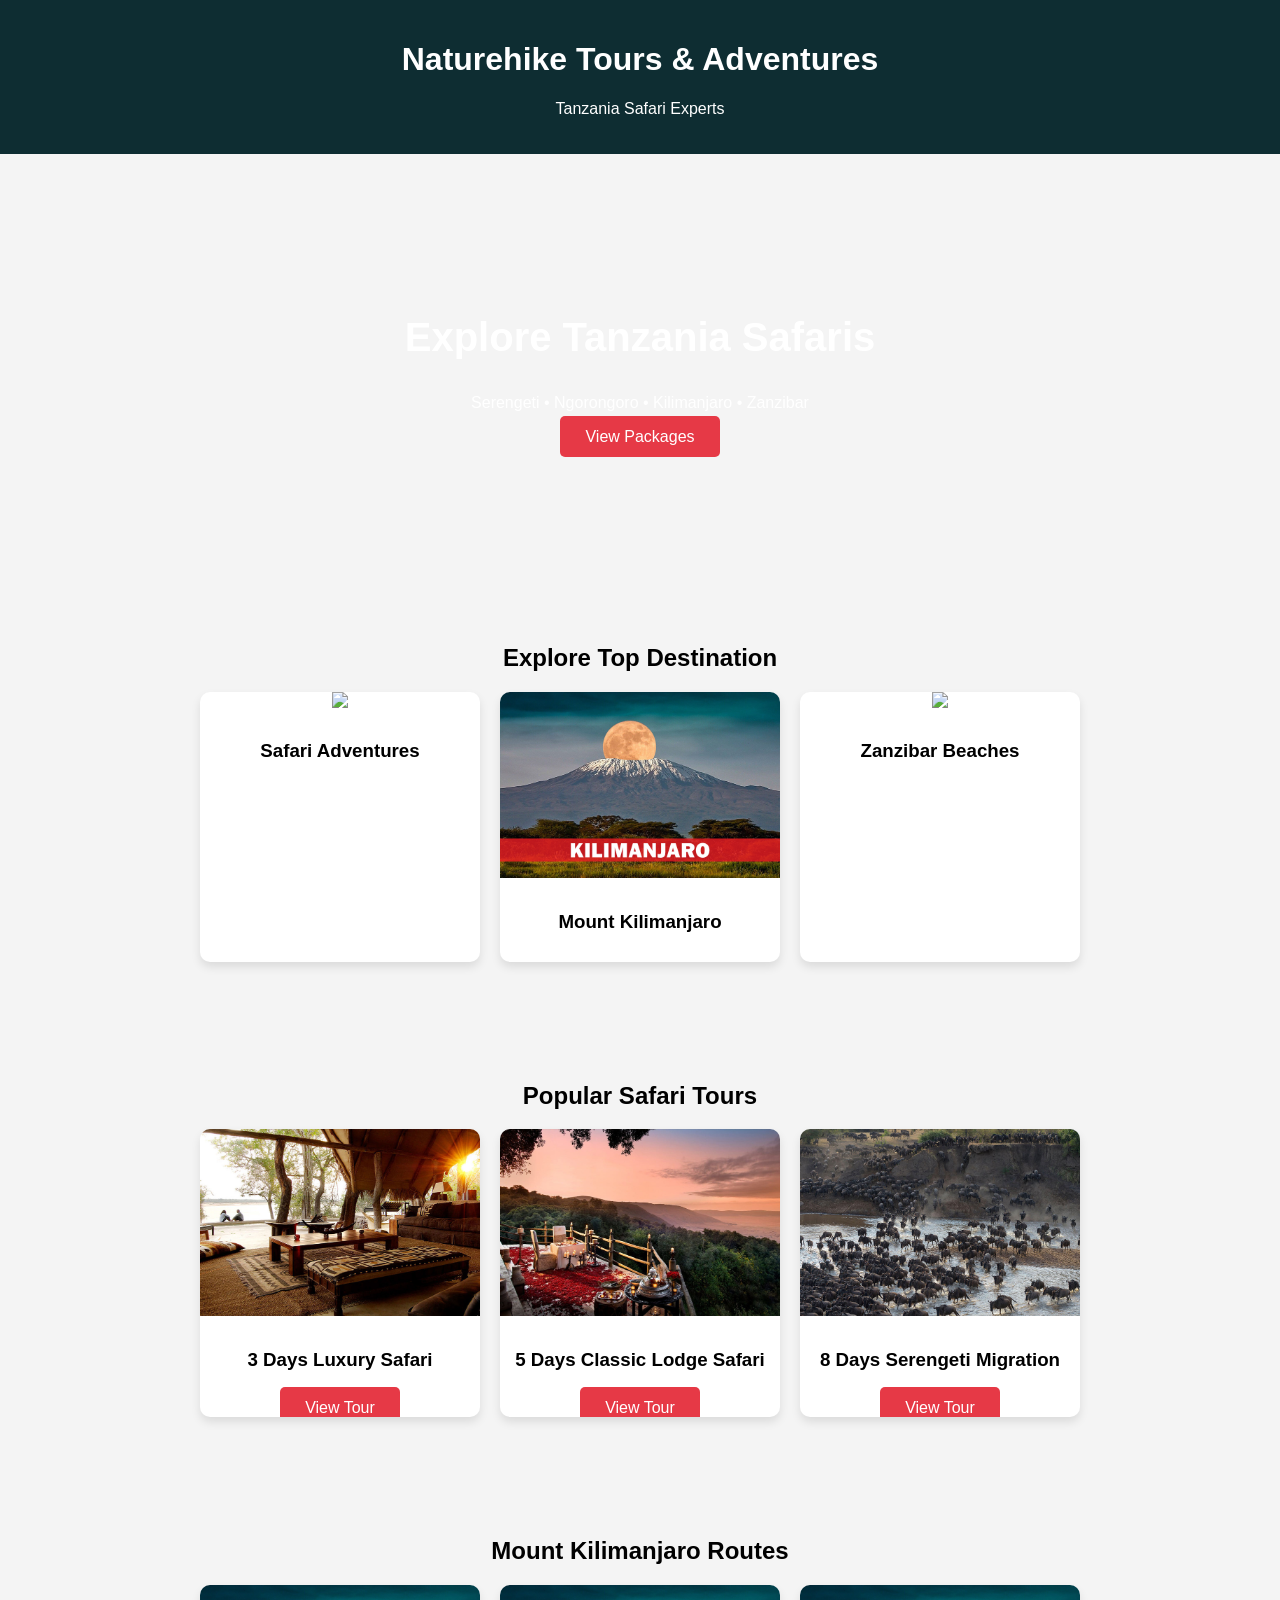
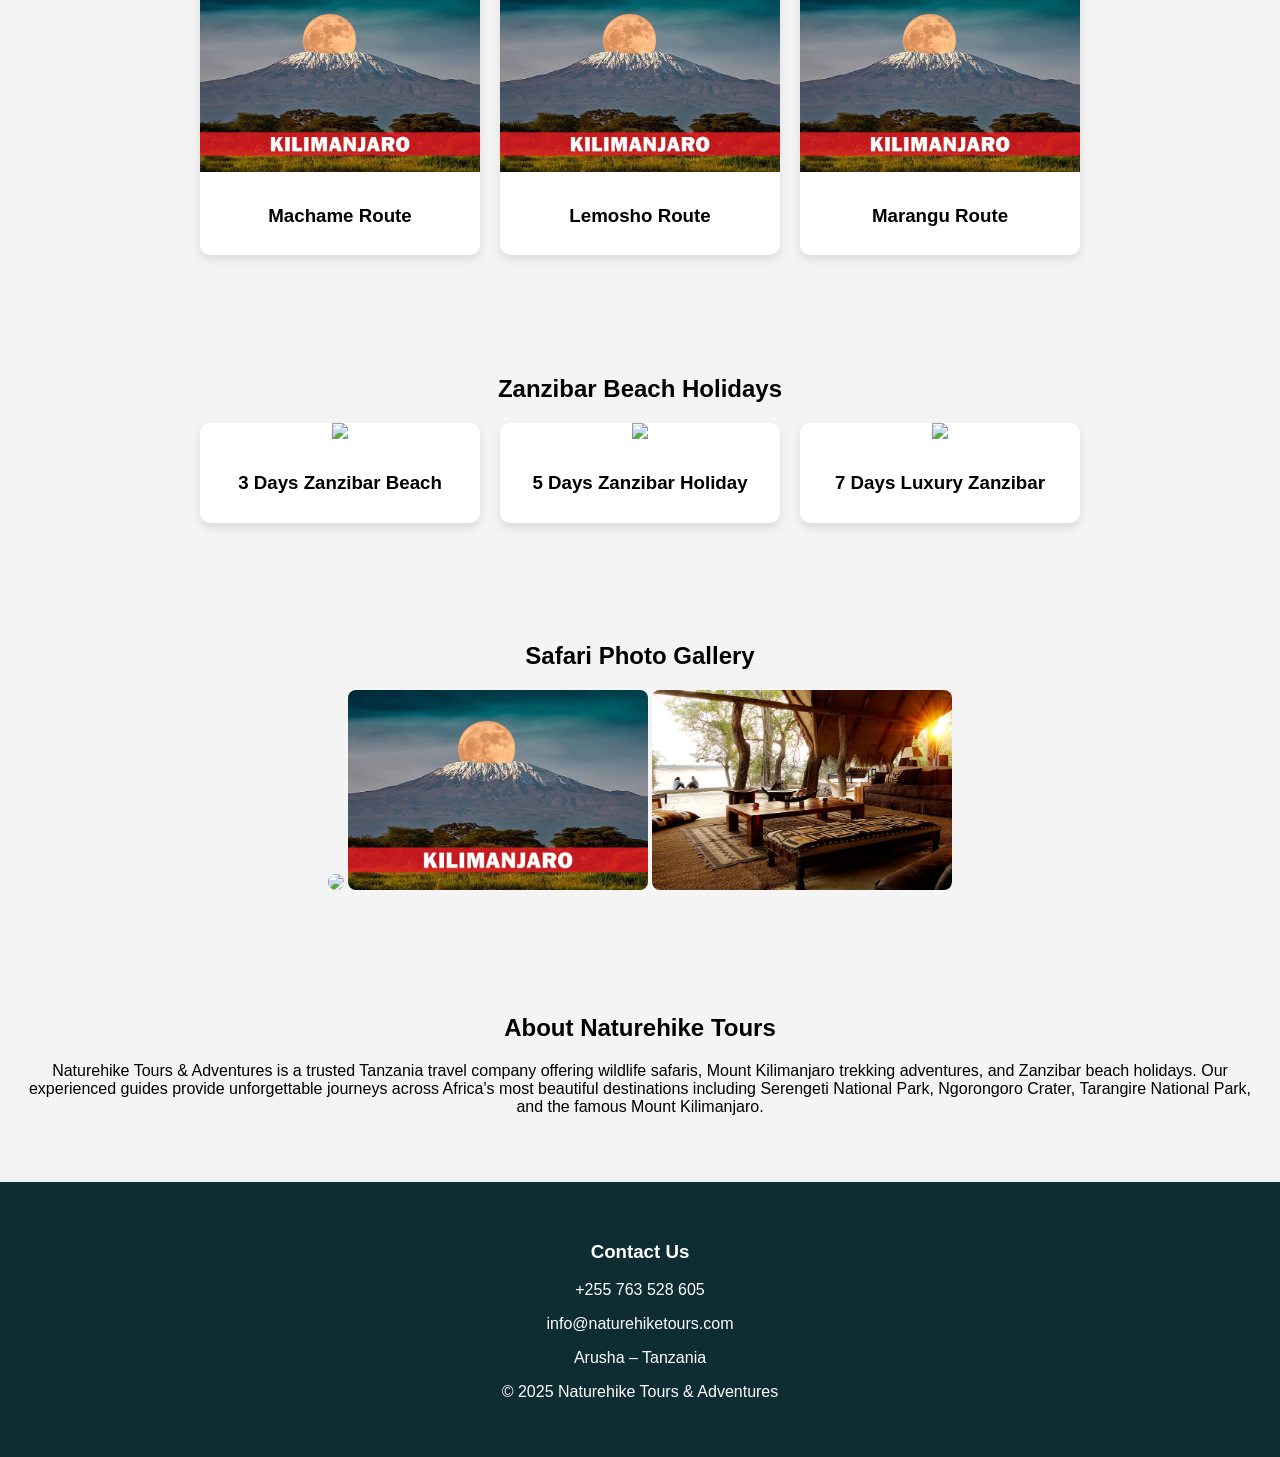
==== commit 7949fac0: "Update index.html" ====
--- a/index.html
+++ b/index.html
@@ -1,42 +1,51 @@
 <!DOCTYPE html>
 <html>
 <head>
+
 <meta charset="UTF-8">
 <meta name="viewport" content="width=device-width, initial-scale=1">
 
 <title>Naturehike Tours & Adventures</title>
 
-<link rel="stylesheet" href="bootstrap.min.css">
-<link rel="stylesheet" href="style.css">
-<link rel="stylesheet" href="responsive.css">
-
-<script src="jquery.min.js"></script>
-<script src="bootstrap.bundle.min.js"></script>
-
 <style>
+
 body{
+margin:0;
 font-family:Arial;
-margin:0;
+background:#f4f4f4;
 }
 
 header{
-background:#0f2a30;
+background:#0e2d32;
 color:white;
 padding:20px;
 text-align:center;
 }
 
 .hero{
-background:url('SAFARIS.jpg');
-background-size:cover;
-background-position:center;
-padding:120px 20px;
-color:white;
-text-align:center;
+height:420px;
+background:url("SAFARIS.jpg") center/cover no-repeat;
+display:flex;
+align-items:center;
+justify-content:center;
+text-align:center;
+color:white;
+}
+
+.hero h1{
+font-size:40px;
+}
+
+.btn{
+background:#e63946;
+color:white;
+padding:12px 25px;
+text-decoration:none;
+border-radius:5px;
 }
 
 .section{
-padding:40px 20px;
+padding:50px 20px;
 text-align:center;
 }
 
@@ -49,10 +58,10 @@
 
 .card{
 width:280px;
+background:white;
 border-radius:10px;
+box-shadow:0 5px 10px rgba(0,0,0,0.1);
 overflow:hidden;
-box-shadow:0 4px 10px rgba(0,0,0,0.2);
-background:white;
 }
 
 .card img{
@@ -63,23 +72,18 @@
 padding:10px;
 }
 
-.btn{
-display:inline-block;
-padding:10px 20px;
-background:#0f2a30;
-color:white;
-text-decoration:none;
-border-radius:5px;
-margin:10px;
+.gallery img{
+width:300px;
+border-radius:8px;
 }
 
 footer{
-background:#0f2a30;
-color:white;
-padding:30px;
-text-align:center;
-margin-top:40px;
-}
+background:#0e2d32;
+color:white;
+padding:40px;
+text-align:center;
+}
+
 </style>
 
 </head>
@@ -87,17 +91,52 @@
 <body>
 
 <header>
+
 <h1>Naturehike Tours & Adventures</h1>
-<p>Tanzania Safari & Kilimanjaro Experts</p>
+<p>Tanzania Safari Experts</p>
+
 </header>
 
+
 <section class="hero">
-<h1>Explore Tanzania With Us</h1>
-<p>Wildlife Safaris • Mount Kilimanjaro • Zanzibar Beaches</p>
-<a class="btn" href="#safari">View Safari Packages</a>
-</section>
-
-<section class="section" id="safari">
+
+<div>
+<h1>Explore Tanzania Safaris</h1>
+<p>Serengeti • Ngorongoro • Kilimanjaro • Zanzibar</p>
+<a class="btn">View Packages</a>
+</div>
+
+</section>
+
+
+<section class="section">
+
+<h2>Explore Top Destination</h2>
+
+<div class="cards">
+
+<div class="card">
+<img src="SAFARIS.jpg">
+<h3>Safari Adventures</h3>
+</div>
+
+<div class="card">
+<img src="KILIMANJARO.jpg">
+<h3>Mount Kilimanjaro</h3>
+</div>
+
+<div class="card">
+<img src="ZANZIBAR.jpg">
+<h3>Zanzibar Beaches</h3>
+</div>
+
+</div>
+
+</section>
+
+
+
+<section class="section">
 
 <h2>Popular Safari Tours</h2>
 
@@ -106,47 +145,128 @@
 <div class="card">
 <img src="3-DAYS-LUXURY-SAFARI.jpg">
 <h3>3 Days Luxury Safari</h3>
-<a class="btn" href="#">View Tour</a>
+<a class="btn">View Tour</a>
 </div>
 
 <div class="card">
 <img src="5-DAYS-CLASSIC-LODGE-SAFARI.jpg">
 <h3>5 Days Classic Lodge Safari</h3>
-<a class="btn" href="#">View Tour</a>
+<a class="btn">View Tour</a>
 </div>
 
 <div class="card">
 <img src="8-DAYS-SERENGETI-GREAT-MIGRATION.jpg">
 <h3>8 Days Serengeti Migration</h3>
-<a class="btn" href="#">View Tour</a>
-</div>
-
-</div>
-
-</section>
+<a class="btn">View Tour</a>
+</div>
+
+</div>
+
+</section>
+
+
+
+<section class="section">
+
+<h2>Mount Kilimanjaro Routes</h2>
+
+<div class="cards">
+
+<div class="card">
+<img src="KILIMANJARO.jpg">
+<h3>Machame Route</h3>
+</div>
+
+<div class="card">
+<img src="KILIMANJARO.jpg">
+<h3>Lemosho Route</h3>
+</div>
+
+<div class="card">
+<img src="KILIMANJARO.jpg">
+<h3>Marangu Route</h3>
+</div>
+
+</div>
+
+</section>
+
+
+
+<section class="section">
+
+<h2>Zanzibar Beach Holidays</h2>
+
+<div class="cards">
+
+<div class="card">
+<img src="ZANZIBAR.jpg">
+<h3>3 Days Zanzibar Beach</h3>
+</div>
+
+<div class="card">
+<img src="ZANZIBAR.jpg">
+<h3>5 Days Zanzibar Holiday</h3>
+</div>
+
+<div class="card">
+<img src="ZANZIBAR.jpg">
+<h3>7 Days Luxury Zanzibar</h3>
+</div>
+
+</div>
+
+</section>
+
+
+
+<section class="section gallery">
+
+<h2>Safari Photo Gallery</h2>
+
+<img src="SAFARIS.jpg">
+<img src="KILIMANJARO.jpg">
+<img src="3-DAYS-LUXURY-SAFARI.jpg">
+
+</section>
+
+
 
 <section class="section">
 
 <h2>About Naturehike Tours</h2>
 
 <p>
-Naturehike Tours & Adventures offers unforgettable safari experiences
-across Tanzania including Serengeti, Ngorongoro Crater, Mount Kilimanjaro,
-and Zanzibar Beach Holidays.
+
+Naturehike Tours & Adventures is a trusted Tanzania travel company offering
+wildlife safaris, Mount Kilimanjaro trekking adventures, and Zanzibar beach
+holidays.
+
+Our experienced guides provide unforgettable journeys across Africa's most
+beautiful destinations including Serengeti National Park, Ngorongoro Crater,
+Tarangire National Park, and the famous Mount Kilimanjaro.
+
 </p>
 
 </section>
 
+
+
 <footer>
 
-<p>Contact Us</p>
+<h3>Contact Us</h3>
 
 <p>+255 763 528 605</p>
+
 <p>info@naturehiketours.com</p>
 
+<p>Arusha – Tanzania</p>
+
 <p>© 2025 Naturehike Tours & Adventures</p>
 
 </footer>
 
+
+
 </body>
-</html>
+  </html>
